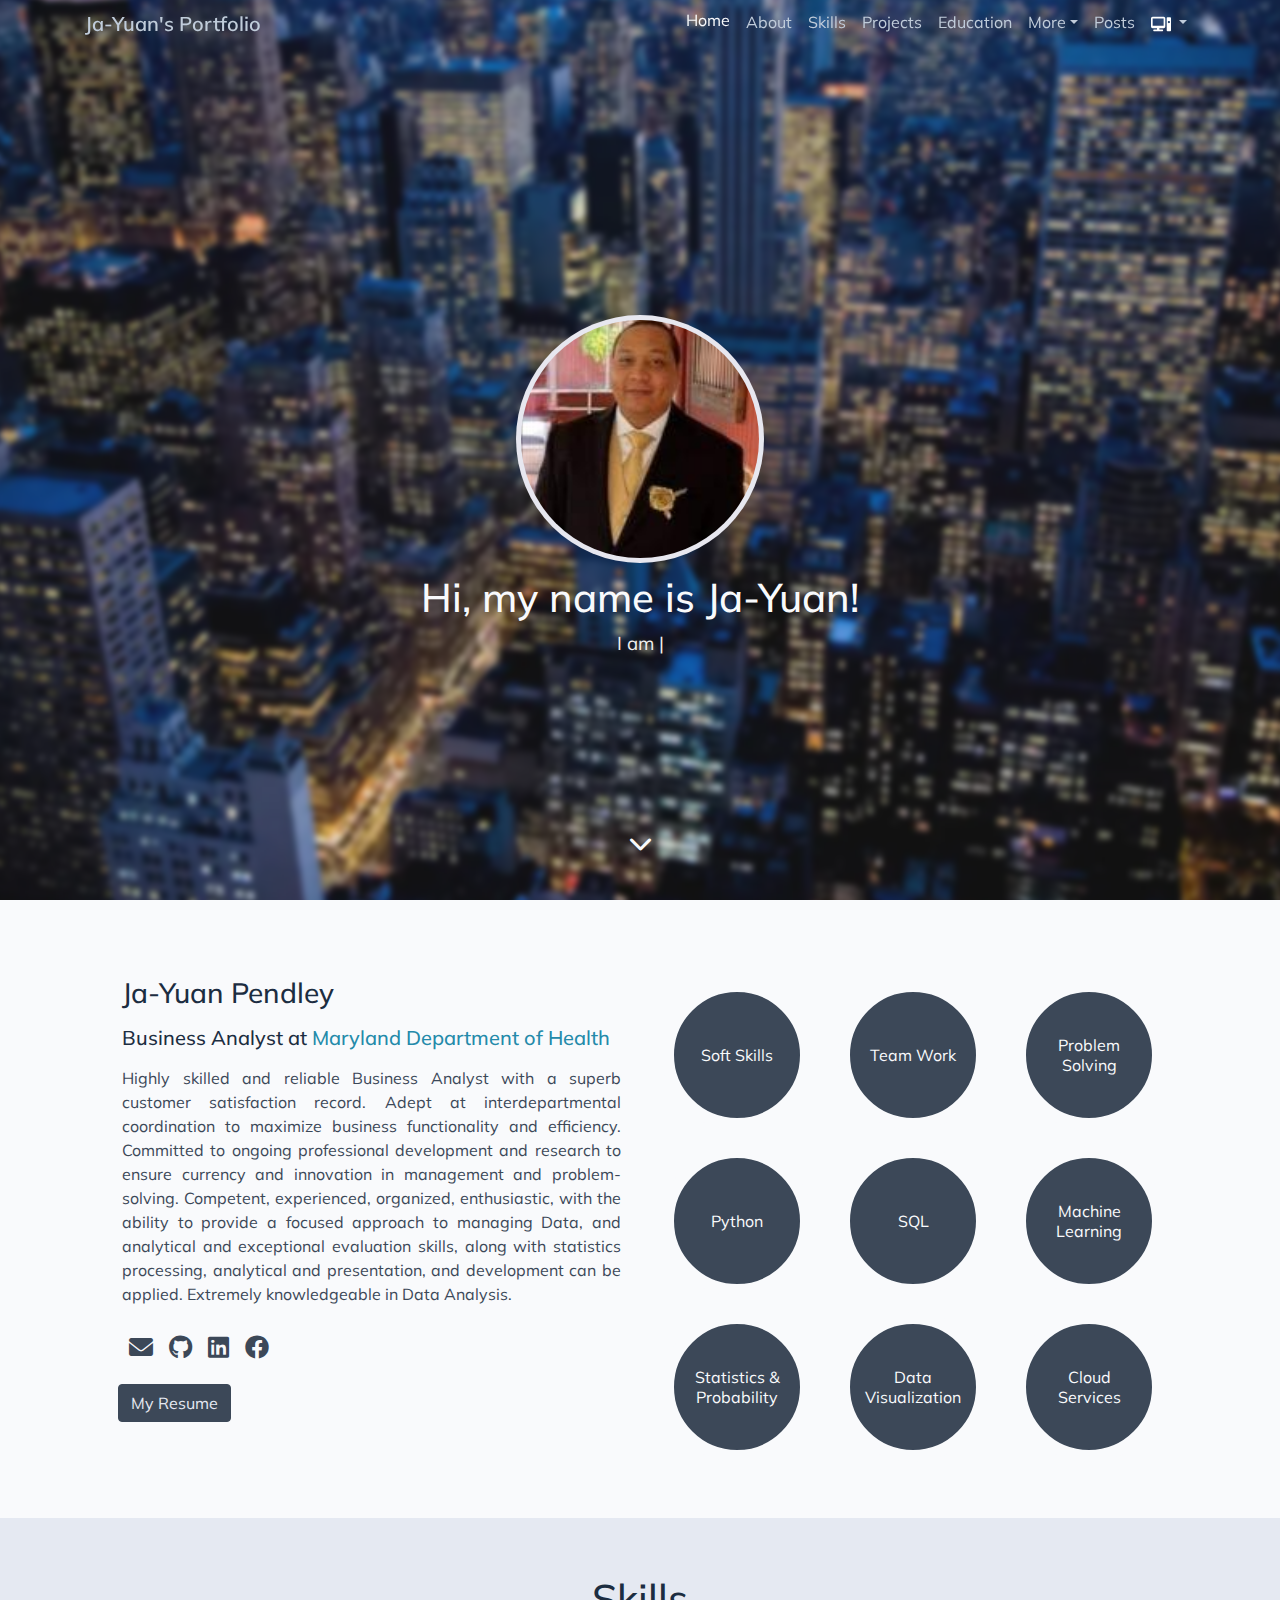
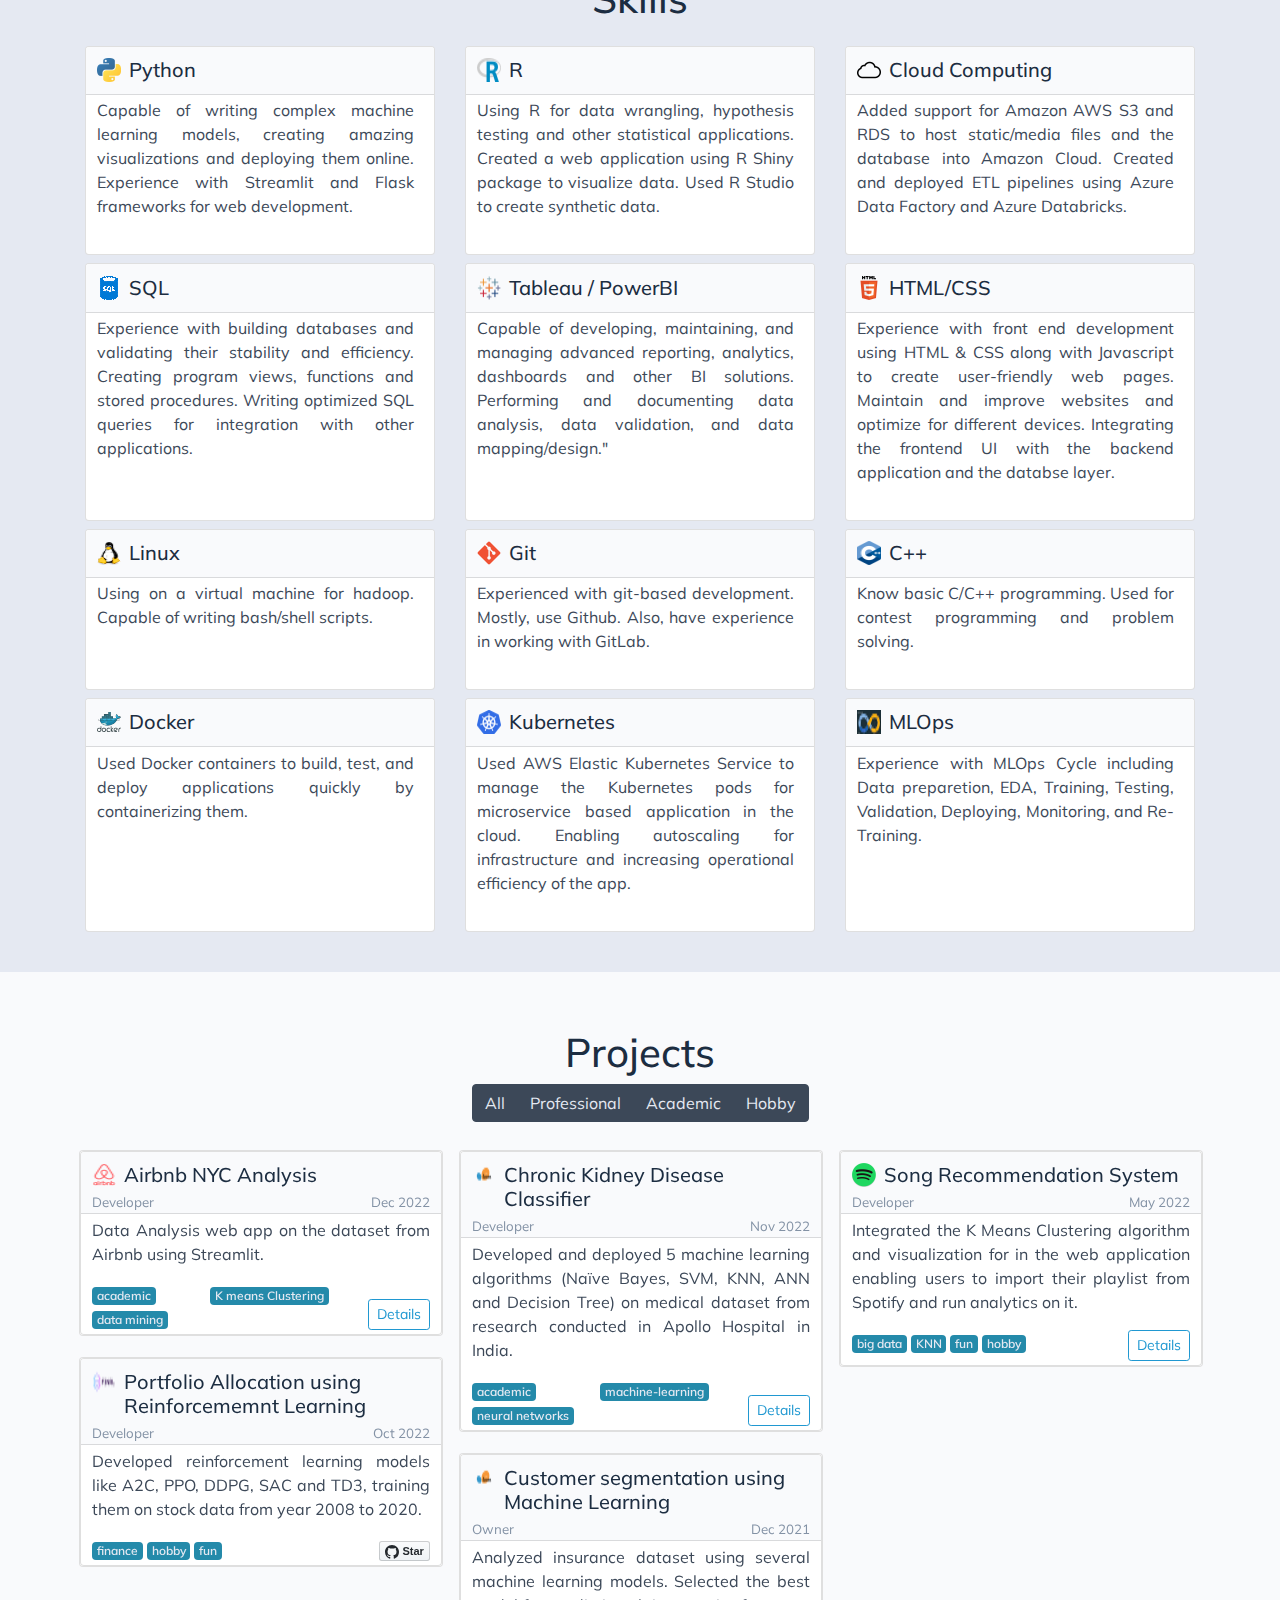
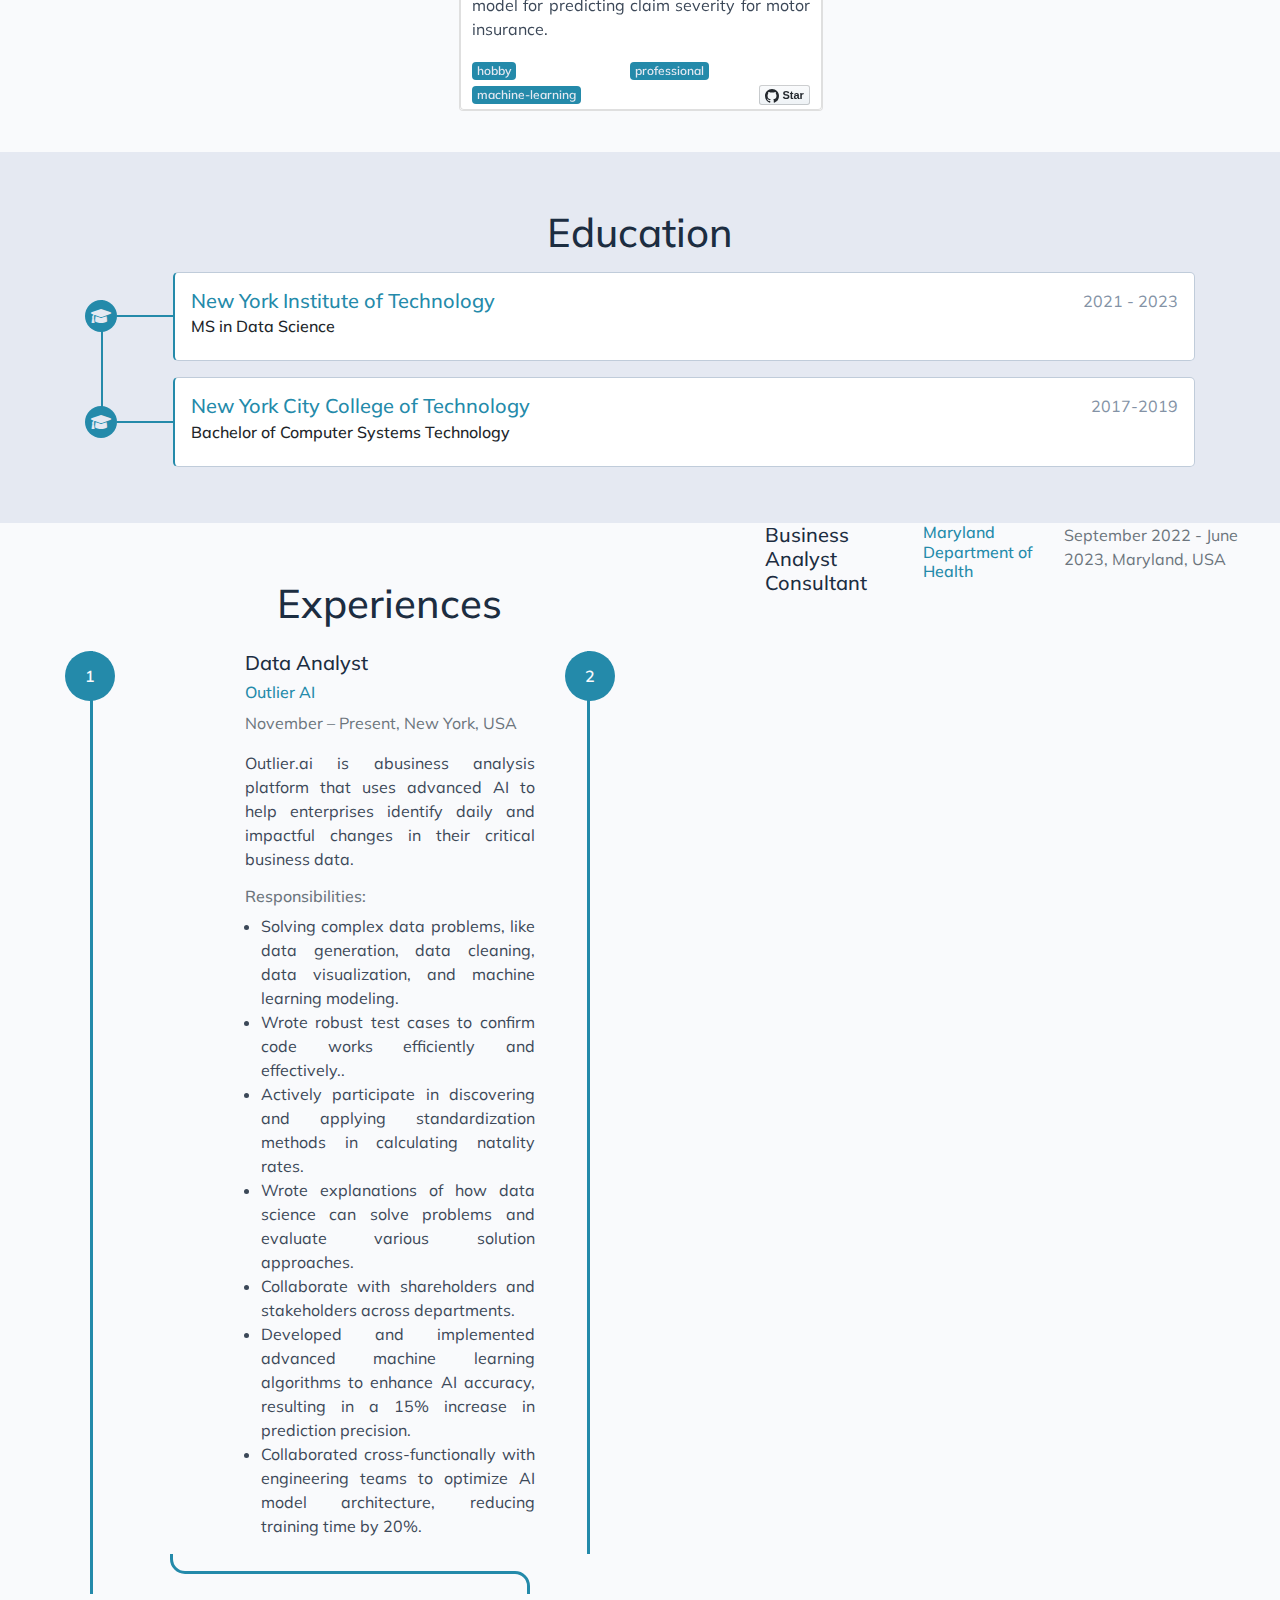
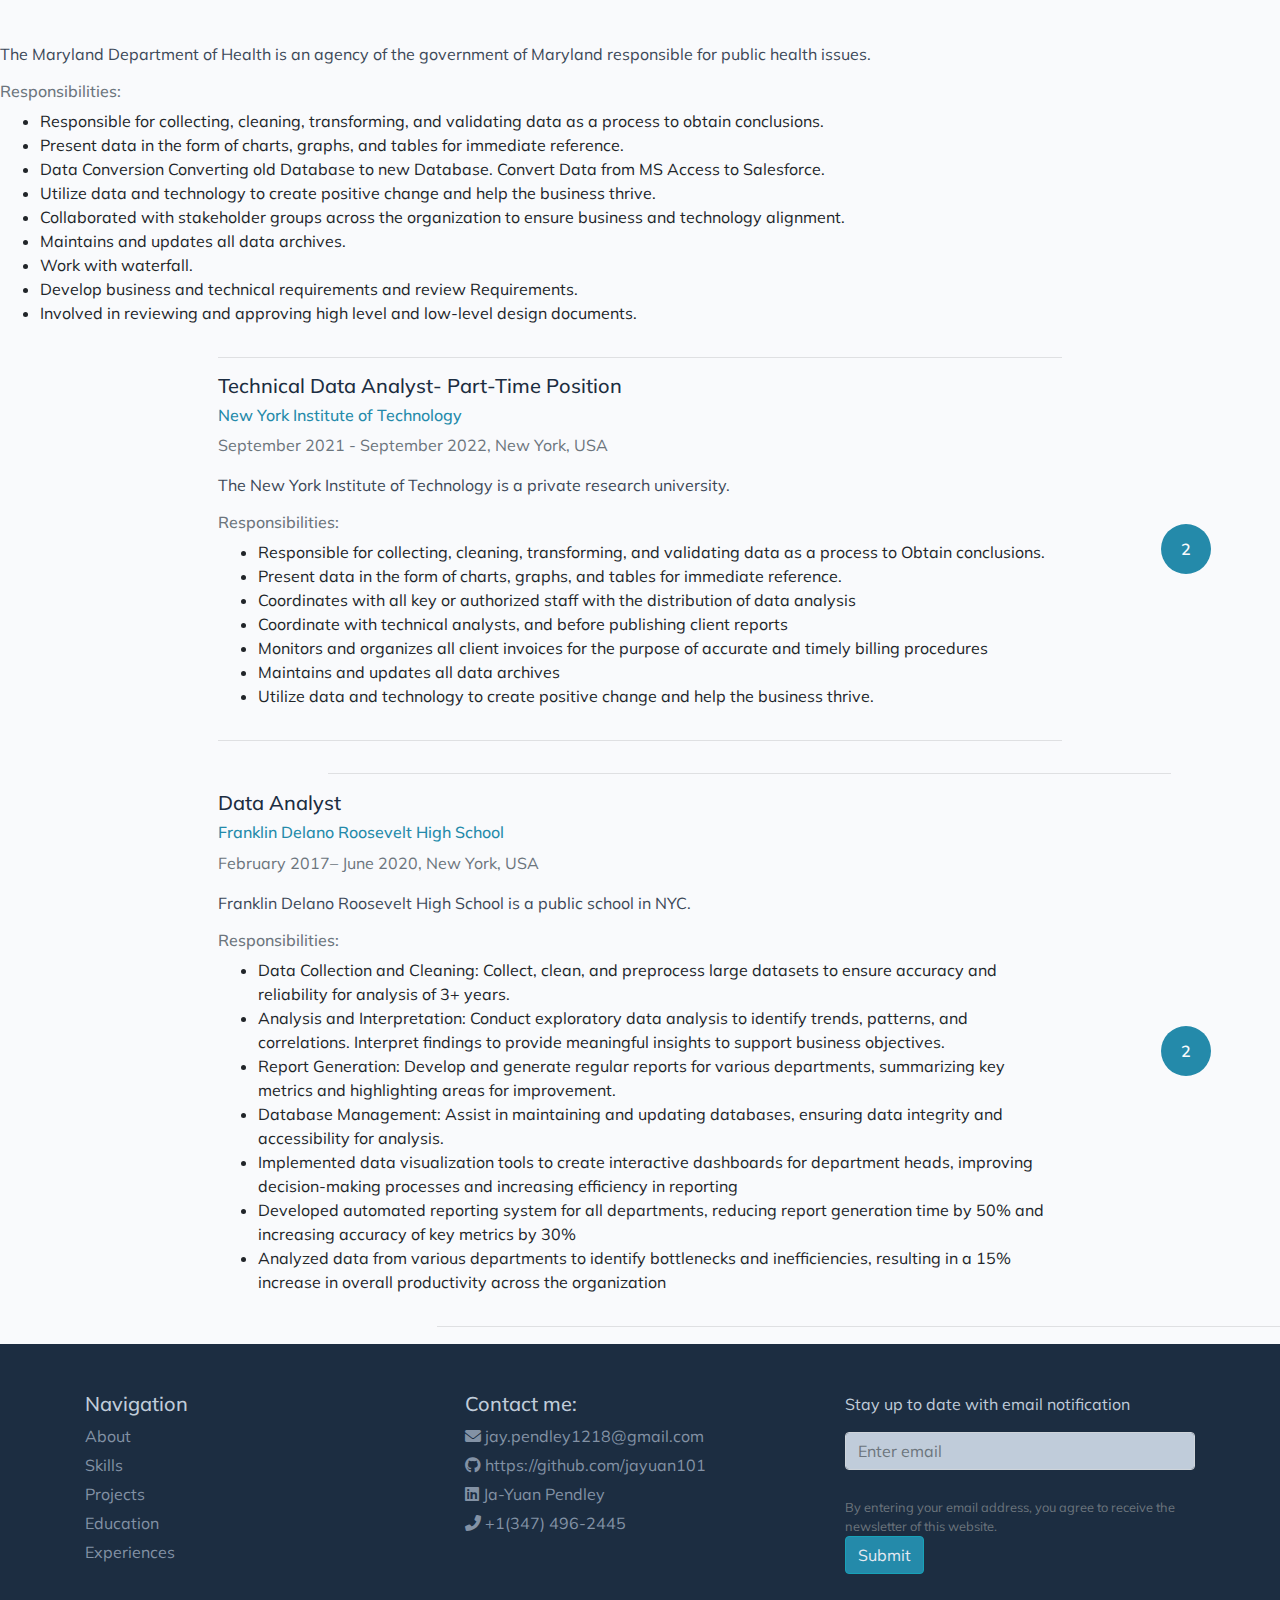
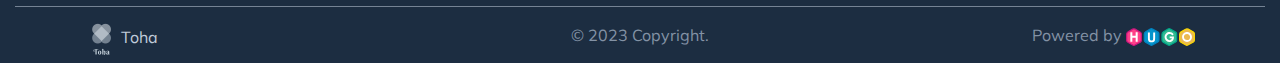
==== index.html @ 42a99b30 "index.html" ====
<!DOCTYPE html>
<html lang="en">
  <head>
	<meta name="generator" content="Hugo 0.108.0">
    <title>Ja-Yuan&#39;s Portfolio</title>
    
    
    <meta name="description" content="" />
    
    <meta charset="UTF-8" />
<meta name="viewport" content="width=device-width, initial-scale=1.0" />
<meta http-equiv="X-UA-Compatible" content="ie=edge" />


<link rel="stylesheet" href="/css/bootstrap.min.css"/>
<link rel="stylesheet" href="/css/layouts/main.css"/>
<link rel="stylesheet" href="/css/navigators/navbar.css"/>
<link rel="stylesheet" href="/css/plyr.css"/>

<link rel="stylesheet" href="/css/flag-icon.min.css"/>


<link rel="stylesheet" href="/google-fonts/Mulish/mulish.css"/>


<link rel="stylesheet" href="/fontawesome/css/all.min.css"/>



<link rel="stylesheet" href="/css/colortheme/colortheme.css"/>












<meta property="og:title" content="Ja-Yuan&#39;s Portfolio"/>
<meta property="og:type" content="website"/>
<meta property="og:description" content=""/>
<meta property="og:image" content="https://hugo-toha.github.io">
<meta property="og:url" content="https://hugo-toha.github.io">

    <link rel="stylesheet" href="/css/sections/home.css"/>
    <link rel="stylesheet" href="/css/sections/about.css"/>
    <link rel="stylesheet" href="/css/sections/skills.css"/>
    <link rel="stylesheet" href="/css/sections/experiences.css"/>
    <link rel="stylesheet" href="/css/sections/education.css"/>
    <link rel="stylesheet" href="/css/sections/projects.css"/>
    <link rel="stylesheet" href="/css/sections/recent-posts.css"/>
    <link rel="stylesheet" href="/css/sections/achievements.css"/>
    <link rel="stylesheet" href="/css/sections/accomplishments.css"/>
    <link rel="stylesheet" href="/css/sections/publications.css"/>

    
    <link rel="stylesheet" href="/css/style.css"/>
    
    




</head>
  <body data-spy="scroll" data-target="#top-navbar" data-offset="100">

    






  





















<nav class="navbar navbar-expand-xl top-navbar initial-navbar" id="top-navbar">
  <div class="container">
    <a class="navbar-brand" href="/">
      Ja-Yuan&#39;s Portfolio</a>
    <button
      class="navbar-toggler navbar-dark"
      id="navbar-toggler"
      type="button"
      data-toggle="collapse"
      data-target="#top-nav-items"
      aria-label="menu"
    >
      <span class="navbar-toggler-icon"></span>
    </button>

    <div class="collapse navbar-collapse dynamic-navbar" id="top-nav-items">
      <ul class="navbar-nav ml-auto">
        <li class="nav-item">
          <a class="nav-link" href="#home">Home</a>
        </li>
        
          
          
            
              
              
                <li class="nav-item">
                  <a class="nav-link" href="#about">About</a>
                </li>
              
            
            
              
              
                <li class="nav-item">
                  <a class="nav-link" href="#skills">Skills</a>
                </li>
              
            
            
              
              
                <li class="nav-item">
                  <a class="nav-link" href="#projects">Projects</a>
                </li>
              
            
            
              
              
                <li class="nav-item">
                  <a class="nav-link" href="#education">Education</a>
                </li>
              
            
            
              
              
            
            
            
            
            
          
          <li class="nav-item dropdown">
            <a class="nav-link dropdown-toggle" href="#" id="navbarDropdown" role="button" data-toggle="dropdown" aria-haspopup="true" aria-expanded="false">More</a>
            <div class="dropdown-menu" aria-labelledby="navbarDropdown">
                
                
                  
                    
                    
                  
                  
                    
                    
                  
                  
                    
                    
                  
                  
                    
                    
                  
                  
                    
                    
                      <a class="dropdown-item" href="#experiences">Experiences</a>
                    
                  
                  
                  
                  
                  
              </div>
            </li>
          
        
        
        
          <li class="nav-item">
            <a class="nav-link" id="blog-link" href="/posts/">Posts</a>
          </li>
        
        
        
        
        
          <li class="nav-item dropdown">

<div id="theme-initialization" style="display: none;"
  default-theme="system"></div>
<a class="nav-link dropdown-toggle"  href="#" id="themeSelector" role="button"
  data-toggle="dropdown" aria-haspopup="true" aria-expanded="false">
  <img id="navbar-theme-icon-svg" src="/icons/moon-svgrepo-com.svg" width=20 alt="Dark Theme">
</a>
<div class="dropdown-menu dropdown-menu-icons-only" aria-labelledby="themeSelector">
  <a class="dropdown-item nav-link" href="#" onclick="enableLightTheme()">
    <img class="menu-icon-center" src="/icons/sun-svgrepo-com.svg" width=20 alt="Light Theme">
  </a>
  <a class="dropdown-item nav-link" href="#" onclick="enableDarkTheme()">
    <img class="menu-icon-center" src="/icons/moon-svgrepo-com.svg" width=20 alt="Dark Theme">
  </a>
  <a class="dropdown-item nav-link" href="#" onclick="useSystemTheme()">
    <img class="menu-icon-center" src="/icons/computer-svgrepo-com.svg" width=20 alt="System Theme">
  </a>
</div>
</li>
        
      </ul>
    </div>
  </div>
  
  
  
</nav>





  







  





  





  




























  


<div class="container-fluid home" id="home">
  <style>
     
    #homePageBackgroundImageDivStyled {
      background-image: url('/images/back_hu0300ff377d4fe876053ad396070b3c70_306390_500x0_resize_q75_h2_box_2.webp');
    }
     
    @media (min-width: 500px) and (max-width: 800px) {  
      #homePageBackgroundImageDivStyled {   
          background-image: url('/images/back_hu0300ff377d4fe876053ad396070b3c70_306390_800x0_resize_q75_h2_box_2.webp');
        }
    }
    @media (min-width: 8001px) and (max-width: 12000px) {  
      #homePageBackgroundImageDivStyled {   
          background-image: url('/images/back_hu0300ff377d4fe876053ad396070b3c70_306390_1200x0_resize_q75_h2_box_2.webp');
        }
    }
    @media (min-width: 1201px) and (max-width: 1500px) {  
      #homePageBackgroundImageDivStyled {     
          background-image: url('/images/back_hu0300ff377d4fe876053ad396070b3c70_306390_1500x0_resize_q75_h2_box_2.webp');
        }
    }
    @media (min-width: 1501px) {  
      #homePageBackgroundImageDivStyled {   
          background-image: url('/images/back.webp');
        }
    }
    </style>
    <span class="on-the-fly-behavior"></span>
  <div
    id="homePageBackgroundImageDivStyled"
    class="background container-fluid"
  ></div>
  <div class="container content text-center">
    <img src="/images/author/john_huc950bf92a3f6220f464ea673e0561f9f_525648_148x148_fit_q75_box.jpg"
      class="rounded-circle"
      alt="Author Image"
    />
    <h1 class="greeting"> Hi, my name is Ja-Yuan!</h1>
    
    <div class="typing-carousel">
      <span id="ityped" class="ityped"></span>
      <span class="ityped-cursor"></span>
    </div>
    <ul id="typing-carousel-data">
      
        
          <li>I am a Data Scientist</li>
        
          <li>I am a Business Analyst</li>

          <li>I am Business Intelligence Analyst  <li>
        
          <li>I live in New York City</li>
        
          <li>I love to code</li>
        
          <li>I work with data</li>
        
      
    </ul>
    
      
        
        
          
        
        <a href="#about" class="arrow-center" aria-label="Read More - Ja-Yuan!"><i class="arrow bounce fa fa-chevron-down"></i></a>
      
    
  </div>
</div>

    
    

    
      
      
        
          <div class="container-fluid section-holder d-flex bg-white">
            

  





<div class="container anchor p-lg-5 about-section" id="about">
  <div class="row pt-sm-2 pt-md-4 align-self-center">
    
    
     <div class="col-sm-6"> 
      <h3 class="p-1">Ja-Yuan Pendley</h3>
      
      <h5 class="p-1">
        Business Analyst
        
        at <a href="https://health.maryland.gov/Pages/Home.aspx" title="Maryland Department of Health" target="_blank" rel="noopener">Maryland Department of Health</a>
        
      </h5>
      
      <p class="p-1 text-justify">
        Highly skilled and reliable Business Analyst with a superb customer satisfaction record. Adept at interdepartmental coordination to maximize business functionality and efficiency. Committed to ongoing professional development and research to ensure currency and innovation in management and problem-solving. Competent, experienced, organized, enthusiastic, with the ability to provide a focused approach to managing Data, and analytical and exceptional evaluation skills, along with statistics processing, analytical and presentation, and development can be applied. Extremely knowledgeable in Data Analysis.
      </p>
      <div class="text-container ml-auto">
        <ul class="social-link d-flex">
          
          <li>
            
              <a href="mailto:jay.pendley1218@gmail.com" title="Email" target="_blank" rel="noopener"><i class="fas fa-envelope"></i></a>
            
          </li>
          
          <li>
            
              <a href="https://github.com/jayuan101" title="Github" target="_blank" rel="noopener"><i class="fab fa-github"></i></a>
            
          </li>
          
          <li>
            
              <a href="https://www.linkedin.com/in/jayuan-pendley-7b964480/" title="LinkedIn" target="_blank" rel="noopener"><i class="fab fa-linkedin"></i></a>
            
          </li>
          
          <li>
            
              <a href="https://www.facebook.com/Mr.Youngjj/" title="Facebook" target="_blank" rel="noopener"><i class="fab fa-facebook"></i></a>
            
          </li>
          
        </ul>
      </div>
      
      
      <a href="/files/Resume.pdf" title="My Resume" target="#"
        ><button class="btn btn-dark">My Resume</button></a
      >
      
    </div>
    
    <div class="col-sm-6 pt-5 pl-md-4 pl-sm-3 pt-sm-0">
      <div class="row">
        
          <div class="col-6 col-lg-4 p-2">

    
    
    
    <div class="circular-progress black">
    <span class="circular-progress-left">
        <span
        class="circular-progress-bar circular-progress-percentage-85"
        
        ></span>
    </span>
    <span class="circular-progress-right">
        <span
        class="circular-progress-bar"
        
        ></span>
    </span>
    <div class="circular-progress-value">Soft Skills</div>
    </div>

</div>

        
          <div class="col-6 col-lg-4 p-2">

    
    
    
    <div class="circular-progress black">
    <span class="circular-progress-left">
        <span
        class="circular-progress-bar circular-progress-percentage-95"
        
        ></span>
    </span>
    <span class="circular-progress-right">
        <span
        class="circular-progress-bar"
        
        ></span>
    </span>
    <div class="circular-progress-value">Team Work</div>
    </div>

</div>

        
          <div class="col-6 col-lg-4 p-2">

    
    
    
    <div class="circular-progress black">
    <span class="circular-progress-left">
        <span
        class="circular-progress-bar circular-progress-percentage-90"
        
        ></span>
    </span>
    <span class="circular-progress-right">
        <span
        class="circular-progress-bar"
        
        ></span>
    </span>
    <div class="circular-progress-value">Problem Solving</div>
    </div>

</div>

        
          <div class="col-6 col-lg-4 p-2">

    
    
    
    <div class="circular-progress blue">
    <span class="circular-progress-left">
        <span
        class="circular-progress-bar circular-progress-percentage-75"
        
        ></span>
    </span>
    <span class="circular-progress-right">
        <span
        class="circular-progress-bar"
        
        ></span>
    </span>
    <div class="circular-progress-value">Python</div>
    </div>

</div>

        
          <div class="col-6 col-lg-4 p-2">

    
    
    
    <div class="circular-progress blue">
    <span class="circular-progress-left">
        <span
        class="circular-progress-bar circular-progress-percentage-85"
        
        ></span>
    </span>
    <span class="circular-progress-right">
        <span
        class="circular-progress-bar"
        
        ></span>
    </span>
    <div class="circular-progress-value">SQL</div>
    </div>

</div>

        
          <div class="col-6 col-lg-4 p-2">

    
    
    
    <div class="circular-progress blue">
    <span class="circular-progress-left">
        <span
        class="circular-progress-bar circular-progress-percentage-90"
        
        ></span>
    </span>
    <span class="circular-progress-right">
        <span
        class="circular-progress-bar"
        
        ></span>
    </span>
    <div class="circular-progress-value">Machine Learning</div>
    </div>

</div>

        
          <div class="col-6 col-lg-4 p-2">

    
    
    
        
    
    <div class="circular-progress ">
    <span class="circular-progress-left">
        <span
        class="circular-progress-bar circular-progress-percentage-85"
        
            style="border-color: #00adb5;"
        
        ></span>
    </span>
    <span class="circular-progress-right">
        <span
        class="circular-progress-bar"
        
            style="border-color: #00adb5;"
        
        ></span>
    </span>
    <div class="circular-progress-value">Statistics &amp; Probability</div>
    </div>

</div>

        
          <div class="col-6 col-lg-4 p-2">

    
    
    
        
    
    <div class="circular-progress ">
    <span class="circular-progress-left">
        <span
        class="circular-progress-bar circular-progress-percentage-95"
        
            style="border-color: #00adb5;"
        
        ></span>
    </span>
    <span class="circular-progress-right">
        <span
        class="circular-progress-bar"
        
            style="border-color: #00adb5;"
        
        ></span>
    </span>
    <div class="circular-progress-value">Data Visualization</div>
    </div>

</div>

        
          <div class="col-6 col-lg-4 p-2">

    
    
    
        
    
    <div class="circular-progress ">
    <span class="circular-progress-left">
        <span
        class="circular-progress-bar circular-progress-percentage-90"
        
            style="border-color: #00adb5;"
        
        ></span>
    </span>
    <span class="circular-progress-right">
        <span
        class="circular-progress-bar"
        
            style="border-color: #00adb5;"
        
        ></span>
    </span>
    <div class="circular-progress-value">Cloud Services</div>
    </div>

</div>

        
        
        
        
      </div>
    </div>
  </div>
</div>

          </div>
          
          
            
          
        
      
        
          <div class="container-fluid section-holder d-flex bg-dimmed">
            

  


<div class="container-fluid anchor pb-5 skills-section">
  
    <h1 class="text-center">
        <span id="skills"></span>Skills</h1>
  
  <div class="container d-flex-block">
    <div class="row" id="primary-skills">
      
        <div class="col-xs-12 col-sm-6 col-lg-4 pt-2">
  <a class="skill-card-link" href="https://www.python.org" title="Python" target="_blank" rel="noopener">
    <div class="card">
      <div class="card-head d-flex">
        
          
          
          
            
          
        
          <img class="card-img-xs" src="/images/sections/skills/python_hu4c02400d962bc0048939898dccf40f43_188285_24x24_fit_box_3.png" alt="Python" />
          <h5 class="card-title">Python</h5>
        
      </div>
      <div class="card-body">
        <p class="card-text">Capable of writing complex machine learning models, creating amazing visualizations and deploying them online. Experience with Streamlit and Flask frameworks for web development.</p>
      </div>
    </div>
  </a>
</div>

      
        <div class="col-xs-12 col-sm-6 col-lg-4 pt-2">
  <a class="skill-card-link" href="https://www.r-project.org" title="R" target="_blank" rel="noopener">
    <div class="card">
      <div class="card-head d-flex">
        
          
          
          
            
          
        
          <img class="card-img-xs" src="/images/sections/skills/R_hu5f69c6ded4d36846b45cb6dc485592b5_7168_24x24_fit_box_3.png" alt="R" />
          <h5 class="card-title">R</h5>
        
      </div>
      <div class="card-body">
        <p class="card-text">Using R for data wrangling, hypothesis testing and other statistical applications. Created a web application using R Shiny package to visualize data. Used R Studio to create synthetic data.</p>
      </div>
    </div>
  </a>
</div>

      
        <div class="col-xs-12 col-sm-6 col-lg-4 pt-2">
  <a class="skill-card-link" >
    <div class="card">
      <div class="card-head d-flex">
        
          
          
          
            
          
        
          <img class="card-img-xs" src="/images/sections/skills/cloud_hu7018b904f8bff0d4527e1c31c6d17334_6540_24x24_fit_box_3.png" alt="Cloud Computing" />
          <h5 class="card-title">Cloud Computing</h5>
        
      </div>
      <div class="card-body">
        <p class="card-text">Added support for Amazon AWS S3 and RDS to host static/media files and the database into Amazon Cloud. Created and deployed ETL pipelines using Azure Data Factory and Azure Databricks.</p>
      </div>
    </div>
  </a>
</div>

      
        <div class="col-xs-12 col-sm-6 col-lg-4 pt-2">
  <a class="skill-card-link" href="https://www.mysql.com/products/workbench/" title="SQL" target="_blank" rel="noopener">
    <div class="card">
      <div class="card-head d-flex">
        
          
          
          
            
          
        
          <img class="card-img-xs" src="/images/sections/skills/sql_hu2581ea3d169aa7ce41bb1bd3e01681cd_7443_24x24_fit_box_3.png" alt="SQL" />
          <h5 class="card-title">SQL</h5>
        
      </div>
      <div class="card-body">
        <p class="card-text">Experience with building databases and validating their stability and efficiency. Creating program views, functions and stored procedures. Writing optimized SQL queries for integration with other applications.</p>
      </div>
    </div>
  </a>
</div>

      
        <div class="col-xs-12 col-sm-6 col-lg-4 pt-2">
  <a class="skill-card-link" href="https://www.tableau.com" title="Tableau /  PowerBI" target="_blank" rel="noopener">
    <div class="card">
      <div class="card-head d-flex">
        
          
          
          
            
          
        
          <img class="card-img-xs" src="/images/sections/skills/tableau_hu3e4c016addcd80fb7640b133a6cd7be9_23788_24x24_fit_box_3.png" alt="Tableau /  PowerBI" />
          <h5 class="card-title">Tableau /  PowerBI</h5>
        
      </div>
      <div class="card-body">
        <p class="card-text">Capable of developing, maintaining, and managing advanced reporting, analytics, dashboards and other BI solutions. Performing and documenting data analysis, data validation, and data mapping/design.&quot;</p>
      </div>
    </div>
  </a>
</div>

      
        <div class="col-xs-12 col-sm-6 col-lg-4 pt-2">
  <a class="skill-card-link" href="https://www.docker.com/" title="HTML/CSS" target="_blank" rel="noopener">
    <div class="card">
      <div class="card-head d-flex">
        
          
          
          
            
          
        
          <img class="card-img-xs" src="/images/sections/skills/css_hu544bb09d69ca23a73779416f07cf1a10_8562_24x24_fit_box_3.png" alt="HTML/CSS" />
          <h5 class="card-title">HTML/CSS</h5>
        
      </div>
      <div class="card-body">
        <p class="card-text">Experience with front end development using HTML &amp; CSS along with Javascript to create user-friendly web pages. Maintain and improve websites and optimize for different devices. Integrating the frontend UI with the backend application and the databse layer.</p>
      </div>
    </div>
  </a>
</div>

      
        <div class="col-xs-12 col-sm-6 col-lg-4 pt-2">
  <a class="skill-card-link" >
    <div class="card">
      <div class="card-head d-flex">
        
          
          
          
            
          
        
          <img class="card-img-xs" src="/images/sections/skills/linux_huf8888e89df43f58ab32b560cb211e230_26357_24x24_fit_box_3.png" alt="Linux" />
          <h5 class="card-title">Linux</h5>
        
      </div>
      <div class="card-body">
        <p class="card-text">Using on a virtual machine for hadoop. Capable of writing bash/shell scripts.</p>
      </div>
    </div>
  </a>
</div>

      
        <div class="col-xs-12 col-sm-6 col-lg-4 pt-2">
  <a class="skill-card-link" href="https://git-scm.com/" title="Git" target="_blank" rel="noopener">
    <div class="card">
      <div class="card-head d-flex">
        
          
          
          
            
          
        
          <img class="card-img-xs" src="/images/sections/skills/git_hu6c1226675924c2f2e3476a81b4d03976_10660_24x24_fit_box_3.png" alt="Git" />
          <h5 class="card-title">Git</h5>
        
      </div>
      <div class="card-body">
        <p class="card-text">Experienced with git-based development. Mostly, use Github. Also, have experience in working with GitLab.</p>
      </div>
    </div>
  </a>
</div>

      
        <div class="col-xs-12 col-sm-6 col-lg-4 pt-2">
  <a class="skill-card-link" >
    <div class="card">
      <div class="card-head d-flex">
        
          
          
          
            
          
        
          <img class="card-img-xs" src="/images/sections/skills/c&#43;&#43;_hue32fe91ddbd83e8e5585833667109ec5_57810_24x24_fit_box_3.png" alt="C&#43;&#43;" />
          <h5 class="card-title">C&#43;&#43;</h5>
        
      </div>
      <div class="card-body">
        <p class="card-text">Know basic C/C++ programming. Used for contest programming and problem solving.</p>
      </div>
    </div>
  </a>
</div>

      
        <div class="col-xs-12 col-sm-6 col-lg-4 pt-2">
  <a class="skill-card-link" href="https://docs.docker.com/get-started/overview/" title="Docker" target="_blank" rel="noopener">
    <div class="card">
      <div class="card-head d-flex">
        
          
          
          
        
          <img class="card-img-xs" src="/images/sections/skills/docker.svg" alt="Docker" />
          <h5 class="card-title">Docker</h5>
        
      </div>
      <div class="card-body">
        <p class="card-text">Used Docker containers to build, test, and deploy applications quickly by containerizing them.</p>
      </div>
    </div>
  </a>
</div>

      
        <div class="col-xs-12 col-sm-6 col-lg-4 pt-2">
  <a class="skill-card-link" href="https://docs.docker.com/get-started/overview/" title="Kubernetes" target="_blank" rel="noopener">
    <div class="card">
      <div class="card-head d-flex">
        
          
          
          
            
          
        
          <img class="card-img-xs" src="/images/sections/skills/kubernetes_hua3e9a1b19c1572e2f049d77a47832d4b_241197_24x24_fit_box_3.png" alt="Kubernetes" />
          <h5 class="card-title">Kubernetes</h5>
        
      </div>
      <div class="card-body">
        <p class="card-text">Used AWS Elastic Kubernetes Service to manage the Kubernetes pods for microservice based application in the cloud. Enabling autoscaling for infrastructure and increasing operational efficiency of the app.</p>
      </div>
    </div>
  </a>
</div>

      
        <div class="col-xs-12 col-sm-6 col-lg-4 pt-2">
  <a class="skill-card-link" href="https://www.databricks.com/glossary/mlops" title="MLOps" target="_blank" rel="noopener">
    <div class="card">
      <div class="card-head d-flex">
        
          
          
          
            
          
        
          <img class="card-img-xs" src="/images/sections/skills/mlops_huacd38dece2f9dbbd86575380a7311fcf_25594_24x24_fit_box_3.png" alt="MLOps" />
          <h5 class="card-title">MLOps</h5>
        
      </div>
      <div class="card-body">
        <p class="card-text">Experience with MLOps Cycle including Data preparetion, EDA, Training, Testing, Validation, Deploying, Monitoring, and Re-Training.</p>
      </div>
    </div>
  </a>
</div>

      
    </div>
  </div>
</div>

          </div>
          
          
            
          
        
      
        
          <div class="container-fluid section-holder d-flex bg-white">
            

  


<div class="container-fluid anchor pb-5 projects-section" id="projects">
  
    <h1 class="text-center">
        <span id="projects"></span>Projects</h1>
  
  <div class="container ml-auto text-center">
    <div class="btn-group flex-wrap" role="group" id="project-filter-buttons">
      
      <button type="button" class="btn btn-dark project-filtr-control" data-filter="all">
        All
      </button>
      
      <button type="button" class="btn btn-dark project-filtr-control" data-filter="professional">
        Professional
      </button>
      
      <button type="button" class="btn btn-dark project-filtr-control" data-filter="academic">
        Academic
      </button>
      
      <button type="button" class="btn btn-dark project-filtr-control" data-filter="hobby">
        Hobby
      </button>
      
    </div>
  </div>
  <div class="container filtr-projects">
    <div class="row" id="project-card-holder">
      
        <div
  class="col-sm-12 col-md-6 col-lg-4 p-2 filtr-item"
  data-category='all, academic,K means Clustering,data mining'
>
  <div class="card mt-1">
    <div class="card">
      <a class="card-header" href="https://govindp2718-airbnb-app-5y77ut.streamlit.app/" target="_blank" rel="noopener">
        <div>
          <div class="d-flex">
            

            
            
            
            
              
            

            <img class="card-img-xs" src="/images/sections/projects/airbnb_hu7d752e9e7dce9514ee2d96ff93bcd54a_39267_24x24_fit_box_3.png" alt="Airbnb NYC Analysis" />
            
            
            <h5 class="card-title mb-0">Airbnb NYC Analysis</h5>
          </div>
          <div class="sub-title">
            <span>Developer</span>
            <span>Dec 2022</span>
          </div>
        </div>
      </a>
      <div class="card-body text-justify pt-1 pb-1">
        <p>Data Analysis web app on the dataset from Airbnb using Streamlit.</p>
        
        <div class="project-card-footer">
          
            <div class="project-tags-holder">
              
                  <span class="badge btn-info">
                    academic
                  </span>
              
                  <span class="badge btn-info">
                    K means Clustering
                  </span>
              
                  <span class="badge btn-info">
                    data mining
                  </span>
              
            </div>
          
          <div class="project-btn-holder">
            
            <span>
              <a
                class="btn btn-outline-info btn-sm"
                href="https://govindp2718-airbnb-app-5y77ut.streamlit.app/"
                target="#"
                >Details</a
              >
            </span>
            
          </div>
        </div>
      </div>
    </div>
  </div>
</div>

      
        <div
  class="col-sm-12 col-md-6 col-lg-4 p-2 filtr-item"
  data-category='all, academic,machine-learning,neural networks'
>
  <div class="card mt-1">
    <div class="card">
      <a class="card-header" href="https://govindp2718-chronic-kidney-disease-classifier-ckd-d7h8sc.streamlit.app/" target="_blank" rel="noopener">
        <div>
          <div class="d-flex">
            

            
            
            
            
              
            

            <img class="card-img-xs" src="/images/sections/projects/sk_hu19e8b19e33ff99fffbd76c9446f5e184_81324_24x24_fit_box_3.png" alt="Chronic Kidney Disease Classifier" />
            
            
            <h5 class="card-title mb-0">Chronic Kidney Disease Classifier</h5>
          </div>
          <div class="sub-title">
            <span>Developer</span>
            <span>Nov 2022</span>
          </div>
        </div>
      </a>
      <div class="card-body text-justify pt-1 pb-1">
        <p>Developed and deployed 5 machine learning algorithms (Naïve Bayes, SVM, KNN, ANN and Decision Tree) on medical dataset from research conducted in Apollo Hospital in India.</p>
        
        <div class="project-card-footer">
          
            <div class="project-tags-holder">
              
                  <span class="badge btn-info">
                    academic
                  </span>
              
                  <span class="badge btn-info">
                    machine-learning
                  </span>
              
                  <span class="badge btn-info">
                    neural networks
                  </span>
              
            </div>
          
          <div class="project-btn-holder">
            
            <span>
              <a
                class="btn btn-outline-info btn-sm"
                href="https://govindp2718-chronic-kidney-disease-classifier-ckd-d7h8sc.streamlit.app/"
                target="#"
                >Details</a
              >
            </span>
            
          </div>
        </div>
      </div>
    </div>
  </div>
</div>

      
        <div
  class="col-sm-12 col-md-6 col-lg-4 p-2 filtr-item"
  data-category='all, big data,KNN,fun,hobby'
>
  <div class="card mt-1">
    <div class="card">
      <a class="card-header" href="https://govindp2718-music-recommendation-app-spoti-w1shpp.streamlit.app/" target="_blank" rel="noopener">
        <div>
          <div class="d-flex">
            

            
            
            
            
              
            

            <img class="card-img-xs" src="/images/sections/projects/spotify_hu66eb573671ea65fd687e0eadc8cd20d8_87857_24x24_fit_box_3.png" alt="Song Recommendation System" />
            
            
            <h5 class="card-title mb-0">Song Recommendation System</h5>
          </div>
          <div class="sub-title">
            <span>Developer</span>
            <span>May 2022</span>
          </div>
        </div>
      </a>
      <div class="card-body text-justify pt-1 pb-1">
        <p>Integrated the K Means Clustering algorithm and visualization for in the web application enabling users to import their playlist from Spotify and run analytics on it.</p>
        
        <div class="project-card-footer">
          
            <div class="project-tags-holder">
              
                  <span class="badge btn-info">
                    big data
                  </span>
              
                  <span class="badge btn-info">
                    KNN
                  </span>
              
                  <span class="badge btn-info">
                    fun
                  </span>
              
                  <span class="badge btn-info">
                    hobby
                  </span>
              
            </div>
          
          <div class="project-btn-holder">
            
            <span>
              <a
                class="btn btn-outline-info btn-sm"
                href="https://govindp2718-music-recommendation-app-spoti-w1shpp.streamlit.app/"
                target="#"
                >Details</a
              >
            </span>
            
          </div>
        </div>
      </div>
    </div>
  </div>
</div>

      
        <div
  class="col-sm-12 col-md-6 col-lg-4 p-2 filtr-item"
  data-category='all, finance,hobby,fun'
>
  <div class="card mt-1">
    <div class="card">
      <a class="card-header" href="https://github.com/Govindp2718" target="_blank" rel="noopener">
        <div>
          <div class="d-flex">
            

            
            
            
            
              
            

            <img class="card-img-xs" src="/images/sections/projects/finrl_hud236fa37247f2516fc98791c1c3ddcbf_94681_24x24_fit_box_3.png" alt="Portfolio Allocation using Reinforcememnt Learning" />
            
            
            <h5 class="card-title mb-0">Portfolio Allocation using Reinforcememnt Learning</h5>
          </div>
          <div class="sub-title">
            <span>Developer</span>
            <span>Oct 2022</span>
          </div>
        </div>
      </a>
      <div class="card-body text-justify pt-1 pb-1">
        <p>Developed reinforcement learning models like A2C, PPO, DDPG, SAC and TD3, training them on stock data from year 2008 to 2020.</p>
        
        <div class="project-card-footer">
          
            <div class="project-tags-holder">
              
                  <span class="badge btn-info">
                    finance
                  </span>
              
                  <span class="badge btn-info">
                    hobby
                  </span>
              
                  <span class="badge btn-info">
                    fun
                  </span>
              
            </div>
          
          <div class="project-btn-holder">
            
            <a
              class="github-button-inactive project-btn"
              href="https://github.com/Govindp2718"
              data-icon="octicon-standard"
              data-show-count="true"
              aria-label="Star Portfolio Allocation using Reinforcememnt Learning"
              >Star</a
            >
            
          </div>
        </div>
      </div>
    </div>
  </div>
</div>

      
        <div
  class="col-sm-12 col-md-6 col-lg-4 p-2 filtr-item"
  data-category='all, hobby,professional,machine-learning'
>
  <div class="card mt-1">
    <div class="card">
      <a class="card-header" href="https://github.com/Govindp2718/Machine-Learning-Projects" target="_blank" rel="noopener">
        <div>
          <div class="d-flex">
            

            
            
            
            
              
            

            <img class="card-img-xs" src="/images/sections/projects/sk_hu19e8b19e33ff99fffbd76c9446f5e184_81324_24x24_fit_box_3.png" alt="Customer segmentation using Machine Learning" />
            
            
            <h5 class="card-title mb-0">Customer segmentation using Machine Learning</h5>
          </div>
          <div class="sub-title">
            <span>Owner</span>
            <span>Dec 2021</span>
          </div>
        </div>
      </a>
      <div class="card-body text-justify pt-1 pb-1">
        <p>Analyzed insurance dataset using several machine learning models. Selected the best model for predicting claim severity for motor insurance.</p>
        
        <div class="project-card-footer">
          
            <div class="project-tags-holder">
              
                  <span class="badge btn-info">
                    hobby
                  </span>
              
                  <span class="badge btn-info">
                    professional
                  </span>
              
                  <span class="badge btn-info">
                    machine-learning
                  </span>
              
            </div>
          
          <div class="project-btn-holder">
            
            <a
              class="github-button-inactive project-btn"
              href="https://github.com/Govindp2718/Machine-Learning-Projects"
              data-icon="octicon-standard"
              data-show-count="true"
              aria-label="Star Customer segmentation using Machine Learning"
              >Star</a
            >
            
          </div>
        </div>
      </div>
    </div>
  </div>
</div>

      
    </div>
  </div>
</div>

          </div>
          
          
            
          
        
      
        
          <div class="container-fluid section-holder d-flex bg-dimmed">
            




<div class="container-fluid anchor pb-5 education-section">
  
    <h1 class="text-center">
        <span id="education"></span>Education</h1>
  

  <div class="container">
    <table class="education-info-table">
        <tbody>
            
            
            <tr>
                <td class="icon">
                    
                    <div class="hline"></div>
                    
                        <div class="icon-holder">
                            <i class="fas fa-graduation-cap"></i>
                        </div>
                    </td>
                    <td class="line">
                        <div></div>
                    </td>
                    <td class="details">
                        <div class="degree-info card">
                            <div class="row">
                                <div class="col-lg-10 col-md-8">
                                    
                                        <h5><a href="https://www.nyit.edu/" title="New York Institute of Technology" target="_blank" rel="noopener">New York Institute of Technology</a></h5>
                                    
                                </div>
                                <div class="timeframe col-lg-2 col-md-4">2021 - 2023</div>
                            </div>
                            <h6>MS in Data Science</h6>
                            
                            
                            
                            
                        </div>
                    </td>
                </tr>
                
            <tr>
                <td class="icon">
                    
                    <div class="hline"></div>
                    
                        <div class="icon-holder">
                            <i class="fas fa-graduation-cap"></i>
                        </div>
                    </td>
                    <td class="line">
                        <div></div>
                    </td>
                    <td class="details">
                        <div class="degree-info card">
                            <div class="row">
                                <div class="col-lg-10 col-md-8">
                                    
                                        <h5><a href="https://www.citytech.cuny.edu/" title="New York City College of Technology" target="_blank" rel="noopener">New York City College of Technology</a></h5>
                                    
                                </div>
                                <div class="timeframe col-lg-2 col-md-4">2017-2019</div>
                            </div>
                            <h6>Bachelor of Computer Systems Technology</h6>
                            
                            
                            
                            
                        </div>
                    </td>
                </tr>
                
            </tbody>
        </table>
    </div>
</div>

          </div>
          
      
        
          <div class="container-fluid section-holder d-flex bg-white">
            

  


<div class="container-fluid anchor pb-5 experiences-section">
  
    <h1 class="text-center">
        <span id="experiences"></span>Experiences</h1>
  

  <div class="container timeline text-justify">
   
   
     
       <div class="row align-items-center  d-flex">
         <div class="col-1 col-lg-2 text-center vertical-line d-inline-flex justify-content-center">
  <div class="circle font-weight-bold">1</div>
</div>

         
  <div class="col-10 col-lg-8">
    <div class="experience-entry-heading">
        
   <div class="row align-items-center justify-content-end d-flex">
         
  <div class="col-10 col-lg-8">
    <div class="experience-entry-heading">
        
        
        <h5>Data Analyst </h5>
        <h6><a href=https://outlier.ai title="Franklin Delano Roosevelt High School" target="_blank" rel="noopener">Outlier AI</a></h6>
        
        <p class="text-muted">November – Present,
            New York, USA
        </p>
    </div>
    
    <p>Outlier.ai is abusiness analysis platform that uses advanced AI to help enterprises identify daily and impactful changes in their critical business data.</p>
    
    
    <h6 class="text-muted">Responsibilities:</h6>
    <ul class="justify-content-around">
    
        <li>Solving complex data problems, like data generation, data cleaning, data visualization, and machine learning modeling.</li>
    
        <li>Wrote robust test cases to confirm code works efficiently and effectively.. </li>
    
        <li>Actively participate in discovering and applying standardization methods in calculating natality rates.</li>
    
        <li>Wrote explanations of how data science can solve problems and evaluate various solution approaches. </li>
    
        <li>Collaborate with shareholders and stakeholders across departments.</li>
    
        <li>Developed and implemented advanced machine learning algorithms to enhance AI accuracy, resulting in a 15% increase in prediction precision.</li>
    
        <li>Collaborated cross-functionally with engineering teams to optimize AI model architecture, reducing training time by 20%.</li>
    
    </ul>
    
</div>



         <div class="col-1 col-lg-2 text-center vertical-line d-inline-flex justify-content-center">
  <div class="circle font-weight-bold">2</div>
</div>

       </div>
     
     
       <div class="row horizontal-line">
  <div class="col-1 col-lg-1 timeline-side-div">
    <div class="corner"></div>
  </div>
  <div class="col-10 col-lg-8">
    <hr />
  </div>
  <div class="col-1 col-lg-1 timeline-side-div">
    <div class="corner"></div>
  </div>
</div>

     
   
     
    
    </ul>
    
</div>



       </div>
     
     
   
  </div>
</div>

          </div>      
	    
        <h5>Business Analyst Consultant</h5>
        <h6><a href=https://health.maryland.gov/Pages/Home.aspx title="Maryland Department of Health" target="_blank" rel="noopener">Maryland Department of Health</a></h6>
        
        <p class="text-muted">September 2022 - June 2023,
            Maryland, USA
        </p>
    </div>
    
    <p>The Maryland Department of Health is an agency of the government of Maryland responsible for public health issues.</p>
    
    
    <h6 class="text-muted">Responsibilities:</h6>
    <ul class="justify-content-around">
    
        <li>Responsible for collecting, cleaning, transforming, and validating data as a process to obtain conclusions.</li>

        <li>Present data in the form of charts, graphs, and tables for immediate reference.</li>

        <li>Data Conversion Converting old Database to new Database. Convert Data from MS Access to Salesforce.</li>
        
        <li>Utilize data and technology to create positive change and help the business thrive.</li>
       
        <li>Collaborated with stakeholder groups across the organization to ensure business and technology alignment.</li>
        
        <li>Maintains and updates all data archives.</li>
        
        <li>Work with waterfall.</li>
        
        <li>Develop business and technical requirements and review Requirements.</li>

        <li>Involved in reviewing and approving high level and low-level design documents.</li>
    
    </ul>
    
</div>



       </div>
     
     
       <div class="row horizontal-line">
  <div class="col-1 col-lg-2 timeline-side-div">
    <div class="corner"></div>
  </div>
  <div class="col-10 col-lg-8">
    <hr />
  </div>
  <div class="col-1 col-lg-2 timeline-side-div">
    <div class="corner"></div>
  </div>
</div>
   
       <div class="row align-items-center justify-content-end d-flex">
         
  <div class="col-10 col-lg-8">
    <div class="experience-entry-heading">
        
        
        <h5>Technical Data Analyst- Part-Time Position</h5>
        <h6><a href=https://www.nyit.edu/ title="New York Institute of Technology" target="_blank" rel="noopener">New York Institute of Technology</a></h6>
        
        <p class="text-muted">September 2021 - September 2022,
            New York, USA
        </p>
    </div>
    
    <p>The New York Institute of Technology is a private research university.</p>
    
    
    <h6 class="text-muted">Responsibilities:</h6>
    <ul class="justify-content-around">
    
        <li>Responsible for collecting, cleaning, transforming, and validating data as a process to Obtain conclusions.</li>
    
        <li>Present data in the form of charts, graphs, and tables for immediate reference.</li>
    
        <li>Coordinates with all key or authorized staff with the distribution of data analysis</li>
    
        <li>Coordinate with technical analysts, and before publishing client reports</li>
    
        <li>Monitors and organizes all client invoices for the purpose of accurate and timely billing procedures</li>
    
        <li>Maintains and updates all data archives</li>
    
        <li>Utilize data and technology to create positive change and help the business thrive.</li>
    
    </ul>
    
</div>



         <div class="col-1 col-lg-2 text-center vertical-line d-inline-flex justify-content-center">
  <div class="circle font-weight-bold">2</div>
</div>

       </div>
     
     
       <div class="row horizontal-line">
  <div class="col-1 col-lg-2 timeline-side-div">
    <div class="corner"></div>
  </div>
  <div class="col-10 col-lg-8">
    <hr />
  </div>
  <div class="col-1 col-lg-2 timeline-side-div">
    <div class="corner"></div>
  </div>
</div>

     
   
     
    
    </ul>
    
</div>



       </div>
     
     
   
  </div>
</div>

          </div>
          
          
            
       <div class="row horizontal-line">
  <div class="col-1 col-lg-3 timeline-side-div">
    <div class="corner"></div>
  </div>
  <div class="col-10 col-lg-8">
    <hr />
  </div>
  <div class="col-1 col-lg-3 timeline-side-div">
    <div class="corner"></div>
  </div>
</div>

     
   
     
       <div class="row align-items-center justify-content-end d-flex">
         
  <div class="col-10 col-lg-8">
    <div class="experience-entry-heading">
        
        
        <h5>Data Analyst </h5>
        <h6><a href=https://www.fdrhs.org title="Franklin Delano Roosevelt High School" target="_blank" rel="noopener">Franklin Delano Roosevelt High School</a></h6>
        
        <p class="text-muted">February 2017– June 2020,
            New York, USA
        </p>
    </div>
    
    <p>Franklin Delano Roosevelt High School is a public school in NYC.</p>
    
    
    <h6 class="text-muted">Responsibilities:</h6>
    <ul class="justify-content-around">
    
        <li>Data Collection and Cleaning: Collect, clean, and preprocess large datasets to ensure accuracy and reliability for analysis of 3+ years.</li>
    
        <li>Analysis and Interpretation: Conduct exploratory data analysis to identify trends, patterns, and correlations. Interpret findings 
 	    to provide meaningful insights to support business objectives. </li>
    
        <li> Report Generation: Develop and generate regular reports for various departments, summarizing key metrics and highlighting areas for improvement.</li>
    
        <li>Database Management: Assist in maintaining and updating databases, ensuring data integrity and accessibility for analysis. </li>
    
        <li>Implemented data visualization tools to create interactive dashboards for department heads, improving decision-making 
	    processes and increasing efficiency in reporting </li>
    
        <li>Developed automated reporting system for all departments, reducing report generation time by 50% and increasing accuracy 
	    of key metrics by 30%</li>
    
        <li>Analyzed data from various departments to identify bottlenecks and inefficiencies, resulting in a 15% increase in overall 
	    productivity across the organization</li>
    
    </ul>
    
</div>



         <div class="col-1 col-lg-2 text-center vertical-line d-inline-flex justify-content-center">
  <div class="circle font-weight-bold">2</div>
</div>

       </div>
     
     
       <div class="row horizontal-line">
  <div class="col-1 col-lg-4 timeline-side-div">
    <div class="corner"></div>
  </div>
  <div class="col-10 col-lg-8">
    <hr />
  </div>
  <div class="col-1 col-lg-4 timeline-side-div">
    <div class="corner"></div>
  </div>
</div>

     
   
     
    
    </ul>
    
</div>



       </div>
     
     
   
  </div>
</div>

          </div>         
        
      
        
      
        
      
        
      
        
      
    

    
    










  
    
  



  
  

  
  

  
  

  
  


  
  
  

  
  
  

  
  
  
    
  
  

  
  
  

  <footer id="footer" class="container-fluid text-center align-content-center footer pb-2">
    <div class="container pt-5">
      <div class="row text-left">
        
        <div class="col-md-4 col-sm-12">
          <h5>Navigation</h5>
          
          <ul>
              
                
                
                  
                
                <li class="nav-item">
                  <a class="smooth-scroll" href="https://hugo-toha.github.io#about">About</a>
                </li>
              
              
                
                
                  
                
                <li class="nav-item">
                  <a class="smooth-scroll" href="https://hugo-toha.github.io#skills">Skills</a>
                </li>
              
              
                
                
                  
                
                <li class="nav-item">
                  <a class="smooth-scroll" href="https://hugo-toha.github.io#projects">Projects</a>
                </li>
              
              
                
                
                  
                
                <li class="nav-item">
                  <a class="smooth-scroll" href="https://hugo-toha.github.io#education">Education</a>
                </li>
              
              
                
                
                  
                
                <li class="nav-item">
                  <a class="smooth-scroll" href="https://hugo-toha.github.io#experiences">Experiences</a>
                </li>
              
              
              
              
              
            
              
            
          </ul>
          
        </div>
        
        
        <div class="col-md-4 col-sm-12">
          <h5>Contact me:</h5>
          <ul>
            
              
                <li><a href=mailto:jay.pendley1218@gmail.com target="_blank" rel="noopener">
                  <span><i class="fas fa-envelope"></i></span> <span>jay.pendley1218@gmail.com</span>
                </a></li>
              
            
              
                <li><a href=https://github.com/jayuan101 target="_blank" rel="noopener">
                  <span><i class="fab fa-github"></i></span> <span>https://github.com/jayuan101</span>
                </a></li>
              
            
              
                <li><a href=https://www.linkedin.com/in/jayuan-pendley-7b964480/ target="_blank" rel="noopener">
                  <span><i class="fab fa-linkedin"></i></span> <span>Ja-Yuan Pendley</span>
                </a></li>
              
            
              
                <li><span><i class="fas fa-phone-alt"></i></span> <span>&#43;1(347) 496-2445</span></li>
              
            
          </ul>
        </div>
        
        
        
          
          <div class="col-md-4 col-sm-12">
            <p>Stay up to date with email notification</p>
            
              <form method='post' action='https://blogtrottr.com'>
              <div class="form-group">
              <input type='email' class="form-control" name='btr_email' placeholder="Enter email"/><br />
              <input type='hidden' name='btr_url' value='https://hugo-toha.github.ioindex.xml' />
              <input type='hidden' name='schedule_type' value='1' />
              <small id="emailHelp" class="form-text text-muted">By entering your email address, you agree to receive the newsletter of this website.</small>
              <button type="submit" class="btn btn-info"> Submit </button>
              </div>
              </form>
            
          </div>
        
      </div>
    </div>
    
    
    <hr />
    <div class="container">
      <div class="row text-left">
        <div class="col-md-4">
          <a id="theme" href="https://github.com/hugo-toha/toha" target="_blank" rel="noopener">
            <img src="/images/theme-logo_hu8376fd15465fef26ffe66b6bcf0ca686_13669_32x0_resize_box_3.png" alt="Toha Theme Logo">
            Toha
          </a>
        </div>
        <div class="col-md-4 text-center">© 2023 Copyright.</div>
        <div class="col-md-4 text-right">
          <a id="hugo" href="https://gohugo.io/" target="_blank" rel="noopener">Powered by
          <img
            src="/images/hugo-logo.svg"
            alt="Hugo Logo"
            height="18"
          />
          </a>
        </div>
      </div>
    </div>
    
  </footer>


    <script type="text/javascript" src="/js/jquery-3.4.1.min.js"></script>
<script type="text/javascript" src="/js/popper.min.js"></script>
<script type="text/javascript" src="/js/bootstrap.min.js"></script>

<script type="text/javascript" src="/js/navbar.js"></script>
<script type="text/javascript" src="/js/plyr.js"></script>
<script type="text/javascript" src="/js/main.js"></script>



<script type="text/javascript" src="/js/darkreader.js"></script>
<script type="text/javascript" src="/js/darkmode-darkreader.js"></script>



    
    <script src="/js/itype.min.js"></script>
    <script src="/js/github-button.js"></script>
    <script src="/js/home.js"></script>
    <script src="/js/jquery.filterizr.min.js"></script>

    
</body>
</html>
---- css/layouts/main.css ----
/* ========= Colors ============
Heading:     #1C2D41
Paragraph:   #3C4858
Iconography: #8392A5
Secondary:   #C0CCDA
Dirty Snow:  #E5E9F2
Snow:        #F9FAFC

Magenta: #7551E9
Orange:  #FF7D51
Pink:    #ED63D2
Green:   #2DCA73
Yellow:  #FFC212
*/

body {
  background-color: #f9fafc;
  font-family: "Muli";
}

h1,
h2,
h3,
h4,
h5 {
  color: #1c2d41;
}

strong {
  color: #1c2d41 !important;
}

p {
  color: #3c4858;
}

a {
  color: #248aaa;
}

a:hover {
  color: #207089;
}

.nav-button {
  background-color: transparent;
  border: 1px solid transparent;
  border-radius: 0.25rem;
  color: #8392a5;
}

.btn-dark {
  background-color: #3c4858!important;
  border-color: #3c4858!important;
  color: #e5e9f2!important;
  transition: all 0.3s ease-out!important;
}

.btn-dark:hover,
.btn-dark:focus {
  background-color: #248aaa!important;
  border-color: #248aaa!important;
  transition: all 0.3s ease-out!important;
}

.btn-outline-info {
  color: #2098d1 !important;
  border-color: #2098d1 !important;
}

.btn-outline-info:hover {
  background-color: #2098d1 !important;
  color: #e5e9f2 !important;
}

.btn-info {
  background-color: #248aaa !important;
  color: #e5e9f2 !important;
}

.btn-info:hover {
  background-color: #2098d1 !important;
  color: #e5e9f2 !important;
}

.btn-link {
  color: #248aaa;
}

.btn-link:hover {
  color: #207089;
}

.bg-white {
  background-color: #f9fafc !important;
}

.bg-dimmed {
  background-color: #e5e9f2;
}

.anchor {
  padding-top: 3.5rem;
}

img.center {
  display: block;
  margin-left: auto;
  margin-right: auto;
}

img.left {
  display: block;
  margin-right: auto;
}

img.right {
  display: block;
  margin-left: auto;
}

.card {
  box-shadow: none;
  transition: all 0.3s ease-out;
  overflow: hidden;
}

.card-img-sm {
  width: 32px;
  height: 32px;
}

.card-img-xs {
  width: 24px;
  height: 24px;
}

.card:hover,
.card:focus {
  box-shadow: 0px 8px 56px rgba(15, 80, 100, 0.16);
  border: 1px solid #fff;
  transition: all 0.3s ease-out;
}

.card .card-head {
  height: 172px;
  -o-object-fit: cover;
  object-fit: cover;
  overflow: hidden;
}

.card-img-top {
  transition: all 0.3s ease-out !important;
}

.card:hover .card-head .card-img-top,
.card:focus .card-head .card-img-top {
  transition: all 0.3s ease-out;
  transform: scale(1.2);
}

.card-body {
  text-align: justify;
}

.sub-title {
  color: #c0ccda;
  font-size: 10pt;
}

.flag-icon {
  width: 16px !important;
  margin-top: 3px;
  margin-right: 3px;
}

/* ====== table ====== */
table {
  border-radius: 0.1rem;
  background: #e5e9f2;
  border: 1px solid #c0ccda;
  padding: 0.1rem;
}

table tr {
  height: 40px !important;
}

table th,
td {
  padding: 0.5rem;
  border-left: 1px solid #8392a5;
  border-bottom: 1px solid #8392a5;
}

table thead tr {
  background: #248aaa;
  color: #e5e9f2;
}

tbody tr:nth-child(odd) {
  background-color: #e5e9f2;
}

tbody tr:hover {
  background: #c0ccda;
}

/* ====== don't apply css to tables inside gist ====== */
.gist table {
  border-radius: unset;
  background: unset;
  border: unset;
  padding: unset;
}

.gist table tr {
  height: unset !important;
}

.gist table th,
td {
  padding: unset;
  border-left: unset;
  border-bottom: unset;
}

.gist table thead tr {
  background: unset;
  color: unset;
}

.gist tbody tr:nth-child(odd) {
  background-color: unset;
}

.gist tbody tr:hover {
  background: unset;
}

.gist table td, .gist table tc{
  border-right: 1px solid #eee;
}

figure {
  border: 1px solid #c0ccda;
  height: -moz-fit-content;
  height: fit-content;
  width: -moz-fit-content;
  width: fit-content;
  align-self: center;
  margin: auto;
}

img {
  max-width: 100%;
}

caption,
figcaption {
  caption-side: bottom;
  text-align: center;
  color: #8392a5;
}

pre {
  margin: 5px;
}

pre > code {
  padding: 10px !important;
}

a.header-anchor {
  text-decoration: none;
  color: #1c2d41;
}

a.header-anchor i {
  font-size: 10pt;
  color: #3c4858;
  display: none;
  margin-left: 0.5rem;
}
a.header-anchor:hover i {
  display: inline-block;
}
a.header-anchor code {
  color: #e83e8c;
}

.content ul > ol,
.content ol > ul,
.content ul > ul,
.content ol > ol,
.content li > ol,
.content li > ul {
  -webkit-padding-start: 1rem;
  padding-inline-start: 1rem;
}

kbd {
  background-color: #248aaa !important;
  color: #f9fafc;
}

mark {
  background-color: #ffc21280;
}

/* ======= Paginator ========= */
.paginator {
  width: -moz-fit-content;
  width: fit-content;
  margin: auto;
  vertical-align: bottom;
}

.paginator .page-item > a {
  color: #248aaa;
}

.paginator .page-item.active > a {
  background-color: #248aaa;
  color: #f9fafc;
}

/* --- FOOTER START --- */

.footer {
  color: #8392a5 !important;
  background-color: #1c2d41;
  position: relative;
  z-index: 9999;
}

.footer h5 {
  color: #c0ccda;
}
.footer a {
  color: #8392a5;
  transition: all 0.3s ease-out;
}

.footer a:hover {
  margin-left: 5px;
  transition: all 0.3s ease-out;
}

.footer ul {
  list-style: none;
  padding-left: 0;
}

.footer li {
  margin-top: 5px;
}

.footer hr {
  background-color: #8392a5;
}

.footer p:first-child {
  color: #c0ccda;
}

.footer input {
  background-color: #c0ccda;
}

.footer input:focus {
  background-color: #e5e9f2;
}

.footer #disclaimer{
  color: #8392a5 !important;
  text-align: justify;
}
.footer #disclaimer>strong{
  color: #c0ccda!important;
}

.footer #theme {
  color: #c0ccda;
}

.footer #theme img {
  width: 32px;
}

.footer #hugo:hover {
  margin-right: 5px;
  transition: all 0.3s ease-out;
}

/* --- FOOTER END ---- */

/* ============= Device specific fixes ======= */

/* Large screens such as TV */
@media only screen and (min-width: 1824px) {
}

/* Extra large devices (large desktops, 1200px and up) */

@media (max-width: 1400px) {
}

@media (max-width: 1200px) {
}

/* IPad Pro */
@media (max-width: 1024px) {
  .content-section .languageSelector {
    position: fixed;
    right: 0.5rem;
    bottom: 1rem;
    z-index: 10000000;
    background-color: #f9fafc;
    box-shadow: 0px 8px 56px rgba(15, 80, 100, 0.16);
  }
  pre {
    margin: 0px;
  }
  code {
    padding: 0px;
  }
}

/*  Large devices (desktops, 992px and up) */

@media (max-width: 992px) {
}

/* Medium devices (tablets, 768px and up) */

@media only screen and (max-width: 768px) {
}

/* Small devices (landscape phones, 576px and up) */

@media only screen and (max-width: 576px) {
  .skills-section .container,
  .projects-section .container,
  .publications-section .container {
    padding-left: 0.3rem;
    padding-right: 0.3rem;
  }

  .section-holder {
    padding-left: 5px;
    padding-right: 5px;
  }

  .skills-section,
  .projects-section,
  .recent-posts-section,
  .achievements-section,
  .publications-section {
    padding-left: 0;
    padding-right: 0;
  }

  pre {
    margin: 0px;
  }
  code {
    padding: 0px;
  }

  h1 {
    font-size: 2.2rem;
  }
}

/* iPhoneX, iPhone 6,7,8 */
@media only screen and (max-width: 375px) {
  h1 {
    font-size: 2rem;
  }
}

/* Galaxy S5, Moto G4 */
@media only screen and (max-width: 360px) {
  h1 {
    font-size: 1.8rem;
  }
}

/* iPhone 5 or before */
@media only screen and (max-width: 320px) {
  h1 {
    font-size: 1.5rem;
  }
}
---- css/navigators/navbar.css ----
.top-navbar {
  position: fixed;
  left: 0;
  top: 0;
  width: 100%;
  height: 50px;
  z-index: 99999;
  transition: all 0.4s ease-out;
  margin: 0px;
  padding-top: 0.4rem;
  text-align: center;
}

/* --- initial state start ------ */

.initial-navbar {
  background-color: transparent;
}

.initial-navbar .navbar-brand {
  color: #c0ccda;
  font-weight: 600;
}

.initial-navbar li a {
  color: #c0ccda;
}

.initial-navbar .navbar-nav .active,
.initial-navbar li a:hover {
  color: #f9fafc;
  transition: all 0.3s ease-out;
  transform: translateY(-2px);
}

.navbar-collapse {
  margin-top: -5px;
}

.navbar-collapse.show,
.navbar-collapse.collapsing {
  background-color: #f9fafc;
  padding-left: 1rem;
}

/* --- initial state end ------ */

/* --- state after scroll start --- */

.final-navbar {
  background-color: #f9fafc;
  color: #1c2d41;
  transition: all 0.3s ease-out;
}

.final-navbar .navbar-brand {
  color: #1c2d41;
  font-weight: 600;
}

.final-navbar li a {
  color: #1c2d41;
  font-weight: 500;
  transition: all 0.3s ease-out;
  border-bottom: 2px solid#F9FAFC;
}

.final-navbar .navbar-nav .active,
.final-navbar li a:hover {
  color: #2098d1;
  transition: all 0.3s ease-out;
  border-bottom: 2px solid #2098d1;
  background: rgb(2, 0, 36);
  background: linear-gradient(
    90deg,
    rgba(2, 0, 36, 1) 0%,
    rgba(34, 136, 168, 0.1) 0%
  );
}

.navbar-collapse.show li a,
.navbar-collapse.collapsing li a {
  color: #1c2d41;
  font-weight: 500;
  transition: all 0.3s ease-out;
}

.navbar-collapse.show .navbar-nav .active,
.navbar-collapse.show .navbar-nav a:hover {
  color: #2098d1;
}

#top-navbar-divider {
  margin-top: 10px;
}

/* --- state after scroll end --- */

#top-navbar-divider {
  background: rgba(192, 204, 218, 0.8);
  height: 20px;
  width: 2px;
}

.final-navbar #top-navbar-divider {
  background: rgba(0, 0, 0, 0.6);
}

#top-navbar-divider {
  height: 20px;
  width: 2px;
}

.navbar-brand img {
  width: 42px;
  padding: 5px;
  margin-left: -10px;
}

.top-navbar .dropdown-menu {
  box-shadow: 0px 8px 56px rgba(15, 80, 100, 0.16);
  border: 1px solid #fff;
  max-height: 0vh;
  overflow: hidden;
  display: block;
  visibility: hidden;
  transition: all 0.3s ease-out;
}

.top-navbar .dropdown-menu.show {
  max-height: 100vh;
  visibility: visible;
  transition: all 0.3s ease-in;
}

.top-navbar .dropdown-menu a {
  color: #1c2d41;
  border-bottom: none;
}

.top-navbar .dropdown-menu a:hover {
  color: #2098d1;
  transition: all 0.3s ease-out;
  border-bottom: none;
  background: rgb(2, 0, 36);
  background: linear-gradient(
    90deg,
    rgba(2, 0, 36, 1) 0%,
    rgba(34, 136, 168, 0.2) 0%
  );
}

/* ============= Device specific fixes ======= */

/* Large screens such as TV */
@media only screen and (min-width: 1824px) {
}

/* Extra large devices (large desktops, 1200px and up) */

@media (max-width: 1400px) {
}

@media (max-width: 1200px) {
}

/* IPad Pro */
@media (max-width: 1024px) {
  .top-navbar {
    height: -moz-fit-content;
    height: fit-content;
    padding-bottom: 0px;
    padding-top: 0px;
  }

  .top-navbar .container {
    max-width: 100%;
  }

  .initial-navbar .navbar-nav .active,
  .initial-navbar li a:hover {
    color: #2098d1;
    transition: all 0.3s ease-out;
  }

  .final-navbar .navbar-nav .active,
  .final-navbar li a:hover {
    color: #2098d1;
    transition: none;

    border-bottom: none;
    background: transparent;
  }

  .final-navbar li a {
    border-bottom: none;
  }

  .dropdown-divider {
    border-top: 1px solid #c0ccda;
  }
  #top-navbar-divider {
    background: rgba(0, 0, 0, 0.6);
    height: auto;
    width: auto;
    margin-right: 15px;
  }
  .top-navbar .dropdown-menu {
    text-align: center;
    margin-bottom: 0.5rem;
    margin-right: 1rem;
    transition: all 0.3s ease-out;
  }
}

/*  Large devices (desktops, 992px and up) */

@media (max-width: 992px) {
  .initial-navbar .navbar-nav .active,
  .initial-navbar li a:hover {
    color: #2098d1;
    transition: all 0.3s ease-out;
  }

  .final-navbar .navbar-nav .active,
  .final-navbar li a:hover {
    color: #2098d1;
    transition: none;

    border-bottom: none;
    background: transparent;
  }

  .final-navbar li a {
    border-bottom: none;
  }

  .dropdown-divider {
    border-top: 1px solid #c0ccda;
  }
  #top-navbar-divider {
    background: rgba(0, 0, 0, 0.6);
    height: auto;
    width: auto;
    margin-right: 15px;
  }
}

/* Medium devices (tablets, 768px and up) */

@media only screen and (max-width: 768px) {
  .initial-navbar .navbar-nav .active,
  .initial-navbar li a:hover {
    color: #2098d1;
    transition: all 0.3s ease-out;
  }

  .final-navbar .navbar-nav .active,
  .final-navbar li a:hover {
    color: #2098d1;
    transition: none;

    border-bottom: none;
    background: transparent;
  }

  .final-navbar li a {
    border-bottom: none;
  }

  .dropdown-divider {
    border-top: 1px solid #c0ccda;
  }
  #top-navbar-divider {
    background: rgba(0, 0, 0, 0.6);
    height: auto;
    width: auto;
    margin-right: 15px;
  }
}

/* Small devices (landscape phones, 576px and up) */

@media only screen and (max-width: 576px) {
  .top-navbar .dropdown-menu {
    margin-left: -1rem;
    margin-right: 0rem;
  }
}

/* iPhoneX, iPhone 6,7,8 */
@media only screen and (max-width: 375px) {
}

/* Galaxy S5, Moto G4 */
@media only screen and (max-width: 360px) {
}

/* iPhone 5 or before */
@media only screen and (max-width: 320px) {
}
---- css/plyr.css ----
@keyframes plyr-progress{to{background-position:25px 0;background-position:var(--plyr-progress-loading-size,25px) 0}}@keyframes plyr-popup{0%{opacity:.5;transform:translateY(10px)}to{opacity:1;transform:translateY(0)}}@keyframes plyr-fade-in{0%{opacity:0}to{opacity:1}}.plyr{-moz-osx-font-smoothing:grayscale;-webkit-font-smoothing:antialiased;align-items:center;direction:ltr;display:flex;flex-direction:column;font-family:inherit;font-family:var(--plyr-font-family,inherit);font-variant-numeric:tabular-nums;font-weight:400;font-weight:var(--plyr-font-weight-regular,400);line-height:1.7;line-height:var(--plyr-line-height,1.7);max-width:100%;min-width:200px;position:relative;text-shadow:none;transition:box-shadow .3s ease;z-index:0}.plyr audio,.plyr iframe,.plyr video{display:block;height:100%;width:100%}.plyr button{font:inherit;line-height:inherit;width:auto}.plyr:focus{outline:0}.plyr--full-ui{box-sizing:border-box}.plyr--full-ui *,.plyr--full-ui :after,.plyr--full-ui :before{box-sizing:inherit}.plyr--full-ui a,.plyr--full-ui button,.plyr--full-ui input,.plyr--full-ui label{touch-action:manipulation}.plyr__badge{background:#4a5464;background:var(--plyr-badge-background,#4a5464);border-radius:2px;border-radius:var(--plyr-badge-border-radius,2px);color:#fff;color:var(--plyr-badge-text-color,#fff);font-size:9px;font-size:var(--plyr-font-size-badge,9px);line-height:1;padding:3px 4px}.plyr--full-ui ::-webkit-media-text-track-container{display:none}.plyr__captions{animation:plyr-fade-in .3s ease;bottom:0;display:none;font-size:13px;font-size:var(--plyr-font-size-small,13px);left:0;padding:10px;padding:var(--plyr-control-spacing,10px);position:absolute;text-align:center;transition:transform .4s ease-in-out;width:100%}.plyr__captions span:empty{display:none}@media (min-width:480px){.plyr__captions{font-size:15px;font-size:var(--plyr-font-size-base,15px);padding:20px;padding:calc(var(--plyr-control-spacing, 10px)*2)}}@media (min-width:768px){.plyr__captions{font-size:18px;font-size:var(--plyr-font-size-large,18px)}}.plyr--captions-active .plyr__captions{display:block}.plyr:not(.plyr--hide-controls) .plyr__controls:not(:empty)~.plyr__captions{transform:translateY(-40px);transform:translateY(calc(var(--plyr-control-spacing, 10px)*-4))}.plyr__caption{background:rgba(0,0,0,.8);background:var(--plyr-captions-background,rgba(0,0,0,.8));border-radius:2px;-webkit-box-decoration-break:clone;box-decoration-break:clone;color:#fff;color:var(--plyr-captions-text-color,#fff);line-height:185%;padding:.2em .5em;white-space:pre-wrap}.plyr__caption div{display:inline}.plyr__control{background:transparent;border:0;border-radius:3px;border-radius:var(--plyr-control-radius,3px);color:inherit;cursor:pointer;flex-shrink:0;overflow:visible;padding:7px;padding:calc(var(--plyr-control-spacing, 10px)*.7);position:relative;transition:all .3s ease}.plyr__control svg{fill:currentColor;display:block;height:18px;height:var(--plyr-control-icon-size,18px);pointer-events:none;width:18px;width:var(--plyr-control-icon-size,18px)}.plyr__control:focus{outline:0}.plyr__control.plyr__tab-focus{outline-color:#00b3ff;outline-color:var(--plyr-tab-focus-color,var(--plyr-color-main,var(--plyr-color-main,#00b3ff)));outline-offset:2px;outline-style:dotted;outline-width:3px}a.plyr__control{text-decoration:none}.plyr__control.plyr__control--pressed .icon--not-pressed,.plyr__control.plyr__control--pressed .label--not-pressed,.plyr__control:not(.plyr__control--pressed) .icon--pressed,.plyr__control:not(.plyr__control--pressed) .label--pressed,a.plyr__control:after,a.plyr__control:before{display:none}.plyr--full-ui ::-webkit-media-controls{display:none}.plyr__controls{align-items:center;display:flex;justify-content:flex-end;text-align:center}.plyr__controls .plyr__progress__container{flex:1;min-width:0}.plyr__controls .plyr__controls__item{margin-left:2.5px;margin-left:calc(var(--plyr-control-spacing, 10px)/4)}.plyr__controls .plyr__controls__item:first-child{margin-left:0;margin-right:auto}.plyr__controls .plyr__controls__item.plyr__progress__container{padding-left:2.5px;padding-left:calc(var(--plyr-control-spacing, 10px)/4)}.plyr__controls .plyr__controls__item.plyr__time{padding:0 5px;padding:0 calc(var(--plyr-control-spacing, 10px)/2)}.plyr__controls .plyr__controls__item.plyr__progress__container:first-child,.plyr__controls .plyr__controls__item.plyr__time+.plyr__time,.plyr__controls .plyr__controls__item.plyr__time:first-child{padding-left:0}.plyr [data-plyr=airplay],.plyr [data-plyr=captions],.plyr [data-plyr=fullscreen],.plyr [data-plyr=pip],.plyr__controls:empty{display:none}.plyr--airplay-supported [data-plyr=airplay],.plyr--captions-enabled [data-plyr=captions],.plyr--fullscreen-enabled [data-plyr=fullscreen],.plyr--pip-supported [data-plyr=pip]{display:inline-block}.plyr__menu{display:flex;position:relative}.plyr__menu .plyr__control svg{transition:transform .3s ease}.plyr__menu .plyr__control[aria-expanded=true] svg{transform:rotate(90deg)}.plyr__menu .plyr__control[aria-expanded=true] .plyr__tooltip{display:none}.plyr__menu__container{animation:plyr-popup .2s ease;background:hsla(0,0%,100%,.9);background:var(--plyr-menu-background,hsla(0,0%,100%,.9));border-radius:4px;bottom:100%;box-shadow:0 1px 2px rgba(0,0,0,.15);box-shadow:var(--plyr-menu-shadow,0 1px 2px rgba(0,0,0,.15));color:#4a5464;color:var(--plyr-menu-color,#4a5464);font-size:15px;font-size:var(--plyr-font-size-base,15px);margin-bottom:10px;position:absolute;right:-3px;text-align:left;white-space:nowrap;z-index:3}.plyr__menu__container>div{overflow:hidden;transition:height .35s cubic-bezier(.4,0,.2,1),width .35s cubic-bezier(.4,0,.2,1)}.plyr__menu__container:after{border:4px solid transparent;border-top:var(--plyr-menu-arrow-size,4px) solid hsla(0,0%,100%,.9);border-width:var(--plyr-menu-arrow-size,4px);content:"";height:0;position:absolute;right:14px;right:calc(var(--plyr-control-icon-size, 18px)/2 + var(--plyr-control-spacing, 10px)*.7 - var(--plyr-menu-arrow-size, 4px)/2);top:100%;width:0}.plyr__menu__container [role=menu]{padding:7px;padding:calc(var(--plyr-control-spacing, 10px)*.7)}.plyr__menu__container [role=menuitem],.plyr__menu__container [role=menuitemradio]{margin-top:2px}.plyr__menu__container [role=menuitem]:first-child,.plyr__menu__container [role=menuitemradio]:first-child{margin-top:0}.plyr__menu__container .plyr__control{align-items:center;color:#4a5464;color:var(--plyr-menu-color,#4a5464);display:flex;font-size:13px;font-size:var(--plyr-font-size-menu,var(--plyr-font-size-small,13px));padding:4.66667px 10.5px;padding:calc(var(--plyr-control-spacing, 10px)*.7/1.5) calc(var(--plyr-control-spacing, 10px)*.7*1.5);-webkit-user-select:none;user-select:none;width:100%}.plyr__menu__container .plyr__control>span{align-items:inherit;display:flex;width:100%}.plyr__menu__container .plyr__control:after{border:4px solid transparent;border:var(--plyr-menu-item-arrow-size,4px) solid transparent;content:"";position:absolute;top:50%;transform:translateY(-50%)}.plyr__menu__container .plyr__control--forward{padding-right:28px;padding-right:calc(var(--plyr-control-spacing, 10px)*.7*4)}.plyr__menu__container .plyr__control--forward:after{border-left-color:#728197;border-left-color:var(--plyr-menu-arrow-color,#728197);right:6.5px;right:calc(var(--plyr-control-spacing, 10px)*.7*1.5 - var(--plyr-menu-item-arrow-size, 4px))}.plyr__menu__container .plyr__control--forward.plyr__tab-focus:after,.plyr__menu__container .plyr__control--forward:hover:after{border-left-color:initial}.plyr__menu__container .plyr__control--back{font-weight:400;font-weight:var(--plyr-font-weight-regular,400);margin:7px;margin:calc(var(--plyr-control-spacing, 10px)*.7);margin-bottom:3.5px;margin-bottom:calc(var(--plyr-control-spacing, 10px)*.7/2);padding-left:28px;padding-left:calc(var(--plyr-control-spacing, 10px)*.7*4);position:relative;width:calc(100% - 14px);width:calc(100% - var(--plyr-control-spacing, 10px)*.7*2)}.plyr__menu__container .plyr__control--back:after{border-right-color:#728197;border-right-color:var(--plyr-menu-arrow-color,#728197);left:6.5px;left:calc(var(--plyr-control-spacing, 10px)*.7*1.5 - var(--plyr-menu-item-arrow-size, 4px))}.plyr__menu__container .plyr__control--back:before{background:#dcdfe5;background:var(--plyr-menu-back-border-color,#dcdfe5);box-shadow:0 1px 0 #fff;box-shadow:0 1px 0 var(--plyr-menu-back-border-shadow-color,#fff);content:"";height:1px;left:0;margin-top:3.5px;margin-top:calc(var(--plyr-control-spacing, 10px)*.7/2);overflow:hidden;position:absolute;right:0;top:100%}.plyr__menu__container .plyr__control--back.plyr__tab-focus:after,.plyr__menu__container .plyr__control--back:hover:after{border-right-color:initial}.plyr__menu__container .plyr__control[role=menuitemradio]{padding-left:7px;padding-left:calc(var(--plyr-control-spacing, 10px)*.7)}.plyr__menu__container .plyr__control[role=menuitemradio]:after,.plyr__menu__container .plyr__control[role=menuitemradio]:before{border-radius:100%}.plyr__menu__container .plyr__control[role=menuitemradio]:before{background:rgba(0,0,0,.1);content:"";display:block;flex-shrink:0;height:16px;margin-right:10px;margin-right:var(--plyr-control-spacing,10px);transition:all .3s ease;width:16px}.plyr__menu__container .plyr__control[role=menuitemradio]:after{background:#fff;border:0;height:6px;left:12px;opacity:0;top:50%;transform:translateY(-50%) scale(0);transition:transform .3s ease,opacity .3s ease;width:6px}.plyr__menu__container .plyr__control[role=menuitemradio][aria-checked=true]:before{background:#00b3ff;background:var(--plyr-control-toggle-checked-background,var(--plyr-color-main,var(--plyr-color-main,#00b3ff)))}.plyr__menu__container .plyr__control[role=menuitemradio][aria-checked=true]:after{opacity:1;transform:translateY(-50%) scale(1)}.plyr__menu__container .plyr__control[role=menuitemradio].plyr__tab-focus:before,.plyr__menu__container .plyr__control[role=menuitemradio]:hover:before{background:rgba(35,40,47,.1)}.plyr__menu__container .plyr__menu__value{align-items:center;display:flex;margin-left:auto;margin-right:calc(-7px - -2);margin-right:calc(var(--plyr-control-spacing, 10px)*.7*-1 - -2);overflow:hidden;padding-left:24.5px;padding-left:calc(var(--plyr-control-spacing, 10px)*.7*3.5);pointer-events:none}.plyr--full-ui input[type=range]{-webkit-appearance:none;background:transparent;border:0;border-radius:26px;border-radius:calc(var(--plyr-range-thumb-height, 13px)*2);color:#00b3ff;color:var(--plyr-range-fill-background,var(--plyr-color-main,var(--plyr-color-main,#00b3ff)));display:block;height:19px;height:calc(var(--plyr-range-thumb-active-shadow-width, 3px)*2 + var(--plyr-range-thumb-height, 13px));margin:0;min-width:0;padding:0;transition:box-shadow .3s ease;width:100%}.plyr--full-ui input[type=range]::-webkit-slider-runnable-track{background:transparent;background-image:linear-gradient(90deg,currentColor 0,transparent 0);background-image:linear-gradient(to right,currentColor var(--value,0),transparent var(--value,0));border:0;border-radius:2.5px;border-radius:calc(var(--plyr-range-track-height, 5px)/2);height:5px;height:var(--plyr-range-track-height,5px);-webkit-transition:box-shadow .3s ease;transition:box-shadow .3s ease;-webkit-user-select:none;user-select:none}.plyr--full-ui input[type=range]::-webkit-slider-thumb{-webkit-appearance:none;background:#fff;background:var(--plyr-range-thumb-background,#fff);border:0;border-radius:100%;box-shadow:0 1px 1px rgba(35,40,47,.15),0 0 0 1px rgba(35,40,47,.2);box-shadow:var(--plyr-range-thumb-shadow,0 1px 1px rgba(35,40,47,.15),0 0 0 1px rgba(35,40,47,.2));height:13px;height:var(--plyr-range-thumb-height,13px);margin-top:-4px;margin-top:calc(var(--plyr-range-thumb-height, 13px)/2*-1 - var(--plyr-range-track-height, 5px)/2*-1);position:relative;-webkit-transition:all .2s ease;transition:all .2s ease;width:13px;width:var(--plyr-range-thumb-height,13px)}.plyr--full-ui input[type=range]::-moz-range-track{background:transparent;border:0;border-radius:2.5px;border-radius:calc(var(--plyr-range-track-height, 5px)/2);height:5px;height:var(--plyr-range-track-height,5px);-moz-transition:box-shadow .3s ease;transition:box-shadow .3s ease;user-select:none}.plyr--full-ui input[type=range]::-moz-range-thumb{background:#fff;background:var(--plyr-range-thumb-background,#fff);border:0;border-radius:100%;box-shadow:0 1px 1px rgba(35,40,47,.15),0 0 0 1px rgba(35,40,47,.2);box-shadow:var(--plyr-range-thumb-shadow,0 1px 1px rgba(35,40,47,.15),0 0 0 1px rgba(35,40,47,.2));height:13px;height:var(--plyr-range-thumb-height,13px);position:relative;-moz-transition:all .2s ease;transition:all .2s ease;width:13px;width:var(--plyr-range-thumb-height,13px)}.plyr--full-ui input[type=range]::-moz-range-progress{background:currentColor;border-radius:2.5px;border-radius:calc(var(--plyr-range-track-height, 5px)/2);height:5px;height:var(--plyr-range-track-height,5px)}.plyr--full-ui input[type=range]::-ms-track{color:transparent}.plyr--full-ui input[type=range]::-ms-fill-upper,.plyr--full-ui input[type=range]::-ms-track{background:transparent;border:0;border-radius:2.5px;border-radius:calc(var(--plyr-range-track-height, 5px)/2);height:5px;height:var(--plyr-range-track-height,5px);-ms-transition:box-shadow .3s ease;transition:box-shadow .3s ease;user-select:none}.plyr--full-ui input[type=range]::-ms-fill-lower{background:transparent;background:currentColor;border:0;border-radius:2.5px;border-radius:calc(var(--plyr-range-track-height, 5px)/2);height:5px;height:var(--plyr-range-track-height,5px);-ms-transition:box-shadow .3s ease;transition:box-shadow .3s ease;user-select:none}.plyr--full-ui input[type=range]::-ms-thumb{background:#fff;background:var(--plyr-range-thumb-background,#fff);border:0;border-radius:100%;box-shadow:0 1px 1px rgba(35,40,47,.15),0 0 0 1px rgba(35,40,47,.2);box-shadow:var(--plyr-range-thumb-shadow,0 1px 1px rgba(35,40,47,.15),0 0 0 1px rgba(35,40,47,.2));height:13px;height:var(--plyr-range-thumb-height,13px);margin-top:0;position:relative;-ms-transition:all .2s ease;transition:all .2s ease;width:13px;width:var(--plyr-range-thumb-height,13px)}.plyr--full-ui input[type=range]::-ms-tooltip{display:none}.plyr--full-ui input[type=range]:focus{outline:0}.plyr--full-ui input[type=range]::-moz-focus-outer{border:0}.plyr--full-ui input[type=range].plyr__tab-focus::-webkit-slider-runnable-track{outline-color:#00b3ff;outline-color:var(--plyr-tab-focus-color,var(--plyr-color-main,var(--plyr-color-main,#00b3ff)));outline-offset:2px;outline-style:dotted;outline-width:3px}.plyr--full-ui input[type=range].plyr__tab-focus::-moz-range-track{outline-color:#00b3ff;outline-color:var(--plyr-tab-focus-color,var(--plyr-color-main,var(--plyr-color-main,#00b3ff)));outline-offset:2px;outline-style:dotted;outline-width:3px}.plyr--full-ui input[type=range].plyr__tab-focus::-ms-track{outline-color:#00b3ff;outline-color:var(--plyr-tab-focus-color,var(--plyr-color-main,var(--plyr-color-main,#00b3ff)));outline-offset:2px;outline-style:dotted;outline-width:3px}.plyr__poster{background-color:#000;background-color:var(--plyr-video-background,var(--plyr-video-background,#000));background-position:50% 50%;background-repeat:no-repeat;background-size:contain;height:100%;left:0;opacity:0;position:absolute;top:0;transition:opacity .2s ease;width:100%;z-index:1}.plyr--stopped.plyr__poster-enabled .plyr__poster{opacity:1}.plyr--youtube.plyr--paused.plyr__poster-enabled:not(.plyr--stopped) .plyr__poster{display:none}.plyr__time{font-size:13px;font-size:var(--plyr-font-size-time,var(--plyr-font-size-small,13px))}.plyr__time+.plyr__time:before{content:"\2044";margin-right:10px;margin-right:var(--plyr-control-spacing,10px)}@media (max-width:767px){.plyr__time+.plyr__time{display:none}}.plyr__tooltip{background:hsla(0,0%,100%,.9);background:var(--plyr-tooltip-background,hsla(0,0%,100%,.9));border-radius:3px;border-radius:var(--plyr-tooltip-radius,3px);bottom:100%;box-shadow:0 1px 2px rgba(0,0,0,.15);box-shadow:var(--plyr-tooltip-shadow,0 1px 2px rgba(0,0,0,.15));color:#4a5464;color:var(--plyr-tooltip-color,#4a5464);font-size:13px;font-size:var(--plyr-font-size-small,13px);font-weight:400;font-weight:var(--plyr-font-weight-regular,400);left:50%;line-height:1.3;margin-bottom:10px;margin-bottom:calc(var(--plyr-control-spacing, 10px)/2*2);opacity:0;padding:5px 7.5px;padding:calc(var(--plyr-control-spacing, 10px)/2) calc(var(--plyr-control-spacing, 10px)/2*1.5);pointer-events:none;position:absolute;transform:translate(-50%,10px) scale(.8);transform-origin:50% 100%;transition:transform .2s ease .1s,opacity .2s ease .1s;white-space:nowrap;z-index:2}.plyr__tooltip:before{border-left:4px solid transparent;border-left:var(--plyr-tooltip-arrow-size,4px) solid transparent;border-right:4px solid transparent;border-right:var(--plyr-tooltip-arrow-size,4px) solid transparent;border-top:4px solid hsla(0,0%,100%,.9);border-top:var(--plyr-tooltip-arrow-size,4px) solid var(--plyr-tooltip-background,hsla(0,0%,100%,.9));bottom:-4px;bottom:calc(var(--plyr-tooltip-arrow-size, 4px)*-1);content:"";height:0;left:50%;position:absolute;transform:translateX(-50%);width:0;z-index:2}.plyr .plyr__control.plyr__tab-focus .plyr__tooltip,.plyr .plyr__control:hover .plyr__tooltip,.plyr__tooltip--visible{opacity:1;transform:translate(-50%) scale(1)}.plyr .plyr__control:hover .plyr__tooltip{z-index:3}.plyr__controls>.plyr__control:first-child+.plyr__control .plyr__tooltip,.plyr__controls>.plyr__control:first-child .plyr__tooltip{left:0;transform:translateY(10px) scale(.8);transform-origin:0 100%}.plyr__controls>.plyr__control:first-child+.plyr__control .plyr__tooltip:before,.plyr__controls>.plyr__control:first-child .plyr__tooltip:before{left:16px;left:calc(var(--plyr-control-icon-size, 18px)/2 + var(--plyr-control-spacing, 10px)*.7)}.plyr__controls>.plyr__control:last-child .plyr__tooltip{left:auto;right:0;transform:translateY(10px) scale(.8);transform-origin:100% 100%}.plyr__controls>.plyr__control:last-child .plyr__tooltip:before{left:auto;right:16px;right:calc(var(--plyr-control-icon-size, 18px)/2 + var(--plyr-control-spacing, 10px)*.7);transform:translateX(50%)}.plyr__controls>.plyr__control:first-child+.plyr__control.plyr__tab-focus .plyr__tooltip,.plyr__controls>.plyr__control:first-child+.plyr__control .plyr__tooltip--visible,.plyr__controls>.plyr__control:first-child+.plyr__control:hover .plyr__tooltip,.plyr__controls>.plyr__control:first-child.plyr__tab-focus .plyr__tooltip,.plyr__controls>.plyr__control:first-child .plyr__tooltip--visible,.plyr__controls>.plyr__control:first-child:hover .plyr__tooltip,.plyr__controls>.plyr__control:last-child.plyr__tab-focus .plyr__tooltip,.plyr__controls>.plyr__control:last-child .plyr__tooltip--visible,.plyr__controls>.plyr__control:last-child:hover .plyr__tooltip{transform:translate(0) scale(1)}.plyr__progress{left:6.5px;left:calc(var(--plyr-range-thumb-height, 13px)*.5);margin-right:13px;margin-right:var(--plyr-range-thumb-height,13px);position:relative}.plyr__progress__buffer,.plyr__progress input[type=range]{margin-left:-6.5px;margin-left:calc(var(--plyr-range-thumb-height, 13px)*-.5);margin-right:-6.5px;margin-right:calc(var(--plyr-range-thumb-height, 13px)*-.5);width:calc(100% + 13px);width:calc(100% + var(--plyr-range-thumb-height, 13px))}.plyr__progress input[type=range]{position:relative;z-index:2}.plyr__progress .plyr__tooltip{font-size:13px;font-size:var(--plyr-font-size-time,var(--plyr-font-size-small,13px));left:0}.plyr__progress__buffer{-webkit-appearance:none;background:transparent;border:0;border-radius:100px;height:5px;height:var(--plyr-range-track-height,5px);left:0;margin-top:-2.5px;margin-top:calc(var(--plyr-range-track-height, 5px)/2*-1);padding:0;position:absolute;top:50%}.plyr__progress__buffer::-webkit-progress-bar{background:transparent}.plyr__progress__buffer::-webkit-progress-value{background:currentColor;border-radius:100px;min-width:5px;min-width:var(--plyr-range-track-height,5px);-webkit-transition:width .2s ease;transition:width .2s ease}.plyr__progress__buffer::-moz-progress-bar{background:currentColor;border-radius:100px;min-width:5px;min-width:var(--plyr-range-track-height,5px);-moz-transition:width .2s ease;transition:width .2s ease}.plyr__progress__buffer::-ms-fill{border-radius:100px;-ms-transition:width .2s ease;transition:width .2s ease}.plyr--loading .plyr__progress__buffer{animation:plyr-progress 1s linear infinite;background-image:linear-gradient(-45deg,rgba(35,40,47,.6) 25%,transparent 0,transparent 50%,rgba(35,40,47,.6) 0,rgba(35,40,47,.6) 75%,transparent 0,transparent);background-image:linear-gradient(-45deg,var(--plyr-progress-loading-background,rgba(35,40,47,.6)) 25%,transparent 25%,transparent 50%,var(--plyr-progress-loading-background,rgba(35,40,47,.6)) 50%,var(--plyr-progress-loading-background,rgba(35,40,47,.6)) 75%,transparent 75%,transparent);background-repeat:repeat-x;background-size:25px 25px;background-size:var(--plyr-progress-loading-size,25px) var(--plyr-progress-loading-size,25px);color:transparent}.plyr--video.plyr--loading .plyr__progress__buffer{background-color:hsla(0,0%,100%,.25);background-color:var(--plyr-video-progress-buffered-background,hsla(0,0%,100%,.25))}.plyr--audio.plyr--loading .plyr__progress__buffer{background-color:rgba(193,200,209,.6);background-color:var(--plyr-audio-progress-buffered-background,rgba(193,200,209,.6))}.plyr__volume{align-items:center;display:flex;max-width:110px;min-width:80px;position:relative;width:20%}.plyr__volume input[type=range]{margin-left:5px;margin-left:calc(var(--plyr-control-spacing, 10px)/2);margin-right:5px;margin-right:calc(var(--plyr-control-spacing, 10px)/2);position:relative;z-index:2}.plyr--is-ios .plyr__volume{min-width:0;width:auto}.plyr--audio{display:block}.plyr--audio .plyr__controls{background:#fff;background:var(--plyr-audio-controls-background,#fff);border-radius:inherit;color:#4a5464;color:var(--plyr-audio-control-color,#4a5464);padding:10px;padding:var(--plyr-control-spacing,10px)}.plyr--audio .plyr__control.plyr__tab-focus,.plyr--audio .plyr__control:hover,.plyr--audio .plyr__control[aria-expanded=true]{background:#00b3ff;background:var(--plyr-audio-control-background-hover,var(--plyr-color-main,var(--plyr-color-main,#00b3ff)));color:#fff;color:var(--plyr-audio-control-color-hover,#fff)}.plyr--full-ui.plyr--audio input[type=range]::-webkit-slider-runnable-track{background-color:rgba(193,200,209,.6);background-color:var(--plyr-audio-range-track-background,var(--plyr-audio-progress-buffered-background,rgba(193,200,209,.6)))}.plyr--full-ui.plyr--audio input[type=range]::-moz-range-track{background-color:rgba(193,200,209,.6);background-color:var(--plyr-audio-range-track-background,var(--plyr-audio-progress-buffered-background,rgba(193,200,209,.6)))}.plyr--full-ui.plyr--audio input[type=range]::-ms-track{background-color:rgba(193,200,209,.6);background-color:var(--plyr-audio-range-track-background,var(--plyr-audio-progress-buffered-background,rgba(193,200,209,.6)))}.plyr--full-ui.plyr--audio input[type=range]:active::-webkit-slider-thumb{box-shadow:0 1px 1px rgba(35,40,47,.15),0 0 0 1px rgba(35,40,47,.2),0 0 0 3px rgba(35,40,47,.1);box-shadow:var(--plyr-range-thumb-shadow,0 1px 1px rgba(35,40,47,.15),0 0 0 1px rgba(35,40,47,.2)),0 0 0 var(--plyr-range-thumb-active-shadow-width,3px) var(--plyr-audio-range-thumb-active-shadow-color,rgba(35,40,47,.1))}.plyr--full-ui.plyr--audio input[type=range]:active::-moz-range-thumb{box-shadow:0 1px 1px rgba(35,40,47,.15),0 0 0 1px rgba(35,40,47,.2),0 0 0 3px rgba(35,40,47,.1);box-shadow:var(--plyr-range-thumb-shadow,0 1px 1px rgba(35,40,47,.15),0 0 0 1px rgba(35,40,47,.2)),0 0 0 var(--plyr-range-thumb-active-shadow-width,3px) var(--plyr-audio-range-thumb-active-shadow-color,rgba(35,40,47,.1))}.plyr--full-ui.plyr--audio input[type=range]:active::-ms-thumb{box-shadow:0 1px 1px rgba(35,40,47,.15),0 0 0 1px rgba(35,40,47,.2),0 0 0 3px rgba(35,40,47,.1);box-shadow:var(--plyr-range-thumb-shadow,0 1px 1px rgba(35,40,47,.15),0 0 0 1px rgba(35,40,47,.2)),0 0 0 var(--plyr-range-thumb-active-shadow-width,3px) var(--plyr-audio-range-thumb-active-shadow-color,rgba(35,40,47,.1))}.plyr--audio .plyr__progress__buffer{color:rgba(193,200,209,.6);color:var(--plyr-audio-progress-buffered-background,rgba(193,200,209,.6))}.plyr--video{background:#000;background:var(--plyr-video-background,var(--plyr-video-background,#000));overflow:hidden}.plyr--video.plyr--menu-open{overflow:visible}.plyr__video-wrapper{background:#000;background:var(--plyr-video-background,var(--plyr-video-background,#000));margin:auto;overflow:hidden;position:relative;width:100%}.plyr__video-embed,.plyr__video-wrapper--fixed-ratio{aspect-ratio:16/9}@supports not (aspect-ratio:16/9){.plyr__video-embed,.plyr__video-wrapper--fixed-ratio{height:0;padding-bottom:56.25%;position:relative}}.plyr__video-embed iframe,.plyr__video-wrapper--fixed-ratio video{border:0;height:100%;left:0;position:absolute;top:0;width:100%}.plyr--full-ui .plyr__video-embed>.plyr__video-embed__container{padding-bottom:240%;position:relative;transform:translateY(-38.28125%)}.plyr--video .plyr__controls{background:linear-gradient(transparent,rgba(0,0,0,.75));background:var(--plyr-video-controls-background,linear-gradient(transparent,rgba(0,0,0,.75)));border-bottom-left-radius:inherit;border-bottom-right-radius:inherit;bottom:0;color:#fff;color:var(--plyr-video-control-color,#fff);left:0;padding:5px;padding:calc(var(--plyr-control-spacing, 10px)/2);padding-top:20px;padding-top:calc(var(--plyr-control-spacing, 10px)*2);position:absolute;right:0;transition:opacity .4s ease-in-out,transform .4s ease-in-out;z-index:3}@media (min-width:480px){.plyr--video .plyr__controls{padding:10px;padding:var(--plyr-control-spacing,10px);padding-top:35px;padding-top:calc(var(--plyr-control-spacing, 10px)*3.5)}}.plyr--video.plyr--hide-controls .plyr__controls{opacity:0;pointer-events:none;transform:translateY(100%)}.plyr--video .plyr__control.plyr__tab-focus,.plyr--video .plyr__control:hover,.plyr--video .plyr__control[aria-expanded=true]{background:#00b3ff;background:var(--plyr-video-control-background-hover,var(--plyr-color-main,var(--plyr-color-main,#00b3ff)));color:#fff;color:var(--plyr-video-control-color-hover,#fff)}.plyr__control--overlaid{background:#00b3ff;background:var(--plyr-video-control-background-hover,var(--plyr-color-main,var(--plyr-color-main,#00b3ff)));border:0;border-radius:100%;color:#fff;color:var(--plyr-video-control-color,#fff);display:none;left:50%;opacity:.9;padding:15px;padding:calc(var(--plyr-control-spacing, 10px)*1.5);position:absolute;top:50%;transform:translate(-50%,-50%);transition:.3s;z-index:2}.plyr__control--overlaid svg{left:2px;position:relative}.plyr__control--overlaid:focus,.plyr__control--overlaid:hover{opacity:1}.plyr--playing .plyr__control--overlaid{opacity:0;visibility:hidden}.plyr--full-ui.plyr--video .plyr__control--overlaid{display:block}.plyr--full-ui.plyr--video input[type=range]::-webkit-slider-runnable-track{background-color:hsla(0,0%,100%,.25);background-color:var(--plyr-video-range-track-background,var(--plyr-video-progress-buffered-background,hsla(0,0%,100%,.25)))}.plyr--full-ui.plyr--video input[type=range]::-moz-range-track{background-color:hsla(0,0%,100%,.25);background-color:var(--plyr-video-range-track-background,var(--plyr-video-progress-buffered-background,hsla(0,0%,100%,.25)))}.plyr--full-ui.plyr--video input[type=range]::-ms-track{background-color:hsla(0,0%,100%,.25);background-color:var(--plyr-video-range-track-background,var(--plyr-video-progress-buffered-background,hsla(0,0%,100%,.25)))}.plyr--full-ui.plyr--video input[type=range]:active::-webkit-slider-thumb{box-shadow:0 1px 1px rgba(35,40,47,.15),0 0 0 1px rgba(35,40,47,.2),0 0 0 3px hsla(0,0%,100%,.5);box-shadow:var(--plyr-range-thumb-shadow,0 1px 1px rgba(35,40,47,.15),0 0 0 1px rgba(35,40,47,.2)),0 0 0 var(--plyr-range-thumb-active-shadow-width,3px) var(--plyr-audio-range-thumb-active-shadow-color,hsla(0,0%,100%,.5))}.plyr--full-ui.plyr--video input[type=range]:active::-moz-range-thumb{box-shadow:0 1px 1px rgba(35,40,47,.15),0 0 0 1px rgba(35,40,47,.2),0 0 0 3px hsla(0,0%,100%,.5);box-shadow:var(--plyr-range-thumb-shadow,0 1px 1px rgba(35,40,47,.15),0 0 0 1px rgba(35,40,47,.2)),0 0 0 var(--plyr-range-thumb-active-shadow-width,3px) var(--plyr-audio-range-thumb-active-shadow-color,hsla(0,0%,100%,.5))}.plyr--full-ui.plyr--video input[type=range]:active::-ms-thumb{box-shadow:0 1px 1px rgba(35,40,47,.15),0 0 0 1px rgba(35,40,47,.2),0 0 0 3px hsla(0,0%,100%,.5);box-shadow:var(--plyr-range-thumb-shadow,0 1px 1px rgba(35,40,47,.15),0 0 0 1px rgba(35,40,47,.2)),0 0 0 var(--plyr-range-thumb-active-shadow-width,3px) var(--plyr-audio-range-thumb-active-shadow-color,hsla(0,0%,100%,.5))}.plyr--video .plyr__progress__buffer{color:hsla(0,0%,100%,.25);color:var(--plyr-video-progress-buffered-background,hsla(0,0%,100%,.25))}.plyr:fullscreen{background:#000;border-radius:0!important;height:100%;margin:0;width:100%}.plyr:fullscreen video{height:100%}.plyr:fullscreen .plyr__control .icon--exit-fullscreen{display:block}.plyr:fullscreen .plyr__control .icon--exit-fullscreen+svg{display:none}.plyr:fullscreen.plyr--hide-controls{cursor:none}@media (min-width:1024px){.plyr:-webkit-full-screen .plyr__captions{font-size:21px;font-size:var(--plyr-font-size-xlarge,21px)}.plyr:fullscreen .plyr__captions{font-size:21px;font-size:var(--plyr-font-size-xlarge,21px)}}.plyr:-webkit-full-screen{background:#000;border-radius:0!important;height:100%;margin:0;width:100%}.plyr:-webkit-full-screen video{height:100%}.plyr:-webkit-full-screen .plyr__control .icon--exit-fullscreen{display:block}.plyr:-webkit-full-screen .plyr__control .icon--exit-fullscreen+svg{display:none}.plyr:-webkit-full-screen.plyr--hide-controls{cursor:none}@media (min-width:1024px){.plyr:-webkit-full-screen .plyr__captions{font-size:21px;font-size:var(--plyr-font-size-xlarge,21px)}}.plyr:-moz-full-screen{background:#000;border-radius:0!important;height:100%;margin:0;width:100%}.plyr:-moz-full-screen video{height:100%}.plyr:-moz-full-screen .plyr__control .icon--exit-fullscreen{display:block}.plyr:-moz-full-screen .plyr__control .icon--exit-fullscreen+svg{display:none}.plyr:-moz-full-screen.plyr--hide-controls{cursor:none}@media (min-width:1024px){.plyr:-moz-full-screen .plyr__captions{font-size:21px;font-size:var(--plyr-font-size-xlarge,21px)}}.plyr:-ms-fullscreen{background:#000;border-radius:0!important;height:100%;margin:0;width:100%}.plyr:-ms-fullscreen video{height:100%}.plyr:-ms-fullscreen .plyr__control .icon--exit-fullscreen{display:block}.plyr:-ms-fullscreen .plyr__control .icon--exit-fullscreen+svg{display:none}.plyr:-ms-fullscreen.plyr--hide-controls{cursor:none}@media (min-width:1024px){.plyr:-ms-fullscreen .plyr__captions{font-size:21px;font-size:var(--plyr-font-size-xlarge,21px)}}.plyr--fullscreen-fallback{background:#000;border-radius:0!important;bottom:0;display:block;height:100%;left:0;margin:0;position:fixed;right:0;top:0;width:100%;z-index:10000000}.plyr--fullscreen-fallback video{height:100%}.plyr--fullscreen-fallback .plyr__control .icon--exit-fullscreen{display:block}.plyr--fullscreen-fallback .plyr__control .icon--exit-fullscreen+svg{display:none}.plyr--fullscreen-fallback.plyr--hide-controls{cursor:none}@media (min-width:1024px){.plyr--fullscreen-fallback .plyr__captions{font-size:21px;font-size:var(--plyr-font-size-xlarge,21px)}}.plyr__ads{border-radius:inherit;bottom:0;cursor:pointer;left:0;overflow:hidden;position:absolute;right:0;top:0;z-index:-1}.plyr__ads>div,.plyr__ads>div iframe{height:100%;position:absolute;width:100%}.plyr__ads:after{background:#23282f;border-radius:2px;bottom:10px;bottom:var(--plyr-control-spacing,10px);color:#fff;content:attr(data-badge-text);font-size:11px;padding:2px 6px;pointer-events:none;position:absolute;right:10px;right:var(--plyr-control-spacing,10px);z-index:3}.plyr__ads:after:empty{display:none}.plyr__cues{background:currentColor;display:block;height:5px;height:var(--plyr-range-track-height,5px);left:0;margin:-var(--plyr-range-track-height,5px)/2 0 0;opacity:.8;position:absolute;top:50%;width:3px;z-index:3}.plyr__preview-thumb{background-color:hsla(0,0%,100%,.9);background-color:var(--plyr-tooltip-background,hsla(0,0%,100%,.9));border-radius:3px;bottom:100%;box-shadow:0 1px 2px rgba(0,0,0,.15);box-shadow:var(--plyr-tooltip-shadow,0 1px 2px rgba(0,0,0,.15));margin-bottom:10px;margin-bottom:calc(var(--plyr-control-spacing, 10px)/2*2);opacity:0;padding:3px;padding:var(--plyr-tooltip-radius,3px);pointer-events:none;position:absolute;transform:translateY(10px) scale(.8);transform-origin:50% 100%;transition:transform .2s ease .1s,opacity .2s ease .1s;z-index:2}.plyr__preview-thumb--is-shown{opacity:1;transform:translate(0) scale(1)}.plyr__preview-thumb:before{border-left:4px solid transparent;border-left:var(--plyr-tooltip-arrow-size,4px) solid transparent;border-right:4px solid transparent;border-right:var(--plyr-tooltip-arrow-size,4px) solid transparent;border-top:4px solid hsla(0,0%,100%,.9);border-top:var(--plyr-tooltip-arrow-size,4px) solid var(--plyr-tooltip-background,hsla(0,0%,100%,.9));bottom:-4px;bottom:calc(var(--plyr-tooltip-arrow-size, 4px)*-1);content:"";height:0;left:50%;position:absolute;transform:translateX(-50%);width:0;z-index:2}.plyr__preview-thumb__image-container{background:#c1c8d1;border-radius:2px;border-radius:calc(var(--plyr-tooltip-radius, 3px) - 1px);overflow:hidden;position:relative;z-index:0}.plyr__preview-thumb__image-container img{height:100%;left:0;max-height:none;max-width:none;position:absolute;top:0;width:100%}.plyr__preview-thumb__time-container{bottom:6px;left:0;position:absolute;right:0;white-space:nowrap;z-index:3}.plyr__preview-thumb__time-container span{background-color:rgba(0,0,0,.55);border-radius:2px;border-radius:calc(var(--plyr-tooltip-radius, 3px) - 1px);color:#fff;font-size:13px;font-size:var(--plyr-font-size-time,var(--plyr-font-size-small,13px));padding:3px 6px}.plyr__preview-scrubbing{bottom:0;filter:blur(1px);height:100%;left:0;margin:auto;opacity:0;overflow:hidden;pointer-events:none;position:absolute;right:0;top:0;transition:opacity .3s ease;width:100%;z-index:1}.plyr__preview-scrubbing--is-shown{opacity:1}.plyr__preview-scrubbing img{height:100%;left:0;max-height:none;max-width:none;-o-object-fit:contain;object-fit:contain;position:absolute;top:0;width:100%}.plyr--no-transition{transition:none!important}.plyr__sr-only{clip:rect(1px,1px,1px,1px);border:0!important;height:1px!important;overflow:hidden;padding:0!important;position:absolute!important;width:1px!important}.plyr [hidden]{display:none!important}
---- css/flag-icon.min.css ----
.flag-icon-background{background-size:contain;background-position:50%;background-repeat:no-repeat}.flag-icon{background-size:contain;background-position:50%;background-repeat:no-repeat;position:relative;display:inline-block;width:1.33333333em;line-height:1em}.flag-icon:before{content:'\00a0'}.flag-icon.flag-icon-squared{width:1em}.flag-icon-ad{background-image:url(../flags/4x3/ad.svg)}.flag-icon-ad.flag-icon-squared{background-image:url(../flags/1x1/ad.svg)}.flag-icon-ae{background-image:url(../flags/4x3/ae.svg)}.flag-icon-ae.flag-icon-squared{background-image:url(../flags/1x1/ae.svg)}.flag-icon-af{background-image:url(../flags/4x3/af.svg)}.flag-icon-af.flag-icon-squared{background-image:url(../flags/1x1/af.svg)}.flag-icon-ag{background-image:url(../flags/4x3/ag.svg)}.flag-icon-ag.flag-icon-squared{background-image:url(../flags/1x1/ag.svg)}.flag-icon-ai{background-image:url(../flags/4x3/ai.svg)}.flag-icon-ai.flag-icon-squared{background-image:url(../flags/1x1/ai.svg)}.flag-icon-al{background-image:url(../flags/4x3/al.svg)}.flag-icon-al.flag-icon-squared{background-image:url(../flags/1x1/al.svg)}.flag-icon-am{background-image:url(../flags/4x3/am.svg)}.flag-icon-am.flag-icon-squared{background-image:url(../flags/1x1/am.svg)}.flag-icon-ao{background-image:url(../flags/4x3/ao.svg)}.flag-icon-ao.flag-icon-squared{background-image:url(../flags/1x1/ao.svg)}.flag-icon-aq{background-image:url(../flags/4x3/aq.svg)}.flag-icon-aq.flag-icon-squared{background-image:url(../flags/1x1/aq.svg)}.flag-icon-ar{background-image:url(../flags/4x3/ar.svg)}.flag-icon-ar.flag-icon-squared{background-image:url(../flags/1x1/ar.svg)}.flag-icon-as{background-image:url(../flags/4x3/as.svg)}.flag-icon-as.flag-icon-squared{background-image:url(../flags/1x1/as.svg)}.flag-icon-at{background-image:url(../flags/4x3/at.svg)}.flag-icon-at.flag-icon-squared{background-image:url(../flags/1x1/at.svg)}.flag-icon-au{background-image:url(../flags/4x3/au.svg)}.flag-icon-au.flag-icon-squared{background-image:url(../flags/1x1/au.svg)}.flag-icon-aw{background-image:url(../flags/4x3/aw.svg)}.flag-icon-aw.flag-icon-squared{background-image:url(../flags/1x1/aw.svg)}.flag-icon-ax{background-image:url(../flags/4x3/ax.svg)}.flag-icon-ax.flag-icon-squared{background-image:url(../flags/1x1/ax.svg)}.flag-icon-az{background-image:url(../flags/4x3/az.svg)}.flag-icon-az.flag-icon-squared{background-image:url(../flags/1x1/az.svg)}.flag-icon-ba{background-image:url(../flags/4x3/ba.svg)}.flag-icon-ba.flag-icon-squared{background-image:url(../flags/1x1/ba.svg)}.flag-icon-bb{background-image:url(../flags/4x3/bb.svg)}.flag-icon-bb.flag-icon-squared{background-image:url(../flags/1x1/bb.svg)}.flag-icon-bd{background-image:url(../flags/4x3/bd.svg)}.flag-icon-bd.flag-icon-squared{background-image:url(../flags/1x1/bd.svg)}.flag-icon-be{background-image:url(../flags/4x3/be.svg)}.flag-icon-be.flag-icon-squared{background-image:url(../flags/1x1/be.svg)}.flag-icon-bf{background-image:url(../flags/4x3/bf.svg)}.flag-icon-bf.flag-icon-squared{background-image:url(../flags/1x1/bf.svg)}.flag-icon-bg{background-image:url(../flags/4x3/bg.svg)}.flag-icon-bg.flag-icon-squared{background-image:url(../flags/1x1/bg.svg)}.flag-icon-bh{background-image:url(../flags/4x3/bh.svg)}.flag-icon-bh.flag-icon-squared{background-image:url(../flags/1x1/bh.svg)}.flag-icon-bi{background-image:url(../flags/4x3/bi.svg)}.flag-icon-bi.flag-icon-squared{background-image:url(../flags/1x1/bi.svg)}.flag-icon-bj{background-image:url(../flags/4x3/bj.svg)}.flag-icon-bj.flag-icon-squared{background-image:url(../flags/1x1/bj.svg)}.flag-icon-bl{background-image:url(../flags/4x3/bl.svg)}.flag-icon-bl.flag-icon-squared{background-image:url(../flags/1x1/bl.svg)}.flag-icon-bm{background-image:url(../flags/4x3/bm.svg)}.flag-icon-bm.flag-icon-squared{background-image:url(../flags/1x1/bm.svg)}.flag-icon-bn{background-image:url(../flags/4x3/bn.svg)}.flag-icon-bn.flag-icon-squared{background-image:url(../flags/1x1/bn.svg)}.flag-icon-bo{background-image:url(../flags/4x3/bo.svg)}.flag-icon-bo.flag-icon-squared{background-image:url(../flags/1x1/bo.svg)}.flag-icon-bq{background-image:url(../flags/4x3/bq.svg)}.flag-icon-bq.flag-icon-squared{background-image:url(../flags/1x1/bq.svg)}.flag-icon-br{background-image:url(../flags/4x3/br.svg)}.flag-icon-br.flag-icon-squared{background-image:url(../flags/1x1/br.svg)}.flag-icon-bs{background-image:url(../flags/4x3/bs.svg)}.flag-icon-bs.flag-icon-squared{background-image:url(../flags/1x1/bs.svg)}.flag-icon-bt{background-image:url(../flags/4x3/bt.svg)}.flag-icon-bt.flag-icon-squared{background-image:url(../flags/1x1/bt.svg)}.flag-icon-bv{background-image:url(../flags/4x3/bv.svg)}.flag-icon-bv.flag-icon-squared{background-image:url(../flags/1x1/bv.svg)}.flag-icon-bw{background-image:url(../flags/4x3/bw.svg)}.flag-icon-bw.flag-icon-squared{background-image:url(../flags/1x1/bw.svg)}.flag-icon-by{background-image:url(../flags/4x3/by.svg)}.flag-icon-by.flag-icon-squared{background-image:url(../flags/1x1/by.svg)}.flag-icon-bz{background-image:url(../flags/4x3/bz.svg)}.flag-icon-bz.flag-icon-squared{background-image:url(../flags/1x1/bz.svg)}.flag-icon-ca{background-image:url(../flags/4x3/ca.svg)}.flag-icon-ca.flag-icon-squared{background-image:url(../flags/1x1/ca.svg)}.flag-icon-cc{background-image:url(../flags/4x3/cc.svg)}.flag-icon-cc.flag-icon-squared{background-image:url(../flags/1x1/cc.svg)}.flag-icon-cd{background-image:url(../flags/4x3/cd.svg)}.flag-icon-cd.flag-icon-squared{background-image:url(../flags/1x1/cd.svg)}.flag-icon-cf{background-image:url(../flags/4x3/cf.svg)}.flag-icon-cf.flag-icon-squared{background-image:url(../flags/1x1/cf.svg)}.flag-icon-cg{background-image:url(../flags/4x3/cg.svg)}.flag-icon-cg.flag-icon-squared{background-image:url(../flags/1x1/cg.svg)}.flag-icon-ch{background-image:url(../flags/4x3/ch.svg)}.flag-icon-ch.flag-icon-squared{background-image:url(../flags/1x1/ch.svg)}.flag-icon-ci{background-image:url(../flags/4x3/ci.svg)}.flag-icon-ci.flag-icon-squared{background-image:url(../flags/1x1/ci.svg)}.flag-icon-ck{background-image:url(../flags/4x3/ck.svg)}.flag-icon-ck.flag-icon-squared{background-image:url(../flags/1x1/ck.svg)}.flag-icon-cl{background-image:url(../flags/4x3/cl.svg)}.flag-icon-cl.flag-icon-squared{background-image:url(../flags/1x1/cl.svg)}.flag-icon-cm{background-image:url(../flags/4x3/cm.svg)}.flag-icon-cm.flag-icon-squared{background-image:url(../flags/1x1/cm.svg)}.flag-icon-cn{background-image:url(../flags/4x3/cn.svg)}.flag-icon-cn.flag-icon-squared{background-image:url(../flags/1x1/cn.svg)}.flag-icon-co{background-image:url(../flags/4x3/co.svg)}.flag-icon-co.flag-icon-squared{background-image:url(../flags/1x1/co.svg)}.flag-icon-cr{background-image:url(../flags/4x3/cr.svg)}.flag-icon-cr.flag-icon-squared{background-image:url(../flags/1x1/cr.svg)}.flag-icon-cu{background-image:url(../flags/4x3/cu.svg)}.flag-icon-cu.flag-icon-squared{background-image:url(../flags/1x1/cu.svg)}.flag-icon-cv{background-image:url(../flags/4x3/cv.svg)}.flag-icon-cv.flag-icon-squared{background-image:url(../flags/1x1/cv.svg)}.flag-icon-cw{background-image:url(../flags/4x3/cw.svg)}.flag-icon-cw.flag-icon-squared{background-image:url(../flags/1x1/cw.svg)}.flag-icon-cx{background-image:url(../flags/4x3/cx.svg)}.flag-icon-cx.flag-icon-squared{background-image:url(../flags/1x1/cx.svg)}.flag-icon-cy{background-image:url(../flags/4x3/cy.svg)}.flag-icon-cy.flag-icon-squared{background-image:url(../flags/1x1/cy.svg)}.flag-icon-cz{background-image:url(../flags/4x3/cz.svg)}.flag-icon-cz.flag-icon-squared{background-image:url(../flags/1x1/cz.svg)}.flag-icon-de{background-image:url(../flags/4x3/de.svg)}.flag-icon-de.flag-icon-squared{background-image:url(../flags/1x1/de.svg)}.flag-icon-dj{background-image:url(../flags/4x3/dj.svg)}.flag-icon-dj.flag-icon-squared{background-image:url(../flags/1x1/dj.svg)}.flag-icon-dk{background-image:url(../flags/4x3/dk.svg)}.flag-icon-dk.flag-icon-squared{background-image:url(../flags/1x1/dk.svg)}.flag-icon-dm{background-image:url(../flags/4x3/dm.svg)}.flag-icon-dm.flag-icon-squared{background-image:url(../flags/1x1/dm.svg)}.flag-icon-do{background-image:url(../flags/4x3/do.svg)}.flag-icon-do.flag-icon-squared{background-image:url(../flags/1x1/do.svg)}.flag-icon-dz{background-image:url(../flags/4x3/dz.svg)}.flag-icon-dz.flag-icon-squared{background-image:url(../flags/1x1/dz.svg)}.flag-icon-ec{background-image:url(../flags/4x3/ec.svg)}.flag-icon-ec.flag-icon-squared{background-image:url(../flags/1x1/ec.svg)}.flag-icon-ee{background-image:url(../flags/4x3/ee.svg)}.flag-icon-ee.flag-icon-squared{background-image:url(../flags/1x1/ee.svg)}.flag-icon-eg{background-image:url(../flags/4x3/eg.svg)}.flag-icon-eg.flag-icon-squared{background-image:url(../flags/1x1/eg.svg)}.flag-icon-eh{background-image:url(../flags/4x3/eh.svg)}.flag-icon-eh.flag-icon-squared{background-image:url(../flags/1x1/eh.svg)}.flag-icon-er{background-image:url(../flags/4x3/er.svg)}.flag-icon-er.flag-icon-squared{background-image:url(../flags/1x1/er.svg)}.flag-icon-es{background-image:url(../flags/4x3/es.svg)}.flag-icon-es.flag-icon-squared{background-image:url(../flags/1x1/es.svg)}.flag-icon-et{background-image:url(../flags/4x3/et.svg)}.flag-icon-et.flag-icon-squared{background-image:url(../flags/1x1/et.svg)}.flag-icon-fi{background-image:url(../flags/4x3/fi.svg)}.flag-icon-fi.flag-icon-squared{background-image:url(../flags/1x1/fi.svg)}.flag-icon-fj{background-image:url(../flags/4x3/fj.svg)}.flag-icon-fj.flag-icon-squared{background-image:url(../flags/1x1/fj.svg)}.flag-icon-fk{background-image:url(../flags/4x3/fk.svg)}.flag-icon-fk.flag-icon-squared{background-image:url(../flags/1x1/fk.svg)}.flag-icon-fm{background-image:url(../flags/4x3/fm.svg)}.flag-icon-fm.flag-icon-squared{background-image:url(../flags/1x1/fm.svg)}.flag-icon-fo{background-image:url(../flags/4x3/fo.svg)}.flag-icon-fo.flag-icon-squared{background-image:url(../flags/1x1/fo.svg)}.flag-icon-fr{background-image:url(../flags/4x3/fr.svg)}.flag-icon-fr.flag-icon-squared{background-image:url(../flags/1x1/fr.svg)}.flag-icon-ga{background-image:url(../flags/4x3/ga.svg)}.flag-icon-ga.flag-icon-squared{background-image:url(../flags/1x1/ga.svg)}.flag-icon-gb{background-image:url(../flags/4x3/gb.svg)}.flag-icon-gb.flag-icon-squared{background-image:url(../flags/1x1/gb.svg)}.flag-icon-gd{background-image:url(../flags/4x3/gd.svg)}.flag-icon-gd.flag-icon-squared{background-image:url(../flags/1x1/gd.svg)}.flag-icon-ge{background-image:url(../flags/4x3/ge.svg)}.flag-icon-ge.flag-icon-squared{background-image:url(../flags/1x1/ge.svg)}.flag-icon-gf{background-image:url(../flags/4x3/gf.svg)}.flag-icon-gf.flag-icon-squared{background-image:url(../flags/1x1/gf.svg)}.flag-icon-gg{background-image:url(../flags/4x3/gg.svg)}.flag-icon-gg.flag-icon-squared{background-image:url(../flags/1x1/gg.svg)}.flag-icon-gh{background-image:url(../flags/4x3/gh.svg)}.flag-icon-gh.flag-icon-squared{background-image:url(../flags/1x1/gh.svg)}.flag-icon-gi{background-image:url(../flags/4x3/gi.svg)}.flag-icon-gi.flag-icon-squared{background-image:url(../flags/1x1/gi.svg)}.flag-icon-gl{background-image:url(../flags/4x3/gl.svg)}.flag-icon-gl.flag-icon-squared{background-image:url(../flags/1x1/gl.svg)}.flag-icon-gm{background-image:url(../flags/4x3/gm.svg)}.flag-icon-gm.flag-icon-squared{background-image:url(../flags/1x1/gm.svg)}.flag-icon-gn{background-image:url(../flags/4x3/gn.svg)}.flag-icon-gn.flag-icon-squared{background-image:url(../flags/1x1/gn.svg)}.flag-icon-gp{background-image:url(../flags/4x3/gp.svg)}.flag-icon-gp.flag-icon-squared{background-image:url(../flags/1x1/gp.svg)}.flag-icon-gq{background-image:url(../flags/4x3/gq.svg)}.flag-icon-gq.flag-icon-squared{background-image:url(../flags/1x1/gq.svg)}.flag-icon-gr{background-image:url(../flags/4x3/gr.svg)}.flag-icon-gr.flag-icon-squared{background-image:url(../flags/1x1/gr.svg)}.flag-icon-gs{background-image:url(../flags/4x3/gs.svg)}.flag-icon-gs.flag-icon-squared{background-image:url(../flags/1x1/gs.svg)}.flag-icon-gt{background-image:url(../flags/4x3/gt.svg)}.flag-icon-gt.flag-icon-squared{background-image:url(../flags/1x1/gt.svg)}.flag-icon-gu{background-image:url(../flags/4x3/gu.svg)}.flag-icon-gu.flag-icon-squared{background-image:url(../flags/1x1/gu.svg)}.flag-icon-gw{background-image:url(../flags/4x3/gw.svg)}.flag-icon-gw.flag-icon-squared{background-image:url(../flags/1x1/gw.svg)}.flag-icon-gy{background-image:url(../flags/4x3/gy.svg)}.flag-icon-gy.flag-icon-squared{background-image:url(../flags/1x1/gy.svg)}.flag-icon-hk{background-image:url(../flags/4x3/hk.svg)}.flag-icon-hk.flag-icon-squared{background-image:url(../flags/1x1/hk.svg)}.flag-icon-hm{background-image:url(../flags/4x3/hm.svg)}.flag-icon-hm.flag-icon-squared{background-image:url(../flags/1x1/hm.svg)}.flag-icon-hn{background-image:url(../flags/4x3/hn.svg)}.flag-icon-hn.flag-icon-squared{background-image:url(../flags/1x1/hn.svg)}.flag-icon-hr{background-image:url(../flags/4x3/hr.svg)}.flag-icon-hr.flag-icon-squared{background-image:url(../flags/1x1/hr.svg)}.flag-icon-ht{background-image:url(../flags/4x3/ht.svg)}.flag-icon-ht.flag-icon-squared{background-image:url(../flags/1x1/ht.svg)}.flag-icon-hu{background-image:url(../flags/4x3/hu.svg)}.flag-icon-hu.flag-icon-squared{background-image:url(../flags/1x1/hu.svg)}.flag-icon-id{background-image:url(../flags/4x3/id.svg)}.flag-icon-id.flag-icon-squared{background-image:url(../flags/1x1/id.svg)}.flag-icon-ie{background-image:url(../flags/4x3/ie.svg)}.flag-icon-ie.flag-icon-squared{background-image:url(../flags/1x1/ie.svg)}.flag-icon-il{background-image:url(../flags/4x3/il.svg)}.flag-icon-il.flag-icon-squared{background-image:url(../flags/1x1/il.svg)}.flag-icon-im{background-image:url(../flags/4x3/im.svg)}.flag-icon-im.flag-icon-squared{background-image:url(../flags/1x1/im.svg)}.flag-icon-in{background-image:url(../flags/4x3/in.svg)}.flag-icon-in.flag-icon-squared{background-image:url(../flags/1x1/in.svg)}.flag-icon-io{background-image:url(../flags/4x3/io.svg)}.flag-icon-io.flag-icon-squared{background-image:url(../flags/1x1/io.svg)}.flag-icon-iq{background-image:url(../flags/4x3/iq.svg)}.flag-icon-iq.flag-icon-squared{background-image:url(../flags/1x1/iq.svg)}.flag-icon-ir{background-image:url(../flags/4x3/ir.svg)}.flag-icon-ir.flag-icon-squared{background-image:url(../flags/1x1/ir.svg)}.flag-icon-is{background-image:url(../flags/4x3/is.svg)}.flag-icon-is.flag-icon-squared{background-image:url(../flags/1x1/is.svg)}.flag-icon-it{background-image:url(../flags/4x3/it.svg)}.flag-icon-it.flag-icon-squared{background-image:url(../flags/1x1/it.svg)}.flag-icon-je{background-image:url(../flags/4x3/je.svg)}.flag-icon-je.flag-icon-squared{background-image:url(../flags/1x1/je.svg)}.flag-icon-jm{background-image:url(../flags/4x3/jm.svg)}.flag-icon-jm.flag-icon-squared{background-image:url(../flags/1x1/jm.svg)}.flag-icon-jo{background-image:url(../flags/4x3/jo.svg)}.flag-icon-jo.flag-icon-squared{background-image:url(../flags/1x1/jo.svg)}.flag-icon-jp{background-image:url(../flags/4x3/jp.svg)}.flag-icon-jp.flag-icon-squared{background-image:url(../flags/1x1/jp.svg)}.flag-icon-ke{background-image:url(../flags/4x3/ke.svg)}.flag-icon-ke.flag-icon-squared{background-image:url(../flags/1x1/ke.svg)}.flag-icon-kg{background-image:url(../flags/4x3/kg.svg)}.flag-icon-kg.flag-icon-squared{background-image:url(../flags/1x1/kg.svg)}.flag-icon-kh{background-image:url(../flags/4x3/kh.svg)}.flag-icon-kh.flag-icon-squared{background-image:url(../flags/1x1/kh.svg)}.flag-icon-ki{background-image:url(../flags/4x3/ki.svg)}.flag-icon-ki.flag-icon-squared{background-image:url(../flags/1x1/ki.svg)}.flag-icon-km{background-image:url(../flags/4x3/km.svg)}.flag-icon-km.flag-icon-squared{background-image:url(../flags/1x1/km.svg)}.flag-icon-kn{background-image:url(../flags/4x3/kn.svg)}.flag-icon-kn.flag-icon-squared{background-image:url(../flags/1x1/kn.svg)}.flag-icon-kp{background-image:url(../flags/4x3/kp.svg)}.flag-icon-kp.flag-icon-squared{background-image:url(../flags/1x1/kp.svg)}.flag-icon-kr{background-image:url(../flags/4x3/kr.svg)}.flag-icon-kr.flag-icon-squared{background-image:url(../flags/1x1/kr.svg)}.flag-icon-kw{background-image:url(../flags/4x3/kw.svg)}.flag-icon-kw.flag-icon-squared{background-image:url(../flags/1x1/kw.svg)}.flag-icon-ky{background-image:url(../flags/4x3/ky.svg)}.flag-icon-ky.flag-icon-squared{background-image:url(../flags/1x1/ky.svg)}.flag-icon-kz{background-image:url(../flags/4x3/kz.svg)}.flag-icon-kz.flag-icon-squared{background-image:url(../flags/1x1/kz.svg)}.flag-icon-la{background-image:url(../flags/4x3/la.svg)}.flag-icon-la.flag-icon-squared{background-image:url(../flags/1x1/la.svg)}.flag-icon-lb{background-image:url(../flags/4x3/lb.svg)}.flag-icon-lb.flag-icon-squared{background-image:url(../flags/1x1/lb.svg)}.flag-icon-lc{background-image:url(../flags/4x3/lc.svg)}.flag-icon-lc.flag-icon-squared{background-image:url(../flags/1x1/lc.svg)}.flag-icon-li{background-image:url(../flags/4x3/li.svg)}.flag-icon-li.flag-icon-squared{background-image:url(../flags/1x1/li.svg)}.flag-icon-lk{background-image:url(../flags/4x3/lk.svg)}.flag-icon-lk.flag-icon-squared{background-image:url(../flags/1x1/lk.svg)}.flag-icon-lr{background-image:url(../flags/4x3/lr.svg)}.flag-icon-lr.flag-icon-squared{background-image:url(../flags/1x1/lr.svg)}.flag-icon-ls{background-image:url(../flags/4x3/ls.svg)}.flag-icon-ls.flag-icon-squared{background-image:url(../flags/1x1/ls.svg)}.flag-icon-lt{background-image:url(../flags/4x3/lt.svg)}.flag-icon-lt.flag-icon-squared{background-image:url(../flags/1x1/lt.svg)}.flag-icon-lu{background-image:url(../flags/4x3/lu.svg)}.flag-icon-lu.flag-icon-squared{background-image:url(../flags/1x1/lu.svg)}.flag-icon-lv{background-image:url(../flags/4x3/lv.svg)}.flag-icon-lv.flag-icon-squared{background-image:url(../flags/1x1/lv.svg)}.flag-icon-ly{background-image:url(../flags/4x3/ly.svg)}.flag-icon-ly.flag-icon-squared{background-image:url(../flags/1x1/ly.svg)}.flag-icon-ma{background-image:url(../flags/4x3/ma.svg)}.flag-icon-ma.flag-icon-squared{background-image:url(../flags/1x1/ma.svg)}.flag-icon-mc{background-image:url(../flags/4x3/mc.svg)}.flag-icon-mc.flag-icon-squared{background-image:url(../flags/1x1/mc.svg)}.flag-icon-md{background-image:url(../flags/4x3/md.svg)}.flag-icon-md.flag-icon-squared{background-image:url(../flags/1x1/md.svg)}.flag-icon-me{background-image:url(../flags/4x3/me.svg)}.flag-icon-me.flag-icon-squared{background-image:url(../flags/1x1/me.svg)}.flag-icon-mf{background-image:url(../flags/4x3/mf.svg)}.flag-icon-mf.flag-icon-squared{background-image:url(../flags/1x1/mf.svg)}.flag-icon-mg{background-image:url(../flags/4x3/mg.svg)}.flag-icon-mg.flag-icon-squared{background-image:url(../flags/1x1/mg.svg)}.flag-icon-mh{background-image:url(../flags/4x3/mh.svg)}.flag-icon-mh.flag-icon-squared{background-image:url(../flags/1x1/mh.svg)}.flag-icon-mk{background-image:url(../flags/4x3/mk.svg)}.flag-icon-mk.flag-icon-squared{background-image:url(../flags/1x1/mk.svg)}.flag-icon-ml{background-image:url(../flags/4x3/ml.svg)}.flag-icon-ml.flag-icon-squared{background-image:url(../flags/1x1/ml.svg)}.flag-icon-mm{background-image:url(../flags/4x3/mm.svg)}.flag-icon-mm.flag-icon-squared{background-image:url(../flags/1x1/mm.svg)}.flag-icon-mn{background-image:url(../flags/4x3/mn.svg)}.flag-icon-mn.flag-icon-squared{background-image:url(../flags/1x1/mn.svg)}.flag-icon-mo{background-image:url(../flags/4x3/mo.svg)}.flag-icon-mo.flag-icon-squared{background-image:url(../flags/1x1/mo.svg)}.flag-icon-mp{background-image:url(../flags/4x3/mp.svg)}.flag-icon-mp.flag-icon-squared{background-image:url(../flags/1x1/mp.svg)}.flag-icon-mq{background-image:url(../flags/4x3/mq.svg)}.flag-icon-mq.flag-icon-squared{background-image:url(../flags/1x1/mq.svg)}.flag-icon-mr{background-image:url(../flags/4x3/mr.svg)}.flag-icon-mr.flag-icon-squared{background-image:url(../flags/1x1/mr.svg)}.flag-icon-ms{background-image:url(../flags/4x3/ms.svg)}.flag-icon-ms.flag-icon-squared{background-image:url(../flags/1x1/ms.svg)}.flag-icon-mt{background-image:url(../flags/4x3/mt.svg)}.flag-icon-mt.flag-icon-squared{background-image:url(../flags/1x1/mt.svg)}.flag-icon-mu{background-image:url(../flags/4x3/mu.svg)}.flag-icon-mu.flag-icon-squared{background-image:url(../flags/1x1/mu.svg)}.flag-icon-mv{background-image:url(../flags/4x3/mv.svg)}.flag-icon-mv.flag-icon-squared{background-image:url(../flags/1x1/mv.svg)}.flag-icon-mw{background-image:url(../flags/4x3/mw.svg)}.flag-icon-mw.flag-icon-squared{background-image:url(../flags/1x1/mw.svg)}.flag-icon-mx{background-image:url(../flags/4x3/mx.svg)}.flag-icon-mx.flag-icon-squared{background-image:url(../flags/1x1/mx.svg)}.flag-icon-my{background-image:url(../flags/4x3/my.svg)}.flag-icon-my.flag-icon-squared{background-image:url(../flags/1x1/my.svg)}.flag-icon-mz{background-image:url(../flags/4x3/mz.svg)}.flag-icon-mz.flag-icon-squared{background-image:url(../flags/1x1/mz.svg)}.flag-icon-na{background-image:url(../flags/4x3/na.svg)}.flag-icon-na.flag-icon-squared{background-image:url(../flags/1x1/na.svg)}.flag-icon-nc{background-image:url(../flags/4x3/nc.svg)}.flag-icon-nc.flag-icon-squared{background-image:url(../flags/1x1/nc.svg)}.flag-icon-ne{background-image:url(../flags/4x3/ne.svg)}.flag-icon-ne.flag-icon-squared{background-image:url(../flags/1x1/ne.svg)}.flag-icon-nf{background-image:url(../flags/4x3/nf.svg)}.flag-icon-nf.flag-icon-squared{background-image:url(../flags/1x1/nf.svg)}.flag-icon-ng{background-image:url(../flags/4x3/ng.svg)}.flag-icon-ng.flag-icon-squared{background-image:url(../flags/1x1/ng.svg)}.flag-icon-ni{background-image:url(../flags/4x3/ni.svg)}.flag-icon-ni.flag-icon-squared{background-image:url(../flags/1x1/ni.svg)}.flag-icon-nl{background-image:url(../flags/4x3/nl.svg)}.flag-icon-nl.flag-icon-squared{background-image:url(../flags/1x1/nl.svg)}.flag-icon-no{background-image:url(../flags/4x3/no.svg)}.flag-icon-no.flag-icon-squared{background-image:url(../flags/1x1/no.svg)}.flag-icon-np{background-image:url(../flags/4x3/np.svg)}.flag-icon-np.flag-icon-squared{background-image:url(../flags/1x1/np.svg)}.flag-icon-nr{background-image:url(../flags/4x3/nr.svg)}.flag-icon-nr.flag-icon-squared{background-image:url(../flags/1x1/nr.svg)}.flag-icon-nu{background-image:url(../flags/4x3/nu.svg)}.flag-icon-nu.flag-icon-squared{background-image:url(../flags/1x1/nu.svg)}.flag-icon-nz{background-image:url(../flags/4x3/nz.svg)}.flag-icon-nz.flag-icon-squared{background-image:url(../flags/1x1/nz.svg)}.flag-icon-om{background-image:url(../flags/4x3/om.svg)}.flag-icon-om.flag-icon-squared{background-image:url(../flags/1x1/om.svg)}.flag-icon-pa{background-image:url(../flags/4x3/pa.svg)}.flag-icon-pa.flag-icon-squared{background-image:url(../flags/1x1/pa.svg)}.flag-icon-pe{background-image:url(../flags/4x3/pe.svg)}.flag-icon-pe.flag-icon-squared{background-image:url(../flags/1x1/pe.svg)}.flag-icon-pf{background-image:url(../flags/4x3/pf.svg)}.flag-icon-pf.flag-icon-squared{background-image:url(../flags/1x1/pf.svg)}.flag-icon-pg{background-image:url(../flags/4x3/pg.svg)}.flag-icon-pg.flag-icon-squared{background-image:url(../flags/1x1/pg.svg)}.flag-icon-ph{background-image:url(../flags/4x3/ph.svg)}.flag-icon-ph.flag-icon-squared{background-image:url(../flags/1x1/ph.svg)}.flag-icon-pk{background-image:url(../flags/4x3/pk.svg)}.flag-icon-pk.flag-icon-squared{background-image:url(../flags/1x1/pk.svg)}.flag-icon-pl{background-image:url(../flags/4x3/pl.svg)}.flag-icon-pl.flag-icon-squared{background-image:url(../flags/1x1/pl.svg)}.flag-icon-pm{background-image:url(../flags/4x3/pm.svg)}.flag-icon-pm.flag-icon-squared{background-image:url(../flags/1x1/pm.svg)}.flag-icon-pn{background-image:url(../flags/4x3/pn.svg)}.flag-icon-pn.flag-icon-squared{background-image:url(../flags/1x1/pn.svg)}.flag-icon-pr{background-image:url(../flags/4x3/pr.svg)}.flag-icon-pr.flag-icon-squared{background-image:url(../flags/1x1/pr.svg)}.flag-icon-ps{background-image:url(../flags/4x3/ps.svg)}.flag-icon-ps.flag-icon-squared{background-image:url(../flags/1x1/ps.svg)}.flag-icon-pt{background-image:url(../flags/4x3/pt.svg)}.flag-icon-pt.flag-icon-squared{background-image:url(../flags/1x1/pt.svg)}.flag-icon-pw{background-image:url(../flags/4x3/pw.svg)}.flag-icon-pw.flag-icon-squared{background-image:url(../flags/1x1/pw.svg)}.flag-icon-py{background-image:url(../flags/4x3/py.svg)}.flag-icon-py.flag-icon-squared{background-image:url(../flags/1x1/py.svg)}.flag-icon-qa{background-image:url(../flags/4x3/qa.svg)}.flag-icon-qa.flag-icon-squared{background-image:url(../flags/1x1/qa.svg)}.flag-icon-re{background-image:url(../flags/4x3/re.svg)}.flag-icon-re.flag-icon-squared{background-image:url(../flags/1x1/re.svg)}.flag-icon-ro{background-image:url(../flags/4x3/ro.svg)}.flag-icon-ro.flag-icon-squared{background-image:url(../flags/1x1/ro.svg)}.flag-icon-rs{background-image:url(../flags/4x3/rs.svg)}.flag-icon-rs.flag-icon-squared{background-image:url(../flags/1x1/rs.svg)}.flag-icon-ru{background-image:url(../flags/4x3/ru.svg)}.flag-icon-ru.flag-icon-squared{background-image:url(../flags/1x1/ru.svg)}.flag-icon-rw{background-image:url(../flags/4x3/rw.svg)}.flag-icon-rw.flag-icon-squared{background-image:url(../flags/1x1/rw.svg)}.flag-icon-sa{background-image:url(../flags/4x3/sa.svg)}.flag-icon-sa.flag-icon-squared{background-image:url(../flags/1x1/sa.svg)}.flag-icon-sb{background-image:url(../flags/4x3/sb.svg)}.flag-icon-sb.flag-icon-squared{background-image:url(../flags/1x1/sb.svg)}.flag-icon-sc{background-image:url(../flags/4x3/sc.svg)}.flag-icon-sc.flag-icon-squared{background-image:url(../flags/1x1/sc.svg)}.flag-icon-sd{background-image:url(../flags/4x3/sd.svg)}.flag-icon-sd.flag-icon-squared{background-image:url(../flags/1x1/sd.svg)}.flag-icon-se{background-image:url(../flags/4x3/se.svg)}.flag-icon-se.flag-icon-squared{background-image:url(../flags/1x1/se.svg)}.flag-icon-sg{background-image:url(../flags/4x3/sg.svg)}.flag-icon-sg.flag-icon-squared{background-image:url(../flags/1x1/sg.svg)}.flag-icon-sh{background-image:url(../flags/4x3/sh.svg)}.flag-icon-sh.flag-icon-squared{background-image:url(../flags/1x1/sh.svg)}.flag-icon-si{background-image:url(../flags/4x3/si.svg)}.flag-icon-si.flag-icon-squared{background-image:url(../flags/1x1/si.svg)}.flag-icon-sj{background-image:url(../flags/4x3/sj.svg)}.flag-icon-sj.flag-icon-squared{background-image:url(../flags/1x1/sj.svg)}.flag-icon-sk{background-image:url(../flags/4x3/sk.svg)}.flag-icon-sk.flag-icon-squared{background-image:url(../flags/1x1/sk.svg)}.flag-icon-sl{background-image:url(../flags/4x3/sl.svg)}.flag-icon-sl.flag-icon-squared{background-image:url(../flags/1x1/sl.svg)}.flag-icon-sm{background-image:url(../flags/4x3/sm.svg)}.flag-icon-sm.flag-icon-squared{background-image:url(../flags/1x1/sm.svg)}.flag-icon-sn{background-image:url(../flags/4x3/sn.svg)}.flag-icon-sn.flag-icon-squared{background-image:url(../flags/1x1/sn.svg)}.flag-icon-so{background-image:url(../flags/4x3/so.svg)}.flag-icon-so.flag-icon-squared{background-image:url(../flags/1x1/so.svg)}.flag-icon-sr{background-image:url(../flags/4x3/sr.svg)}.flag-icon-sr.flag-icon-squared{background-image:url(../flags/1x1/sr.svg)}.flag-icon-ss{background-image:url(../flags/4x3/ss.svg)}.flag-icon-ss.flag-icon-squared{background-image:url(../flags/1x1/ss.svg)}.flag-icon-st{background-image:url(../flags/4x3/st.svg)}.flag-icon-st.flag-icon-squared{background-image:url(../flags/1x1/st.svg)}.flag-icon-sv{background-image:url(../flags/4x3/sv.svg)}.flag-icon-sv.flag-icon-squared{background-image:url(../flags/1x1/sv.svg)}.flag-icon-sx{background-image:url(../flags/4x3/sx.svg)}.flag-icon-sx.flag-icon-squared{background-image:url(../flags/1x1/sx.svg)}.flag-icon-sy{background-image:url(../flags/4x3/sy.svg)}.flag-icon-sy.flag-icon-squared{background-image:url(../flags/1x1/sy.svg)}.flag-icon-sz{background-image:url(../flags/4x3/sz.svg)}.flag-icon-sz.flag-icon-squared{background-image:url(../flags/1x1/sz.svg)}.flag-icon-tc{background-image:url(../flags/4x3/tc.svg)}.flag-icon-tc.flag-icon-squared{background-image:url(../flags/1x1/tc.svg)}.flag-icon-td{background-image:url(../flags/4x3/td.svg)}.flag-icon-td.flag-icon-squared{background-image:url(../flags/1x1/td.svg)}.flag-icon-tf{background-image:url(../flags/4x3/tf.svg)}.flag-icon-tf.flag-icon-squared{background-image:url(../flags/1x1/tf.svg)}.flag-icon-tg{background-image:url(../flags/4x3/tg.svg)}.flag-icon-tg.flag-icon-squared{background-image:url(../flags/1x1/tg.svg)}.flag-icon-th{background-image:url(../flags/4x3/th.svg)}.flag-icon-th.flag-icon-squared{background-image:url(../flags/1x1/th.svg)}.flag-icon-tj{background-image:url(../flags/4x3/tj.svg)}.flag-icon-tj.flag-icon-squared{background-image:url(../flags/1x1/tj.svg)}.flag-icon-tk{background-image:url(../flags/4x3/tk.svg)}.flag-icon-tk.flag-icon-squared{background-image:url(../flags/1x1/tk.svg)}.flag-icon-tl{background-image:url(../flags/4x3/tl.svg)}.flag-icon-tl.flag-icon-squared{background-image:url(../flags/1x1/tl.svg)}.flag-icon-tm{background-image:url(../flags/4x3/tm.svg)}.flag-icon-tm.flag-icon-squared{background-image:url(../flags/1x1/tm.svg)}.flag-icon-tn{background-image:url(../flags/4x3/tn.svg)}.flag-icon-tn.flag-icon-squared{background-image:url(../flags/1x1/tn.svg)}.flag-icon-to{background-image:url(../flags/4x3/to.svg)}.flag-icon-to.flag-icon-squared{background-image:url(../flags/1x1/to.svg)}.flag-icon-tr{background-image:url(../flags/4x3/tr.svg)}.flag-icon-tr.flag-icon-squared{background-image:url(../flags/1x1/tr.svg)}.flag-icon-tt{background-image:url(../flags/4x3/tt.svg)}.flag-icon-tt.flag-icon-squared{background-image:url(../flags/1x1/tt.svg)}.flag-icon-tv{background-image:url(../flags/4x3/tv.svg)}.flag-icon-tv.flag-icon-squared{background-image:url(../flags/1x1/tv.svg)}.flag-icon-tw{background-image:url(../flags/4x3/tw.svg)}.flag-icon-tw.flag-icon-squared{background-image:url(../flags/1x1/tw.svg)}.flag-icon-tz{background-image:url(../flags/4x3/tz.svg)}.flag-icon-tz.flag-icon-squared{background-image:url(../flags/1x1/tz.svg)}.flag-icon-ua{background-image:url(../flags/4x3/ua.svg)}.flag-icon-ua.flag-icon-squared{background-image:url(../flags/1x1/ua.svg)}.flag-icon-ug{background-image:url(../flags/4x3/ug.svg)}.flag-icon-ug.flag-icon-squared{background-image:url(../flags/1x1/ug.svg)}.flag-icon-um{background-image:url(../flags/4x3/um.svg)}.flag-icon-um.flag-icon-squared{background-image:url(../flags/1x1/um.svg)}.flag-icon-us{background-image:url(../flags/4x3/us.svg)}.flag-icon-us.flag-icon-squared{background-image:url(../flags/1x1/us.svg)}.flag-icon-uy{background-image:url(../flags/4x3/uy.svg)}.flag-icon-uy.flag-icon-squared{background-image:url(../flags/1x1/uy.svg)}.flag-icon-uz{background-image:url(../flags/4x3/uz.svg)}.flag-icon-uz.flag-icon-squared{background-image:url(../flags/1x1/uz.svg)}.flag-icon-va{background-image:url(../flags/4x3/va.svg)}.flag-icon-va.flag-icon-squared{background-image:url(../flags/1x1/va.svg)}.flag-icon-vc{background-image:url(../flags/4x3/vc.svg)}.flag-icon-vc.flag-icon-squared{background-image:url(../flags/1x1/vc.svg)}.flag-icon-ve{background-image:url(../flags/4x3/ve.svg)}.flag-icon-ve.flag-icon-squared{background-image:url(../flags/1x1/ve.svg)}.flag-icon-vg{background-image:url(../flags/4x3/vg.svg)}.flag-icon-vg.flag-icon-squared{background-image:url(../flags/1x1/vg.svg)}.flag-icon-vi{background-image:url(../flags/4x3/vi.svg)}.flag-icon-vi.flag-icon-squared{background-image:url(../flags/1x1/vi.svg)}.flag-icon-vn{background-image:url(../flags/4x3/vn.svg)}.flag-icon-vn.flag-icon-squared{background-image:url(../flags/1x1/vn.svg)}.flag-icon-vu{background-image:url(../flags/4x3/vu.svg)}.flag-icon-vu.flag-icon-squared{background-image:url(../flags/1x1/vu.svg)}.flag-icon-wf{background-image:url(../flags/4x3/wf.svg)}.flag-icon-wf.flag-icon-squared{background-image:url(../flags/1x1/wf.svg)}.flag-icon-ws{background-image:url(../flags/4x3/ws.svg)}.flag-icon-ws.flag-icon-squared{background-image:url(../flags/1x1/ws.svg)}.flag-icon-ye{background-image:url(../flags/4x3/ye.svg)}.flag-icon-ye.flag-icon-squared{background-image:url(../flags/1x1/ye.svg)}.flag-icon-yt{background-image:url(../flags/4x3/yt.svg)}.flag-icon-yt.flag-icon-squared{background-image:url(../flags/1x1/yt.svg)}.flag-icon-za{background-image:url(../flags/4x3/za.svg)}.flag-icon-za.flag-icon-squared{background-image:url(../flags/1x1/za.svg)}.flag-icon-zm{background-image:url(../flags/4x3/zm.svg)}.flag-icon-zm.flag-icon-squared{background-image:url(../flags/1x1/zm.svg)}.flag-icon-zw{background-image:url(../flags/4x3/zw.svg)}.flag-icon-zw.flag-icon-squared{background-image:url(../flags/1x1/zw.svg)}.flag-icon-es-ct{background-image:url(../flags/4x3/es-ct.svg)}.flag-icon-es-ct.flag-icon-squared{background-image:url(../flags/1x1/es-ct.svg)}.flag-icon-es-ga{background-image:url(../flags/4x3/es-ga.svg)}.flag-icon-es-ga.flag-icon-squared{background-image:url(../flags/1x1/es-ga.svg)}.flag-icon-eu{background-image:url(../flags/4x3/eu.svg)}.flag-icon-eu.flag-icon-squared{background-image:url(../flags/1x1/eu.svg)}.flag-icon-gb-eng{background-image:url(../flags/4x3/gb-eng.svg)}.flag-icon-gb-eng.flag-icon-squared{background-image:url(../flags/1x1/gb-eng.svg)}.flag-icon-gb-nir{background-image:url(../flags/4x3/gb-nir.svg)}.flag-icon-gb-nir.flag-icon-squared{background-image:url(../flags/1x1/gb-nir.svg)}.flag-icon-gb-sct{background-image:url(../flags/4x3/gb-sct.svg)}.flag-icon-gb-sct.flag-icon-squared{background-image:url(../flags/1x1/gb-sct.svg)}.flag-icon-gb-wls{background-image:url(../flags/4x3/gb-wls.svg)}.flag-icon-gb-wls.flag-icon-squared{background-image:url(../flags/1x1/gb-wls.svg)}.flag-icon-un{background-image:url(../flags/4x3/un.svg)}.flag-icon-un.flag-icon-squared{background-image:url(../flags/1x1/un.svg)}.flag-icon-xk{background-image:url(../flags/4x3/xk.svg)}.flag-icon-xk.flag-icon-squared{background-image:url(../flags/1x1/xk.svg)}
---- google-fonts/Mulish/mulish.css ----
/* vietnamese */
@font-face {
  font-family: 'Muli';
  font-style: normal;
  font-weight: 300;
  src: url(/google-fonts/Mulish/Mulish-VariableFont_wght.ttf) format('truetype');
  unicode-range: U+0102-0103, U+0110-0111, U+0128-0129, U+0168-0169, U+01A0-01A1, U+01AF-01B0, U+1EA0-1EF9, U+20AB;
}
/* latin-ext */
@font-face {
  font-family: 'Muli';
  font-style: normal;
  font-weight: 300;
  src: url(/google-fonts/Mulish/Mulish-VariableFont_wght.ttf) format('truetype');
  unicode-range: U+0100-024F, U+0259, U+1E00-1EFF, U+2020, U+20A0-20AB, U+20AD-20CF, U+2113, U+2C60-2C7F, U+A720-A7FF;
}
/* latin */
@font-face {
  font-family: 'Muli';
  font-style: normal;
  font-weight: 300;
  src: url(/google-fonts/Mulish/Mulish-VariableFont_wght.ttf) format('truetype');
  unicode-range: U+0000-00FF, U+0131, U+0152-0153, U+02BB-02BC, U+02C6, U+02DA, U+02DC, U+2000-206F, U+2074, U+20AC, U+2122, U+2191, U+2193, U+2212, U+2215, U+FEFF, U+FFFD;
}
/* vietnamese */
@font-face {
  font-family: 'Muli';
  font-style: normal;
  font-weight: 400;
  src: url(/google-fonts/Mulish/Mulish-VariableFont_wght.ttf) format('truetype');
  unicode-range: U+0102-0103, U+0110-0111, U+0128-0129, U+0168-0169, U+01A0-01A1, U+01AF-01B0, U+1EA0-1EF9, U+20AB;
}
/* latin-ext */
@font-face {
  font-family: 'Muli';
  font-style: normal;
  font-weight: 400;
  src: url(/google-fonts/Mulish/Mulish-VariableFont_wght.ttf) format('truetype');
  unicode-range: U+0100-024F, U+0259, U+1E00-1EFF, U+2020, U+20A0-20AB, U+20AD-20CF, U+2113, U+2C60-2C7F, U+A720-A7FF;
}
/* latin */
@font-face {
  font-family: 'Muli';
  font-style: normal;
  font-weight: 400;
  src: url(/google-fonts/Mulish/Mulish-VariableFont_wght.ttf) format('truetype');
  unicode-range: U+0000-00FF, U+0131, U+0152-0153, U+02BB-02BC, U+02C6, U+02DA, U+02DC, U+2000-206F, U+2074, U+20AC, U+2122, U+2191, U+2193, U+2212, U+2215, U+FEFF, U+FFFD;
}
/* vietnamese */
@font-face {
  font-family: 'Muli';
  font-style: normal;
  font-weight: 500;
  src: url(/google-fonts/Mulish/Mulish-VariableFont_wght.ttf) format('truetype');
  unicode-range: U+0102-0103, U+0110-0111, U+0128-0129, U+0168-0169, U+01A0-01A1, U+01AF-01B0, U+1EA0-1EF9, U+20AB;
}
/* latin-ext */
@font-face {
  font-family: 'Muli';
  font-style: normal;
  font-weight: 500;
  src: url(/google-fonts/Mulish/Mulish-VariableFont_wght.ttf) format('truetype');
  unicode-range: U+0100-024F, U+0259, U+1E00-1EFF, U+2020, U+20A0-20AB, U+20AD-20CF, U+2113, U+2C60-2C7F, U+A720-A7FF;
}
/* latin */
@font-face {
  font-family: 'Muli';
  font-style: normal;
  font-weight: 500;
  src: url(/google-fonts/Mulish/Mulish-VariableFont_wght.ttf) format('truetype');
  unicode-range: U+0000-00FF, U+0131, U+0152-0153, U+02BB-02BC, U+02C6, U+02DA, U+02DC, U+2000-206F, U+2074, U+20AC, U+2122, U+2191, U+2193, U+2212, U+2215, U+FEFF, U+FFFD;
}
/* vietnamese */
@font-face {
  font-family: 'Muli';
  font-style: normal;
  font-weight: 600;
  src: url(/google-fonts/Mulish/Mulish-VariableFont_wght.ttf) format('truetype');
  unicode-range: U+0102-0103, U+0110-0111, U+0128-0129, U+0168-0169, U+01A0-01A1, U+01AF-01B0, U+1EA0-1EF9, U+20AB;
}
/* latin-ext */
@font-face {
  font-family: 'Muli';
  font-style: normal;
  font-weight: 600;
  src: url(/google-fonts/Mulish/Mulish-VariableFont_wght.ttf) format('truetype');
  unicode-range: U+0100-024F, U+0259, U+1E00-1EFF, U+2020, U+20A0-20AB, U+20AD-20CF, U+2113, U+2C60-2C7F, U+A720-A7FF;
}
/* latin */
@font-face {
  font-family: 'Muli';
  font-style: normal;
  font-weight: 600;
  src: url(/google-fonts/Mulish/Mulish-VariableFont_wght.ttf) format('truetype');
  unicode-range: U+0000-00FF, U+0131, U+0152-0153, U+02BB-02BC, U+02C6, U+02DA, U+02DC, U+2000-206F, U+2074, U+20AC, U+2122, U+2191, U+2193, U+2212, U+2215, U+FEFF, U+FFFD;
}
---- css/colortheme/colortheme.css ----
/* Note: No need to invert when the screen is small because the navbar is
   collapsed to a hamburger menu. */
@media only screen and (min-width: 1200px) {
  .dynamic-navbar .navbar-icon-svg-dark {
    filter: invert(1);
  };
}

@media only screen and (min-width: 1200px) {
  .dropdown-menu-icons-only {
    width: 25px;
    min-width: 3rem;
  }
}

.menu-icon-center {
  display: block;
  margin-left: auto;
  margin-right: auto;
}
---- css/sections/home.css ----
.home {
  height: 100vh;
  padding: 0;
  margin: 0;
  color: #f9fafc;
  overflow: hidden;
}

.background {
  height: 100%;
  width: 100%;
  padding: 0;
  margin: 0;
  background-attachment: fixed;
  background-position: center;
  transform: scale(1.1);
  filter: blur(3px);
  background-size: cover;
}

.arrow-center {
  display: flex;
  justify-content: center;
}

/*
  Resolves https://github.com/hugo-toha/toha/issues/70

  fixed attached images use the whole <body> size. On mobile this can get really
  tall which blows your image out. Setting the attachment back to scroll allows
  your cover image to stretch within its own container
*/
@supports (-webkit-touch-callout: none) {
  .background {
    background-attachment: scroll;
  }
}

.content {
  position: relative;
  top: -65%;
  height: 60%;
}

.home img {
  width: 248px;
  height: 248px;
  background-color: #e7e7ef;
  padding: 5px;
  margin-bottom: 10px;
}

.home .greeting, .home .greeting-subtitle {
  color: #f9fafc;
}

.home .typing-carousel {
  font-size: 14pt;
  color: #f0f0f0;
}

#typing-carousel-data {
  display: none;
}

.arrow {
  position: absolute;
  color: #f9fafc;
  font-size: 1.5rem;
  bottom: 0;
}

.bounce {
  animation: bounce 2s infinite;
}

@keyframes bounce {
  0%,
  20%,
  50%,
  80%,
  100% {
    transform: translateY(0);
  }
  40% {
    transform: translateY(-30px);
  }
  60% {
    transform: translateY(-15px);
  }
}

/* ============= Device specific fixes ======= */

/* Large screens such as TV */
@media only screen and (min-width: 1824px) {
}

/* Extra large devices (large desktops, 1200px and up) */

@media (max-width: 1400px) {
}

@media (max-width: 1200px) {
}

/* IPad Pro */
@media (max-width: 1024px) {
}

/*  Large devices (desktops, 992px and up) */

@media (max-width: 992px) {
}

/* Medium devices (tablets, 768px and up) */

@media only screen and (max-width: 768px) {
}

/* Small devices (landscape phones, 576px and up) */

@media only screen and (max-width: 576px) {
  .content {
    position: relative;
    top: -75%;
    height: 65%;
  }

  .home img {
    width: 140px;
    max-width: 50%;
    height: auto;
  }

  .home .greeting {
    font-size: 24pt;
  }
}

/* iPhoneX, iPhone 6,7,8 */
@media only screen and (max-width: 375px) {
}

/* Galaxy S5, Moto G4 */
@media only screen and (max-width: 360px) {
}

/* iPhone 5 or before */
@media only screen and (max-width: 320px) {
}
---- css/sections/about.css ----
.social-link {
  list-style: none;
  padding: 0.2rem;
}

.social-link a {
  font-size: 1.5rem;
  color: #3c4858;
  padding: 0.5rem;
}

.social-link a:hover {
  color: #248aaa;
  transition: all 0.3s ease-in;
}

.circular-progress {
  width: 150px;
  height: 150px;
  line-height: 150px;
  background: none;
  margin: 0 auto;
  box-shadow: none;
  position: relative;
}

.circular-progress:after {
  content: "";
  width: 100%;
  height: 100%;
  border-radius: 50%;
  border: 12px solid #f9fafc;
  position: absolute;
  top: 0;
  left: 0;
}

.circular-progress > span {
  width: 50%;
  height: 100%;
  overflow: hidden;
  position: absolute;
  top: 0;
  z-index: 1;
}

.circular-progress .circular-progress-left {
  left: 0;
}

.circular-progress .circular-progress-bar {
  width: 100%;
  height: 100%;
  background: none;
  border-width: 12px;
  border-style: solid;
  position: absolute;
  top: 0;
}

.circular-progress .circular-progress-left .circular-progress-bar {
  left: 100%;
  border-top-right-radius: 80px;
  border-bottom-right-radius: 80px;
  border-left: 0;
  transform-origin: center left;
}

.circular-progress .circular-progress-right {
  right: 0;
}

.circular-progress .circular-progress-right .circular-progress-bar {
  left: -100%;
  border-top-left-radius: 80px;
  border-bottom-left-radius: 80px;
  border-right: 0;
  transform-origin: center right;
  animation: circular-loading-1 1.8s linear forwards;
}

.circular-progress .circular-progress-value {
  width: 90%;
  height: 90%;
  padding: 1rem;
  border-radius: 50%;
  background: #3c4858;
  font-size: 1rem;
  color: #f9fafc;
  line-height: initial;
  text-align: center;
  position: absolute;
  top: 5%;
  left: 5%;
  display: flex;
  justify-content: center;
  align-items: center;
}

.circular-progress.blue .circular-progress-bar {
  border-color: #048dff;
}

.circular-progress.yellow .circular-progress-bar {
  border-color: #eebb4d;
}

.circular-progress.pink .circular-progress-bar {
  border-color: #ed63d2;
}

.circular-progress.green .circular-progress-bar {
  border-color: #2dca73;
}

.circular-progress.sky .circular-progress-bar {
  border-color: #00c9e3;
}

.circular-progress.orange .circular-progress-bar {
  border-color: #ff7c7c;
}

.circular-progress-percentage-50 {
  animation: circular-loading-50 0s linear forwards 1.8s;
}

.circular-progress-percentage-55 {
  animation: circular-loading-55 0.18s linear forwards 1.8s;
}

.circular-progress-percentage-60 {
  animation: circular-loading-60 0.36s linear forwards 1.8s;
}

.circular-progress-percentage-65 {
  animation: circular-loading-65 0.54s linear forwards 1.8s;
}

.circular-progress-percentage-70 {
  animation: circular-loading-70 0.72s linear forwards 1.8s;
}

.circular-progress-percentage-75 {
  animation: circular-loading-75 0.9s linear forwards 1.8s;
}

.circular-progress-percentage-80 {
  animation: circular-loading-80 1.08s linear forwards 1.8s;
}

.circular-progress-percentage-85 {
  animation: circular-loading-85 1.26s linear forwards 1.8s;
}

.circular-progress-percentage-90 {
  animation: circular-loading-90 1.44s linear forwards 1.8s;
}

.circular-progress-percentage-95 {
  animation: circular-loading-95 1.62s linear forwards 1.8s;
}

.circular-progress-percentage-100 {
  animation: circular-loading-100 1.8s linear forwards 1.8s;
}

@keyframes circular-loading-50 {
  0% {
    transform: rotate(0deg);
  }
  100% {
    transform: rotate(0deg);
  }
}

@keyframes circular-loading-55 {
  0% {
    transform: rotate(0deg);
  }
  100% {
    transform: rotate(18deg);
  }
}

@keyframes circular-loading-60 {
  0% {
    transform: rotate(0deg);
  }
  100% {
    transform: rotate(36deg);
  }
}

@keyframes circular-loading-65 {
  0% {
    transform: rotate(0deg);
  }
  100% {
    transform: rotate(54deg);
  }
}

@keyframes circular-loading-70 {
  0% {
    transform: rotate(0deg);
  }
  100% {
    transform: rotate(72deg);
  }
}

@keyframes circular-loading-75 {
  0% {
    transform: rotate(0deg);
  }
  100% {
    transform: rotate(90deg);
  }
}

@keyframes circular-loading-80 {
  0% {
    transform: rotate(0deg);
  }
  100% {
    transform: rotate(108deg);
  }
}

@keyframes circular-loading-85 {
  0% {
    transform: rotate(0deg);
  }
  100% {
    transform: rotate(126deg);
  }
}

@keyframes circular-loading-90 {
  0% {
    transform: rotate(0deg);
  }
  100% {
    transform: rotate(144deg);
  }
}

@keyframes circular-loading-95 {
  0% {
    transform: rotate(0deg);
  }
  100% {
    transform: rotate(162deg);
  }
}

@keyframes circular-loading-100 {
  0% {
    transform: rotate(0deg);
  }
  100% {
    transform: rotate(180deg);
  }
}

@keyframes circular-loading-1 {
  0% {
    transform: rotate(0deg);
  }
  100% {
    transform: rotate(180deg);
  }
}

@keyframes circular-loading-2 {
  0% {
    transform: rotate(0deg);
  }
  100% {
    transform: rotate(144deg);
  }
}

@keyframes circular-loading-3 {
  0% {
    transform: rotate(0deg);
  }
  100% {
    transform: rotate(90deg);
  }
}

@keyframes circular-loading-4 {
  0% {
    transform: rotate(0deg);
  }
  100% {
    transform: rotate(36deg);
  }
}

@keyframes circular-loading-5 {
  0% {
    transform: rotate(0deg);
  }
  100% {
    transform: rotate(126deg);
  }
}

@media only screen and (max-width: 990px) {
  .circular-progress {
    margin-bottom: 20px;
  }
}

/* ============= Device specific fixes ======= */

/* Large screens such as TV */
@media only screen and (min-width: 1824px) {
}

/* Extra large devices (large desktops, 1200px and up) */

@media (max-width: 1400px) {
}

@media (max-width: 1200px) {
}

/* IPad Pro */
@media (max-width: 1024px) {
}

/*  Large devices (desktops, 992px and up) */

@media (max-width: 992px) {
}

/* Medium devices (tablets, 768px and up) */

@media only screen and (max-width: 768px) {
  .about-section.container {
    max-width: 100%;
  }
  
  .circular-progress {
    width: 135px;
    height: 135px;
  }
}

/* Small devices (landscape phones, 576px and up) */

@media only screen and (max-width: 576px) {
  .circular-progress {
    width: 150px;
    height: 150px;
  }

  .circular-progress .circular-progress-value {
    font-size: 1rem;
  }
}

/* iPhoneX, iPhone 6,7,8 */
@media only screen and (max-width: 375px) {
}

/* Galaxy S5, Moto G4 */
@media only screen and (max-width: 360px) {
}

/* iPhone 5 or before */
@media only screen and (max-width: 320px) {
  .col-6 {
    flex: auto;
    max-width: 100%;
  }

  .social-link {
    flex-wrap: wrap;
  }
}
---- css/sections/skills.css ----
.skills-section .card .card-head {
  background-color: #f9fafc;
  height: -moz-fit-content;
  height: fit-content;
  padding: 0.7rem;
  padding-bottom: 0rem;
  border-bottom: 0.0625rem solid rgba(0, 0, 0, 0.125);
}

.skills-section h1 > span{
  margin-top: -55px;  /* Size of fixed header */
  padding-bottom:55px; 
  display: block; 
}

.skills-section .skill-card-link {
  text-decoration: none;
}

.skills-section .card .card-img-xs {
  margin-right: 0.5rem;
}

.skills-section .card {
  margin-top: 0.5rem;
  margin-bottom: 0.5rem;
  height: 100%;
}

.skills-section .card .card-body {
  padding-top: 0.2rem;
  padding-left: 0.7rem;
}

/* ============= Device specific fixes ======= */

/* Large screens such as TV */
@media only screen and (min-width: 1824px) {
}

/* Extra large devices (large desktops, 1200px and up) */

@media (max-width: 1400px) {
}

@media (max-width: 1200px) {
}

/* IPad Pro */
@media (max-width: 1024px) {
}

/*  Large devices (desktops, 992px and up) */

@media (max-width: 992px) {
}

/* Medium devices (tablets, 768px and up) */

@media only screen and (max-width: 768px) {
  .skills-section {
    padding-left: 0;
    padding-right: 0;
  }
  .skills-section .container {
    max-width: 95%;
  }
}

/* Small devices (landscape phones, 576px and up) */

@media only screen and (max-width: 576px) {
}

/* iPhoneX, iPhone 6,7,8 */
@media only screen and (max-width: 375px) {
}

/* Galaxy S5, Moto G4 */
@media only screen and (max-width: 360px) {
}

/* iPhone 5 or before */
@media only screen and (max-width: 320px) {
}
---- css/sections/experiences.css ----
.experiences-section {
  padding-bottom: 1rem;
}

.experiences-section .timeline {
  margin-top: 1.5rem !important;
}

.experiences-section h1 > span{
  margin-top: -55px;  /* Size of fixed header */
  padding-bottom:55px; 
  display: block; 
}

.experiences-section ul {
  padding-left: 1rem;
}

.experiences-section ul > li {
  margin-left: 0;
  color: #3c4858;
}

.experiences-section .designation {
  font-weight: 600;
}

.circle {
  padding: 13px 20px;
  border-radius: 50%;
  background-color: #248aaa;
  color: #f9fafc;
  max-height: 50px;
  z-index: 2;
}

.timeline .vertical-line {
  align-self: stretch;
}

.timeline .vertical-line::after {
  content: "";
  position: absolute;
  border-left: 3px solid #248aaa;
  z-index: 1;
  height: 100%;
  left: 50%;
}

.vertical-line-left-adjustment::after {
  left: calc(50% - 3px) !important;
}

.timeline .horizontal-line div {
  padding: 0;
  height: 40px;
}

.timeline .horizontal-line hr {
  border-top: 3px solid #248aaa;
  margin: 0;
  top: 17px;
  position: relative;
}

.timeline .horizontal-line .timeline-side-div {
  display: flex;
  overflow: hidden;
}

.timeline .horizontal-line .corner {
  border: 3px solid #248aaa;
  width: 100%;
  position: relative;
  border-radius: 15px;
}

.top-left {
  left: -50%;
  top: -50%;
}

.top-right {
  left: 50%;
  top: -50%;
}

.bottom-left {
  left: -50%;
  top: calc(50% - 3px);
}

.bottom-right {
  left: 50%;
  top: calc(50% - 3px);
}

/* ============= Device specific fixes ======= */

/* Large screens such as TV */
@media only screen and (min-width: 1824px) {
}

/* Extra large devices (large desktops, 1200px and up) */

@media (max-width: 1400px) {
}

@media (max-width: 1200px) {
}

/* IPad Pro */
@media (max-width: 1024px) {
}

/*  Large devices (desktops, 992px and up) */

@media (max-width: 992px) {
}

/* Medium devices (tablets, 768px and up) */

@media only screen and (max-width: 768px) {
  .experiences-section .container {
    max-width: 100%;
  }
}

/* Small devices (landscape phones, 576px and up) */

@media only screen and (max-width: 576px) {
}

/* iPhoneX, iPhone 6,7,8 */
@media only screen and (max-width: 375px) {
  .top-left {
    left: -52%;
    top: -50%;
  }

  .top-right {
    left: 52%;
    top: -50%;
  }
}

/* Galaxy S5, Moto G4 */
@media only screen and (max-width: 360px) {
  .top-left {
    left: -56%;
    top: -50%;
  }

  .top-right {
    left: 56%;
    top: -50%;
  }
}

/* iPhone 5 or before */
@media only screen and (max-width: 320px) {
  .top-left {
    left: -64%;
    top: -50%;
  }

  .top-right {
    left: 64%;
    top: -50%;
  }
}
---- css/sections/education.css ----
.education-section .education-info-table {
  width: 100%;
  border: none;
  background: none;
}

.education-section .education-info-table tr:hover {
  background: none;
}

.education-section .education-info-table tr,
.education-section .education-info-table th,
.education-section .education-info-table td {
  border: none;
  padding: 0;
  background: none;
}

.education-section .timeframe {
  color: #8392a5;
  text-align: right;
}

.education-section h1 > span{
  margin-top: -55px;  /* Size of fixed header */
  padding-bottom:55px;
  display: block;
}

.education-section .icon {
  width: 2rem;
  padding-left: 0;
  padding-right: 0;
  position: relative;
}

.education-section .icon .hline {
  position: absolute;
  left: 1rem;
  top: 0;
  background-color: #248aaa;
  height: 100%;
  width: 2px;
}

.education-section .education-info-table tr:first-child .hline {
  height: 65%;
  top: auto;
}

.education-section .education-info-table tr:last-child .hline {
  height: 50%;
}

.education-section .icon-holder {
  background-color: #248aaa;
  border-radius: 50%;
  height: 2rem;
  width: 2rem;
  padding: 0.2rem;
  text-align: center;
  color: #e5e9f2;
  position: relative;
}

.education-section .line {
  width: 5%;
  padding-left: 0;
  padding-right: 0;
}

.education-section .line div {
  height: 2px;
  /* width: 100%; */
  margin-right: -1px;
  background-color: #248aaa;
}

.education-section .degree-info {
  padding: 1rem;
  margin-top: 0.5rem;
  margin-bottom: 0.5rem;
  border-left: 2px solid #248aaa;
  border-top: 1px solid #c0ccda;
  border-bottom: 1px solid #c0ccda;
  border-right: 1px solid #c0ccda;
  border-radius: 5px;
}

.education-section .degree-info h5 {
  margin-bottom: 0.3rem;
}

.education-section .taken-courses table {
  margin-left: 1rem;
  width: 100%;
  transition: all 0.3s ease-out;
  background: none;
  border: none;
}

.education-section .taken-courses tr {
  height: auto !important;
}

.education-section .taken-courses tr,
.education-section .taken-courses td,
.education-section .taken-courses th {
  background: none;
  border: none;
  color: #212529;
}
.education-section .taken-courses th.course-name-header{
  width: 50%;
}
.education-section .taken-courses .hidden-course {
  display: none;
  transition: all 1s ease-out;
}

.education-section .taken-courses ul {
  margin-bottom: 0;
}

/*============ Education Alter Template =============*/
.education-alt .degree-info {
  border-right: 2px solid #248aaa;
}

/* ============= Device specific fixes ======= */

/* Large screens such as TV */

@media only screen and (min-width: 1824px) {
}

/* Extra large devices (large desktops, 1200px and up) */

@media (max-width: 1400px) {
}

@media (max-width: 1200px) {
}

/* IPad Pro */

@media (max-width: 1024px) {
  .education-section .container {
    padding-left: 0;
  }
}

/*  Large devices (desktops, 992px and up) */

@media (max-width: 992px) {
}

/* Medium devices (tablets, 768px and up) */

@media only screen and (max-width: 768px) {
}

/* Small devices (landscape phones, 576px and up) */

@media only screen and (max-width: 576px) {
  .education-section {
    padding-left: 0.5rem;
    padding-right: 0.5rem;
  }
  .education-section .container {
    padding-right: 0;
  }

  .education-section .icon {
    display: none;
  }
  .education-section .line {
    display: none;
  }
  .education-section .timeframe {
    text-align: left;
  }
}

/* iPhoneX, iPhone 6,7,8 */

@media only screen and (max-width: 375px) {
}

/* Galaxy S5, Moto G4 */

@media only screen and (max-width: 360px) {
}

/* iPhone 5 or before */

@media only screen and (max-width: 320px) {
}
---- css/sections/projects.css ----
.projects-section .card .card-header {
  background-color: #f9fafc;
  padding: 0.7rem;
  padding-bottom: 0rem;
  text-decoration: none;
}

.projects-section .card .card-img-xs {
  margin-right: 0.5rem;
}

.card .card-header .sub-title span:nth-child(1) {
  float: left;
}
.card .card-header .sub-title span:nth-child(2) {
  float: right;
}

.projects-section .card .card-body {
  padding: 0.7rem;
}

.projects-section .card .card-header .sub-title {
  color: #8392a5;
  margin-top: 0.4rem;
}

.filtr-projects {
  padding: 1rem !important;
}

.project-card-footer {
  display: flex;
}

.project-tags-holder {
  width: 70%;
}

.project-btn-holder {
  width: 30%;
  display: flex;
  justify-content: flex-end;
  flex-direction: column;
}

.project-btn-holder span {
  justify-content: flex-end;
  display: flex;
}

/* ============= Device specific fixes ======= */

/* Large screens such as TV */
@media only screen and (min-width: 1824px) {
}

/* Extra large devices (large desktops, 1200px and up) */

@media (max-width: 1400px) {
}

@media (max-width: 1200px) {
}

/* IPad Pro */
@media (max-width: 1024px) {
  .projects-section {
    padding-left: 0;
    padding-right: 0;
    width: 100%;
  }
  .projects-section .container {
    max-width: 100%;
  }
  .projects-section .filtr-projects {
    padding: 0;
  }
  .projects-section .filtr-item {
    padding-left: 0.2rem;
    padding-right: 0.2rem;
  }
}

/*  Large devices (desktops, 992px and up) */

@media (max-width: 992px) {
}

/* Medium devices (tablets, 768px and up) */

@media only screen and (max-width: 768px) {
  .projects-section {
    padding-left: 0;
    padding-right: 0;
    width: 100%;
  }
  .projects-section .container {
    max-width: 100%;
  }
  .projects-section .filtr-projects {
    padding: 0;
  }
  .projects-section .filtr-item {
    padding-left: 0.2rem;
    padding-right: 0.2rem;
    flex: 50%;
    max-width: calc(100% / 2 - 0.2rem);
  }
}

/* Small devices (landscape phones, 576px and up) */

@media only screen and (max-width: 576px) {
  .projects-section .btn {
    margin-top: 0.3125rem;
  }
  .projects-section .filtr-item {
    flex: 100%;
    max-width: 100%;
  }
}

/* iPhoneX, iPhone 6,7,8 */
@media only screen and (max-width: 375px) {
}

/* Galaxy S5, Moto G4 */
@media only screen and (max-width: 360px) {
}

/* iPhone 5 or before */
@media only screen and (max-width: 320px) {
}
---- css/sections/recent-posts.css ----
.recent-posts-section .container {
  padding-top: 1rem;
}

.recent-posts-section h1 > span{
  margin-top: -55px;  /* Size of fixed header */
  padding-bottom:55px; 
  display: block; 
}

.recent-posts-section .card .card-footer span {
  font-size: 10pt;
  color: #6c757d !important;
  padding-top: 5px;
}

.recent-posts-section .card .card-footer {
  background: #fff;
  margin-top: auto;
}

.recent-posts-section .post-card-link {
  text-decoration: none;
}

.post-summary {
  overflow: hidden;
  text-overflow: ellipsis;
  display: -webkit-box;
  /* line-height: 24px;     fallback */
  max-height: 144px; /* fallback */
  -webkit-line-clamp: 5; /* number of lines to show */
  -webkit-box-orient: vertical;
}

/* ============= Device specific fixes ======= */

/* Large screens such as TV */
@media only screen and (min-width: 1824px) {
}

/* Extra large devices (large desktops, 1200px and up) */

@media (max-width: 1400px) {
}

@media (max-width: 1200px) {
}

/* IPad Pro */
@media (max-width: 1024px) {
}

/*  Large devices (desktops, 992px and up) */

@media (max-width: 992px) {
}

/* Medium devices (tablets, 768px and up) */

@media only screen and (max-width: 768px) {
  .recent-posts-section .container {
    max-width: 100%;
  }
  .recent-posts-section .post-card {
    width: 50%;
  }
}

/* Small devices (landscape phones, 576px and up) */

@media only screen and (max-width: 576px) {
  .recent-posts-section .post-card {
    width: 100%;
  }
}

/* iPhoneX, iPhone 6,7,8 */
@media only screen and (max-width: 375px) {
}

/* Galaxy S5, Moto G4 */
@media only screen and (max-width: 360px) {
}

/* iPhone 5 or before */
@media only screen and (max-width: 320px) {
}
---- css/sections/achievements.css ----
.achievements-section .container {
  padding-top: 0.5rem;
}

.achievements-section h1 > span{
  margin-top: -55px;  /* Size of fixed header */
  padding-bottom:55px; 
  display: block; 
}

#gallery .achievement-entry {
  cursor: pointer;
  margin-top: 5px;
  margin-bottom: 5px;
  margin-left: 7px;
  margin-right: 7px;
  z-index: 1;
  background-color: #e5e9f2;
  background-size: cover;
  background-repeat: no-repeat;
  background-position: center;
  position: relative;
  overflow: hidden;
  transition: all 0.3s ease-out;
}

#gallery .achievement-entry:hover {
  cursor: pointer;
  z-index: 1;
  transform: scale(1.1);
  transition: all 0.3s ease-out;
  z-index: 20000;
}

#gallery .achievement-details {
  cursor: pointer;
  z-index: 1;
  opacity: 1 !important;
  transition: none !important;
  transform: none !important;
}

#gallery .img-type-1 {
  height: 300px;
}
#gallery .img-type-2 {
  height: 146px;
  margin-bottom: 8px;
}

#gallery i {
  color: #8392a5;
  background-color: rgba(0, 0, 0, 0.7);
  padding: 10px;
  font-size: 0rem;
  opacity: 0;
}

#gallery .achievement-entry:hover i {
  opacity: 1;
  font-size: 1rem;
  transition: all 0.3s ease-out;
}

#gallery .img-type-1 i {
  margin-top: 135px;
}
#gallery .img-type-2 i {
  margin-top: 50px;
}

#gallery .achievement-details.img-type-1 i,
.achievement-details.img-type-2 i {
  margin-top: 0px !important;
  transition: none !important;
  float: right;
}

#gallery .achievement-entry .title {
  color: #e5e9f2;
  background-color: rgba(0, 0, 0, 0.7);
  opacity: 0;
  padding: 5px;
  position: absolute;
  bottom: 0px;
  width: 100%;
  margin-bottom: 0px;
  bottom: -5px;
}

#gallery .achievement-entry:hover .title {
  opacity: 1;
  bottom: 0px;
  transition: bottom 0.3s ease-out;
}

#gallery .caption {
  background-color: rgba(0, 0, 0, 0.7);
  bottom: 1rem;
  left: 1rem;
  color: #e5e9f2;
  padding: 15px;
  position: absolute;
  transition: all 0.3s ease-out;
}

#gallery .caption h4 {
  color: #e5e9f2;
}

#gallery .caption p {
  font-size: 16px;
  font-weight: 300;
  color: #e5e9f2;
}

.hidden {
  display: none !important;
}

#gallery .achievement-details {
  height: 75vh !important;
}

/* ============= Device specific fixes ======= */

/* Large screens such as TV */
@media only screen and (min-width: 1824px) {
}

/* Extra large devices (large desktops, 1200px and up) */

@media (max-width: 1400px) {
}

@media (max-width: 1200px) {
}

/* IPad Pro */
@media (max-width: 1024px) {
}

/*  Large devices (desktops, 992px and up) */

@media (max-width: 992px) {
}

/* Medium devices (tablets, 768px and up) */

@media only screen and (max-width: 768px) {
  .achievements-section .container {
    max-width: 100%;
  }
  .achievements-section .col-md-6 {
    flex: 50%;
    width: 50%;
  }
}

/* Small devices (landscape phones, 576px and up) */

@media only screen and (max-width: 576px) {
  #gallery .achievement-entry:hover {
    transform: scale(1.05);
  }
}

/* iPhoneX, iPhone 6,7,8 */
@media only screen and (max-width: 375px) {
}

/* Galaxy S5, Moto G4 */
@media only screen and (max-width: 360px) {
}

/* iPhone 5 or before */
@media only screen and (max-width: 320px) {
}
---- css/sections/accomplishments.css ----
.accomplishments-section h1 > span{
  margin-top: -55px;  /* Size of fixed header */
  padding-bottom:55px; 
  display: block; 
}

.accomplishments-section .card {
  background: #fff;
  border-top: 2px solid #248aaa;
}
.accomplishments-section .card .card-header {
  background: none;
  border: none;
}

.accomplishments-section .card .card-header .sub-title {
  color: #8392a5;
  margin-top: 0.4rem;
}

.accomplishments-section .card .sub-title :nth-child(2) {
  float: none !important;
}

.accomplishments-section .card .card-body {
  padding: 0;
  padding-left: 1rem;
  padding-right: 1rem;
}

.accomplishments-section .card .card-footer {
  background: #fff;
  border: none;
  padding: 0;
  padding-left: 0.7rem;
  padding-bottom: 0.3rem;
}

/* ============= Device specific fixes ======= */

/* Large screens such as TV */
@media only screen and (min-width: 1824px) {
}

/* Extra large devices (large desktops, 1200px and up) */

@media (max-width: 1400px) {
}

@media (max-width: 1200px) {
}

/* IPad Pro */
@media (max-width: 1024px) {
  .accomplishments-section {
    padding-left: 0;
    padding-right: 0;
    width: 100%;
  }
  .accomplishments-section .container {
    max-width: 100%;
  }
  .accomplishments-section {
    padding: 0;
  }
  .accomplishments-section {
    padding-left: 0.2rem;
    padding-right: 0.2rem;
  }
}

/*  Large devices (desktops, 992px and up) */

@media (max-width: 992px) {
}

/* Medium devices (tablets, 768px and up) */

@media only screen and (max-width: 768px) {

}

/* Small devices (landscape phones, 576px and up) */

@media only screen and (max-width: 576px) {
  .accomplishments-section {
    flex: 100%;
    max-width: 100%;
    margin-top: 2rem;
  }
}

/* iPhoneX, iPhone 6,7,8 */
@media only screen and (max-width: 375px) {
}

/* Galaxy S5, Moto G4 */
@media only screen and (max-width: 360px) {
}

/* iPhone 5 or before */
@media only screen and (max-width: 320px) {
}
---- css/sections/publications.css ----
.publications-section h1 > span{
  margin-top: -55px;  /* Size of fixed header */
  padding-bottom:55px; 
  display: block; 
}

.publications-section .card {
  background: #fff;
  border-top: 2px solid #248aaa;
}
.publications-section .card .card-header {
  background: none;
  border: none;
  display: flex;
  flex-direction: column;
}

.publications-section .card .card-header .sub-title {
  color: #8392a5;
  margin-top: 0.4rem;
}

.publications-section .card .sub-title :nth-child(2) {
  float: right !important;
}

.publications-section .card .card-body {
  padding: 0;
  padding-left: 1rem;
  padding-right: 1rem;
}

.publications-section .card .card-footer {
  background: #fff;
  border: none;
  padding: 0;
  padding-left: 1rem;
  padding-right: 1rem;
  padding-bottom: 0.3rem;
  display: flex;
  justify-content: space-between;
  flex-wrap: wrap;
}

.publications-section .card .card-footer .tags {
  display: flex;
  flex-direction: row;
  justify-content: flex-start;
  align-items: flex-start;
}
.publications-section .card .card-footer .tags .badge {
  cursor: auto;
}

.filtr-publications {
  padding: 1rem !important;
}

.publications-section .btn-group{
  justify-content: center;
}

/* ============= Device specific fixes ======= */

/* Large screens such as TV */
@media only screen and (min-width: 1824px) {
}

/* Extra large devices (large desktops, 1200px and up) */

@media (max-width: 1400px) {
}

@media (max-width: 1200px) {
}

/* IPad Pro */
@media (max-width: 1024px) {
  .publications-section {
    padding-left: 0;
    padding-right: 0;
    width: 100%;
  }
  .publications-section .container {
    max-width: 100%;
  }
  .publicationss-section .filtr-publications {
    padding: 0;
  }
  .publicationss-section .pub-filtr-item {
    padding-left: 0.2rem;
    padding-right: 0.2rem;
  }
}

/*  Large devices (desktops, 992px and up) */

@media (max-width: 992px) {
}

/* Medium devices (tablets, 768px and up) */

@media only screen and (max-width: 768px) {
  .publications-section {
    padding-left: 0;
    padding-right: 0;
    width: 100%;
  }
  .publications-section .container {
    max-width: 100%;
  }
  .publications-section .filtr-publications {
    padding: 0;
  }
  .publications-section .pub-filtr-item {
    padding-left: 0.2rem;
    padding-right: 0.2rem;
    flex: 100%;
  }
}

/* Small devices (landscape phones, 576px and up) */

@media only screen and (max-width: 576px) {
  .publications-section .btn {
    margin-top: 0.3125rem;
  }
  .publications-section .pub-filtr-item {
    flex: 100%;
    max-width: 100%;
  }
  .publications-section .card .card-footer .tags {
    flex: 100%;
  }
}

/* iPhoneX, iPhone 6,7,8 */
@media only screen and (max-width: 375px) {
}

/* Galaxy S5, Moto G4 */
@media only screen and (max-width: 360px) {
}

/* iPhone 5 or before */
@media only screen and (max-width: 320px) {
}
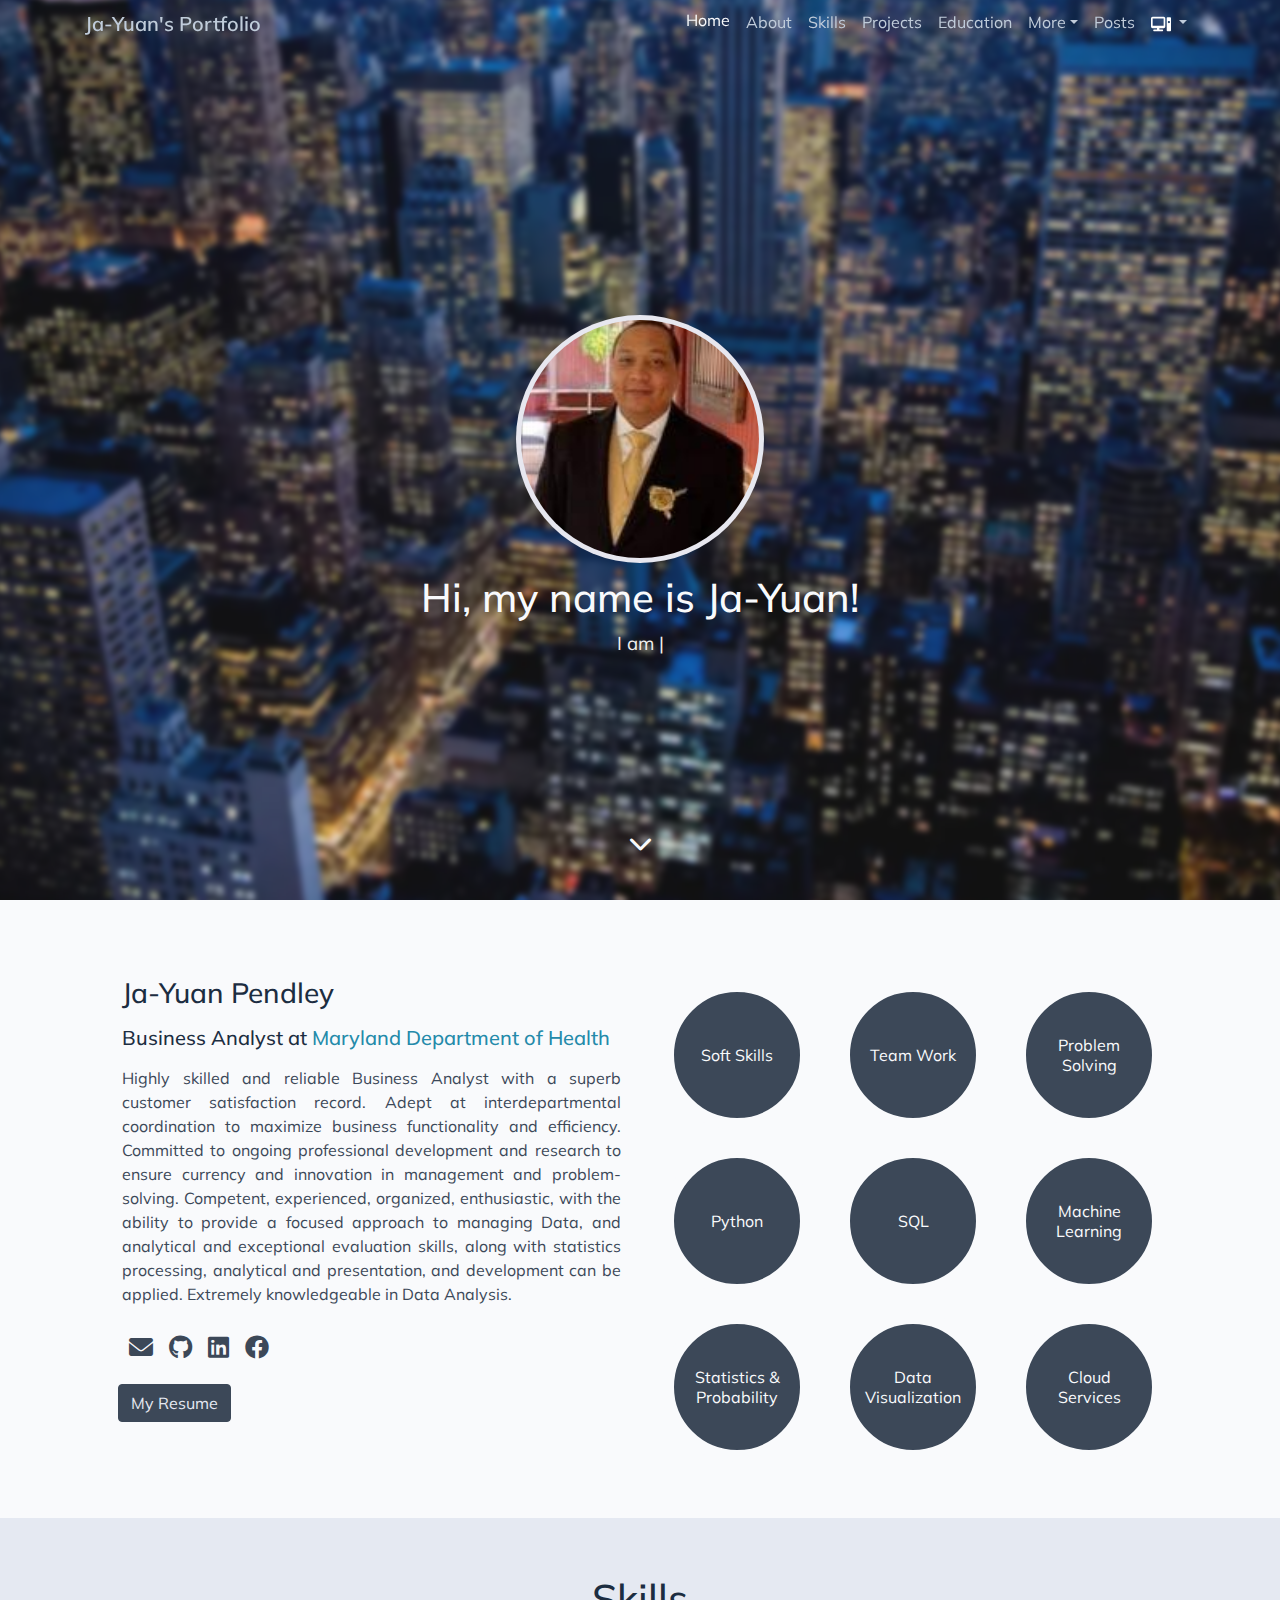
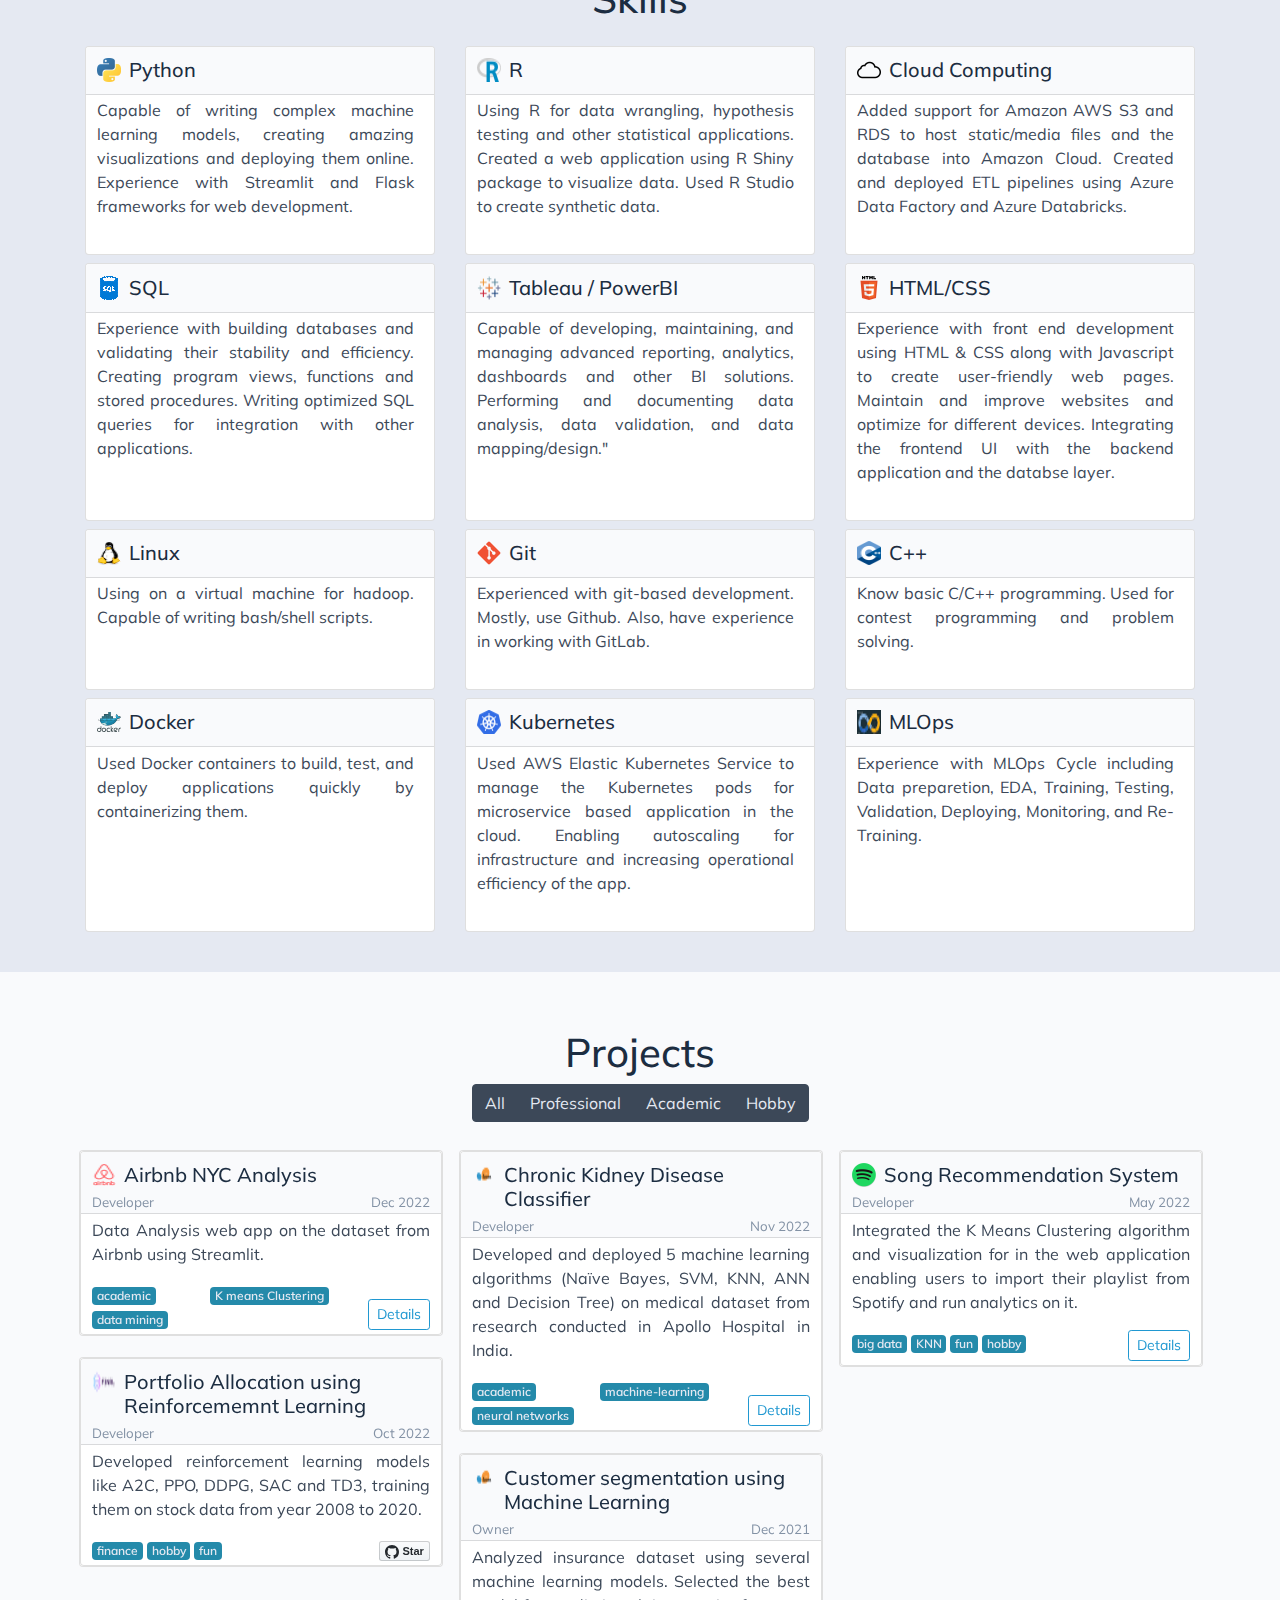
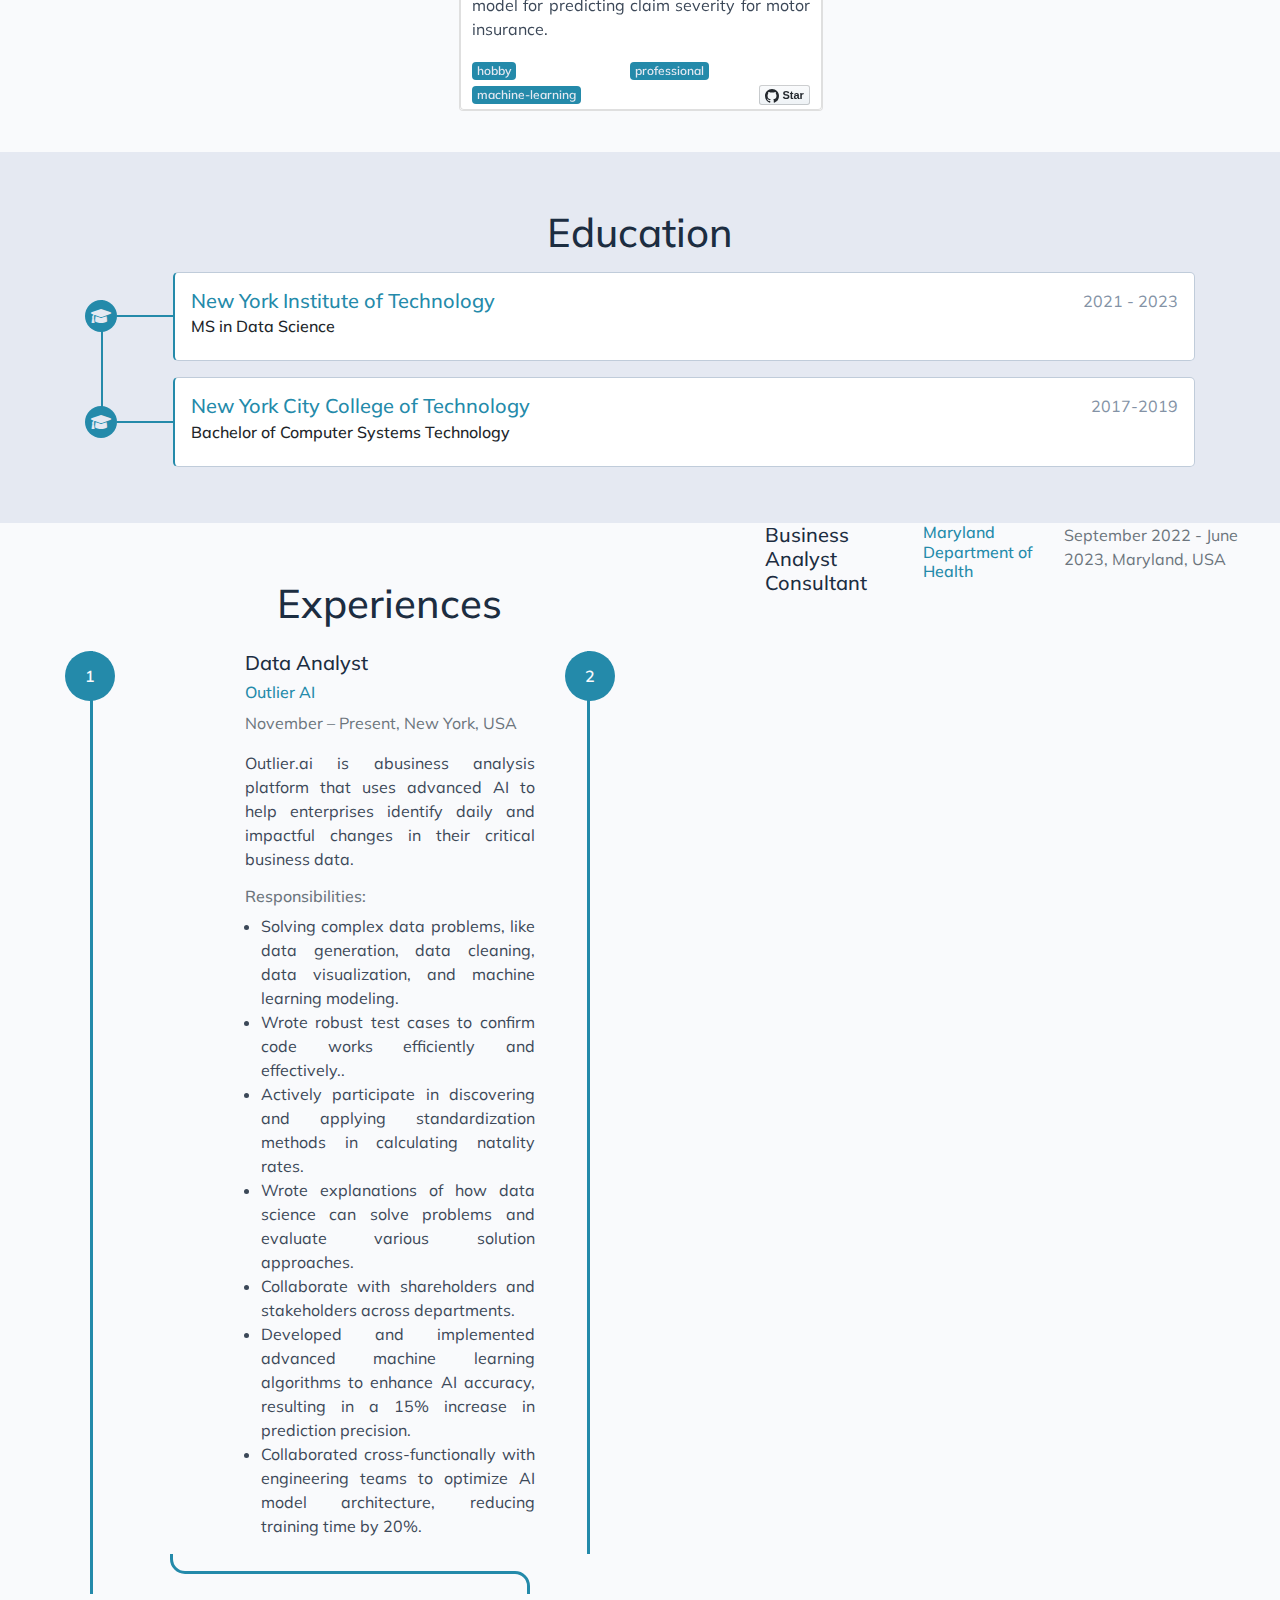
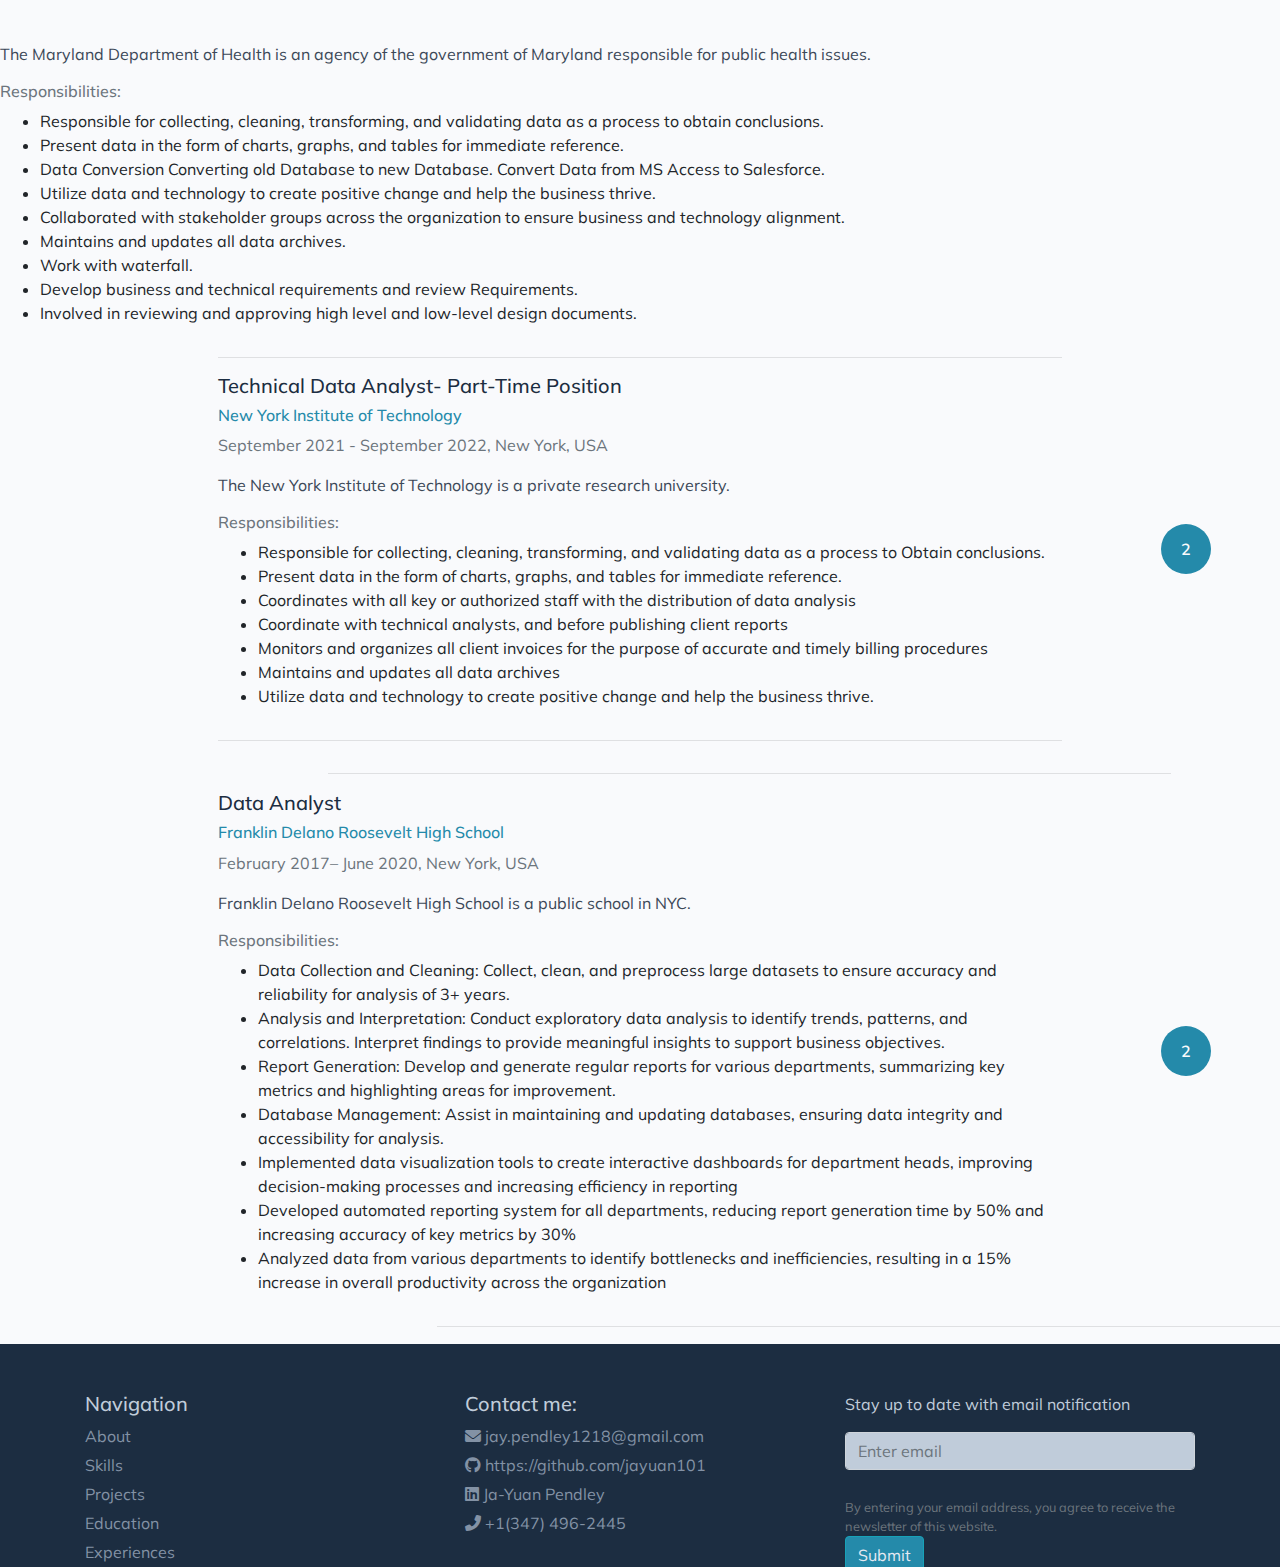
==== commit c79fedcf: "index.html" ====
--- a/index.html
+++ b/index.html
@@ -1484,10 +1484,7 @@
   
 
   <div class="container timeline text-justify">
-   
-   
-     
-       <div class="row align-items-center  d-flex">
+	        <div class="row align-items-center  d-flex">
          <div class="col-1 col-lg-2 text-center vertical-line d-inline-flex justify-content-center">
   <div class="circle font-weight-bold">1</div>
 </div>
@@ -1572,7 +1569,7 @@
   </div>
 </div>
 
-          </div>      
+          </div> 
 	    
         <h5>Business Analyst Consultant</h5>
         <h6><a href=https://health.maryland.gov/Pages/Home.aspx title="Maryland Department of Health" target="_blank" rel="noopener">Maryland Department of Health</a></h6>
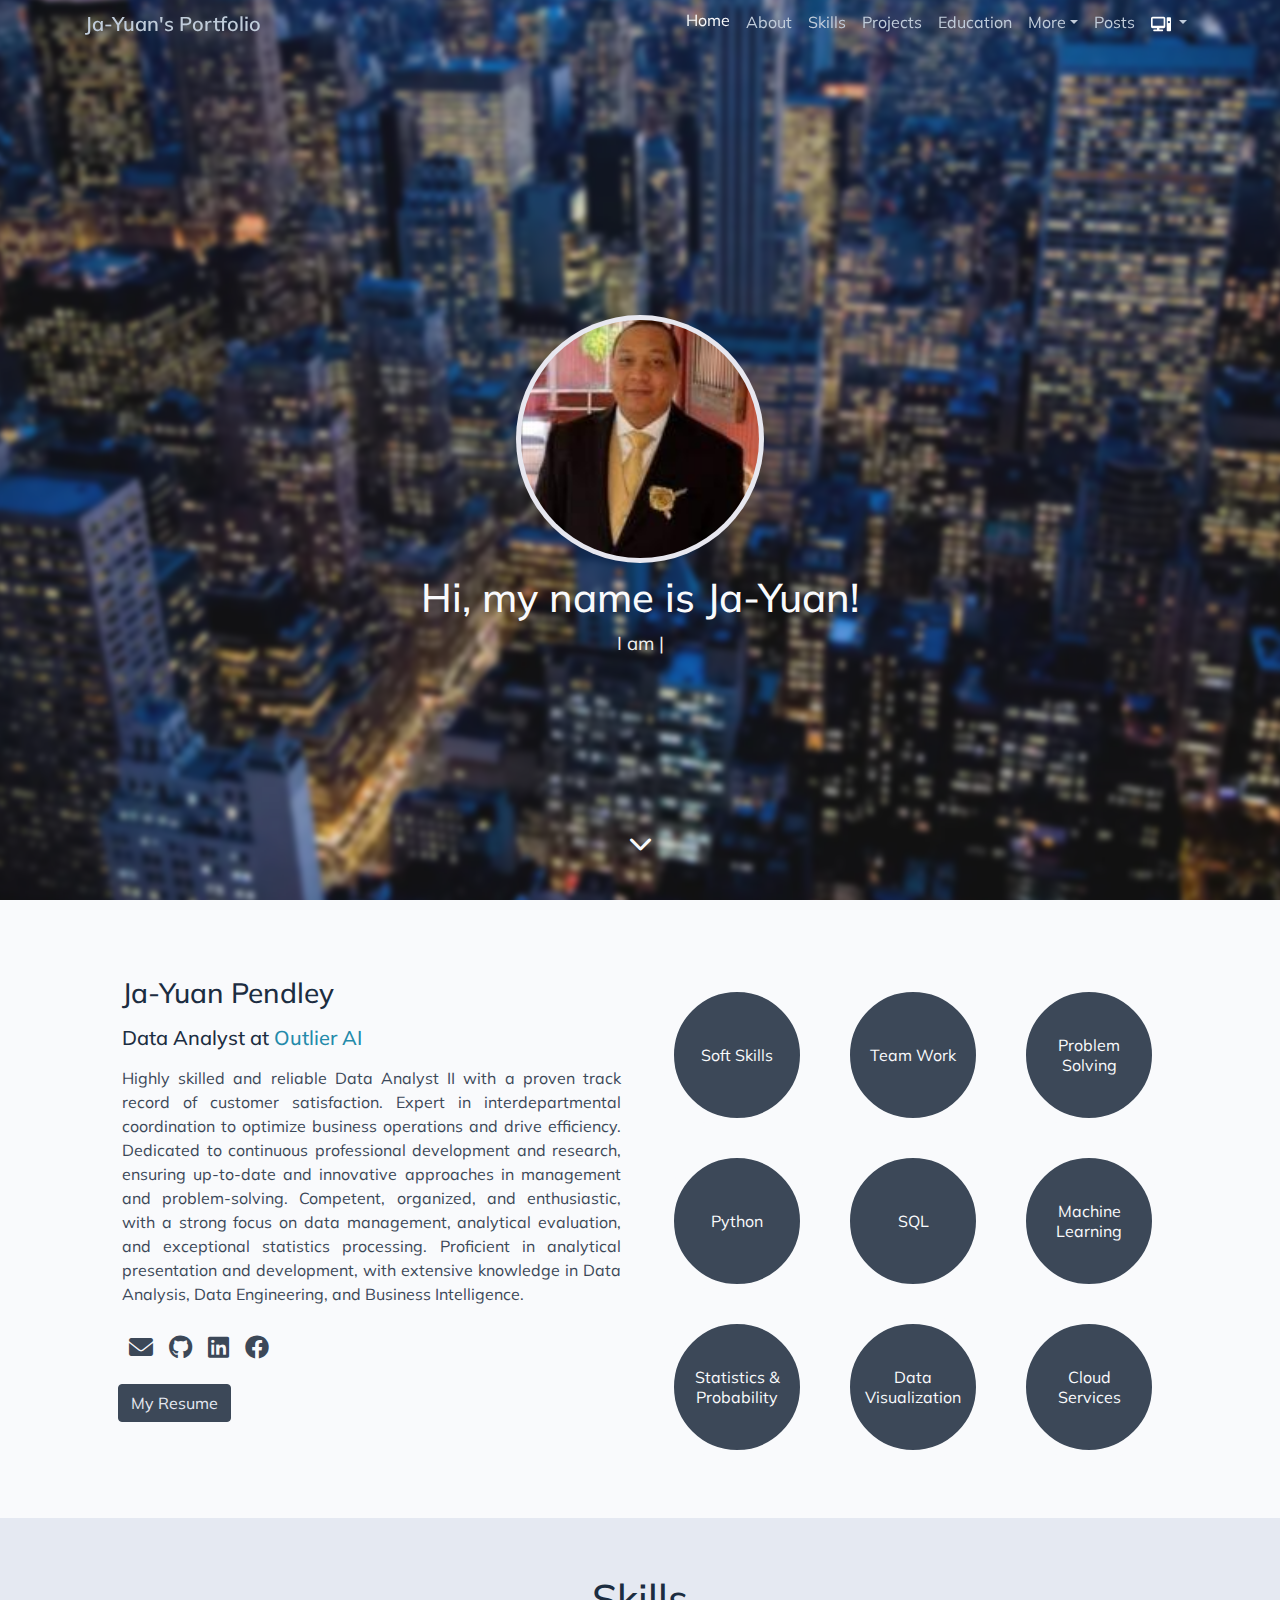
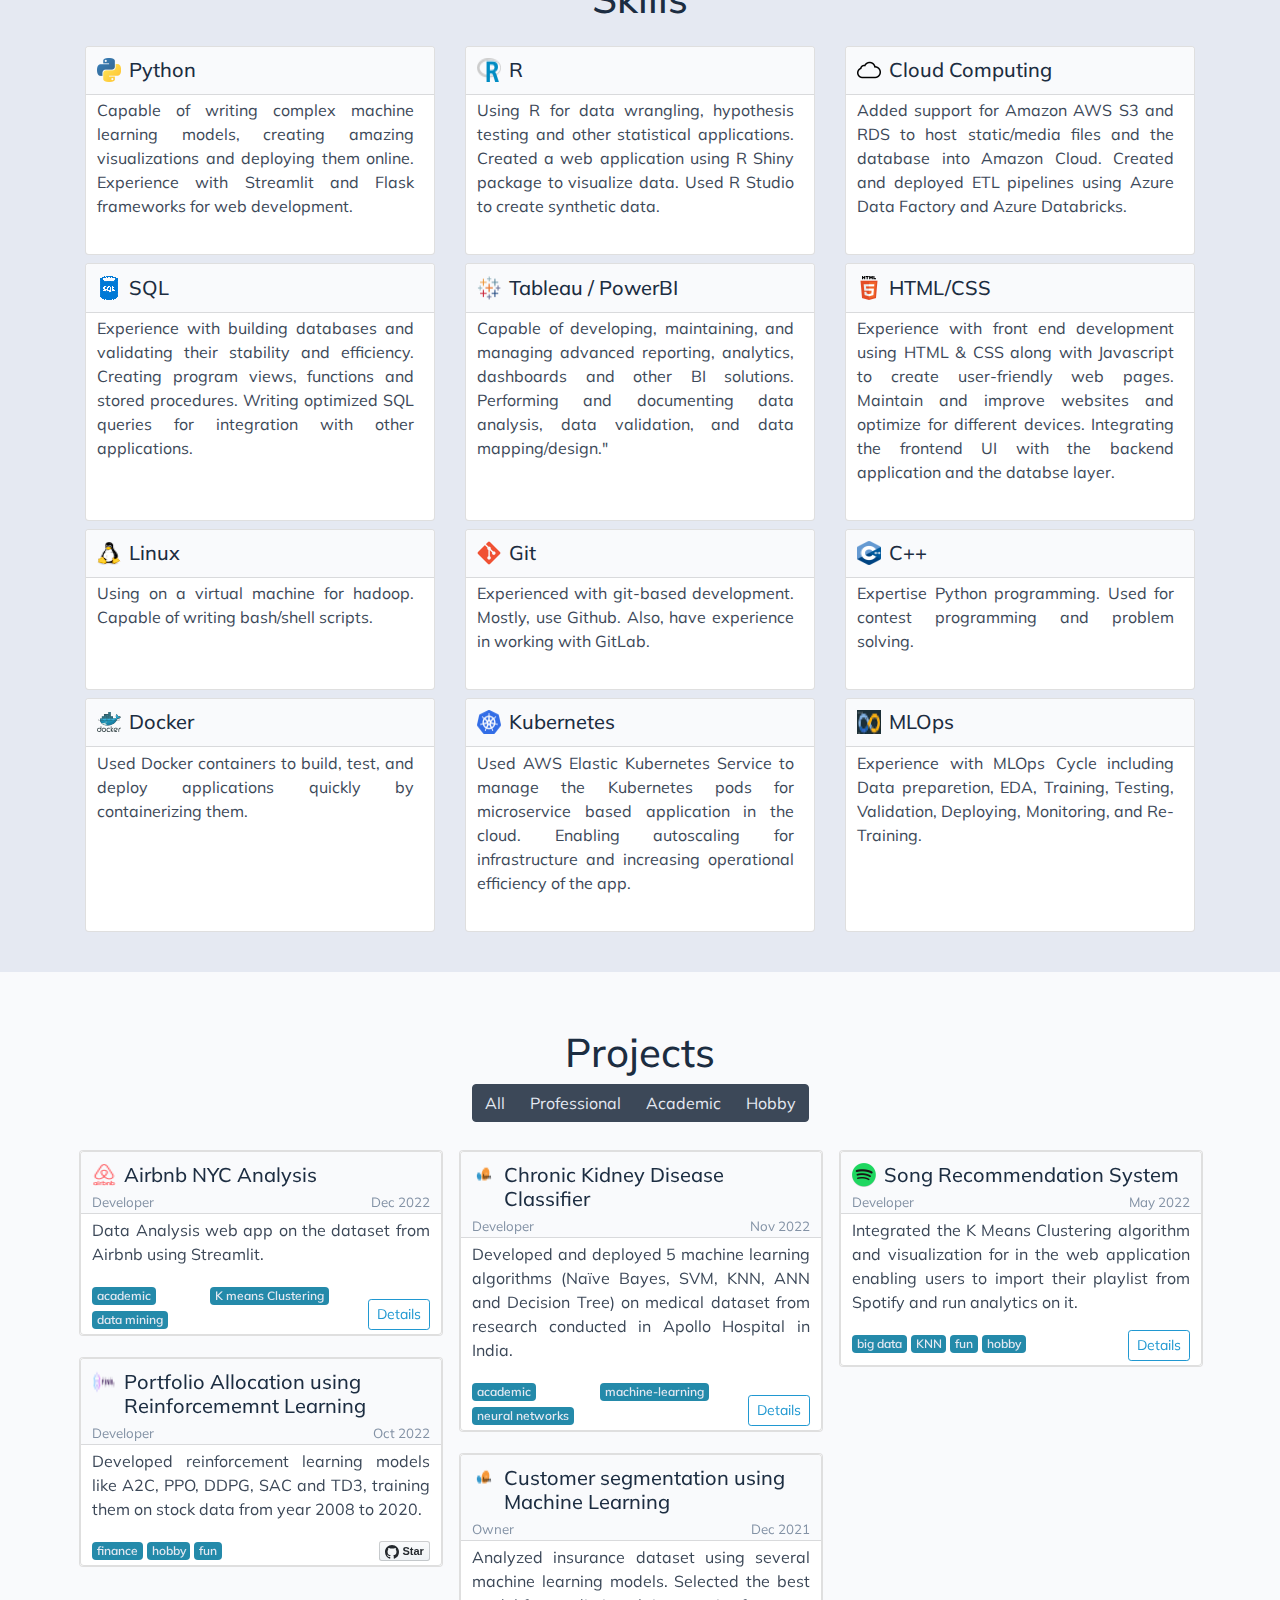
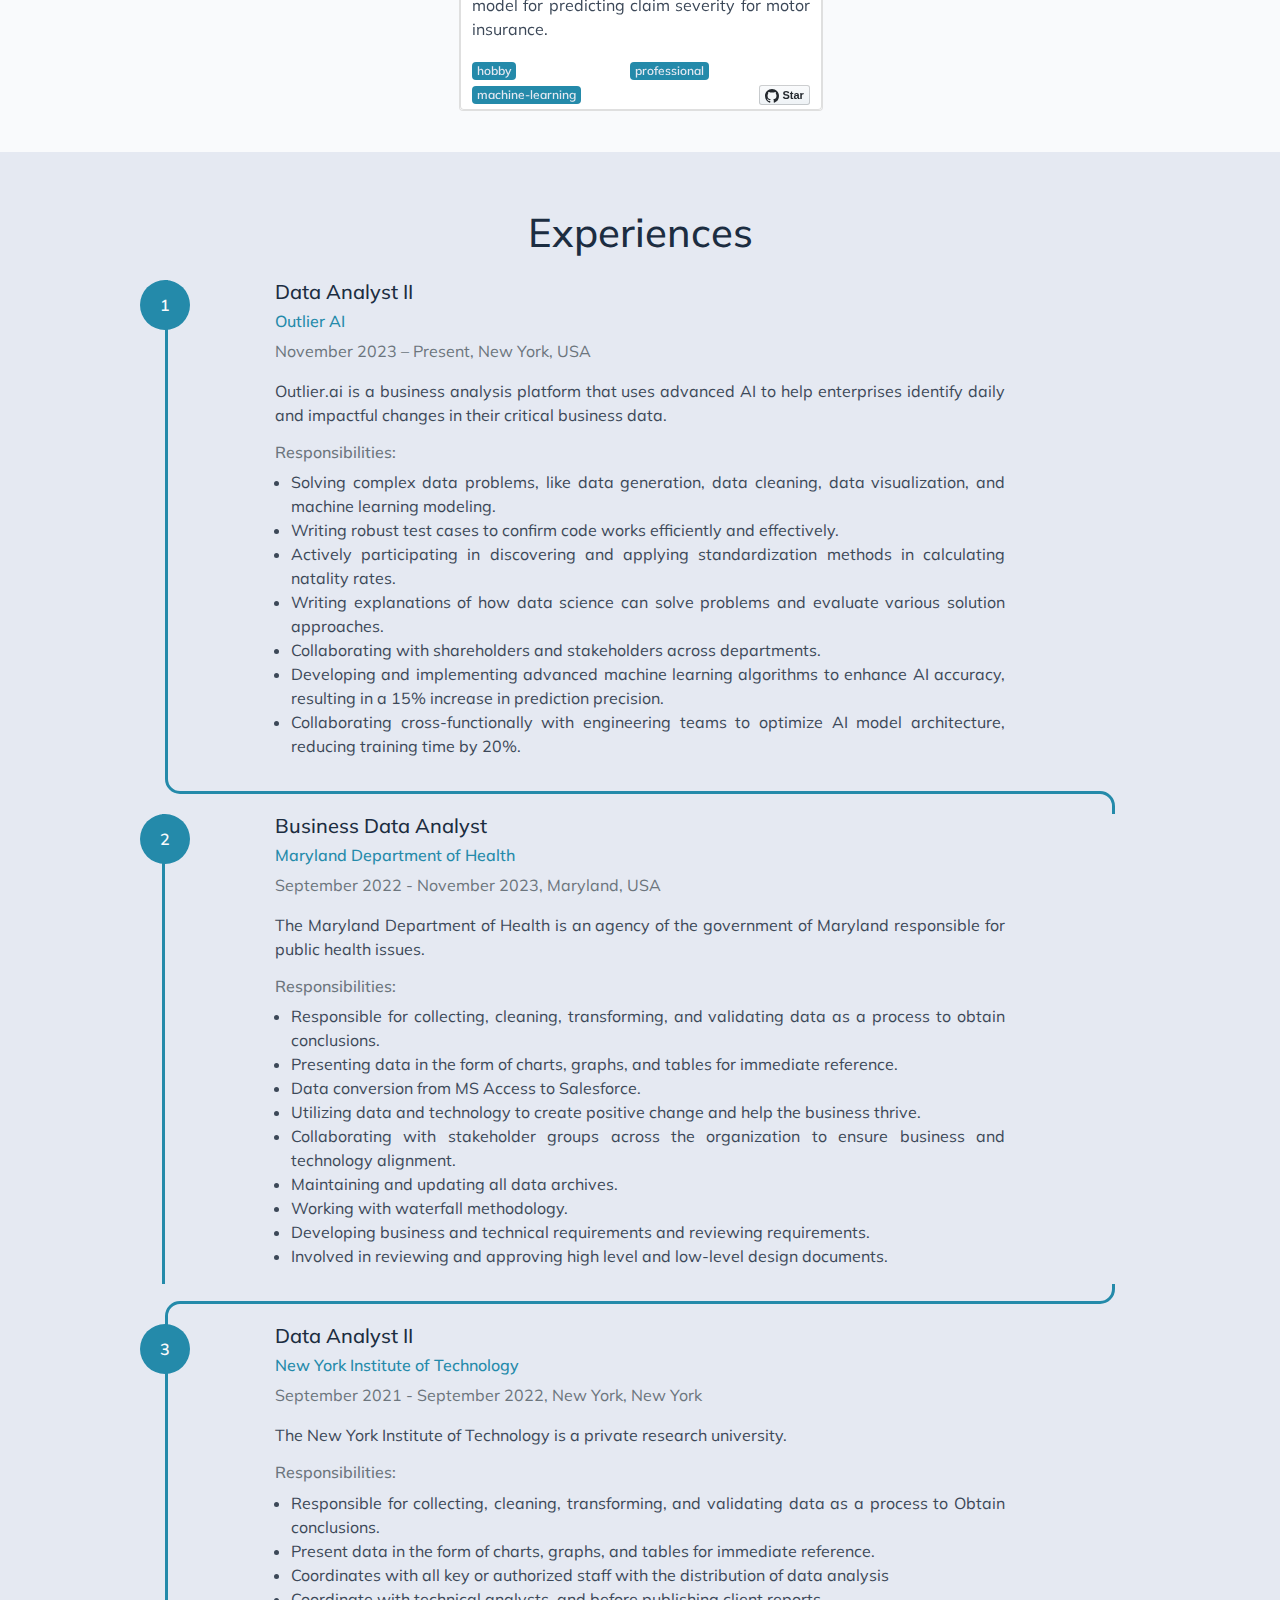
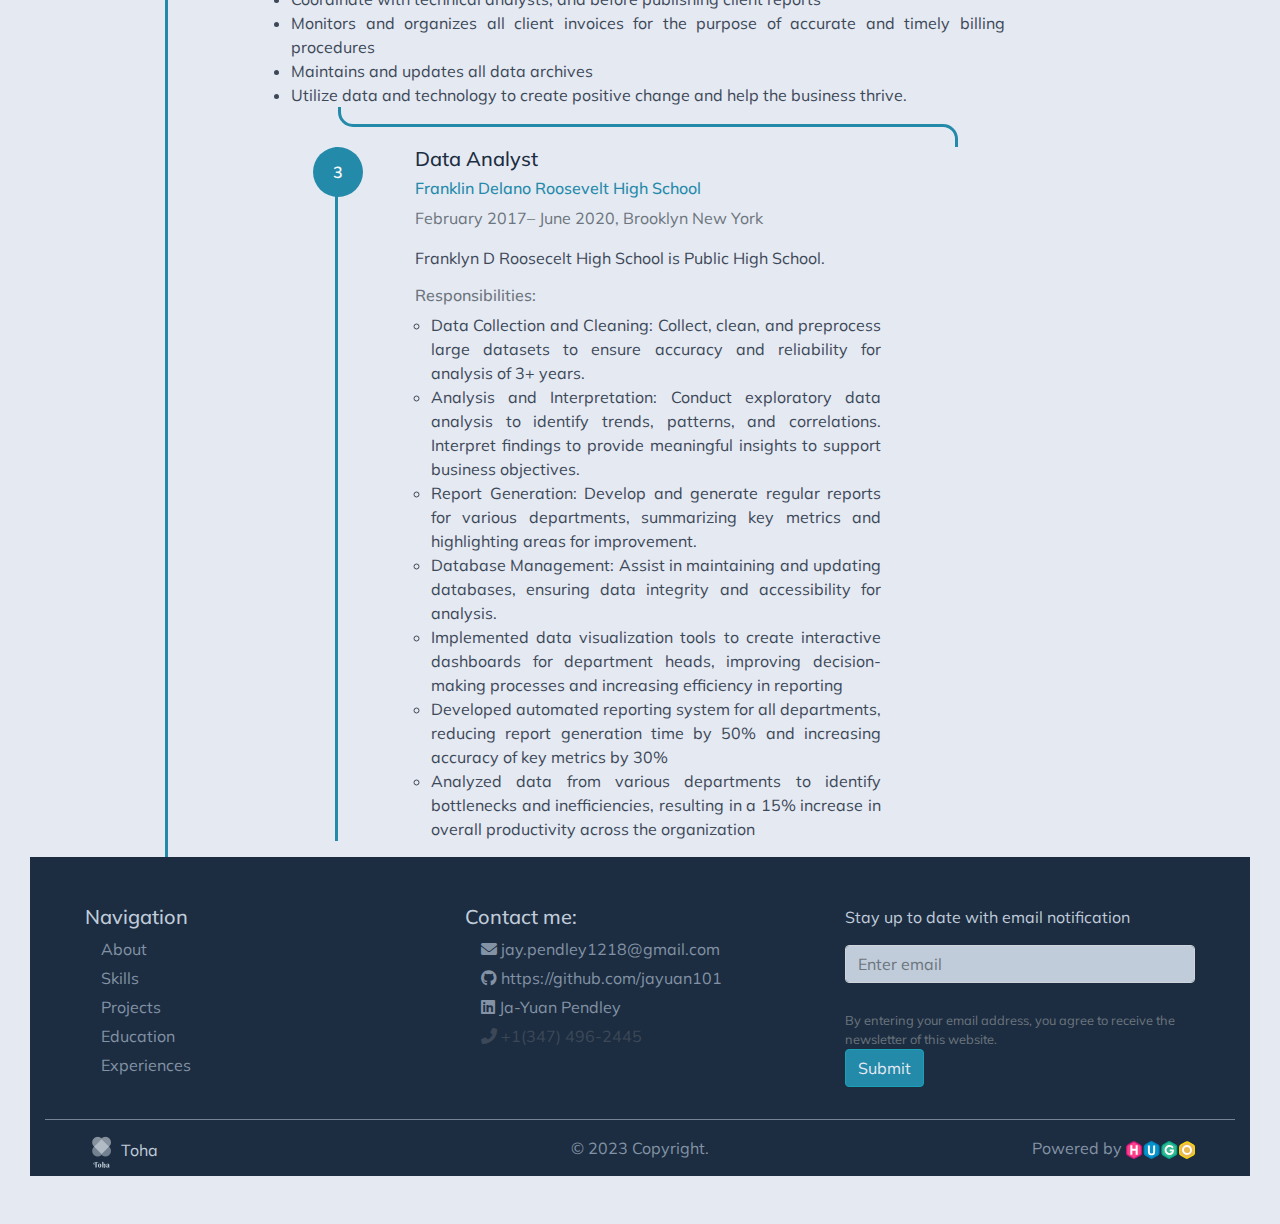
==== commit 9ec2e1fe: "index.html" ====
--- a/index.html
+++ b/index.html
@@ -13,6 +13,7 @@
 
 
 <link rel="stylesheet" href="/css/bootstrap.min.css"/>
+
 <link rel="stylesheet" href="/css/layouts/main.css"/>
 <link rel="stylesheet" href="/css/navigators/navbar.css"/>
 <link rel="stylesheet" href="/css/plyr.css"/>
@@ -340,7 +341,7 @@
         
           <li>I am a Data Scientist</li>
         
-          <li>I am a Business Analyst</li>
+          <li>I am a Data Analyst </li>
 
           <li>I am Business Intelligence Analyst  <li>
         
@@ -388,15 +389,16 @@
       <h3 class="p-1">Ja-Yuan Pendley</h3>
       
       <h5 class="p-1">
-        Business Analyst
-        
-        at <a href="https://health.maryland.gov/Pages/Home.aspx" title="Maryland Department of Health" target="_blank" rel="noopener">Maryland Department of Health</a>
+        Data Analyst
+        
+        at <a href="https://health.maryland.gov/Pages/Home.aspx" title="Maryland Department of Health" target="_blank" rel="noopener">Outlier AI</a>
         
       </h5>
       
       <p class="p-1 text-justify">
-        Highly skilled and reliable Business Analyst with a superb customer satisfaction record. Adept at interdepartmental coordination to maximize business functionality and efficiency. Committed to ongoing professional development and research to ensure currency and innovation in management and problem-solving. Competent, experienced, organized, enthusiastic, with the ability to provide a focused approach to managing Data, and analytical and exceptional evaluation skills, along with statistics processing, analytical and presentation, and development can be applied. Extremely knowledgeable in Data Analysis.
-      </p>
+Highly skilled and reliable Data Analyst II with a proven track record of customer satisfaction. Expert in interdepartmental coordination to optimize business operations and drive efficiency. Dedicated to continuous professional development and research, ensuring up-to-date and innovative approaches in management and problem-solving.
+
+Competent, organized, and enthusiastic, with a strong focus on data management, analytical evaluation, and exceptional statistics processing. Proficient in analytical presentation and development, with extensive knowledge in Data Analysis, Data Engineering, and Business Intelligence.      </p>
       <div class="text-container ml-auto">
         <ul class="social-link d-flex">
           
@@ -901,7 +903,7 @@
         
       </div>
       <div class="card-body">
-        <p class="card-text">Know basic C/C++ programming. Used for contest programming and problem solving.</p>
+        <p class="card-text">Expertise Python programming. Used for contest programming and problem solving.</p>
       </div>
     </div>
   </a>
@@ -1389,410 +1391,148 @@
 
 
 
-<div class="container-fluid anchor pb-5 education-section">
-  
-    <h1 class="text-center">
-        <span id="education"></span>Education</h1>
-  
-
-  <div class="container">
-    <table class="education-info-table">
-        <tbody>
-            
-            
-            <tr>
-                <td class="icon">
-                    
-                    <div class="hline"></div>
-                    
-                        <div class="icon-holder">
-                            <i class="fas fa-graduation-cap"></i>
-                        </div>
-                    </td>
-                    <td class="line">
-                        <div></div>
-                    </td>
-                    <td class="details">
-                        <div class="degree-info card">
-                            <div class="row">
-                                <div class="col-lg-10 col-md-8">
-                                    
-                                        <h5><a href="https://www.nyit.edu/" title="New York Institute of Technology" target="_blank" rel="noopener">New York Institute of Technology</a></h5>
-                                    
-                                </div>
-                                <div class="timeframe col-lg-2 col-md-4">2021 - 2023</div>
-                            </div>
-                            <h6>MS in Data Science</h6>
-                            
-                            
-                            
-                            
-                        </div>
-                    </td>
-                </tr>
-                
-            <tr>
-                <td class="icon">
-                    
-                    <div class="hline"></div>
-                    
-                        <div class="icon-holder">
-                            <i class="fas fa-graduation-cap"></i>
-                        </div>
-                    </td>
-                    <td class="line">
-                        <div></div>
-                    </td>
-                    <td class="details">
-                        <div class="degree-info card">
-                            <div class="row">
-                                <div class="col-lg-10 col-md-8">
-                                    
-                                        <h5><a href="https://www.citytech.cuny.edu/" title="New York City College of Technology" target="_blank" rel="noopener">New York City College of Technology</a></h5>
-                                    
-                                </div>
-                                <div class="timeframe col-lg-2 col-md-4">2017-2019</div>
-                            </div>
-                            <h6>Bachelor of Computer Systems Technology</h6>
-                            
-                            
-                            
-                            
-                        </div>
-                    </td>
-                </tr>
-                
-            </tbody>
-        </table>
-    </div>
-</div>
-
-          </div>
-          
-      
-        
-          <div class="container-fluid section-holder d-flex bg-white">
-            
-
-  
-
-
-<div class="container-fluid anchor pb-5 experiences-section">
-  
-    <h1 class="text-center">
-        <span id="experiences"></span>Experiences</h1>
-  
+<div class="container-fluid anchor pb-5 experiences-section" id="experiences">
+  <h1 class="text-center">
+    <span id="experiences"></span>Experiences
+  </h1>
 
   <div class="container timeline text-justify">
-	        <div class="row align-items-center  d-flex">
-         <div class="col-1 col-lg-2 text-center vertical-line d-inline-flex justify-content-center">
-  <div class="circle font-weight-bold">1</div>
-</div>
-
-         
-  <div class="col-10 col-lg-8">
-    <div class="experience-entry-heading">
-        
-   <div class="row align-items-center justify-content-end d-flex">
-         
-  <div class="col-10 col-lg-8">
-    <div class="experience-entry-heading">
-        
-        
-        <h5>Data Analyst </h5>
-        <h6><a href=https://outlier.ai title="Franklin Delano Roosevelt High School" target="_blank" rel="noopener">Outlier AI</a></h6>
-        
-        <p class="text-muted">November – Present,
-            New York, USA
-        </p>
-    </div>
-    
-    <p>Outlier.ai is abusiness analysis platform that uses advanced AI to help enterprises identify daily and impactful changes in their critical business data.</p>
-    
-    
-    <h6 class="text-muted">Responsibilities:</h6>
-    <ul class="justify-content-around">
-    
-        <li>Solving complex data problems, like data generation, data cleaning, data visualization, and machine learning modeling.</li>
-    
-        <li>Wrote robust test cases to confirm code works efficiently and effectively.. </li>
-    
-        <li>Actively participate in discovering and applying standardization methods in calculating natality rates.</li>
-    
-        <li>Wrote explanations of how data science can solve problems and evaluate various solution approaches. </li>
-    
-        <li>Collaborate with shareholders and stakeholders across departments.</li>
-    
-        <li>Developed and implemented advanced machine learning algorithms to enhance AI accuracy, resulting in a 15% increase in prediction precision.</li>
-    
-        <li>Collaborated cross-functionally with engineering teams to optimize AI model architecture, reducing training time by 20%.</li>
-    
-    </ul>
-    
-</div>
-
-
-
-         <div class="col-1 col-lg-2 text-center vertical-line d-inline-flex justify-content-center">
-  <div class="circle font-weight-bold">2</div>
-</div>
-
-       </div>
-     
-     
-       <div class="row horizontal-line">
-  <div class="col-1 col-lg-1 timeline-side-div">
-    <div class="corner"></div>
-  </div>
-  <div class="col-10 col-lg-8">
-    <hr />
-  </div>
-  <div class="col-1 col-lg-1 timeline-side-div">
-    <div class="corner"></div>
-  </div>
-</div>
-
-     
-   
-     
-    
-    </ul>
-    
-</div>
-
-
-
-       </div>
-     
-     
-   
-  </div>
-</div>
-
-          </div> 
-	    
-        <h5>Business Analyst Consultant</h5>
-        <h6><a href=https://health.maryland.gov/Pages/Home.aspx title="Maryland Department of Health" target="_blank" rel="noopener">Maryland Department of Health</a></h6>
-        
-        <p class="text-muted">September 2022 - June 2023,
-            Maryland, USA
-        </p>
-    </div>
-    
-    <p>The Maryland Department of Health is an agency of the government of Maryland responsible for public health issues.</p>
-    
-    
-    <h6 class="text-muted">Responsibilities:</h6>
-    <ul class="justify-content-around">
-    
-        <li>Responsible for collecting, cleaning, transforming, and validating data as a process to obtain conclusions.</li>
-
+    <!-- Experience 1 -->
+    <div class="row align-items-center d-flex">
+      <div class="col-1 col-lg-2 text-center vertical-line d-inline-flex justify-content-center">
+        <div class="circle font-weight-bold">1</div>
+      </div>
+      <div class="col-10 col-lg-8">
+        <div class="experience-entry-heading">
+          <h5>Data Analyst II</h5>
+          <h6><a href="https://outlier.ai" target="_blank" rel="noopener">Outlier AI</a></h6>
+          <p class="text-muted">November 2023 – Present, New York, USA</p>
+        </div>
+        <p>Outlier.ai is a business analysis platform that uses advanced AI to help enterprises identify daily and impactful changes in their critical business data.</p>
+        <h6 class="text-muted">Responsibilities:</h6>
+        <ul class="justify-content-around">
+          <li>Solving complex data problems, like data generation, data cleaning, data visualization, and machine learning modeling.</li>
+          <li>Writing robust test cases to confirm code works efficiently and effectively.</li>
+          <li>Actively participating in discovering and applying standardization methods in calculating natality rates.</li>
+          <li>Writing explanations of how data science can solve problems and evaluate various solution approaches.</li>
+          <li>Collaborating with shareholders and stakeholders across departments.</li>
+          <li>Developing and implementing advanced machine learning algorithms to enhance AI accuracy, resulting in a 15% increase in prediction precision.</li>
+          <li>Collaborating cross-functionally with engineering teams to optimize AI model architecture, reducing training time by 20%.</li>
+        </ul>
+      </div>
+    </div>
+
+    <!-- Horizontal Line -->
+    <div class="row horizontal-line">
+      <div class="col-1 col-lg-2 timeline-side-div"><div class="corner"></div></div>
+      <div class="col-10 col-lg-8"><hr /></div>
+      <div class="col-1 col-lg-2 timeline-side-div"><div class="corner"></div></div>
+    </div>
+
+    <!-- Experience 2 -->
+    <div class="row align-items-center d-flex">
+      <div class="col-1 col-lg-2 text-center vertical-line d-inline-flex justify-content-center">
+        <div class="circle font-weight-bold">2</div>
+      </div>
+      <div class="col-10 col-lg-8">
+        <div class="experience-entry-heading">
+          <h5>Business Data Analyst</h5>
+          <h6><a href="https://health.maryland.gov/Pages/Home.aspx" target="_blank" rel="noopener">Maryland Department of Health</a></h6>
+          <p class="text-muted">September 2022 - November 2023, Maryland, USA</p>
+        </div>
+        <p>The Maryland Department of Health is an agency of the government of Maryland responsible for public health issues.</p>
+        <h6 class="text-muted">Responsibilities:</h6>
+        <ul class="justify-content-around">
+          <li>Responsible for collecting, cleaning, transforming, and validating data as a process to obtain conclusions.</li>
+          <li>Presenting data in the form of charts, graphs, and tables for immediate reference.</li>
+          <li>Data conversion from MS Access to Salesforce.</li>
+          <li>Utilizing data and technology to create positive change and help the business thrive.</li>
+          <li>Collaborating with stakeholder groups across the organization to ensure business and technology alignment.</li>
+          <li>Maintaining and updating all data archives.</li>
+          <li>Working with waterfall methodology.</li>
+          <li>Developing business and technical requirements and reviewing requirements.</li>
+          <li>Involved in reviewing and approving high level and low-level design documents.</li>
+        </ul>
+      </div>
+    </div>
+
+    <!-- Horizontal Line -->
+    <div class="row horizontal-line">
+      <div class="col-1 col-lg-2 timeline-side-div"><div class="corner"></div></div>
+      <div class="col-10 col-lg-8"><hr /></div>
+      <div class="col-1 col-lg-2 timeline-side-div"><div class="corner"></div></div>
+    </div>
+
+    <!-- Experience 3 -->
+    <div class="row align-items-center d-flex">
+      <div class="col-1 col-lg-2 text-center vertical-line d-inline-flex justify-content-center">
+        <div class="circle font-weight-bold">3</div>
+      </div>
+      <div class="col-10 col-lg-8">
+        <div class="experience-entry-heading">
+          <h5>Data Analyst II</h5>
+        <h6><a href=https://www.nyit.edu/ title="New York Institute of Technology" target="_blank" rel="noopener">New York Institute of Technology</a></h6>          <p class="text-muted">September 2021 - September 2022, New York, New York</p>
+        </div>
+        <p>The New York Institute of Technology is a private research university.</p>
+        <h6 class="text-muted">Responsibilities:</h6>
+        <ul class="justify-content-around">
+        <li>Responsible for collecting, cleaning, transforming, and validating data as a process to Obtain conclusions.</li>
+    
         <li>Present data in the form of charts, graphs, and tables for immediate reference.</li>
-
-        <li>Data Conversion Converting old Database to new Database. Convert Data from MS Access to Salesforce.</li>
-        
+    
+        <li>Coordinates with all key or authorized staff with the distribution of data analysis</li>
+    
+        <li>Coordinate with technical analysts, and before publishing client reports</li>
+    
+        <li>Monitors and organizes all client invoices for the purpose of accurate and timely billing procedures</li>
+    
+        <li>Maintains and updates all data archives</li>
+    
         <li>Utilize data and technology to create positive change and help the business thrive.</li>
-       
-        <li>Collaborated with stakeholder groups across the organization to ensure business and technology alignment.</li>
-        
-        <li>Maintains and updates all data archives.</li>
-        
-        <li>Work with waterfall.</li>
-        
-        <li>Develop business and technical requirements and review Requirements.</li>
-
-        <li>Involved in reviewing and approving high level and low-level design documents.</li>
-    
-    </ul>
-    
-</div>
-
-
-
-       </div>
-     
-     
-       <div class="row horizontal-line">
-  <div class="col-1 col-lg-2 timeline-side-div">
-    <div class="corner"></div>
-  </div>
-  <div class="col-10 col-lg-8">
-    <hr />
-  </div>
-  <div class="col-1 col-lg-2 timeline-side-div">
-    <div class="corner"></div>
-  </div>
-</div>
-   
-       <div class="row align-items-center justify-content-end d-flex">
-         
-  <div class="col-10 col-lg-8">
-    <div class="experience-entry-heading">
-        
-        
-        <h5>Technical Data Analyst- Part-Time Position</h5>
-        <h6><a href=https://www.nyit.edu/ title="New York Institute of Technology" target="_blank" rel="noopener">New York Institute of Technology</a></h6>
-        
-        <p class="text-muted">September 2021 - September 2022,
-            New York, USA
-        </p>
-    </div>
-    
-    <p>The New York Institute of Technology is a private research university.</p>
-    
-    
-    <h6 class="text-muted">Responsibilities:</h6>
-    <ul class="justify-content-around">
-    
-        <li>Responsible for collecting, cleaning, transforming, and validating data as a process to Obtain conclusions.</li>
-    
-        <li>Present data in the form of charts, graphs, and tables for immediate reference.</li>
-    
-        <li>Coordinates with all key or authorized staff with the distribution of data analysis</li>
-    
-        <li>Coordinate with technical analysts, and before publishing client reports</li>
-    
-        <li>Monitors and organizes all client invoices for the purpose of accurate and timely billing procedures</li>
-    
-        <li>Maintains and updates all data archives</li>
-    
-        <li>Utilize data and technology to create positive change and help the business thrive.</li>
-    
-    </ul>
-    
-</div>
-
-
-
-         <div class="col-1 col-lg-2 text-center vertical-line d-inline-flex justify-content-center">
-  <div class="circle font-weight-bold">2</div>
-</div>
-
-       </div>
-     
-     
-       <div class="row horizontal-line">
-  <div class="col-1 col-lg-2 timeline-side-div">
-    <div class="corner"></div>
-  </div>
-  <div class="col-10 col-lg-8">
-    <hr />
-  </div>
-  <div class="col-1 col-lg-2 timeline-side-div">
-    <div class="corner"></div>
-  </div>
-</div>
-
-     
-   
-     
-    
-    </ul>
-    
-</div>
-
-
-
-       </div>
-     
-     
-   
-  </div>
-</div>
-
-          </div>
-          
-          
-            
-       <div class="row horizontal-line">
-  <div class="col-1 col-lg-3 timeline-side-div">
-    <div class="corner"></div>
-  </div>
-  <div class="col-10 col-lg-8">
-    <hr />
-  </div>
-  <div class="col-1 col-lg-3 timeline-side-div">
-    <div class="corner"></div>
-  </div>
-</div>
-
-     
-   
-     
-       <div class="row align-items-center justify-content-end d-flex">
-         
-  <div class="col-10 col-lg-8">
-    <div class="experience-entry-heading">
-        
-        
-        <h5>Data Analyst </h5>
-        <h6><a href=https://www.fdrhs.org title="Franklin Delano Roosevelt High School" target="_blank" rel="noopener">Franklin Delano Roosevelt High School</a></h6>
-        
-        <p class="text-muted">February 2017– June 2020,
-            New York, USA
-        </p>
-    </div>
-    
-    <p>Franklin Delano Roosevelt High School is a public school in NYC.</p>
-    
-    
-    <h6 class="text-muted">Responsibilities:</h6>
-    <ul class="justify-content-around">
-    
+
+          <!-- Add more responsibilities as needed -->
+
+    <!-- Horizontal Line -->
+    <div class="row horizontal-line">
+      <div class="col-1 col-lg-2 timeline-side-div"><div class="corner"></div></div>
+      <div class="col-10 col-lg-8"><hr /></div>
+      <div class="col-1 col-lg-2 timeline-side-div"><div class="corner"></div></div>
+    </div>
+
+    <!-- Experience 4 -->
+    <div class="row align-items-center d-flex">
+      <div class="col-1 col-lg-2 text-center vertical-line d-inline-flex justify-content-center">
+        <div class="circle font-weight-bold">3</div>
+      </div>
+      <div class="col-10 col-lg-8">
+        <div class="experience-entry-heading">
+          <h5>Data Analyst</h5>
+        <h6><a href=https://www.fdrhs.org title="Franklin Delano Roosevelt High School" target="_blank" rel="noopener">Franklin Delano Roosevelt High School</a></h6>   
+        <p class="text-muted">February 2017– June 2020, Brooklyn New York<p>
+	</div>
+        <p>Franklyn D Roosecelt High School is Public High School.</p>
+        <h6 class="text-muted">Responsibilities:</h6>
+        <ul class="justify-content-around">
         <li>Data Collection and Cleaning: Collect, clean, and preprocess large datasets to ensure accuracy and reliability for analysis of 3+ years.</li>
     
-        <li>Analysis and Interpretation: Conduct exploratory data analysis to identify trends, patterns, and correlations. Interpret findings 
- 	    to provide meaningful insights to support business objectives. </li>
+        <li>Analysis and Interpretation: Conduct exploratory data analysis to identify trends, patterns, and correlations. Interpret findings to provide meaningful insights to support business objectives. </li>
     
         <li> Report Generation: Develop and generate regular reports for various departments, summarizing key metrics and highlighting areas for improvement.</li>
     
         <li>Database Management: Assist in maintaining and updating databases, ensuring data integrity and accessibility for analysis. </li>
     
-        <li>Implemented data visualization tools to create interactive dashboards for department heads, improving decision-making 
-	    processes and increasing efficiency in reporting </li>
-    
-        <li>Developed automated reporting system for all departments, reducing report generation time by 50% and increasing accuracy 
-	    of key metrics by 30%</li>
-    
-        <li>Analyzed data from various departments to identify bottlenecks and inefficiencies, resulting in a 15% increase in overall 
-	    productivity across the organization</li>
-    
-    </ul>
-    
-</div>
-
-
-
-         <div class="col-1 col-lg-2 text-center vertical-line d-inline-flex justify-content-center">
-  <div class="circle font-weight-bold">2</div>
-</div>
-
-       </div>
-     
-     
-       <div class="row horizontal-line">
-  <div class="col-1 col-lg-4 timeline-side-div">
-    <div class="corner"></div>
-  </div>
-  <div class="col-10 col-lg-8">
-    <hr />
-  </div>
-  <div class="col-1 col-lg-4 timeline-side-div">
-    <div class="corner"></div>
-  </div>
-</div>
-
-     
-   
-     
-    
-    </ul>
-    
-</div>
-
-
-
-       </div>
+        <li>Implemented data visualization tools to create interactive dashboards for department heads, improving decision-making processes and increasing efficiency in reporting </li>
+    
+        <li>Developed automated reporting system for all departments, reducing report generation time by 50% and increasing accuracy of key metrics by 30%</li>
+    
+        <li>Analyzed data from various departments to identify bottlenecks and inefficiencies, resulting in a 15% increase in overall productivity across the organization</li>
+	</ul>
+      </div>
+    </div>
+
+    <!-- Add more experiences following the same pattern -->
+
+
      
      
    
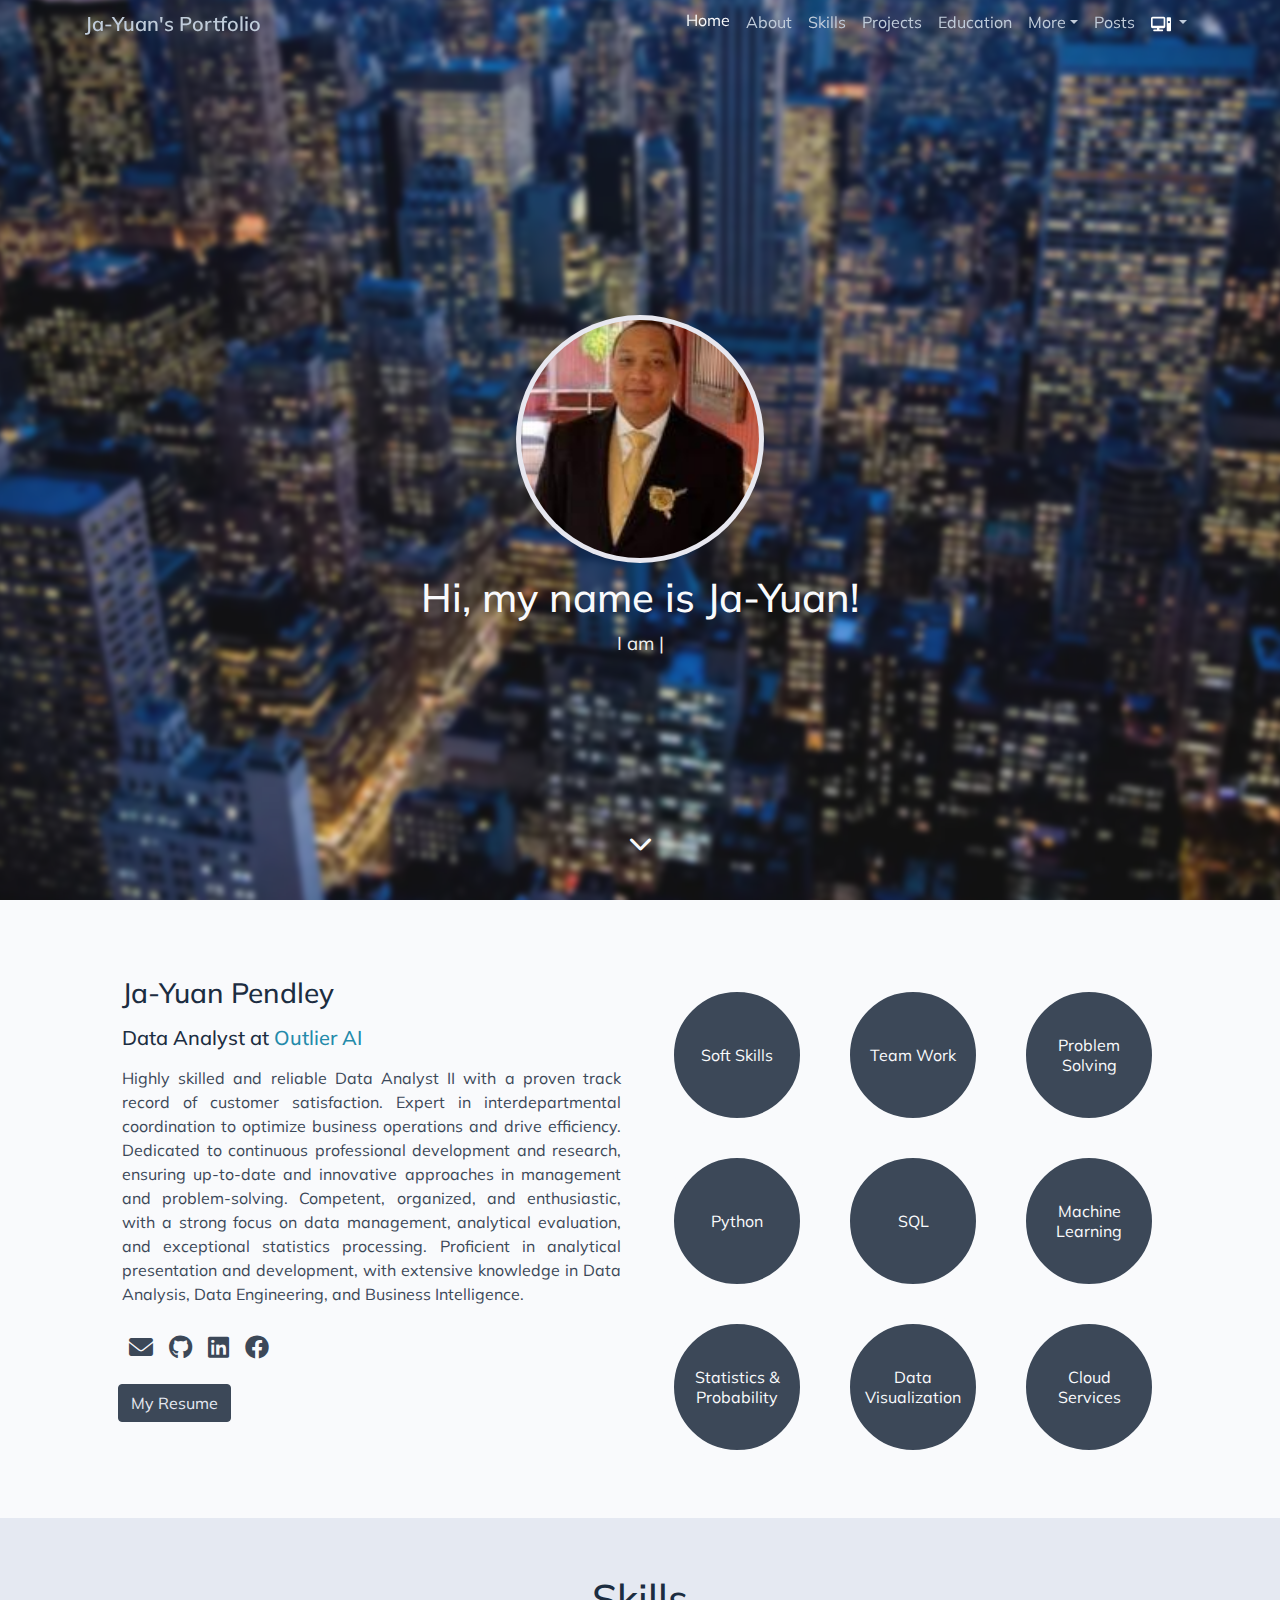
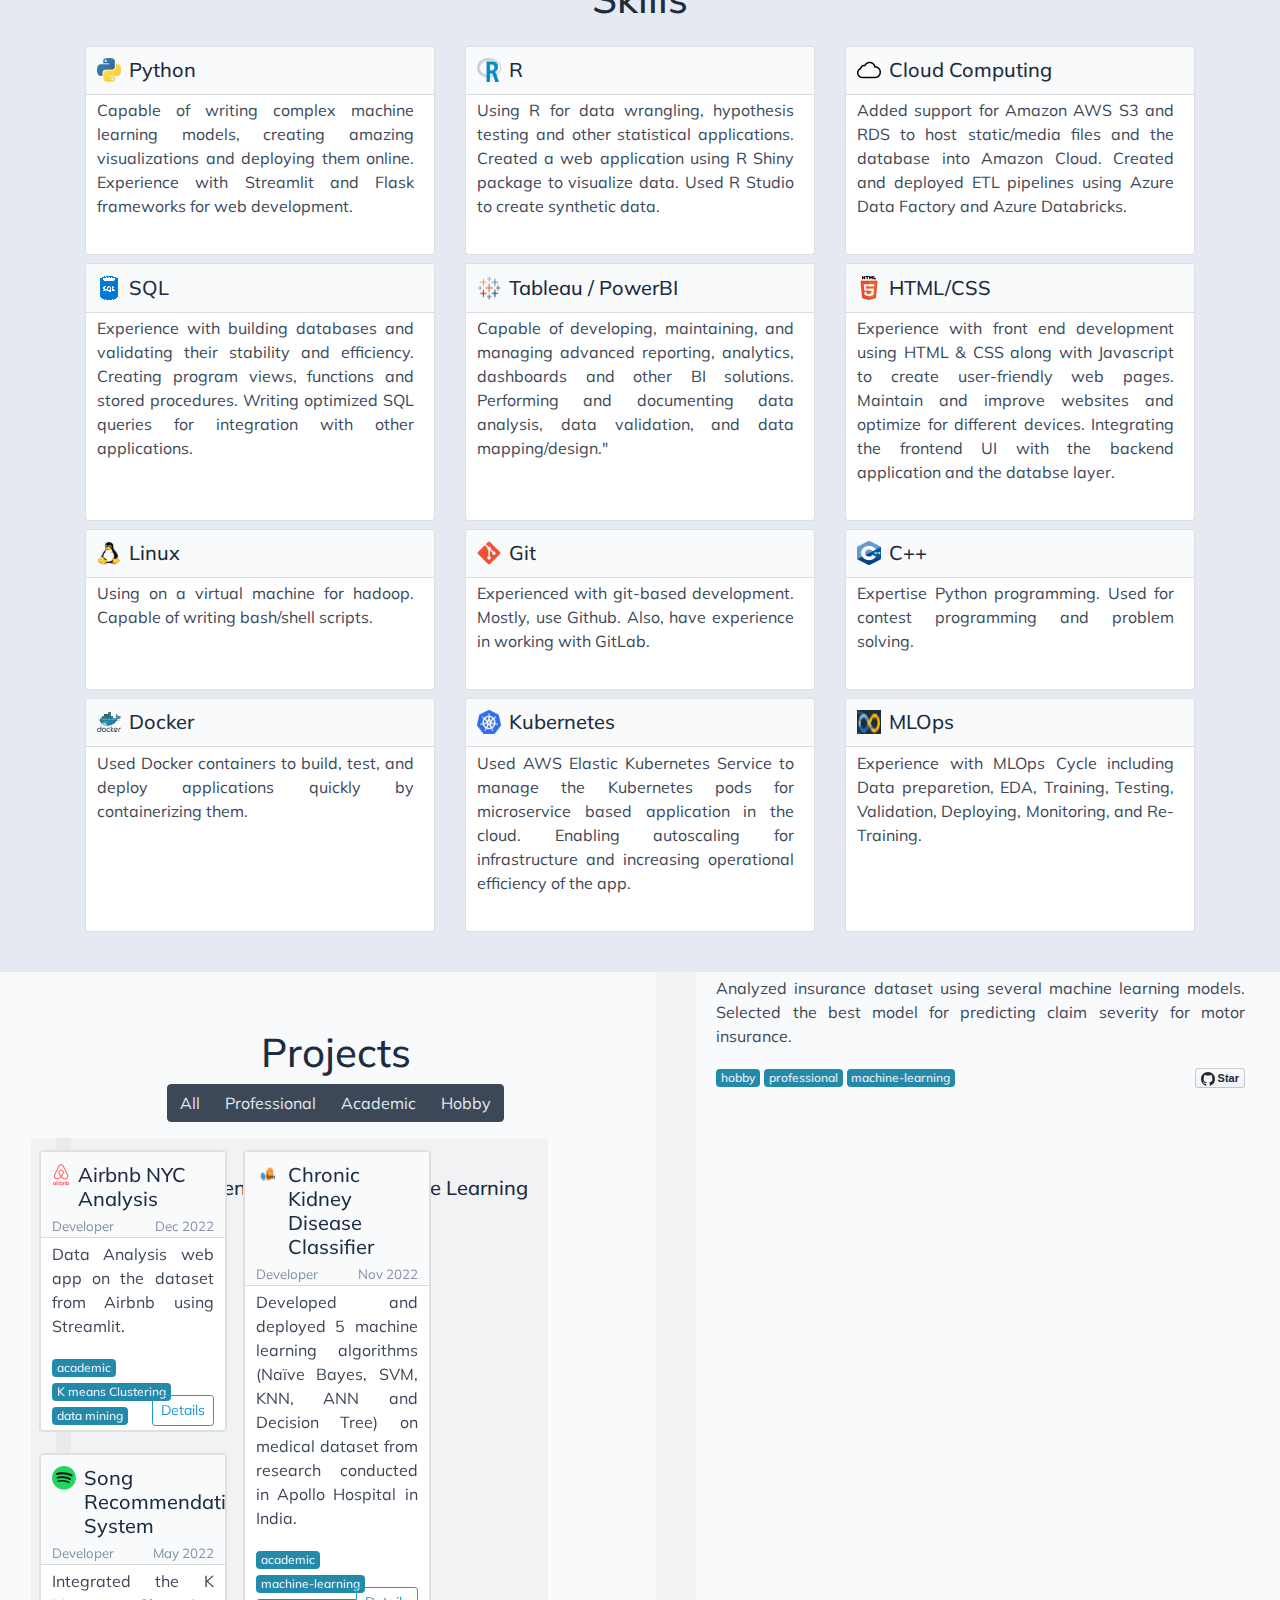
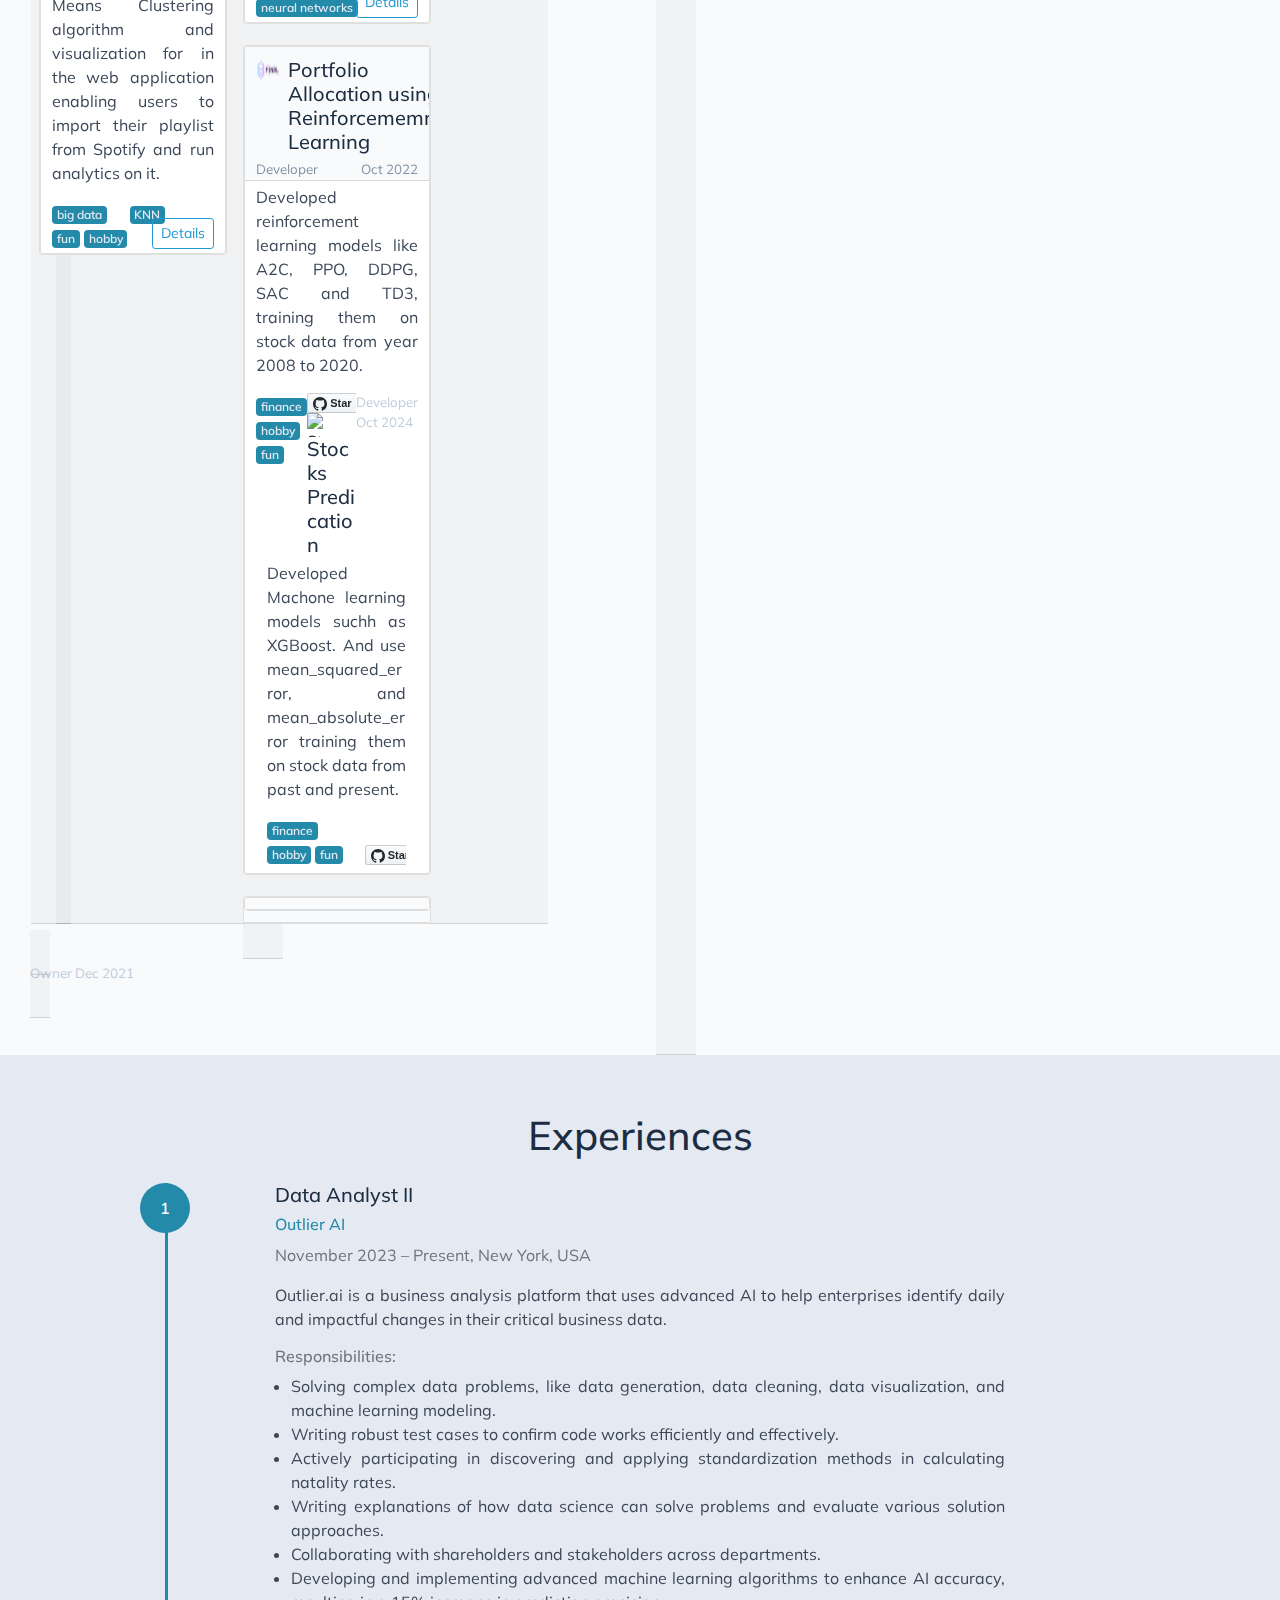
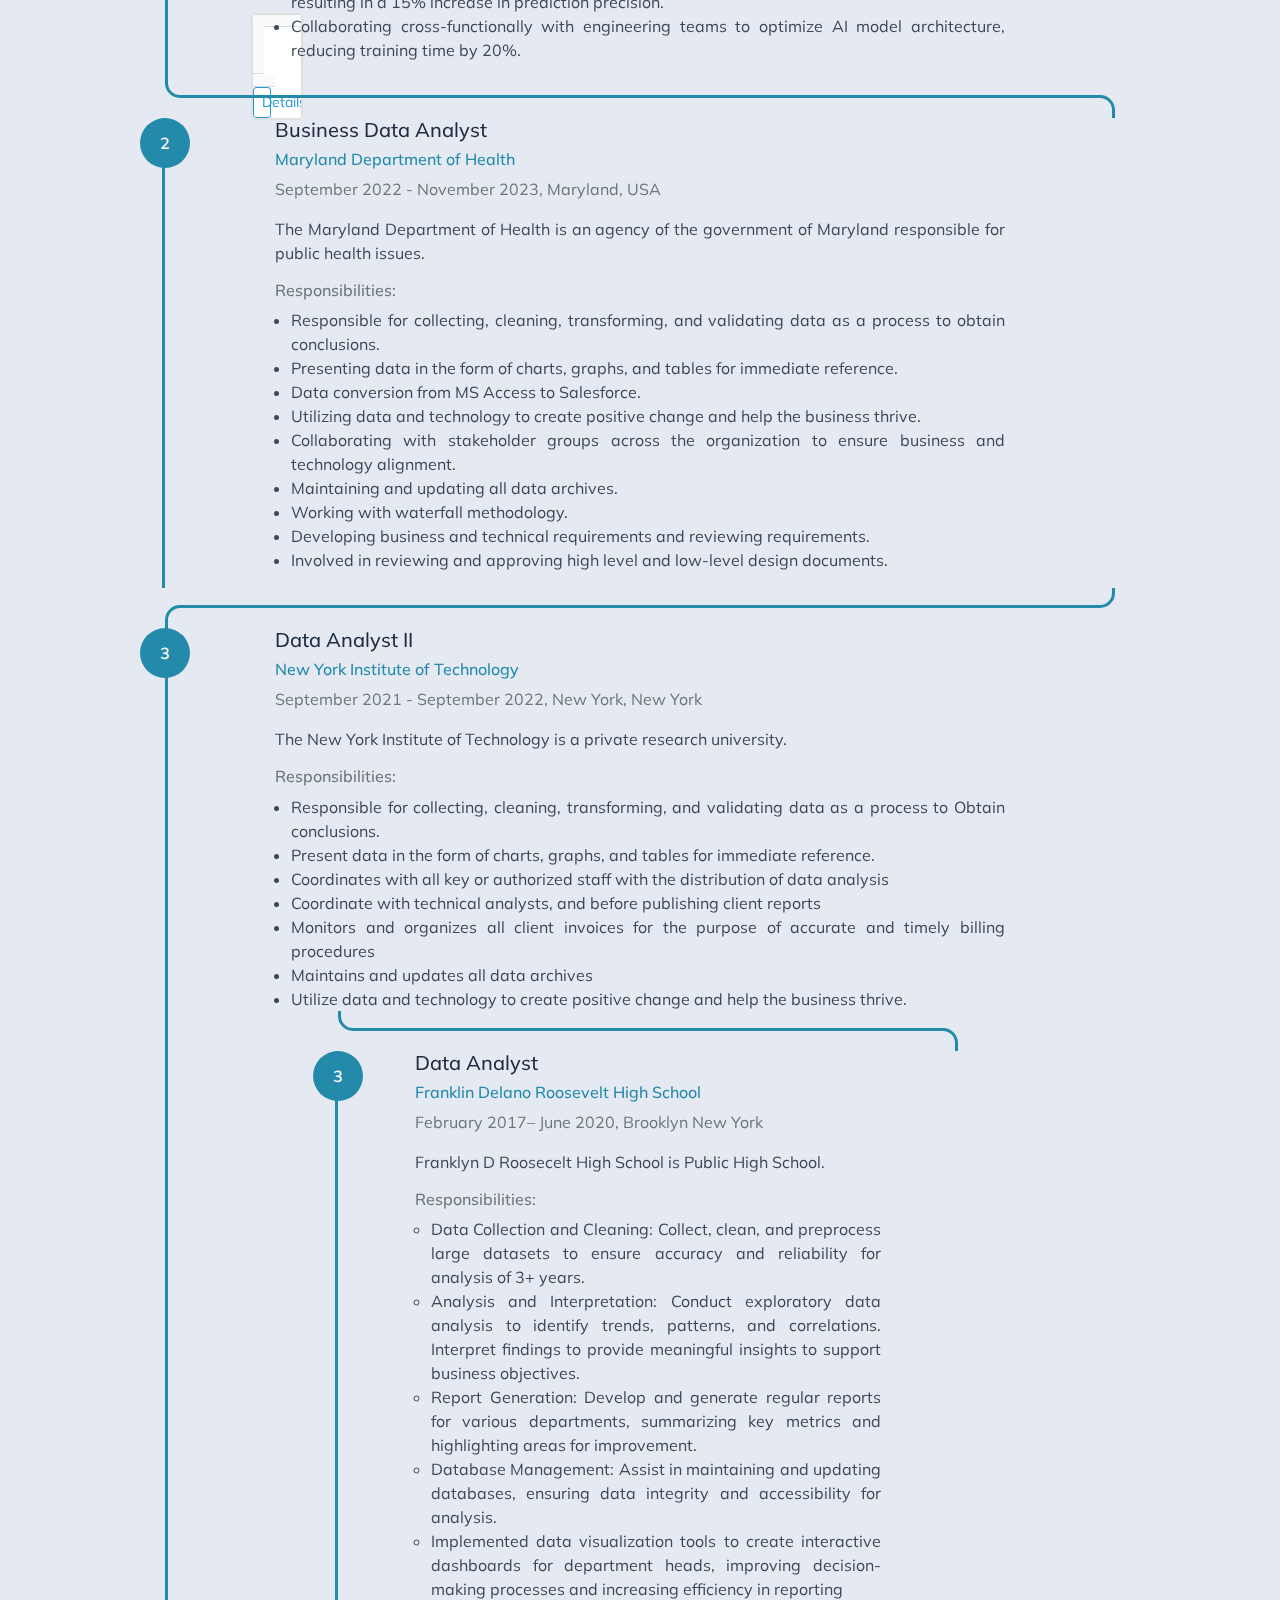
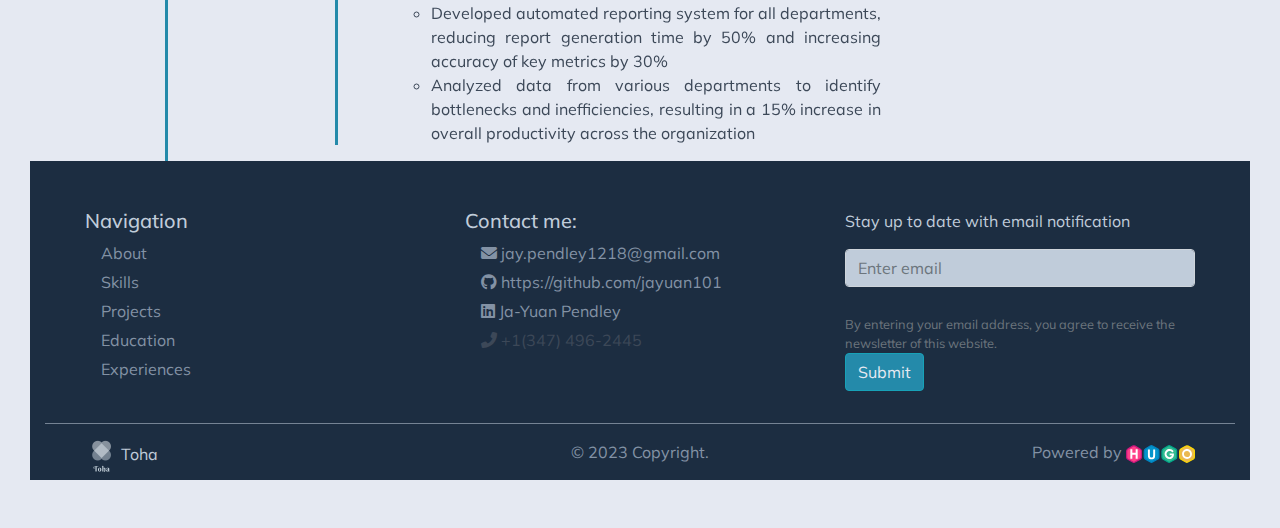
==== commit 73cb8f44: "index.html" ====
--- a/index.html
+++ b/index.html
@@ -391,7 +391,7 @@
       <h5 class="p-1">
         Data Analyst
         
-        at <a href="https://health.maryland.gov/Pages/Home.aspx" title="Maryland Department of Health" target="_blank" rel="noopener">Outlier AI</a>
+        at <a href="https://outlier.ai" title="Outlier AI" target="_blank" rel="noopener">Outlier AI</a>
         
       </h5>
       
@@ -1295,7 +1295,55 @@
               aria-label="Star Portfolio Allocation using Reinforcememnt Learning"
               >Star</a
             >
-            
+
+		  
+	<img class="card-img-xs" src=""C:\Users\young\Pictures\stocks-icon-trendy-logo-concept-white-background-cryptocurrency-economy-finance-collection-suitable-use-web-apps-131189641.png"" alt="Stocks Predication" />
+            
+            
+            <h5 class="card-title mb-0">Stocks Predication</h5>
+          </div>
+          <div class="sub-title">
+            <span>Developer</span>
+            <span>Oct 2024</span>
+          </div>
+        </div>
+      </a>
+      <div class="card-body text-justify pt-1 pb-1">
+        <p>Developed Machone learning models suchh as XGBoost. And use mean_squared_error, and mean_absolute_error training them on stock data from past and present.</p>
+        
+        <div class="project-card-footer">
+          
+            <div class="project-tags-holder">
+              
+                  <span class="badge btn-info">
+                    finance
+                  </span>
+              
+                  <span class="badge btn-info">
+                    hobby
+                  </span>
+              
+                  <span class="badge btn-info">
+                    fun
+                  </span>
+              
+            </div>
+          
+          <div class="project-btn-holder">
+            
+            <a
+              class="github-button-inactive project-btn"
+              href="https://predicting-stock-fyvvynpkrgmqrk2fappdhi.streamlit.app/"
+              data-icon="octicon-standard"
+              data-show-count="true"
+              aria-label="Star Portfolio Allocation using Reinforcememnt Learning"
+              >Star</a
+            >
+
+
+
+
+		  
           </div>
         </div>
       </div>
@@ -1317,7 +1365,46 @@
 
             
             
-            
+            </div>
+          
+          <div class="project-btn-holder">
+            
+            <span>
+              <a
+                class="btn btn-outline-info btn-sm"
+                href="https://govindp2718-music-recommendation-app-spoti-w1shpp.streamlit.app/"
+                target="#"
+                >Details</a
+              >
+            </span>
+            
+          </div>
+        </div>
+      </div>
+    </div>
+  </div>
+</div>
+
+      
+        <div
+  class="col-sm-12 col-md-6 col-lg-4 p-2 filtr-item"
+  data-category='all, finance,hobby,fun'
+>
+  <div class="card mt-1">
+    <div class="card">
+      <a class="card-header" href="https://github.com/Govindp2718" target="_blank" rel="noopener">
+        <div>
+          <div class="d-flex">
+            
+ </span>
+            
+          </div>
+        </div>
+      </div>
+    </div>
+  </div>
+</div>
+
             
               
             
@@ -1490,7 +1577,6 @@
     
         <li>Utilize data and technology to create positive change and help the business thrive.</li>
 
-          <!-- Add more responsibilities as needed -->
 
     <!-- Horizontal Line -->
     <div class="row horizontal-line">
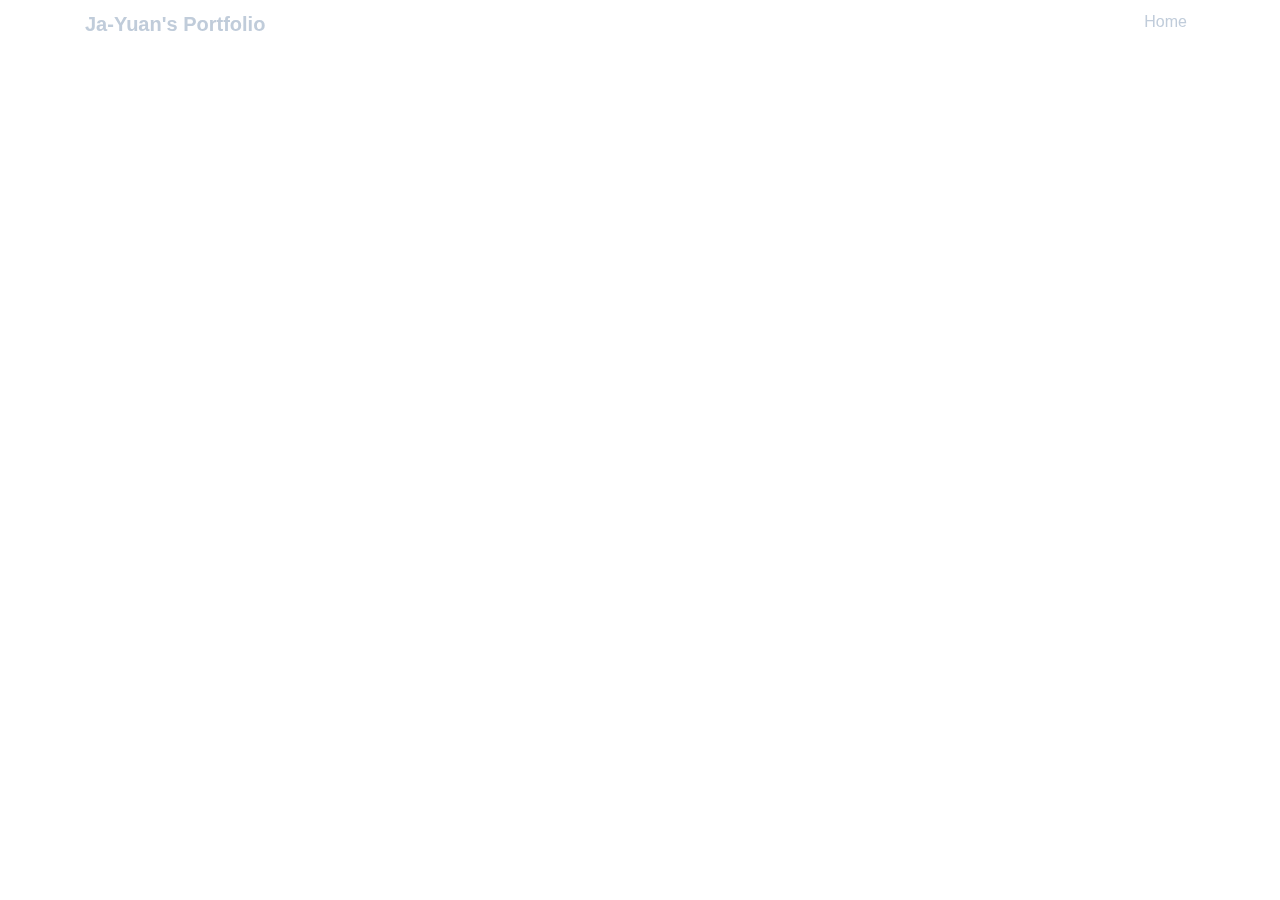
==== commit 764b9115: "index.html" ====
--- a/index.html
+++ b/index.html
@@ -1,52 +1,26 @@
 <!DOCTYPE html>
 <html lang="en">
-  <head>
-	<meta name="generator" content="Hugo 0.108.0">
-    <title>Ja-Yuan&#39;s Portfolio</title>
-    
-    
+<head>
+    <meta charset="UTF-8" />
+    <meta name="viewport" content="width=device-width, initial-scale=1.0" />
+    <meta http-equiv="X-UA-Compatible" content="ie=edge" />
     <meta name="description" content="" />
-    
-    <meta charset="UTF-8" />
-<meta name="viewport" content="width=device-width, initial-scale=1.0" />
-<meta http-equiv="X-UA-Compatible" content="ie=edge" />
+    <meta property="og:title" content="Ja-Yuan's Portfolio"/>
+    <meta property="og:type" content="website"/>
+    <meta property="og:description" content=""/>
+    <meta property="og:image" content="https://hugo-toha.github.io">
+    <meta property="og:url" content="https://hugo-toha.github.io">
 
+    <title>Ja-Yuan's Portfolio</title>
 
-<link rel="stylesheet" href="/css/bootstrap.min.css"/>
-
-<link rel="stylesheet" href="/css/layouts/main.css"/>
-<link rel="stylesheet" href="/css/navigators/navbar.css"/>
-<link rel="stylesheet" href="/css/plyr.css"/>
-
-<link rel="stylesheet" href="/css/flag-icon.min.css"/>
-
-
-<link rel="stylesheet" href="/google-fonts/Mulish/mulish.css"/>
-
-
-<link rel="stylesheet" href="/fontawesome/css/all.min.css"/>
-
-
-
-<link rel="stylesheet" href="/css/colortheme/colortheme.css"/>
-
-
-
-
-
-
-
-
-
-
-
-
-<meta property="og:title" content="Ja-Yuan&#39;s Portfolio"/>
-<meta property="og:type" content="website"/>
-<meta property="og:description" content=""/>
-<meta property="og:image" content="https://hugo-toha.github.io">
-<meta property="og:url" content="https://hugo-toha.github.io">
-
+    <!-- CSS Links -->
+    <link rel="stylesheet" href="/css/bootstrap.min.css"/>
+    <link rel="stylesheet" href="/css/navigators/navbar.css"/>
+    <link rel="stylesheet" href="/css/plyr.css"/>
+    <link rel="stylesheet" href="/css/flag-icon.min.css"/>
+    <link rel="stylesheet" href="/google-fonts/Mulish/mulish.css"/>
+    <link rel="stylesheet" href="/fontawesome/css/all.min.css"/>
+    <link rel="stylesheet" href="/css/colortheme/colortheme.css"/>
     <link rel="stylesheet" href="/css/sections/home.css"/>
     <link rel="stylesheet" href="/css/sections/about.css"/>
     <link rel="stylesheet" href="/css/sections/skills.css"/>
@@ -57,1799 +31,36 @@
     <link rel="stylesheet" href="/css/sections/achievements.css"/>
     <link rel="stylesheet" href="/css/sections/accomplishments.css"/>
     <link rel="stylesheet" href="/css/sections/publications.css"/>
-
-    
     <link rel="stylesheet" href="/css/style.css"/>
-    
-    
-
-
-
-
 </head>
-  <body data-spy="scroll" data-target="#top-navbar" data-offset="100">
-
-    
-
-
-
-
-
-
-  
-
-
-
-
-
-
-
-
-
-
-
-
-
-
-
-
-
-
-
-
+<body data-spy="scroll" data-target="#top-navbar" data-offset="100">
 
 <nav class="navbar navbar-expand-xl top-navbar initial-navbar" id="top-navbar">
-  <div class="container">
-    <a class="navbar-brand" href="/">
-      Ja-Yuan&#39;s Portfolio</a>
-    <button
-      class="navbar-toggler navbar-dark"
-      id="navbar-toggler"
-      type="button"
-      data-toggle="collapse"
-      data-target="#top-nav-items"
-      aria-label="menu"
-    >
-      <span class="navbar-toggler-icon"></span>
-    </button>
+    <div class="container">
+        <a class="navbar-brand" href="/">Ja-Yuan's Portfolio</a>
+        <button
+            class="navbar-toggler navbar-dark"
+            id="navbar-toggler"
+            type="button"
+            data-toggle="collapse"
+            data-target="#top-nav-items"
+            aria-label="menu"
+        >
+            <span class="navbar-toggler-icon"></span>
+        </button>
 
-    <div class="collapse navbar-collapse dynamic-navbar" id="top-nav-items">
-      <ul class="navbar-nav ml-auto">
-        <li class="nav-item">
-          <a class="nav-link" href="#home">Home</a>
-        </li>
-        
-          
-          
-            
-              
-              
+        <div class="collapse navbar-collapse dynamic-navbar" id="top-nav-items">
+            <ul class="navbar-nav ml-auto">
                 <li class="nav-item">
-                  <a class="nav-link" href="#about">About</a>
+                    <a class="nav-link" href="#home">Home</a>
                 </li>
-              
-            
-            
-              
-              
-                <li class="nav-item">
-                  <a class="nav-link" href="#skills">Skills</a>
-                </li>
-              
-            
-            
-              
-              
-                <li class="nav-item">
-                  <a class="nav-link" href="#projects">Projects</a>
-                </li>
-              
-            
-            
-              
-              
-                <li class="nav-item">
-                  <a class="nav-link" href="#education">Education</a>
-                </li>
-              
-            
-            
-              
-              
-            
-            
-            
-            
-            
-          
-          <li class="nav-item dropdown">
-            <a class="nav-link dropdown-toggle" href="#" id="navbarDropdown" role="button" data-toggle="dropdown" aria-haspopup="true" aria-expanded="false">More</a>
-            <div class="dropdown-menu" aria-labelledby="navbarDropdown">
-                
-                
-                  
-                    
-                    
-                  
-                  
-                    
-                    
-                  
-                  
-                    
-                    
-                  
-                  
-                    
-                    
-                  
-                  
-                    
-                    
-                      <a class="dropdown-item" href="#experiences">Experiences</a>
-                    
-                  
-                  
-                  
-                  
-                  
-              </div>
-            </li>
-          
-        
-        
-        
-          <li class="nav-item">
-            <a class="nav-link" id="blog-link" href="/posts/">Posts</a>
-          </li>
-        
-        
-        
-        
-        
-          <li class="nav-item dropdown">
-
-<div id="theme-initialization" style="display: none;"
-  default-theme="system"></div>
-<a class="nav-link dropdown-toggle"  href="#" id="themeSelector" role="button"
-  data-toggle="dropdown" aria-haspopup="true" aria-expanded="false">
-  <img id="navbar-theme-icon-svg" src="/icons/moon-svgrepo-com.svg" width=20 alt="Dark Theme">
-</a>
-<div class="dropdown-menu dropdown-menu-icons-only" aria-labelledby="themeSelector">
-  <a class="dropdown-item nav-link" href="#" onclick="enableLightTheme()">
-    <img class="menu-icon-center" src="/icons/sun-svgrepo-com.svg" width=20 alt="Light Theme">
-  </a>
-  <a class="dropdown-item nav-link" href="#" onclick="enableDarkTheme()">
-    <img class="menu-icon-center" src="/icons/moon-svgrepo-com.svg" width=20 alt="Dark Theme">
-  </a>
-  <a class="dropdown-item nav-link" href="#" onclick="useSystemTheme()">
-    <img class="menu-icon-center" src="/icons/computer-svgrepo-com.svg" width=20 alt="System Theme">
-  </a>
-</div>
-</li>
-        
-      </ul>
+                <!-- Add more nav items as needed -->
+            </ul>
+        </div>
     </div>
-  </div>
-  
-  
-  
 </nav>
 
+<!-- Add more content here -->
 
-
-
-
-  
-
-
-
-
-
-
-
-  
-
-
-
-
-
-  
-
-
-
-
-
-  
-
-
-
-
-
-
-
-
-
-
-
-
-
-
-
-
-
-
-
-
-
-
-
-
-
-
-
-
-  
-
-
-<div class="container-fluid home" id="home">
-  <style>
-     
-    #homePageBackgroundImageDivStyled {
-      background-image: url('/images/back_hu0300ff377d4fe876053ad396070b3c70_306390_500x0_resize_q75_h2_box_2.webp');
-    }
-     
-    @media (min-width: 500px) and (max-width: 800px) {  
-      #homePageBackgroundImageDivStyled {   
-          background-image: url('/images/back_hu0300ff377d4fe876053ad396070b3c70_306390_800x0_resize_q75_h2_box_2.webp');
-        }
-    }
-    @media (min-width: 8001px) and (max-width: 12000px) {  
-      #homePageBackgroundImageDivStyled {   
-          background-image: url('/images/back_hu0300ff377d4fe876053ad396070b3c70_306390_1200x0_resize_q75_h2_box_2.webp');
-        }
-    }
-    @media (min-width: 1201px) and (max-width: 1500px) {  
-      #homePageBackgroundImageDivStyled {     
-          background-image: url('/images/back_hu0300ff377d4fe876053ad396070b3c70_306390_1500x0_resize_q75_h2_box_2.webp');
-        }
-    }
-    @media (min-width: 1501px) {  
-      #homePageBackgroundImageDivStyled {   
-          background-image: url('/images/back.webp');
-        }
-    }
-    </style>
-    <span class="on-the-fly-behavior"></span>
-  <div
-    id="homePageBackgroundImageDivStyled"
-    class="background container-fluid"
-  ></div>
-  <div class="container content text-center">
-    <img src="/images/author/john_huc950bf92a3f6220f464ea673e0561f9f_525648_148x148_fit_q75_box.jpg"
-      class="rounded-circle"
-      alt="Author Image"
-    />
-    <h1 class="greeting"> Hi, my name is Ja-Yuan!</h1>
-    
-    <div class="typing-carousel">
-      <span id="ityped" class="ityped"></span>
-      <span class="ityped-cursor"></span>
-    </div>
-    <ul id="typing-carousel-data">
-      
-        
-          <li>I am a Data Scientist</li>
-        
-          <li>I am a Data Analyst </li>
-
-          <li>I am Business Intelligence Analyst  <li>
-        
-          <li>I live in New York City</li>
-        
-          <li>I love to code</li>
-        
-          <li>I work with data</li>
-        
-      
-    </ul>
-    
-      
-        
-        
-          
-        
-        <a href="#about" class="arrow-center" aria-label="Read More - Ja-Yuan!"><i class="arrow bounce fa fa-chevron-down"></i></a>
-      
-    
-  </div>
-</div>
-
-    
-    
-
-    
-      
-      
-        
-          <div class="container-fluid section-holder d-flex bg-white">
-            
-
-  
-
-
-
-
-
-<div class="container anchor p-lg-5 about-section" id="about">
-  <div class="row pt-sm-2 pt-md-4 align-self-center">
-    
-    
-     <div class="col-sm-6"> 
-      <h3 class="p-1">Ja-Yuan Pendley</h3>
-      
-      <h5 class="p-1">
-        Data Analyst
-        
-        at <a href="https://outlier.ai" title="Outlier AI" target="_blank" rel="noopener">Outlier AI</a>
-        
-      </h5>
-      
-      <p class="p-1 text-justify">
-Highly skilled and reliable Data Analyst II with a proven track record of customer satisfaction. Expert in interdepartmental coordination to optimize business operations and drive efficiency. Dedicated to continuous professional development and research, ensuring up-to-date and innovative approaches in management and problem-solving.
-
-Competent, organized, and enthusiastic, with a strong focus on data management, analytical evaluation, and exceptional statistics processing. Proficient in analytical presentation and development, with extensive knowledge in Data Analysis, Data Engineering, and Business Intelligence.      </p>
-      <div class="text-container ml-auto">
-        <ul class="social-link d-flex">
-          
-          <li>
-            
-              <a href="mailto:jay.pendley1218@gmail.com" title="Email" target="_blank" rel="noopener"><i class="fas fa-envelope"></i></a>
-            
-          </li>
-          
-          <li>
-            
-              <a href="https://github.com/jayuan101" title="Github" target="_blank" rel="noopener"><i class="fab fa-github"></i></a>
-            
-          </li>
-          
-          <li>
-            
-              <a href="https://www.linkedin.com/in/jayuan-pendley-7b964480/" title="LinkedIn" target="_blank" rel="noopener"><i class="fab fa-linkedin"></i></a>
-            
-          </li>
-          
-          <li>
-            
-              <a href="https://www.facebook.com/Mr.Youngjj/" title="Facebook" target="_blank" rel="noopener"><i class="fab fa-facebook"></i></a>
-            
-          </li>
-          
-        </ul>
-      </div>
-      
-      
-      <a href="/files/Resume.pdf" title="My Resume" target="#"
-        ><button class="btn btn-dark">My Resume</button></a
-      >
-      
-    </div>
-    
-    <div class="col-sm-6 pt-5 pl-md-4 pl-sm-3 pt-sm-0">
-      <div class="row">
-        
-          <div class="col-6 col-lg-4 p-2">
-
-    
-    
-    
-    <div class="circular-progress black">
-    <span class="circular-progress-left">
-        <span
-        class="circular-progress-bar circular-progress-percentage-85"
-        
-        ></span>
-    </span>
-    <span class="circular-progress-right">
-        <span
-        class="circular-progress-bar"
-        
-        ></span>
-    </span>
-    <div class="circular-progress-value">Soft Skills</div>
-    </div>
-
-</div>
-
-        
-          <div class="col-6 col-lg-4 p-2">
-
-    
-    
-    
-    <div class="circular-progress black">
-    <span class="circular-progress-left">
-        <span
-        class="circular-progress-bar circular-progress-percentage-95"
-        
-        ></span>
-    </span>
-    <span class="circular-progress-right">
-        <span
-        class="circular-progress-bar"
-        
-        ></span>
-    </span>
-    <div class="circular-progress-value">Team Work</div>
-    </div>
-
-</div>
-
-        
-          <div class="col-6 col-lg-4 p-2">
-
-    
-    
-    
-    <div class="circular-progress black">
-    <span class="circular-progress-left">
-        <span
-        class="circular-progress-bar circular-progress-percentage-90"
-        
-        ></span>
-    </span>
-    <span class="circular-progress-right">
-        <span
-        class="circular-progress-bar"
-        
-        ></span>
-    </span>
-    <div class="circular-progress-value">Problem Solving</div>
-    </div>
-
-</div>
-
-        
-          <div class="col-6 col-lg-4 p-2">
-
-    
-    
-    
-    <div class="circular-progress blue">
-    <span class="circular-progress-left">
-        <span
-        class="circular-progress-bar circular-progress-percentage-75"
-        
-        ></span>
-    </span>
-    <span class="circular-progress-right">
-        <span
-        class="circular-progress-bar"
-        
-        ></span>
-    </span>
-    <div class="circular-progress-value">Python</div>
-    </div>
-
-</div>
-
-        
-          <div class="col-6 col-lg-4 p-2">
-
-    
-    
-    
-    <div class="circular-progress blue">
-    <span class="circular-progress-left">
-        <span
-        class="circular-progress-bar circular-progress-percentage-85"
-        
-        ></span>
-    </span>
-    <span class="circular-progress-right">
-        <span
-        class="circular-progress-bar"
-        
-        ></span>
-    </span>
-    <div class="circular-progress-value">SQL</div>
-    </div>
-
-</div>
-
-        
-          <div class="col-6 col-lg-4 p-2">
-
-    
-    
-    
-    <div class="circular-progress blue">
-    <span class="circular-progress-left">
-        <span
-        class="circular-progress-bar circular-progress-percentage-90"
-        
-        ></span>
-    </span>
-    <span class="circular-progress-right">
-        <span
-        class="circular-progress-bar"
-        
-        ></span>
-    </span>
-    <div class="circular-progress-value">Machine Learning</div>
-    </div>
-
-</div>
-
-        
-          <div class="col-6 col-lg-4 p-2">
-
-    
-    
-    
-        
-    
-    <div class="circular-progress ">
-    <span class="circular-progress-left">
-        <span
-        class="circular-progress-bar circular-progress-percentage-85"
-        
-            style="border-color: #00adb5;"
-        
-        ></span>
-    </span>
-    <span class="circular-progress-right">
-        <span
-        class="circular-progress-bar"
-        
-            style="border-color: #00adb5;"
-        
-        ></span>
-    </span>
-    <div class="circular-progress-value">Statistics &amp; Probability</div>
-    </div>
-
-</div>
-
-        
-          <div class="col-6 col-lg-4 p-2">
-
-    
-    
-    
-        
-    
-    <div class="circular-progress ">
-    <span class="circular-progress-left">
-        <span
-        class="circular-progress-bar circular-progress-percentage-95"
-        
-            style="border-color: #00adb5;"
-        
-        ></span>
-    </span>
-    <span class="circular-progress-right">
-        <span
-        class="circular-progress-bar"
-        
-            style="border-color: #00adb5;"
-        
-        ></span>
-    </span>
-    <div class="circular-progress-value">Data Visualization</div>
-    </div>
-
-</div>
-
-        
-          <div class="col-6 col-lg-4 p-2">
-
-    
-    
-    
-        
-    
-    <div class="circular-progress ">
-    <span class="circular-progress-left">
-        <span
-        class="circular-progress-bar circular-progress-percentage-90"
-        
-            style="border-color: #00adb5;"
-        
-        ></span>
-    </span>
-    <span class="circular-progress-right">
-        <span
-        class="circular-progress-bar"
-        
-            style="border-color: #00adb5;"
-        
-        ></span>
-    </span>
-    <div class="circular-progress-value">Cloud Services</div>
-    </div>
-
-</div>
-
-        
-        
-        
-        
-      </div>
-    </div>
-  </div>
-</div>
-
-          </div>
-          
-          
-            
-          
-        
-      
-        
-          <div class="container-fluid section-holder d-flex bg-dimmed">
-            
-
-  
-
-
-<div class="container-fluid anchor pb-5 skills-section">
-  
-    <h1 class="text-center">
-        <span id="skills"></span>Skills</h1>
-  
-  <div class="container d-flex-block">
-    <div class="row" id="primary-skills">
-      
-        <div class="col-xs-12 col-sm-6 col-lg-4 pt-2">
-  <a class="skill-card-link" href="https://www.python.org" title="Python" target="_blank" rel="noopener">
-    <div class="card">
-      <div class="card-head d-flex">
-        
-          
-          
-          
-            
-          
-        
-          <img class="card-img-xs" src="/images/sections/skills/python_hu4c02400d962bc0048939898dccf40f43_188285_24x24_fit_box_3.png" alt="Python" />
-          <h5 class="card-title">Python</h5>
-        
-      </div>
-      <div class="card-body">
-        <p class="card-text">Capable of writing complex machine learning models, creating amazing visualizations and deploying them online. Experience with Streamlit and Flask frameworks for web development.</p>
-      </div>
-    </div>
-  </a>
-</div>
-
-      
-        <div class="col-xs-12 col-sm-6 col-lg-4 pt-2">
-  <a class="skill-card-link" href="https://www.r-project.org" title="R" target="_blank" rel="noopener">
-    <div class="card">
-      <div class="card-head d-flex">
-        
-          
-          
-          
-            
-          
-        
-          <img class="card-img-xs" src="/images/sections/skills/R_hu5f69c6ded4d36846b45cb6dc485592b5_7168_24x24_fit_box_3.png" alt="R" />
-          <h5 class="card-title">R</h5>
-        
-      </div>
-      <div class="card-body">
-        <p class="card-text">Using R for data wrangling, hypothesis testing and other statistical applications. Created a web application using R Shiny package to visualize data. Used R Studio to create synthetic data.</p>
-      </div>
-    </div>
-  </a>
-</div>
-
-      
-        <div class="col-xs-12 col-sm-6 col-lg-4 pt-2">
-  <a class="skill-card-link" >
-    <div class="card">
-      <div class="card-head d-flex">
-        
-          
-          
-          
-            
-          
-        
-          <img class="card-img-xs" src="/images/sections/skills/cloud_hu7018b904f8bff0d4527e1c31c6d17334_6540_24x24_fit_box_3.png" alt="Cloud Computing" />
-          <h5 class="card-title">Cloud Computing</h5>
-        
-      </div>
-      <div class="card-body">
-        <p class="card-text">Added support for Amazon AWS S3 and RDS to host static/media files and the database into Amazon Cloud. Created and deployed ETL pipelines using Azure Data Factory and Azure Databricks.</p>
-      </div>
-    </div>
-  </a>
-</div>
-
-      
-        <div class="col-xs-12 col-sm-6 col-lg-4 pt-2">
-  <a class="skill-card-link" href="https://www.mysql.com/products/workbench/" title="SQL" target="_blank" rel="noopener">
-    <div class="card">
-      <div class="card-head d-flex">
-        
-          
-          
-          
-            
-          
-        
-          <img class="card-img-xs" src="/images/sections/skills/sql_hu2581ea3d169aa7ce41bb1bd3e01681cd_7443_24x24_fit_box_3.png" alt="SQL" />
-          <h5 class="card-title">SQL</h5>
-        
-      </div>
-      <div class="card-body">
-        <p class="card-text">Experience with building databases and validating their stability and efficiency. Creating program views, functions and stored procedures. Writing optimized SQL queries for integration with other applications.</p>
-      </div>
-    </div>
-  </a>
-</div>
-
-      
-        <div class="col-xs-12 col-sm-6 col-lg-4 pt-2">
-  <a class="skill-card-link" href="https://www.tableau.com" title="Tableau /  PowerBI" target="_blank" rel="noopener">
-    <div class="card">
-      <div class="card-head d-flex">
-        
-          
-          
-          
-            
-          
-        
-          <img class="card-img-xs" src="/images/sections/skills/tableau_hu3e4c016addcd80fb7640b133a6cd7be9_23788_24x24_fit_box_3.png" alt="Tableau /  PowerBI" />
-          <h5 class="card-title">Tableau /  PowerBI</h5>
-        
-      </div>
-      <div class="card-body">
-        <p class="card-text">Capable of developing, maintaining, and managing advanced reporting, analytics, dashboards and other BI solutions. Performing and documenting data analysis, data validation, and data mapping/design.&quot;</p>
-      </div>
-    </div>
-  </a>
-</div>
-
-      
-        <div class="col-xs-12 col-sm-6 col-lg-4 pt-2">
-  <a class="skill-card-link" href="https://www.docker.com/" title="HTML/CSS" target="_blank" rel="noopener">
-    <div class="card">
-      <div class="card-head d-flex">
-        
-          
-          
-          
-            
-          
-        
-          <img class="card-img-xs" src="/images/sections/skills/css_hu544bb09d69ca23a73779416f07cf1a10_8562_24x24_fit_box_3.png" alt="HTML/CSS" />
-          <h5 class="card-title">HTML/CSS</h5>
-        
-      </div>
-      <div class="card-body">
-        <p class="card-text">Experience with front end development using HTML &amp; CSS along with Javascript to create user-friendly web pages. Maintain and improve websites and optimize for different devices. Integrating the frontend UI with the backend application and the databse layer.</p>
-      </div>
-    </div>
-  </a>
-</div>
-
-      
-        <div class="col-xs-12 col-sm-6 col-lg-4 pt-2">
-  <a class="skill-card-link" >
-    <div class="card">
-      <div class="card-head d-flex">
-        
-          
-          
-          
-            
-          
-        
-          <img class="card-img-xs" src="/images/sections/skills/linux_huf8888e89df43f58ab32b560cb211e230_26357_24x24_fit_box_3.png" alt="Linux" />
-          <h5 class="card-title">Linux</h5>
-        
-      </div>
-      <div class="card-body">
-        <p class="card-text">Using on a virtual machine for hadoop. Capable of writing bash/shell scripts.</p>
-      </div>
-    </div>
-  </a>
-</div>
-
-      
-        <div class="col-xs-12 col-sm-6 col-lg-4 pt-2">
-  <a class="skill-card-link" href="https://git-scm.com/" title="Git" target="_blank" rel="noopener">
-    <div class="card">
-      <div class="card-head d-flex">
-        
-          
-          
-          
-            
-          
-        
-          <img class="card-img-xs" src="/images/sections/skills/git_hu6c1226675924c2f2e3476a81b4d03976_10660_24x24_fit_box_3.png" alt="Git" />
-          <h5 class="card-title">Git</h5>
-        
-      </div>
-      <div class="card-body">
-        <p class="card-text">Experienced with git-based development. Mostly, use Github. Also, have experience in working with GitLab.</p>
-      </div>
-    </div>
-  </a>
-</div>
-
-      
-        <div class="col-xs-12 col-sm-6 col-lg-4 pt-2">
-  <a class="skill-card-link" >
-    <div class="card">
-      <div class="card-head d-flex">
-        
-          
-          
-          
-            
-          
-        
-          <img class="card-img-xs" src="/images/sections/skills/c&#43;&#43;_hue32fe91ddbd83e8e5585833667109ec5_57810_24x24_fit_box_3.png" alt="C&#43;&#43;" />
-          <h5 class="card-title">C&#43;&#43;</h5>
-        
-      </div>
-      <div class="card-body">
-        <p class="card-text">Expertise Python programming. Used for contest programming and problem solving.</p>
-      </div>
-    </div>
-  </a>
-</div>
-
-      
-        <div class="col-xs-12 col-sm-6 col-lg-4 pt-2">
-  <a class="skill-card-link" href="https://docs.docker.com/get-started/overview/" title="Docker" target="_blank" rel="noopener">
-    <div class="card">
-      <div class="card-head d-flex">
-        
-          
-          
-          
-        
-          <img class="card-img-xs" src="/images/sections/skills/docker.svg" alt="Docker" />
-          <h5 class="card-title">Docker</h5>
-        
-      </div>
-      <div class="card-body">
-        <p class="card-text">Used Docker containers to build, test, and deploy applications quickly by containerizing them.</p>
-      </div>
-    </div>
-  </a>
-</div>
-
-      
-        <div class="col-xs-12 col-sm-6 col-lg-4 pt-2">
-  <a class="skill-card-link" href="https://docs.docker.com/get-started/overview/" title="Kubernetes" target="_blank" rel="noopener">
-    <div class="card">
-      <div class="card-head d-flex">
-        
-          
-          
-          
-            
-          
-        
-          <img class="card-img-xs" src="/images/sections/skills/kubernetes_hua3e9a1b19c1572e2f049d77a47832d4b_241197_24x24_fit_box_3.png" alt="Kubernetes" />
-          <h5 class="card-title">Kubernetes</h5>
-        
-      </div>
-      <div class="card-body">
-        <p class="card-text">Used AWS Elastic Kubernetes Service to manage the Kubernetes pods for microservice based application in the cloud. Enabling autoscaling for infrastructure and increasing operational efficiency of the app.</p>
-      </div>
-    </div>
-  </a>
-</div>
-
-      
-        <div class="col-xs-12 col-sm-6 col-lg-4 pt-2">
-  <a class="skill-card-link" href="https://www.databricks.com/glossary/mlops" title="MLOps" target="_blank" rel="noopener">
-    <div class="card">
-      <div class="card-head d-flex">
-        
-          
-          
-          
-            
-          
-        
-          <img class="card-img-xs" src="/images/sections/skills/mlops_huacd38dece2f9dbbd86575380a7311fcf_25594_24x24_fit_box_3.png" alt="MLOps" />
-          <h5 class="card-title">MLOps</h5>
-        
-      </div>
-      <div class="card-body">
-        <p class="card-text">Experience with MLOps Cycle including Data preparetion, EDA, Training, Testing, Validation, Deploying, Monitoring, and Re-Training.</p>
-      </div>
-    </div>
-  </a>
-</div>
-
-      
-    </div>
-  </div>
-</div>
-
-          </div>
-          
-          
-            
-          
-        
-      
-        
-          <div class="container-fluid section-holder d-flex bg-white">
-            
-
-  
-
-
-<div class="container-fluid anchor pb-5 projects-section" id="projects">
-  
-    <h1 class="text-center">
-        <span id="projects"></span>Projects</h1>
-  
-  <div class="container ml-auto text-center">
-    <div class="btn-group flex-wrap" role="group" id="project-filter-buttons">
-      
-      <button type="button" class="btn btn-dark project-filtr-control" data-filter="all">
-        All
-      </button>
-      
-      <button type="button" class="btn btn-dark project-filtr-control" data-filter="professional">
-        Professional
-      </button>
-      
-      <button type="button" class="btn btn-dark project-filtr-control" data-filter="academic">
-        Academic
-      </button>
-      
-      <button type="button" class="btn btn-dark project-filtr-control" data-filter="hobby">
-        Hobby
-      </button>
-      
-    </div>
-  </div>
-  <div class="container filtr-projects">
-    <div class="row" id="project-card-holder">
-      
-        <div
-  class="col-sm-12 col-md-6 col-lg-4 p-2 filtr-item"
-  data-category='all, academic,K means Clustering,data mining'
->
-  <div class="card mt-1">
-    <div class="card">
-      <a class="card-header" href="https://govindp2718-airbnb-app-5y77ut.streamlit.app/" target="_blank" rel="noopener">
-        <div>
-          <div class="d-flex">
-            
-
-            
-            
-            
-            
-              
-            
-
-            <img class="card-img-xs" src="/images/sections/projects/airbnb_hu7d752e9e7dce9514ee2d96ff93bcd54a_39267_24x24_fit_box_3.png" alt="Airbnb NYC Analysis" />
-            
-            
-            <h5 class="card-title mb-0">Airbnb NYC Analysis</h5>
-          </div>
-          <div class="sub-title">
-            <span>Developer</span>
-            <span>Dec 2022</span>
-          </div>
-        </div>
-      </a>
-      <div class="card-body text-justify pt-1 pb-1">
-        <p>Data Analysis web app on the dataset from Airbnb using Streamlit.</p>
-        
-        <div class="project-card-footer">
-          
-            <div class="project-tags-holder">
-              
-                  <span class="badge btn-info">
-                    academic
-                  </span>
-              
-                  <span class="badge btn-info">
-                    K means Clustering
-                  </span>
-              
-                  <span class="badge btn-info">
-                    data mining
-                  </span>
-              
-            </div>
-          
-          <div class="project-btn-holder">
-            
-            <span>
-              <a
-                class="btn btn-outline-info btn-sm"
-                href="https://govindp2718-airbnb-app-5y77ut.streamlit.app/"
-                target="#"
-                >Details</a
-              >
-            </span>
-            
-          </div>
-        </div>
-      </div>
-    </div>
-  </div>
-</div>
-
-      
-        <div
-  class="col-sm-12 col-md-6 col-lg-4 p-2 filtr-item"
-  data-category='all, academic,machine-learning,neural networks'
->
-  <div class="card mt-1">
-    <div class="card">
-      <a class="card-header" href="https://govindp2718-chronic-kidney-disease-classifier-ckd-d7h8sc.streamlit.app/" target="_blank" rel="noopener">
-        <div>
-          <div class="d-flex">
-            
-
-            
-            
-            
-            
-              
-            
-
-            <img class="card-img-xs" src="/images/sections/projects/sk_hu19e8b19e33ff99fffbd76c9446f5e184_81324_24x24_fit_box_3.png" alt="Chronic Kidney Disease Classifier" />
-            
-            
-            <h5 class="card-title mb-0">Chronic Kidney Disease Classifier</h5>
-          </div>
-          <div class="sub-title">
-            <span>Developer</span>
-            <span>Nov 2022</span>
-          </div>
-        </div>
-      </a>
-      <div class="card-body text-justify pt-1 pb-1">
-        <p>Developed and deployed 5 machine learning algorithms (Naïve Bayes, SVM, KNN, ANN and Decision Tree) on medical dataset from research conducted in Apollo Hospital in India.</p>
-        
-        <div class="project-card-footer">
-          
-            <div class="project-tags-holder">
-              
-                  <span class="badge btn-info">
-                    academic
-                  </span>
-              
-                  <span class="badge btn-info">
-                    machine-learning
-                  </span>
-              
-                  <span class="badge btn-info">
-                    neural networks
-                  </span>
-              
-            </div>
-          
-          <div class="project-btn-holder">
-            
-            <span>
-              <a
-                class="btn btn-outline-info btn-sm"
-                href="https://govindp2718-chronic-kidney-disease-classifier-ckd-d7h8sc.streamlit.app/"
-                target="#"
-                >Details</a
-              >
-            </span>
-            
-          </div>
-        </div>
-      </div>
-    </div>
-  </div>
-</div>
-
-      
-        <div
-  class="col-sm-12 col-md-6 col-lg-4 p-2 filtr-item"
-  data-category='all, big data,KNN,fun,hobby'
->
-  <div class="card mt-1">
-    <div class="card">
-      <a class="card-header" href="https://govindp2718-music-recommendation-app-spoti-w1shpp.streamlit.app/" target="_blank" rel="noopener">
-        <div>
-          <div class="d-flex">
-            
-
-            
-            
-            
-            
-              
-            
-
-            <img class="card-img-xs" src="/images/sections/projects/spotify_hu66eb573671ea65fd687e0eadc8cd20d8_87857_24x24_fit_box_3.png" alt="Song Recommendation System" />
-            
-            
-            <h5 class="card-title mb-0">Song Recommendation System</h5>
-          </div>
-          <div class="sub-title">
-            <span>Developer</span>
-            <span>May 2022</span>
-          </div>
-        </div>
-      </a>
-      <div class="card-body text-justify pt-1 pb-1">
-        <p>Integrated the K Means Clustering algorithm and visualization for in the web application enabling users to import their playlist from Spotify and run analytics on it.</p>
-        
-        <div class="project-card-footer">
-          
-            <div class="project-tags-holder">
-              
-                  <span class="badge btn-info">
-                    big data
-                  </span>
-              
-                  <span class="badge btn-info">
-                    KNN
-                  </span>
-              
-                  <span class="badge btn-info">
-                    fun
-                  </span>
-              
-                  <span class="badge btn-info">
-                    hobby
-                  </span>
-              
-            </div>
-          
-          <div class="project-btn-holder">
-            
-            <span>
-              <a
-                class="btn btn-outline-info btn-sm"
-                href="https://govindp2718-music-recommendation-app-spoti-w1shpp.streamlit.app/"
-                target="#"
-                >Details</a
-              >
-            </span>
-            
-          </div>
-        </div>
-      </div>
-    </div>
-  </div>
-</div>
-
-      
-        <div
-  class="col-sm-12 col-md-6 col-lg-4 p-2 filtr-item"
-  data-category='all, finance,hobby,fun'
->
-  <div class="card mt-1">
-    <div class="card">
-      <a class="card-header" href="https://github.com/Govindp2718" target="_blank" rel="noopener">
-        <div>
-          <div class="d-flex">
-            
-
-            
-            
-            
-            
-              
-            
-
-            <img class="card-img-xs" src="/images/sections/projects/finrl_hud236fa37247f2516fc98791c1c3ddcbf_94681_24x24_fit_box_3.png" alt="Portfolio Allocation using Reinforcememnt Learning" />
-            
-            
-            <h5 class="card-title mb-0">Portfolio Allocation using Reinforcememnt Learning</h5>
-          </div>
-          <div class="sub-title">
-            <span>Developer</span>
-            <span>Oct 2022</span>
-          </div>
-        </div>
-      </a>
-      <div class="card-body text-justify pt-1 pb-1">
-        <p>Developed reinforcement learning models like A2C, PPO, DDPG, SAC and TD3, training them on stock data from year 2008 to 2020.</p>
-        
-        <div class="project-card-footer">
-          
-            <div class="project-tags-holder">
-              
-                  <span class="badge btn-info">
-                    finance
-                  </span>
-              
-                  <span class="badge btn-info">
-                    hobby
-                  </span>
-              
-                  <span class="badge btn-info">
-                    fun
-                  </span>
-              
-            </div>
-          
-          <div class="project-btn-holder">
-            
-            <a
-              class="github-button-inactive project-btn"
-              href="https://github.com/Govindp2718"
-              data-icon="octicon-standard"
-              data-show-count="true"
-              aria-label="Star Portfolio Allocation using Reinforcememnt Learning"
-              >Star</a
-            >
-
-		  
-	<img class="card-img-xs" src=""C:\Users\young\Pictures\stocks-icon-trendy-logo-concept-white-background-cryptocurrency-economy-finance-collection-suitable-use-web-apps-131189641.png"" alt="Stocks Predication" />
-            
-            
-            <h5 class="card-title mb-0">Stocks Predication</h5>
-          </div>
-          <div class="sub-title">
-            <span>Developer</span>
-            <span>Oct 2024</span>
-          </div>
-        </div>
-      </a>
-      <div class="card-body text-justify pt-1 pb-1">
-        <p>Developed Machone learning models suchh as XGBoost. And use mean_squared_error, and mean_absolute_error training them on stock data from past and present.</p>
-        
-        <div class="project-card-footer">
-          
-            <div class="project-tags-holder">
-              
-                  <span class="badge btn-info">
-                    finance
-                  </span>
-              
-                  <span class="badge btn-info">
-                    hobby
-                  </span>
-              
-                  <span class="badge btn-info">
-                    fun
-                  </span>
-              
-            </div>
-          
-          <div class="project-btn-holder">
-            
-            <a
-              class="github-button-inactive project-btn"
-              href="https://predicting-stock-fyvvynpkrgmqrk2fappdhi.streamlit.app/"
-              data-icon="octicon-standard"
-              data-show-count="true"
-              aria-label="Star Portfolio Allocation using Reinforcememnt Learning"
-              >Star</a
-            >
-
-
-
-
-		  
-          </div>
-        </div>
-      </div>
-    </div>
-  </div>
-</div>
-
-      
-        <div
-  class="col-sm-12 col-md-6 col-lg-4 p-2 filtr-item"
-  data-category='all, hobby,professional,machine-learning'
->
-  <div class="card mt-1">
-    <div class="card">
-      <a class="card-header" href="https://github.com/Govindp2718/Machine-Learning-Projects" target="_blank" rel="noopener">
-        <div>
-          <div class="d-flex">
-            
-
-            
-            
-            </div>
-          
-          <div class="project-btn-holder">
-            
-            <span>
-              <a
-                class="btn btn-outline-info btn-sm"
-                href="https://govindp2718-music-recommendation-app-spoti-w1shpp.streamlit.app/"
-                target="#"
-                >Details</a
-              >
-            </span>
-            
-          </div>
-        </div>
-      </div>
-    </div>
-  </div>
-</div>
-
-      
-        <div
-  class="col-sm-12 col-md-6 col-lg-4 p-2 filtr-item"
-  data-category='all, finance,hobby,fun'
->
-  <div class="card mt-1">
-    <div class="card">
-      <a class="card-header" href="https://github.com/Govindp2718" target="_blank" rel="noopener">
-        <div>
-          <div class="d-flex">
-            
- </span>
-            
-          </div>
-        </div>
-      </div>
-    </div>
-  </div>
-</div>
-
-            
-              
-            
-
-            <img class="card-img-xs" src="/images/sections/projects/sk_hu19e8b19e33ff99fffbd76c9446f5e184_81324_24x24_fit_box_3.png" alt="Customer segmentation using Machine Learning" />
-            
-            
-            <h5 class="card-title mb-0">Customer segmentation using Machine Learning</h5>
-          </div>
-          <div class="sub-title">
-            <span>Owner</span>
-            <span>Dec 2021</span>
-          </div>
-        </div>
-      </a>
-      <div class="card-body text-justify pt-1 pb-1">
-        <p>Analyzed insurance dataset using several machine learning models. Selected the best model for predicting claim severity for motor insurance.</p>
-        
-        <div class="project-card-footer">
-          
-            <div class="project-tags-holder">
-              
-                  <span class="badge btn-info">
-                    hobby
-                  </span>
-              
-                  <span class="badge btn-info">
-                    professional
-                  </span>
-              
-                  <span class="badge btn-info">
-                    machine-learning
-                  </span>
-              
-            </div>
-          
-          <div class="project-btn-holder">
-            
-            <a
-              class="github-button-inactive project-btn"
-              href="https://github.com/Govindp2718/Machine-Learning-Projects"
-              data-icon="octicon-standard"
-              data-show-count="true"
-              aria-label="Star Customer segmentation using Machine Learning"
-              >Star</a
-            >
-            
-          </div>
-        </div>
-      </div>
-    </div>
-  </div>
-</div>
-
-      
-    </div>
-  </div>
-</div>
-
-          </div>
-          
-          
-            
-          
-        
-      
-        
-          <div class="container-fluid section-holder d-flex bg-dimmed">
-            
-
-
-
-
-<div class="container-fluid anchor pb-5 experiences-section" id="experiences">
-  <h1 class="text-center">
-    <span id="experiences"></span>Experiences
-  </h1>
-
-  <div class="container timeline text-justify">
-    <!-- Experience 1 -->
-    <div class="row align-items-center d-flex">
-      <div class="col-1 col-lg-2 text-center vertical-line d-inline-flex justify-content-center">
-        <div class="circle font-weight-bold">1</div>
-      </div>
-      <div class="col-10 col-lg-8">
-        <div class="experience-entry-heading">
-          <h5>Data Analyst II</h5>
-          <h6><a href="https://outlier.ai" target="_blank" rel="noopener">Outlier AI</a></h6>
-          <p class="text-muted">November 2023 – Present, New York, USA</p>
-        </div>
-        <p>Outlier.ai is a business analysis platform that uses advanced AI to help enterprises identify daily and impactful changes in their critical business data.</p>
-        <h6 class="text-muted">Responsibilities:</h6>
-        <ul class="justify-content-around">
-          <li>Solving complex data problems, like data generation, data cleaning, data visualization, and machine learning modeling.</li>
-          <li>Writing robust test cases to confirm code works efficiently and effectively.</li>
-          <li>Actively participating in discovering and applying standardization methods in calculating natality rates.</li>
-          <li>Writing explanations of how data science can solve problems and evaluate various solution approaches.</li>
-          <li>Collaborating with shareholders and stakeholders across departments.</li>
-          <li>Developing and implementing advanced machine learning algorithms to enhance AI accuracy, resulting in a 15% increase in prediction precision.</li>
-          <li>Collaborating cross-functionally with engineering teams to optimize AI model architecture, reducing training time by 20%.</li>
-        </ul>
-      </div>
-    </div>
-
-    <!-- Horizontal Line -->
-    <div class="row horizontal-line">
-      <div class="col-1 col-lg-2 timeline-side-div"><div class="corner"></div></div>
-      <div class="col-10 col-lg-8"><hr /></div>
-      <div class="col-1 col-lg-2 timeline-side-div"><div class="corner"></div></div>
-    </div>
-
-    <!-- Experience 2 -->
-    <div class="row align-items-center d-flex">
-      <div class="col-1 col-lg-2 text-center vertical-line d-inline-flex justify-content-center">
-        <div class="circle font-weight-bold">2</div>
-      </div>
-      <div class="col-10 col-lg-8">
-        <div class="experience-entry-heading">
-          <h5>Business Data Analyst</h5>
-          <h6><a href="https://health.maryland.gov/Pages/Home.aspx" target="_blank" rel="noopener">Maryland Department of Health</a></h6>
-          <p class="text-muted">September 2022 - November 2023, Maryland, USA</p>
-        </div>
-        <p>The Maryland Department of Health is an agency of the government of Maryland responsible for public health issues.</p>
-        <h6 class="text-muted">Responsibilities:</h6>
-        <ul class="justify-content-around">
-          <li>Responsible for collecting, cleaning, transforming, and validating data as a process to obtain conclusions.</li>
-          <li>Presenting data in the form of charts, graphs, and tables for immediate reference.</li>
-          <li>Data conversion from MS Access to Salesforce.</li>
-          <li>Utilizing data and technology to create positive change and help the business thrive.</li>
-          <li>Collaborating with stakeholder groups across the organization to ensure business and technology alignment.</li>
-          <li>Maintaining and updating all data archives.</li>
-          <li>Working with waterfall methodology.</li>
-          <li>Developing business and technical requirements and reviewing requirements.</li>
-          <li>Involved in reviewing and approving high level and low-level design documents.</li>
-        </ul>
-      </div>
-    </div>
-
-    <!-- Horizontal Line -->
-    <div class="row horizontal-line">
-      <div class="col-1 col-lg-2 timeline-side-div"><div class="corner"></div></div>
-      <div class="col-10 col-lg-8"><hr /></div>
-      <div class="col-1 col-lg-2 timeline-side-div"><div class="corner"></div></div>
-    </div>
-
-    <!-- Experience 3 -->
-    <div class="row align-items-center d-flex">
-      <div class="col-1 col-lg-2 text-center vertical-line d-inline-flex justify-content-center">
-        <div class="circle font-weight-bold">3</div>
-      </div>
-      <div class="col-10 col-lg-8">
-        <div class="experience-entry-heading">
-          <h5>Data Analyst II</h5>
-        <h6><a href=https://www.nyit.edu/ title="New York Institute of Technology" target="_blank" rel="noopener">New York Institute of Technology</a></h6>          <p class="text-muted">September 2021 - September 2022, New York, New York</p>
-        </div>
-        <p>The New York Institute of Technology is a private research university.</p>
-        <h6 class="text-muted">Responsibilities:</h6>
-        <ul class="justify-content-around">
-        <li>Responsible for collecting, cleaning, transforming, and validating data as a process to Obtain conclusions.</li>
-    
-        <li>Present data in the form of charts, graphs, and tables for immediate reference.</li>
-    
-        <li>Coordinates with all key or authorized staff with the distribution of data analysis</li>
-    
-        <li>Coordinate with technical analysts, and before publishing client reports</li>
-    
-        <li>Monitors and organizes all client invoices for the purpose of accurate and timely billing procedures</li>
-    
-        <li>Maintains and updates all data archives</li>
-    
-        <li>Utilize data and technology to create positive change and help the business thrive.</li>
-
-
-    <!-- Horizontal Line -->
-    <div class="row horizontal-line">
-      <div class="col-1 col-lg-2 timeline-side-div"><div class="corner"></div></div>
-      <div class="col-10 col-lg-8"><hr /></div>
-      <div class="col-1 col-lg-2 timeline-side-div"><div class="corner"></div></div>
-    </div>
-
-    <!-- Experience 4 -->
-    <div class="row align-items-center d-flex">
-      <div class="col-1 col-lg-2 text-center vertical-line d-inline-flex justify-content-center">
-        <div class="circle font-weight-bold">3</div>
-      </div>
-      <div class="col-10 col-lg-8">
-        <div class="experience-entry-heading">
-          <h5>Data Analyst</h5>
-        <h6><a href=https://www.fdrhs.org title="Franklin Delano Roosevelt High School" target="_blank" rel="noopener">Franklin Delano Roosevelt High School</a></h6>   
-        <p class="text-muted">February 2017– June 2020, Brooklyn New York<p>
-	</div>
-        <p>Franklyn D Roosecelt High School is Public High School.</p>
-        <h6 class="text-muted">Responsibilities:</h6>
-        <ul class="justify-content-around">
-        <li>Data Collection and Cleaning: Collect, clean, and preprocess large datasets to ensure accuracy and reliability for analysis of 3+ years.</li>
-    
-        <li>Analysis and Interpretation: Conduct exploratory data analysis to identify trends, patterns, and correlations. Interpret findings to provide meaningful insights to support business objectives. </li>
-    
-        <li> Report Generation: Develop and generate regular reports for various departments, summarizing key metrics and highlighting areas for improvement.</li>
-    
-        <li>Database Management: Assist in maintaining and updating databases, ensuring data integrity and accessibility for analysis. </li>
-    
-        <li>Implemented data visualization tools to create interactive dashboards for department heads, improving decision-making processes and increasing efficiency in reporting </li>
-    
-        <li>Developed automated reporting system for all departments, reducing report generation time by 50% and increasing accuracy of key metrics by 30%</li>
-    
-        <li>Analyzed data from various departments to identify bottlenecks and inefficiencies, resulting in a 15% increase in overall productivity across the organization</li>
-	</ul>
-      </div>
-    </div>
-
-    <!-- Add more experiences following the same pattern -->
-
-
-     
-     
-   
-  </div>
-</div>
-
-          </div>         
-        
-      
-        
-      
-        
-      
-        
-      
-        
-      
-    
-
-    
-    
-
-
-
-
-
-
-
-
-
-
-  
-    
-  
-
-
-
-  
-  
-
-  
-  
-
-  
-  
-
-  
-  
-
-
-  
-  
-  
-
-  
-  
-  
-
-  
-  
-  
-    
-  
-  
-
-  
-  
-  
-
-  <footer id="footer" class="container-fluid text-center align-content-center footer pb-2">
-    <div class="container pt-5">
-      <div class="row text-left">
-        
-        <div class="col-md-4 col-sm-12">
-          <h5>Navigation</h5>
-          
-          <ul>
-              
-                
-                
-                  
-                
-                <li class="nav-item">
-                  <a class="smooth-scroll" href="https://hugo-toha.github.io#about">About</a>
-                </li>
-              
-              
-                
-                
-                  
-                
-                <li class="nav-item">
-                  <a class="smooth-scroll" href="https://hugo-toha.github.io#skills">Skills</a>
-                </li>
-              
-              
-                
-                
-                  
-                
-                <li class="nav-item">
-                  <a class="smooth-scroll" href="https://hugo-toha.github.io#projects">Projects</a>
-                </li>
-              
-              
-                
-                
-                  
-                
-                <li class="nav-item">
-                  <a class="smooth-scroll" href="https://hugo-toha.github.io#education">Education</a>
-                </li>
-              
-              
-                
-                
-                  
-                
-                <li class="nav-item">
-                  <a class="smooth-scroll" href="https://hugo-toha.github.io#experiences">Experiences</a>
-                </li>
-              
-              
-              
-              
-              
-            
-              
-            
-          </ul>
-          
-        </div>
-        
-        
-        <div class="col-md-4 col-sm-12">
-          <h5>Contact me:</h5>
-          <ul>
-            
-              
-                <li><a href=mailto:jay.pendley1218@gmail.com target="_blank" rel="noopener">
-                  <span><i class="fas fa-envelope"></i></span> <span>jay.pendley1218@gmail.com</span>
-                </a></li>
-              
-            
-              
-                <li><a href=https://github.com/jayuan101 target="_blank" rel="noopener">
-                  <span><i class="fab fa-github"></i></span> <span>https://github.com/jayuan101</span>
-                </a></li>
-              
-            
-              
-                <li><a href=https://www.linkedin.com/in/jayuan-pendley-7b964480/ target="_blank" rel="noopener">
-                  <span><i class="fab fa-linkedin"></i></span> <span>Ja-Yuan Pendley</span>
-                </a></li>
-              
-            
-              
-                <li><span><i class="fas fa-phone-alt"></i></span> <span>&#43;1(347) 496-2445</span></li>
-              
-            
-          </ul>
-        </div>
-        
-        
-        
-          
-          <div class="col-md-4 col-sm-12">
-            <p>Stay up to date with email notification</p>
-            
-              <form method='post' action='https://blogtrottr.com'>
-              <div class="form-group">
-              <input type='email' class="form-control" name='btr_email' placeholder="Enter email"/><br />
-              <input type='hidden' name='btr_url' value='https://hugo-toha.github.ioindex.xml' />
-              <input type='hidden' name='schedule_type' value='1' />
-              <small id="emailHelp" class="form-text text-muted">By entering your email address, you agree to receive the newsletter of this website.</small>
-              <button type="submit" class="btn btn-info"> Submit </button>
-              </div>
-              </form>
-            
-          </div>
-        
-      </div>
-    </div>
-    
-    
-    <hr />
-    <div class="container">
-      <div class="row text-left">
-        <div class="col-md-4">
-          <a id="theme" href="https://github.com/hugo-toha/toha" target="_blank" rel="noopener">
-            <img src="/images/theme-logo_hu8376fd15465fef26ffe66b6bcf0ca686_13669_32x0_resize_box_3.png" alt="Toha Theme Logo">
-            Toha
-          </a>
-        </div>
-        <div class="col-md-4 text-center">© 2023 Copyright.</div>
-        <div class="col-md-4 text-right">
-          <a id="hugo" href="https://gohugo.io/" target="_blank" rel="noopener">Powered by
-          <img
-            src="/images/hugo-logo.svg"
-            alt="Hugo Logo"
-            height="18"
-          />
-          </a>
-        </div>
-      </div>
-    </div>
-    
-  </footer>
-
-
-    <script type="text/javascript" src="/js/jquery-3.4.1.min.js"></script>
-<script type="text/javascript" src="/js/popper.min.js"></script>
-<script type="text/javascript" src="/js/bootstrap.min.js"></script>
-
-<script type="text/javascript" src="/js/navbar.js"></script>
-<script type="text/javascript" src="/js/plyr.js"></script>
-<script type="text/javascript" src="/js/main.js"></script>
-
-
-
-<script type="text/javascript" src="/js/darkreader.js"></script>
-<script type="text/javascript" src="/js/darkmode-darkreader.js"></script>
-
-
-
-    
-    <script src="/js/itype.min.js"></script>
-    <script src="/js/github-button.js"></script>
-    <script src="/js/home.js"></script>
-    <script src="/js/jquery.filterizr.min.js"></script>
-
-    
 </body>
 </html>
--- a/css/sections/projects.css
+++ b/css/sections/projects.css
@@ -52,15 +52,15 @@
 /* ============= Device specific fixes ======= */
 
 /* Large screens such as TV */
-@media only screen and (min-width: 1824px) {
+@media only screen and (min-width: 2160px) {
 }
 
-/* Extra large devices (large desktops, 1200px and up) */
+/* Extra large devices (large desktops, 7000px and up) */
 
-@media (max-width: 1400px) {
+@media (max-width: 7680px) {
 }
 
-@media (max-width: 1200px) {
+@media (max-width: 7080px) {
 }
 
 /* IPad Pro */
@@ -84,12 +84,12 @@
 
 /*  Large devices (desktops, 992px and up) */
 
-@media (max-width: 992px) {
+@media (max-width: 3840px) {
 }
 
 /* Medium devices (tablets, 768px and up) */
 
-@media only screen and (max-width: 768px) {
+@media only screen and (max-width: 7680px) {
   .projects-section {
     padding-left: 0;
     padding-right: 0;
--- a/css/style.css
+++ b/css/style.css
@@ -4,43 +4,69 @@
 
 /* Large screens such as TV */
 @media only screen and (min-width: 1824px) {
+    main {
+        padding: 40px;
+    }
 }
 
 /* Extra large devices (large desktops, 1200px and up) */
-
 @media (max-width: 1400px) {
+    main {
+        padding: 30px;
+    }
 }
 
 @media (max-width: 1200px) {
+    main {
+        padding: 25px;
+    }
 }
 
-/* IPad Pro */
+/* iPad Pro */
 @media (max-width: 1024px) {
+    main {
+        padding: 20px;
+    }
 }
 
-/*  Large devices (desktops, 992px and up) */
-
+/* Large devices (desktops, 992px and up) */
 @media (max-width: 992px) {
+    header {
+        font-size: 1.2em;
+    }
 }
 
 /* Medium devices (tablets, 768px and up) */
-
 @media only screen and (max-width: 768px) {
+    header {
+        font-size: 1em;
+    }
 }
 
 /* Small devices (landscape phones, 576px and up) */
-
 @media only screen and (max-width: 576px) {
+    header {
+        font-size: 0.9em;
+    }
 }
 
 /* iPhoneX, iPhone 6,7,8 */
 @media only screen and (max-width: 375px) {
+    header {
+        font-size: 0.8em;
+    }
 }
 
 /* Galaxy S5, Moto G4 */
 @media only screen and (max-width: 360px) {
+    header {
+        font-size: 0.7em;
+    }
 }
 
 /* iPhone 5 or before */
 @media only screen and (max-width: 320px) {
+    header {
+        font-size: 0.6em;
+    }
 }
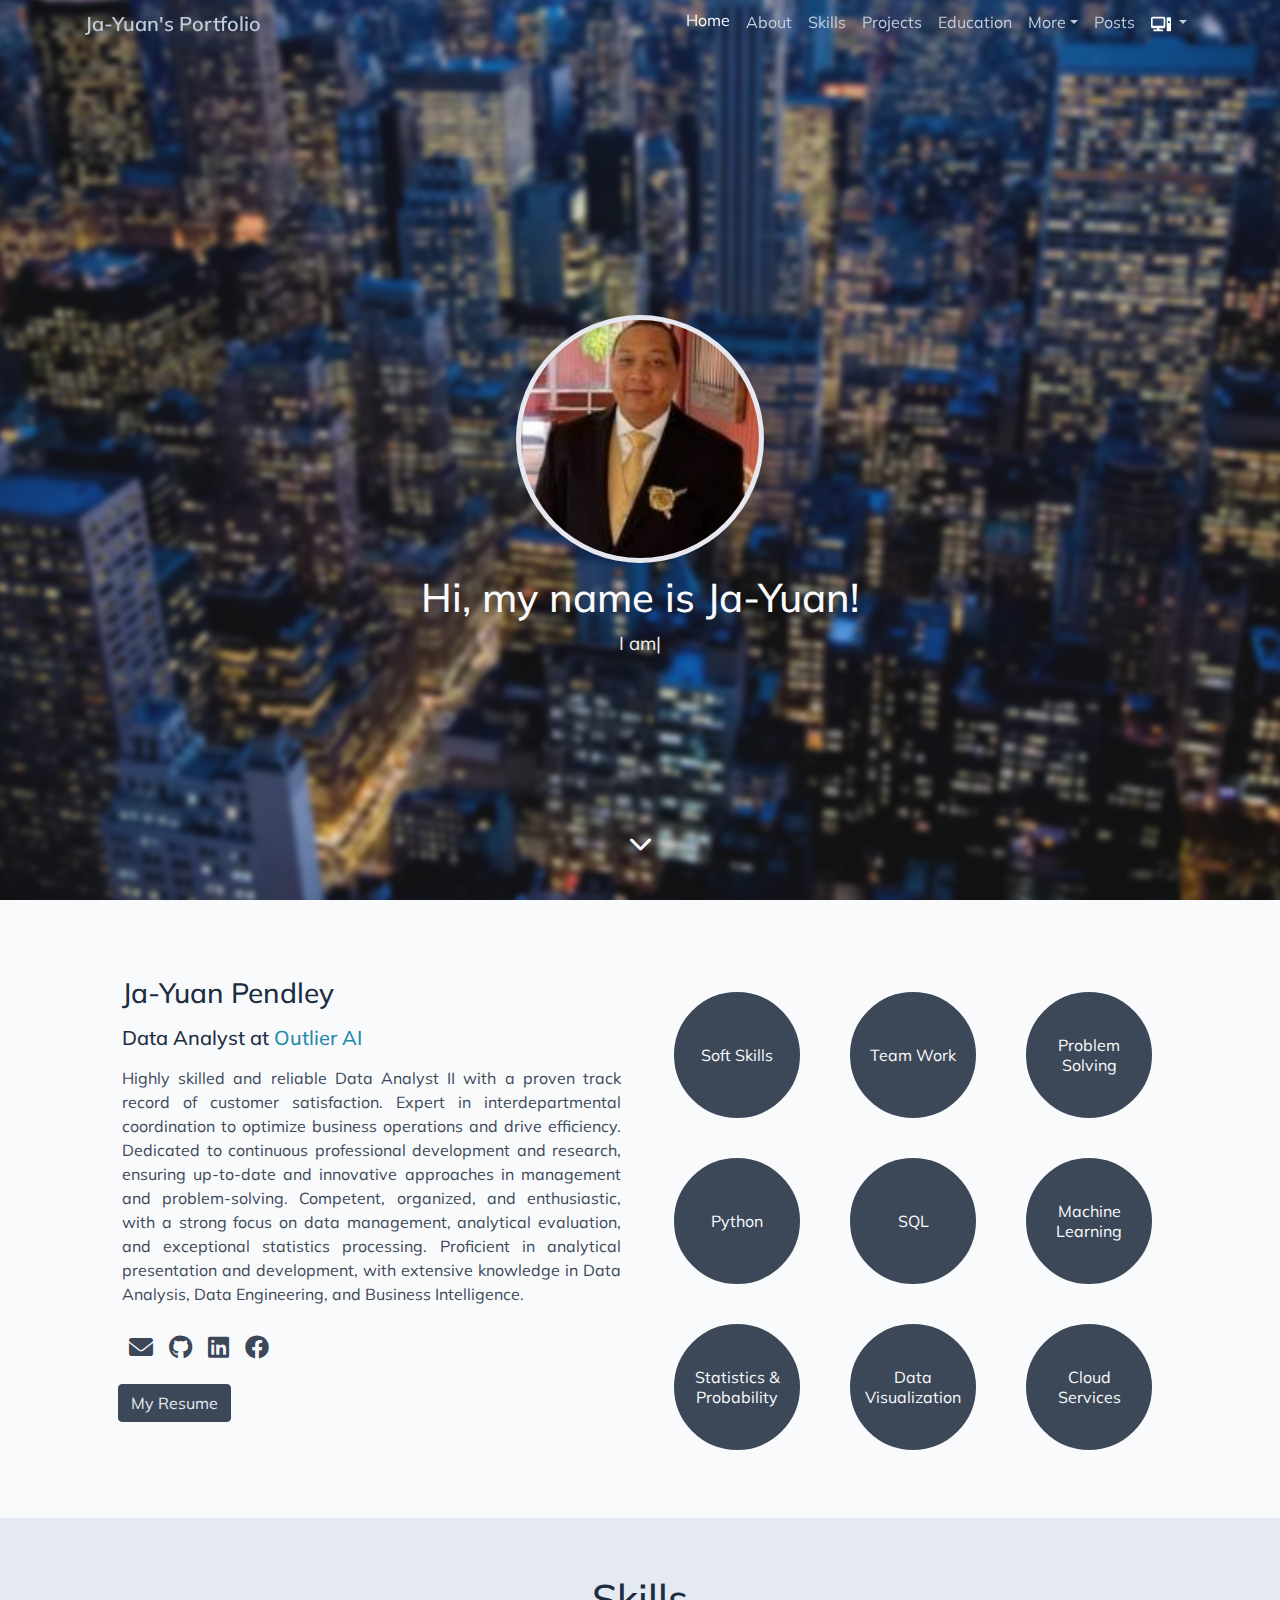
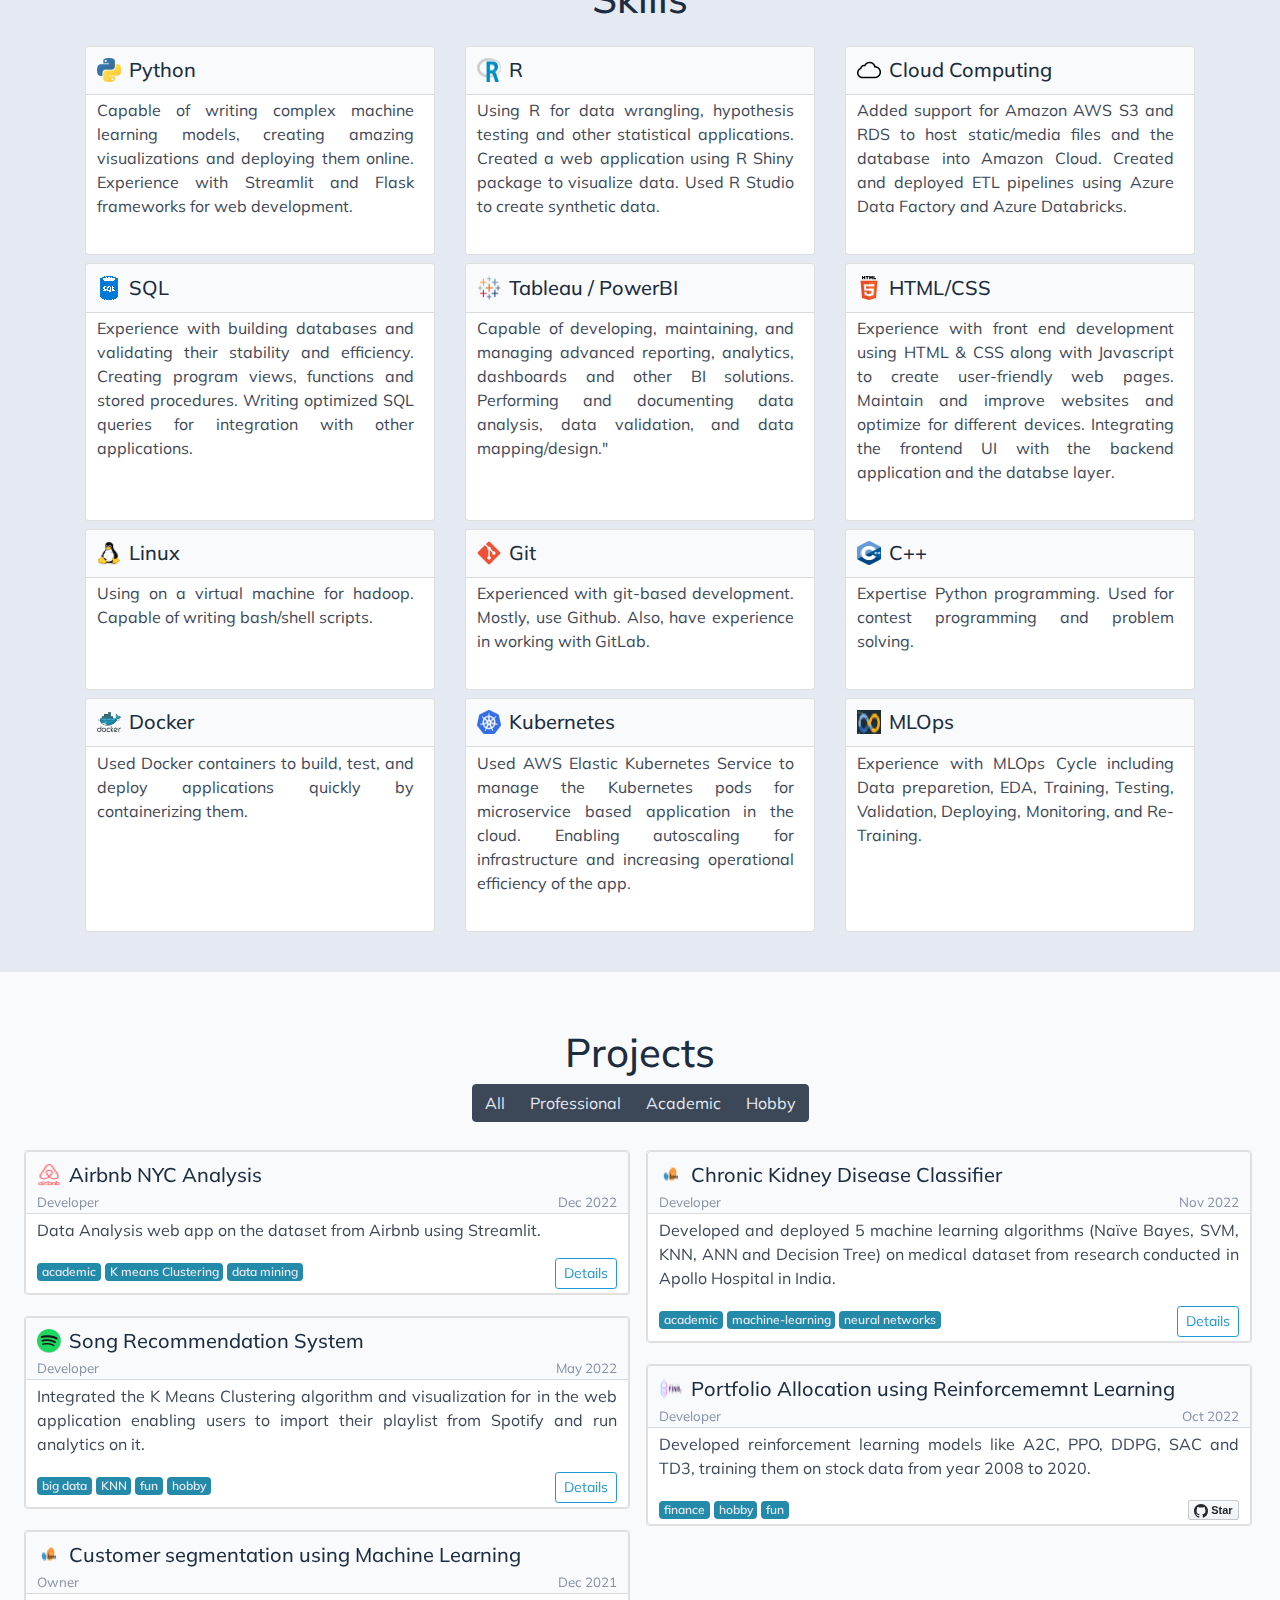
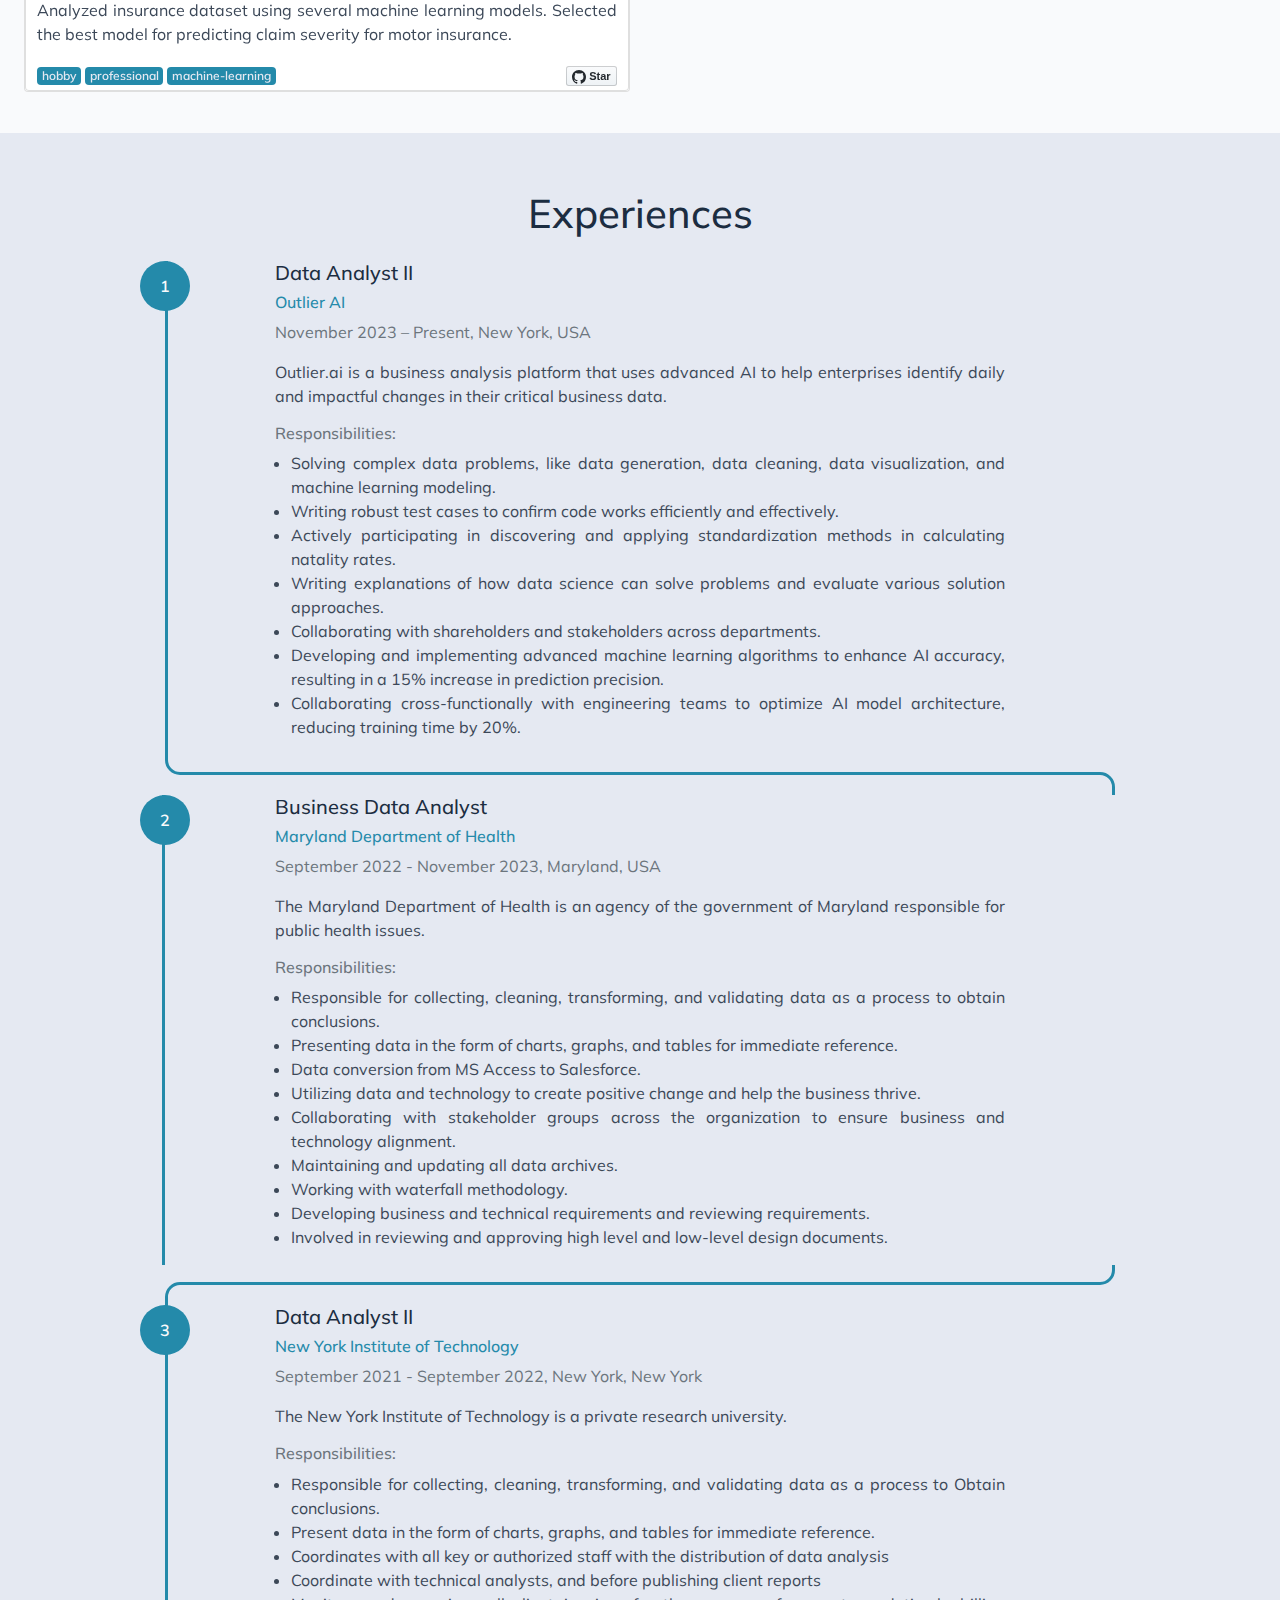
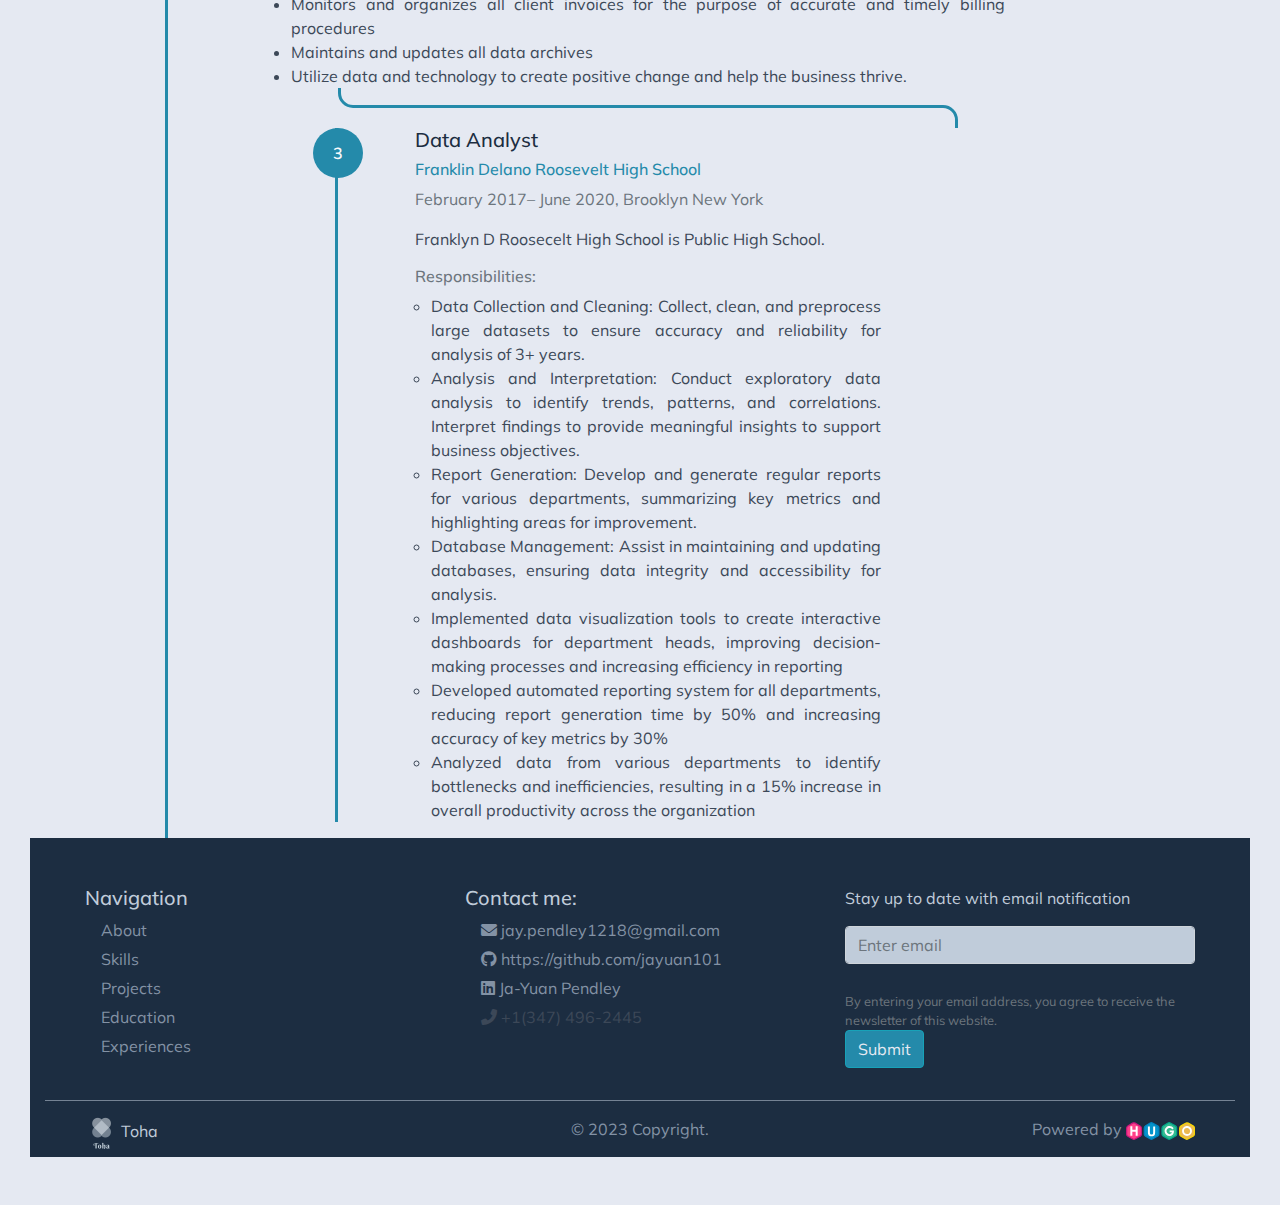
==== commit 4d0f626a: "index.html" ====
--- a/index.html
+++ b/index.html
@@ -1,26 +1,52 @@
 <!DOCTYPE html>
 <html lang="en">
-<head>
+  <head>
+	<meta name="generator" content="Hugo 0.108.0">
+    <title>Ja-Yuan&#39;s Portfolio</title>
+    
+    
+    <meta name="description" content="" />
+    
     <meta charset="UTF-8" />
-    <meta name="viewport" content="width=device-width, initial-scale=1.0" />
-    <meta http-equiv="X-UA-Compatible" content="ie=edge" />
-    <meta name="description" content="" />
-    <meta property="og:title" content="Ja-Yuan's Portfolio"/>
-    <meta property="og:type" content="website"/>
-    <meta property="og:description" content=""/>
-    <meta property="og:image" content="https://hugo-toha.github.io">
-    <meta property="og:url" content="https://hugo-toha.github.io">
-
-    <title>Ja-Yuan's Portfolio</title>
-
-    <!-- CSS Links -->
-    <link rel="stylesheet" href="/css/bootstrap.min.css"/>
-    <link rel="stylesheet" href="/css/navigators/navbar.css"/>
-    <link rel="stylesheet" href="/css/plyr.css"/>
-    <link rel="stylesheet" href="/css/flag-icon.min.css"/>
-    <link rel="stylesheet" href="/google-fonts/Mulish/mulish.css"/>
-    <link rel="stylesheet" href="/fontawesome/css/all.min.css"/>
-    <link rel="stylesheet" href="/css/colortheme/colortheme.css"/>
+<meta name="viewport" content="width=device-width, initial-scale=1.0" />
+<meta http-equiv="X-UA-Compatible" content="ie=edge" />
+
+
+<link rel="stylesheet" href="/css/bootstrap.min.css"/>
+
+<link rel="stylesheet" href="/css/layouts/main.css"/>
+<link rel="stylesheet" href="/css/navigators/navbar.css"/>
+<link rel="stylesheet" href="/css/plyr.css"/>
+
+<link rel="stylesheet" href="/css/flag-icon.min.css"/>
+
+
+<link rel="stylesheet" href="/google-fonts/Mulish/mulish.css"/>
+
+
+<link rel="stylesheet" href="/fontawesome/css/all.min.css"/>
+
+
+
+<link rel="stylesheet" href="/css/colortheme/colortheme.css"/>
+
+
+
+
+
+
+
+
+
+
+
+
+<meta property="og:title" content="Ja-Yuan&#39;s Portfolio"/>
+<meta property="og:type" content="website"/>
+<meta property="og:description" content=""/>
+<meta property="og:image" content="https://hugo-toha.github.io">
+<meta property="og:url" content="https://hugo-toha.github.io">
+
     <link rel="stylesheet" href="/css/sections/home.css"/>
     <link rel="stylesheet" href="/css/sections/about.css"/>
     <link rel="stylesheet" href="/css/sections/skills.css"/>
@@ -31,36 +57,1713 @@
     <link rel="stylesheet" href="/css/sections/achievements.css"/>
     <link rel="stylesheet" href="/css/sections/accomplishments.css"/>
     <link rel="stylesheet" href="/css/sections/publications.css"/>
+
+    
     <link rel="stylesheet" href="/css/style.css"/>
+    
+    
+
+
+
+
 </head>
-<body data-spy="scroll" data-target="#top-navbar" data-offset="100">
+  <body data-spy="scroll" data-target="#top-navbar" data-offset="100">
+
+    
+
+
+
+
+
+
+  
+
+
+
+
+
+
+
+
+
+
+
+
+
+
+
+
+
+
+
+
 
 <nav class="navbar navbar-expand-xl top-navbar initial-navbar" id="top-navbar">
+  <div class="container">
+    <a class="navbar-brand" href="/">
+      Ja-Yuan&#39;s Portfolio</a>
+    <button
+      class="navbar-toggler navbar-dark"
+      id="navbar-toggler"
+      type="button"
+      data-toggle="collapse"
+      data-target="#top-nav-items"
+      aria-label="menu"
+    >
+      <span class="navbar-toggler-icon"></span>
+    </button>
+
+    <div class="collapse navbar-collapse dynamic-navbar" id="top-nav-items">
+      <ul class="navbar-nav ml-auto">
+        <li class="nav-item">
+          <a class="nav-link" href="#home">Home</a>
+        </li>
+        
+          
+          
+            
+              
+              
+                <li class="nav-item">
+                  <a class="nav-link" href="#about">About</a>
+                </li>
+              
+            
+            
+              
+              
+                <li class="nav-item">
+                  <a class="nav-link" href="#skills">Skills</a>
+                </li>
+              
+            
+            
+              
+              
+                <li class="nav-item">
+                  <a class="nav-link" href="#projects">Projects</a>
+                </li>
+              
+            
+            
+              
+              
+                <li class="nav-item">
+                  <a class="nav-link" href="#education">Education</a>
+                </li>
+              
+            
+            
+              
+              
+            
+            
+            
+            
+            
+          
+          <li class="nav-item dropdown">
+            <a class="nav-link dropdown-toggle" href="#" id="navbarDropdown" role="button" data-toggle="dropdown" aria-haspopup="true" aria-expanded="false">More</a>
+            <div class="dropdown-menu" aria-labelledby="navbarDropdown">
+                
+                
+                  
+                    
+                    
+                  
+                  
+                    
+                    
+                  
+                  
+                    
+                    
+                  
+                  
+                    
+                    
+                  
+                  
+                    
+                    
+                      <a class="dropdown-item" href="#experiences">Experiences</a>
+                    
+                  
+                  
+                  
+                  
+                  
+              </div>
+            </li>
+          
+        
+        
+        
+          <li class="nav-item">
+            <a class="nav-link" id="blog-link" href="/posts/">Posts</a>
+          </li>
+        
+        
+        
+        
+        
+          <li class="nav-item dropdown">
+
+<div id="theme-initialization" style="display: none;"
+  default-theme="system"></div>
+<a class="nav-link dropdown-toggle"  href="#" id="themeSelector" role="button"
+  data-toggle="dropdown" aria-haspopup="true" aria-expanded="false">
+  <img id="navbar-theme-icon-svg" src="/icons/moon-svgrepo-com.svg" width=20 alt="Dark Theme">
+</a>
+<div class="dropdown-menu dropdown-menu-icons-only" aria-labelledby="themeSelector">
+  <a class="dropdown-item nav-link" href="#" onclick="enableLightTheme()">
+    <img class="menu-icon-center" src="/icons/sun-svgrepo-com.svg" width=20 alt="Light Theme">
+  </a>
+  <a class="dropdown-item nav-link" href="#" onclick="enableDarkTheme()">
+    <img class="menu-icon-center" src="/icons/moon-svgrepo-com.svg" width=20 alt="Dark Theme">
+  </a>
+  <a class="dropdown-item nav-link" href="#" onclick="useSystemTheme()">
+    <img class="menu-icon-center" src="/icons/computer-svgrepo-com.svg" width=20 alt="System Theme">
+  </a>
+</div>
+</li>
+        
+      </ul>
+    </div>
+  </div>
+  
+  
+  
+</nav>
+
+
+
+
+
+  
+
+
+
+
+
+
+
+  
+
+
+
+
+
+  
+
+
+
+
+
+  
+
+
+
+
+
+
+
+
+
+
+
+
+
+
+
+
+
+
+
+
+
+
+
+
+
+
+
+
+  
+
+
+<div class="container-fluid home" id="home">
+  <style>
+     
+    #homePageBackgroundImageDivStyled {
+      background-image: url('/images/back_hu0300ff377d4fe876053ad396070b3c70_306390_500x0_resize_q75_h2_box_2.webp');
+    }
+     
+    @media (min-width: 500px) and (max-width: 800px) {  
+      #homePageBackgroundImageDivStyled {   
+          background-image: url('/images/back_hu0300ff377d4fe876053ad396070b3c70_306390_800x0_resize_q75_h2_box_2.webp');
+        }
+    }
+    @media (min-width: 8001px) and (max-width: 12000px) {  
+      #homePageBackgroundImageDivStyled {   
+          background-image: url('/images/back_hu0300ff377d4fe876053ad396070b3c70_306390_1200x0_resize_q75_h2_box_2.webp');
+        }
+    }
+    @media (min-width: 1201px) and (max-width: 1500px) {  
+      #homePageBackgroundImageDivStyled {     
+          background-image: url('/images/back_hu0300ff377d4fe876053ad396070b3c70_306390_1500x0_resize_q75_h2_box_2.webp');
+        }
+    }
+    @media (min-width: 1501px) {  
+      #homePageBackgroundImageDivStyled {   
+          background-image: url('/images/back.webp');
+        }
+    }
+    </style>
+    <span class="on-the-fly-behavior"></span>
+  <div
+    id="homePageBackgroundImageDivStyled"
+    class="background container-fluid"
+  ></div>
+  <div class="container content text-center">
+    <img src="/images/author/john_huc950bf92a3f6220f464ea673e0561f9f_525648_148x148_fit_q75_box.jpg"
+      class="rounded-circle"
+      alt="Author Image"
+    />
+    <h1 class="greeting"> Hi, my name is Ja-Yuan!</h1>
+    
+    <div class="typing-carousel">
+      <span id="ityped" class="ityped"></span>
+      <span class="ityped-cursor"></span>
+    </div>
+    <ul id="typing-carousel-data">
+      
+        
+          <li>I am a Data Scientist</li>
+        
+          <li>I am a Data Analyst </li>
+
+          <li>I am Business Intelligence Analyst  <li>
+        
+          <li>I live in New York City</li>
+        
+          <li>I love to code</li>
+        
+          <li>I work with data</li>
+        
+      
+    </ul>
+    
+      
+        
+        
+          
+        
+        <a href="#about" class="arrow-center" aria-label="Read More - Ja-Yuan!"><i class="arrow bounce fa fa-chevron-down"></i></a>
+      
+    
+  </div>
+</div>
+
+    
+    
+
+    
+      
+      
+        
+          <div class="container-fluid section-holder d-flex bg-white">
+            
+
+  
+
+
+
+
+
+<div class="container anchor p-lg-5 about-section" id="about">
+  <div class="row pt-sm-2 pt-md-4 align-self-center">
+    
+    
+     <div class="col-sm-6"> 
+      <h3 class="p-1">Ja-Yuan Pendley</h3>
+      
+      <h5 class="p-1">
+        Data Analyst
+        
+        at <a href="https://health.maryland.gov/Pages/Home.aspx" title="Maryland Department of Health" target="_blank" rel="noopener">Outlier AI</a>
+        
+      </h5>
+      
+      <p class="p-1 text-justify">
+Highly skilled and reliable Data Analyst II with a proven track record of customer satisfaction. Expert in interdepartmental coordination to optimize business operations and drive efficiency. Dedicated to continuous professional development and research, ensuring up-to-date and innovative approaches in management and problem-solving.
+
+Competent, organized, and enthusiastic, with a strong focus on data management, analytical evaluation, and exceptional statistics processing. Proficient in analytical presentation and development, with extensive knowledge in Data Analysis, Data Engineering, and Business Intelligence.      </p>
+      <div class="text-container ml-auto">
+        <ul class="social-link d-flex">
+          
+          <li>
+            
+              <a href="mailto:jay.pendley1218@gmail.com" title="Email" target="_blank" rel="noopener"><i class="fas fa-envelope"></i></a>
+            
+          </li>
+          
+          <li>
+            
+              <a href="https://github.com/jayuan101" title="Github" target="_blank" rel="noopener"><i class="fab fa-github"></i></a>
+            
+          </li>
+          
+          <li>
+            
+              <a href="https://www.linkedin.com/in/jayuan-pendley-7b964480/" title="LinkedIn" target="_blank" rel="noopener"><i class="fab fa-linkedin"></i></a>
+            
+          </li>
+          
+          <li>
+            
+              <a href="https://www.facebook.com/Mr.Youngjj/" title="Facebook" target="_blank" rel="noopener"><i class="fab fa-facebook"></i></a>
+            
+          </li>
+          
+        </ul>
+      </div>
+      
+      
+      <a href="/files/Resume.pdf" title="My Resume" target="#"
+        ><button class="btn btn-dark">My Resume</button></a
+      >
+      
+    </div>
+    
+    <div class="col-sm-6 pt-5 pl-md-4 pl-sm-3 pt-sm-0">
+      <div class="row">
+        
+          <div class="col-6 col-lg-4 p-2">
+
+    
+    
+    
+    <div class="circular-progress black">
+    <span class="circular-progress-left">
+        <span
+        class="circular-progress-bar circular-progress-percentage-85"
+        
+        ></span>
+    </span>
+    <span class="circular-progress-right">
+        <span
+        class="circular-progress-bar"
+        
+        ></span>
+    </span>
+    <div class="circular-progress-value">Soft Skills</div>
+    </div>
+
+</div>
+
+        
+          <div class="col-6 col-lg-4 p-2">
+
+    
+    
+    
+    <div class="circular-progress black">
+    <span class="circular-progress-left">
+        <span
+        class="circular-progress-bar circular-progress-percentage-95"
+        
+        ></span>
+    </span>
+    <span class="circular-progress-right">
+        <span
+        class="circular-progress-bar"
+        
+        ></span>
+    </span>
+    <div class="circular-progress-value">Team Work</div>
+    </div>
+
+</div>
+
+        
+          <div class="col-6 col-lg-4 p-2">
+
+    
+    
+    
+    <div class="circular-progress black">
+    <span class="circular-progress-left">
+        <span
+        class="circular-progress-bar circular-progress-percentage-90"
+        
+        ></span>
+    </span>
+    <span class="circular-progress-right">
+        <span
+        class="circular-progress-bar"
+        
+        ></span>
+    </span>
+    <div class="circular-progress-value">Problem Solving</div>
+    </div>
+
+</div>
+
+        
+          <div class="col-6 col-lg-4 p-2">
+
+    
+    
+    
+    <div class="circular-progress blue">
+    <span class="circular-progress-left">
+        <span
+        class="circular-progress-bar circular-progress-percentage-75"
+        
+        ></span>
+    </span>
+    <span class="circular-progress-right">
+        <span
+        class="circular-progress-bar"
+        
+        ></span>
+    </span>
+    <div class="circular-progress-value">Python</div>
+    </div>
+
+</div>
+
+        
+          <div class="col-6 col-lg-4 p-2">
+
+    
+    
+    
+    <div class="circular-progress blue">
+    <span class="circular-progress-left">
+        <span
+        class="circular-progress-bar circular-progress-percentage-85"
+        
+        ></span>
+    </span>
+    <span class="circular-progress-right">
+        <span
+        class="circular-progress-bar"
+        
+        ></span>
+    </span>
+    <div class="circular-progress-value">SQL</div>
+    </div>
+
+</div>
+
+        
+          <div class="col-6 col-lg-4 p-2">
+
+    
+    
+    
+    <div class="circular-progress blue">
+    <span class="circular-progress-left">
+        <span
+        class="circular-progress-bar circular-progress-percentage-90"
+        
+        ></span>
+    </span>
+    <span class="circular-progress-right">
+        <span
+        class="circular-progress-bar"
+        
+        ></span>
+    </span>
+    <div class="circular-progress-value">Machine Learning</div>
+    </div>
+
+</div>
+
+        
+          <div class="col-6 col-lg-4 p-2">
+
+    
+    
+    
+        
+    
+    <div class="circular-progress ">
+    <span class="circular-progress-left">
+        <span
+        class="circular-progress-bar circular-progress-percentage-85"
+        
+            style="border-color: #00adb5;"
+        
+        ></span>
+    </span>
+    <span class="circular-progress-right">
+        <span
+        class="circular-progress-bar"
+        
+            style="border-color: #00adb5;"
+        
+        ></span>
+    </span>
+    <div class="circular-progress-value">Statistics &amp; Probability</div>
+    </div>
+
+</div>
+
+        
+          <div class="col-6 col-lg-4 p-2">
+
+    
+    
+    
+        
+    
+    <div class="circular-progress ">
+    <span class="circular-progress-left">
+        <span
+        class="circular-progress-bar circular-progress-percentage-95"
+        
+            style="border-color: #00adb5;"
+        
+        ></span>
+    </span>
+    <span class="circular-progress-right">
+        <span
+        class="circular-progress-bar"
+        
+            style="border-color: #00adb5;"
+        
+        ></span>
+    </span>
+    <div class="circular-progress-value">Data Visualization</div>
+    </div>
+
+</div>
+
+        
+          <div class="col-6 col-lg-4 p-2">
+
+    
+    
+    
+        
+    
+    <div class="circular-progress ">
+    <span class="circular-progress-left">
+        <span
+        class="circular-progress-bar circular-progress-percentage-90"
+        
+            style="border-color: #00adb5;"
+        
+        ></span>
+    </span>
+    <span class="circular-progress-right">
+        <span
+        class="circular-progress-bar"
+        
+            style="border-color: #00adb5;"
+        
+        ></span>
+    </span>
+    <div class="circular-progress-value">Cloud Services</div>
+    </div>
+
+</div>
+
+        
+        
+        
+        
+      </div>
+    </div>
+  </div>
+</div>
+
+          </div>
+          
+          
+            
+          
+        
+      
+        
+          <div class="container-fluid section-holder d-flex bg-dimmed">
+            
+
+  
+
+
+<div class="container-fluid anchor pb-5 skills-section">
+  
+    <h1 class="text-center">
+        <span id="skills"></span>Skills</h1>
+  
+  <div class="container d-flex-block">
+    <div class="row" id="primary-skills">
+      
+        <div class="col-xs-12 col-sm-6 col-lg-4 pt-2">
+  <a class="skill-card-link" href="https://www.python.org" title="Python" target="_blank" rel="noopener">
+    <div class="card">
+      <div class="card-head d-flex">
+        
+          
+          
+          
+            
+          
+        
+          <img class="card-img-xs" src="/images/sections/skills/python_hu4c02400d962bc0048939898dccf40f43_188285_24x24_fit_box_3.png" alt="Python" />
+          <h5 class="card-title">Python</h5>
+        
+      </div>
+      <div class="card-body">
+        <p class="card-text">Capable of writing complex machine learning models, creating amazing visualizations and deploying them online. Experience with Streamlit and Flask frameworks for web development.</p>
+      </div>
+    </div>
+  </a>
+</div>
+
+      
+        <div class="col-xs-12 col-sm-6 col-lg-4 pt-2">
+  <a class="skill-card-link" href="https://www.r-project.org" title="R" target="_blank" rel="noopener">
+    <div class="card">
+      <div class="card-head d-flex">
+        
+          
+          
+          
+            
+          
+        
+          <img class="card-img-xs" src="/images/sections/skills/R_hu5f69c6ded4d36846b45cb6dc485592b5_7168_24x24_fit_box_3.png" alt="R" />
+          <h5 class="card-title">R</h5>
+        
+      </div>
+      <div class="card-body">
+        <p class="card-text">Using R for data wrangling, hypothesis testing and other statistical applications. Created a web application using R Shiny package to visualize data. Used R Studio to create synthetic data.</p>
+      </div>
+    </div>
+  </a>
+</div>
+
+      
+        <div class="col-xs-12 col-sm-6 col-lg-4 pt-2">
+  <a class="skill-card-link" >
+    <div class="card">
+      <div class="card-head d-flex">
+        
+          
+          
+          
+            
+          
+        
+          <img class="card-img-xs" src="/images/sections/skills/cloud_hu7018b904f8bff0d4527e1c31c6d17334_6540_24x24_fit_box_3.png" alt="Cloud Computing" />
+          <h5 class="card-title">Cloud Computing</h5>
+        
+      </div>
+      <div class="card-body">
+        <p class="card-text">Added support for Amazon AWS S3 and RDS to host static/media files and the database into Amazon Cloud. Created and deployed ETL pipelines using Azure Data Factory and Azure Databricks.</p>
+      </div>
+    </div>
+  </a>
+</div>
+
+      
+        <div class="col-xs-12 col-sm-6 col-lg-4 pt-2">
+  <a class="skill-card-link" href="https://www.mysql.com/products/workbench/" title="SQL" target="_blank" rel="noopener">
+    <div class="card">
+      <div class="card-head d-flex">
+        
+          
+          
+          
+            
+          
+        
+          <img class="card-img-xs" src="/images/sections/skills/sql_hu2581ea3d169aa7ce41bb1bd3e01681cd_7443_24x24_fit_box_3.png" alt="SQL" />
+          <h5 class="card-title">SQL</h5>
+        
+      </div>
+      <div class="card-body">
+        <p class="card-text">Experience with building databases and validating their stability and efficiency. Creating program views, functions and stored procedures. Writing optimized SQL queries for integration with other applications.</p>
+      </div>
+    </div>
+  </a>
+</div>
+
+      
+        <div class="col-xs-12 col-sm-6 col-lg-4 pt-2">
+  <a class="skill-card-link" href="https://www.tableau.com" title="Tableau /  PowerBI" target="_blank" rel="noopener">
+    <div class="card">
+      <div class="card-head d-flex">
+        
+          
+          
+          
+            
+          
+        
+          <img class="card-img-xs" src="/images/sections/skills/tableau_hu3e4c016addcd80fb7640b133a6cd7be9_23788_24x24_fit_box_3.png" alt="Tableau /  PowerBI" />
+          <h5 class="card-title">Tableau /  PowerBI</h5>
+        
+      </div>
+      <div class="card-body">
+        <p class="card-text">Capable of developing, maintaining, and managing advanced reporting, analytics, dashboards and other BI solutions. Performing and documenting data analysis, data validation, and data mapping/design.&quot;</p>
+      </div>
+    </div>
+  </a>
+</div>
+
+      
+        <div class="col-xs-12 col-sm-6 col-lg-4 pt-2">
+  <a class="skill-card-link" href="https://www.docker.com/" title="HTML/CSS" target="_blank" rel="noopener">
+    <div class="card">
+      <div class="card-head d-flex">
+        
+          
+          
+          
+            
+          
+        
+          <img class="card-img-xs" src="/images/sections/skills/css_hu544bb09d69ca23a73779416f07cf1a10_8562_24x24_fit_box_3.png" alt="HTML/CSS" />
+          <h5 class="card-title">HTML/CSS</h5>
+        
+      </div>
+      <div class="card-body">
+        <p class="card-text">Experience with front end development using HTML &amp; CSS along with Javascript to create user-friendly web pages. Maintain and improve websites and optimize for different devices. Integrating the frontend UI with the backend application and the databse layer.</p>
+      </div>
+    </div>
+  </a>
+</div>
+
+      
+        <div class="col-xs-12 col-sm-6 col-lg-4 pt-2">
+  <a class="skill-card-link" >
+    <div class="card">
+      <div class="card-head d-flex">
+        
+          
+          
+          
+            
+          
+        
+          <img class="card-img-xs" src="/images/sections/skills/linux_huf8888e89df43f58ab32b560cb211e230_26357_24x24_fit_box_3.png" alt="Linux" />
+          <h5 class="card-title">Linux</h5>
+        
+      </div>
+      <div class="card-body">
+        <p class="card-text">Using on a virtual machine for hadoop. Capable of writing bash/shell scripts.</p>
+      </div>
+    </div>
+  </a>
+</div>
+
+      
+        <div class="col-xs-12 col-sm-6 col-lg-4 pt-2">
+  <a class="skill-card-link" href="https://git-scm.com/" title="Git" target="_blank" rel="noopener">
+    <div class="card">
+      <div class="card-head d-flex">
+        
+          
+          
+          
+            
+          
+        
+          <img class="card-img-xs" src="/images/sections/skills/git_hu6c1226675924c2f2e3476a81b4d03976_10660_24x24_fit_box_3.png" alt="Git" />
+          <h5 class="card-title">Git</h5>
+        
+      </div>
+      <div class="card-body">
+        <p class="card-text">Experienced with git-based development. Mostly, use Github. Also, have experience in working with GitLab.</p>
+      </div>
+    </div>
+  </a>
+</div>
+
+      
+        <div class="col-xs-12 col-sm-6 col-lg-4 pt-2">
+  <a class="skill-card-link" >
+    <div class="card">
+      <div class="card-head d-flex">
+        
+          
+          
+          
+            
+          
+        
+          <img class="card-img-xs" src="/images/sections/skills/c&#43;&#43;_hue32fe91ddbd83e8e5585833667109ec5_57810_24x24_fit_box_3.png" alt="C&#43;&#43;" />
+          <h5 class="card-title">C&#43;&#43;</h5>
+        
+      </div>
+      <div class="card-body">
+        <p class="card-text">Expertise Python programming. Used for contest programming and problem solving.</p>
+      </div>
+    </div>
+  </a>
+</div>
+
+      
+        <div class="col-xs-12 col-sm-6 col-lg-4 pt-2">
+  <a class="skill-card-link" href="https://docs.docker.com/get-started/overview/" title="Docker" target="_blank" rel="noopener">
+    <div class="card">
+      <div class="card-head d-flex">
+        
+          
+          
+          
+        
+          <img class="card-img-xs" src="/images/sections/skills/docker.svg" alt="Docker" />
+          <h5 class="card-title">Docker</h5>
+        
+      </div>
+      <div class="card-body">
+        <p class="card-text">Used Docker containers to build, test, and deploy applications quickly by containerizing them.</p>
+      </div>
+    </div>
+  </a>
+</div>
+
+      
+        <div class="col-xs-12 col-sm-6 col-lg-4 pt-2">
+  <a class="skill-card-link" href="https://docs.docker.com/get-started/overview/" title="Kubernetes" target="_blank" rel="noopener">
+    <div class="card">
+      <div class="card-head d-flex">
+        
+          
+          
+          
+            
+          
+        
+          <img class="card-img-xs" src="/images/sections/skills/kubernetes_hua3e9a1b19c1572e2f049d77a47832d4b_241197_24x24_fit_box_3.png" alt="Kubernetes" />
+          <h5 class="card-title">Kubernetes</h5>
+        
+      </div>
+      <div class="card-body">
+        <p class="card-text">Used AWS Elastic Kubernetes Service to manage the Kubernetes pods for microservice based application in the cloud. Enabling autoscaling for infrastructure and increasing operational efficiency of the app.</p>
+      </div>
+    </div>
+  </a>
+</div>
+
+      
+        <div class="col-xs-12 col-sm-6 col-lg-4 pt-2">
+  <a class="skill-card-link" href="https://www.databricks.com/glossary/mlops" title="MLOps" target="_blank" rel="noopener">
+    <div class="card">
+      <div class="card-head d-flex">
+        
+          
+          
+          
+            
+          
+        
+          <img class="card-img-xs" src="/images/sections/skills/mlops_huacd38dece2f9dbbd86575380a7311fcf_25594_24x24_fit_box_3.png" alt="MLOps" />
+          <h5 class="card-title">MLOps</h5>
+        
+      </div>
+      <div class="card-body">
+        <p class="card-text">Experience with MLOps Cycle including Data preparetion, EDA, Training, Testing, Validation, Deploying, Monitoring, and Re-Training.</p>
+      </div>
+    </div>
+  </a>
+</div>
+
+      
+    </div>
+  </div>
+</div>
+
+          </div>
+          
+          
+            
+          
+        
+      
+        
+          <div class="container-fluid section-holder d-flex bg-white">
+            
+
+  
+
+
+<div class="container-fluid anchor pb-5 projects-section" id="projects">
+  
+    <h1 class="text-center">
+        <span id="projects"></span>Projects</h1>
+  
+  <div class="container ml-auto text-center">
+    <div class="btn-group flex-wrap" role="group" id="project-filter-buttons">
+      
+      <button type="button" class="btn btn-dark project-filtr-control" data-filter="all">
+        All
+      </button>
+      
+      <button type="button" class="btn btn-dark project-filtr-control" data-filter="professional">
+        Professional
+      </button>
+      
+      <button type="button" class="btn btn-dark project-filtr-control" data-filter="academic">
+        Academic
+      </button>
+      
+      <button type="button" class="btn btn-dark project-filtr-control" data-filter="hobby">
+        Hobby
+      </button>
+      
+    </div>
+  </div>
+  <div class="container filtr-projects">
+    <div class="row" id="project-card-holder">
+      
+        <div
+  class="col-sm-12 col-md-6 col-lg-4 p-2 filtr-item"
+  data-category='all, academic,K means Clustering,data mining'
+>
+  <div class="card mt-1">
+    <div class="card">
+      <a class="card-header" href="https://govindp2718-airbnb-app-5y77ut.streamlit.app/" target="_blank" rel="noopener">
+        <div>
+          <div class="d-flex">
+            
+
+            
+            
+            
+            
+              
+            
+
+            <img class="card-img-xs" src="/images/sections/projects/airbnb_hu7d752e9e7dce9514ee2d96ff93bcd54a_39267_24x24_fit_box_3.png" alt="Airbnb NYC Analysis" />
+            
+            
+            <h5 class="card-title mb-0">Airbnb NYC Analysis</h5>
+          </div>
+          <div class="sub-title">
+            <span>Developer</span>
+            <span>Dec 2022</span>
+          </div>
+        </div>
+      </a>
+      <div class="card-body text-justify pt-1 pb-1">
+        <p>Data Analysis web app on the dataset from Airbnb using Streamlit.</p>
+        
+        <div class="project-card-footer">
+          
+            <div class="project-tags-holder">
+              
+                  <span class="badge btn-info">
+                    academic
+                  </span>
+              
+                  <span class="badge btn-info">
+                    K means Clustering
+                  </span>
+              
+                  <span class="badge btn-info">
+                    data mining
+                  </span>
+              
+            </div>
+          
+          <div class="project-btn-holder">
+            
+            <span>
+              <a
+                class="btn btn-outline-info btn-sm"
+                href="https://govindp2718-airbnb-app-5y77ut.streamlit.app/"
+                target="#"
+                >Details</a
+              >
+            </span>
+            
+          </div>
+        </div>
+      </div>
+    </div>
+  </div>
+</div>
+
+      
+        <div
+  class="col-sm-12 col-md-6 col-lg-4 p-2 filtr-item"
+  data-category='all, academic,machine-learning,neural networks'
+>
+  <div class="card mt-1">
+    <div class="card">
+      <a class="card-header" href="https://govindp2718-chronic-kidney-disease-classifier-ckd-d7h8sc.streamlit.app/" target="_blank" rel="noopener">
+        <div>
+          <div class="d-flex">
+            
+
+            
+            
+            
+            
+              
+            
+
+            <img class="card-img-xs" src="/images/sections/projects/sk_hu19e8b19e33ff99fffbd76c9446f5e184_81324_24x24_fit_box_3.png" alt="Chronic Kidney Disease Classifier" />
+            
+            
+            <h5 class="card-title mb-0">Chronic Kidney Disease Classifier</h5>
+          </div>
+          <div class="sub-title">
+            <span>Developer</span>
+            <span>Nov 2022</span>
+          </div>
+        </div>
+      </a>
+      <div class="card-body text-justify pt-1 pb-1">
+        <p>Developed and deployed 5 machine learning algorithms (Naïve Bayes, SVM, KNN, ANN and Decision Tree) on medical dataset from research conducted in Apollo Hospital in India.</p>
+        
+        <div class="project-card-footer">
+          
+            <div class="project-tags-holder">
+              
+                  <span class="badge btn-info">
+                    academic
+                  </span>
+              
+                  <span class="badge btn-info">
+                    machine-learning
+                  </span>
+              
+                  <span class="badge btn-info">
+                    neural networks
+                  </span>
+              
+            </div>
+          
+          <div class="project-btn-holder">
+            
+            <span>
+              <a
+                class="btn btn-outline-info btn-sm"
+                href="https://govindp2718-chronic-kidney-disease-classifier-ckd-d7h8sc.streamlit.app/"
+                target="#"
+                >Details</a
+              >
+            </span>
+            
+          </div>
+        </div>
+      </div>
+    </div>
+  </div>
+</div>
+
+      
+        <div
+  class="col-sm-12 col-md-6 col-lg-4 p-2 filtr-item"
+  data-category='all, big data,KNN,fun,hobby'
+>
+  <div class="card mt-1">
+    <div class="card">
+      <a class="card-header" href="https://govindp2718-music-recommendation-app-spoti-w1shpp.streamlit.app/" target="_blank" rel="noopener">
+        <div>
+          <div class="d-flex">
+            
+
+            
+            
+            
+            
+              
+            
+
+            <img class="card-img-xs" src="/images/sections/projects/spotify_hu66eb573671ea65fd687e0eadc8cd20d8_87857_24x24_fit_box_3.png" alt="Song Recommendation System" />
+            
+            
+            <h5 class="card-title mb-0">Song Recommendation System</h5>
+          </div>
+          <div class="sub-title">
+            <span>Developer</span>
+            <span>May 2022</span>
+          </div>
+        </div>
+      </a>
+      <div class="card-body text-justify pt-1 pb-1">
+        <p>Integrated the K Means Clustering algorithm and visualization for in the web application enabling users to import their playlist from Spotify and run analytics on it.</p>
+        
+        <div class="project-card-footer">
+          
+            <div class="project-tags-holder">
+              
+                  <span class="badge btn-info">
+                    big data
+                  </span>
+              
+                  <span class="badge btn-info">
+                    KNN
+                  </span>
+              
+                  <span class="badge btn-info">
+                    fun
+                  </span>
+              
+                  <span class="badge btn-info">
+                    hobby
+                  </span>
+              
+            </div>
+          
+          <div class="project-btn-holder">
+            
+            <span>
+              <a
+                class="btn btn-outline-info btn-sm"
+                href="https://govindp2718-music-recommendation-app-spoti-w1shpp.streamlit.app/"
+                target="#"
+                >Details</a
+              >
+            </span>
+            
+          </div>
+        </div>
+      </div>
+    </div>
+  </div>
+</div>
+
+      
+        <div
+  class="col-sm-12 col-md-6 col-lg-4 p-2 filtr-item"
+  data-category='all, finance,hobby,fun'
+>
+  <div class="card mt-1">
+    <div class="card">
+      <a class="card-header" href="https://github.com/Govindp2718" target="_blank" rel="noopener">
+        <div>
+          <div class="d-flex">
+            
+
+            
+            
+            
+            
+              
+            
+
+            <img class="card-img-xs" src="/images/sections/projects/finrl_hud236fa37247f2516fc98791c1c3ddcbf_94681_24x24_fit_box_3.png" alt="Portfolio Allocation using Reinforcememnt Learning" />
+            
+            
+            <h5 class="card-title mb-0">Portfolio Allocation using Reinforcememnt Learning</h5>
+          </div>
+          <div class="sub-title">
+            <span>Developer</span>
+            <span>Oct 2022</span>
+          </div>
+        </div>
+      </a>
+      <div class="card-body text-justify pt-1 pb-1">
+        <p>Developed reinforcement learning models like A2C, PPO, DDPG, SAC and TD3, training them on stock data from year 2008 to 2020.</p>
+        
+        <div class="project-card-footer">
+          
+            <div class="project-tags-holder">
+              
+                  <span class="badge btn-info">
+                    finance
+                  </span>
+              
+                  <span class="badge btn-info">
+                    hobby
+                  </span>
+              
+                  <span class="badge btn-info">
+                    fun
+                  </span>
+              
+            </div>
+          
+          <div class="project-btn-holder">
+            
+            <a
+              class="github-button-inactive project-btn"
+              href="https://github.com/Govindp2718"
+              data-icon="octicon-standard"
+              data-show-count="true"
+              aria-label="Star Portfolio Allocation using Reinforcememnt Learning"
+              >Star</a
+            >
+            
+          </div>
+        </div>
+      </div>
+    </div>
+  </div>
+</div>
+
+      
+        <div
+  class="col-sm-12 col-md-6 col-lg-4 p-2 filtr-item"
+  data-category='all, hobby,professional,machine-learning'
+>
+  <div class="card mt-1">
+    <div class="card">
+      <a class="card-header" href="https://github.com/Govindp2718/Machine-Learning-Projects" target="_blank" rel="noopener">
+        <div>
+          <div class="d-flex">
+            
+
+            
+            
+            
+            
+              
+            
+
+            <img class="card-img-xs" src="/images/sections/projects/sk_hu19e8b19e33ff99fffbd76c9446f5e184_81324_24x24_fit_box_3.png" alt="Customer segmentation using Machine Learning" />
+            
+            
+            <h5 class="card-title mb-0">Customer segmentation using Machine Learning</h5>
+          </div>
+          <div class="sub-title">
+            <span>Owner</span>
+            <span>Dec 2021</span>
+          </div>
+        </div>
+      </a>
+      <div class="card-body text-justify pt-1 pb-1">
+        <p>Analyzed insurance dataset using several machine learning models. Selected the best model for predicting claim severity for motor insurance.</p>
+        
+        <div class="project-card-footer">
+          
+            <div class="project-tags-holder">
+              
+                  <span class="badge btn-info">
+                    hobby
+                  </span>
+              
+                  <span class="badge btn-info">
+                    professional
+                  </span>
+              
+                  <span class="badge btn-info">
+                    machine-learning
+                  </span>
+              
+            </div>
+          
+          <div class="project-btn-holder">
+            
+            <a
+              class="github-button-inactive project-btn"
+              href="https://github.com/Govindp2718/Machine-Learning-Projects"
+              data-icon="octicon-standard"
+              data-show-count="true"
+              aria-label="Star Customer segmentation using Machine Learning"
+              >Star</a
+            >
+            
+          </div>
+        </div>
+      </div>
+    </div>
+  </div>
+</div>
+
+      
+    </div>
+  </div>
+</div>
+
+          </div>
+          
+          
+            
+          
+        
+      
+        
+          <div class="container-fluid section-holder d-flex bg-dimmed">
+            
+
+
+
+
+<div class="container-fluid anchor pb-5 experiences-section" id="experiences">
+  <h1 class="text-center">
+    <span id="experiences"></span>Experiences
+  </h1>
+
+  <div class="container timeline text-justify">
+    <!-- Experience 1 -->
+    <div class="row align-items-center d-flex">
+      <div class="col-1 col-lg-2 text-center vertical-line d-inline-flex justify-content-center">
+        <div class="circle font-weight-bold">1</div>
+      </div>
+      <div class="col-10 col-lg-8">
+        <div class="experience-entry-heading">
+          <h5>Data Analyst II</h5>
+          <h6><a href="https://outlier.ai" target="_blank" rel="noopener">Outlier AI</a></h6>
+          <p class="text-muted">November 2023 – Present, New York, USA</p>
+        </div>
+        <p>Outlier.ai is a business analysis platform that uses advanced AI to help enterprises identify daily and impactful changes in their critical business data.</p>
+        <h6 class="text-muted">Responsibilities:</h6>
+        <ul class="justify-content-around">
+          <li>Solving complex data problems, like data generation, data cleaning, data visualization, and machine learning modeling.</li>
+          <li>Writing robust test cases to confirm code works efficiently and effectively.</li>
+          <li>Actively participating in discovering and applying standardization methods in calculating natality rates.</li>
+          <li>Writing explanations of how data science can solve problems and evaluate various solution approaches.</li>
+          <li>Collaborating with shareholders and stakeholders across departments.</li>
+          <li>Developing and implementing advanced machine learning algorithms to enhance AI accuracy, resulting in a 15% increase in prediction precision.</li>
+          <li>Collaborating cross-functionally with engineering teams to optimize AI model architecture, reducing training time by 20%.</li>
+        </ul>
+      </div>
+    </div>
+
+    <!-- Horizontal Line -->
+    <div class="row horizontal-line">
+      <div class="col-1 col-lg-2 timeline-side-div"><div class="corner"></div></div>
+      <div class="col-10 col-lg-8"><hr /></div>
+      <div class="col-1 col-lg-2 timeline-side-div"><div class="corner"></div></div>
+    </div>
+
+    <!-- Experience 2 -->
+    <div class="row align-items-center d-flex">
+      <div class="col-1 col-lg-2 text-center vertical-line d-inline-flex justify-content-center">
+        <div class="circle font-weight-bold">2</div>
+      </div>
+      <div class="col-10 col-lg-8">
+        <div class="experience-entry-heading">
+          <h5>Business Data Analyst</h5>
+          <h6><a href="https://health.maryland.gov/Pages/Home.aspx" target="_blank" rel="noopener">Maryland Department of Health</a></h6>
+          <p class="text-muted">September 2022 - November 2023, Maryland, USA</p>
+        </div>
+        <p>The Maryland Department of Health is an agency of the government of Maryland responsible for public health issues.</p>
+        <h6 class="text-muted">Responsibilities:</h6>
+        <ul class="justify-content-around">
+          <li>Responsible for collecting, cleaning, transforming, and validating data as a process to obtain conclusions.</li>
+          <li>Presenting data in the form of charts, graphs, and tables for immediate reference.</li>
+          <li>Data conversion from MS Access to Salesforce.</li>
+          <li>Utilizing data and technology to create positive change and help the business thrive.</li>
+          <li>Collaborating with stakeholder groups across the organization to ensure business and technology alignment.</li>
+          <li>Maintaining and updating all data archives.</li>
+          <li>Working with waterfall methodology.</li>
+          <li>Developing business and technical requirements and reviewing requirements.</li>
+          <li>Involved in reviewing and approving high level and low-level design documents.</li>
+        </ul>
+      </div>
+    </div>
+
+    <!-- Horizontal Line -->
+    <div class="row horizontal-line">
+      <div class="col-1 col-lg-2 timeline-side-div"><div class="corner"></div></div>
+      <div class="col-10 col-lg-8"><hr /></div>
+      <div class="col-1 col-lg-2 timeline-side-div"><div class="corner"></div></div>
+    </div>
+
+    <!-- Experience 3 -->
+    <div class="row align-items-center d-flex">
+      <div class="col-1 col-lg-2 text-center vertical-line d-inline-flex justify-content-center">
+        <div class="circle font-weight-bold">3</div>
+      </div>
+      <div class="col-10 col-lg-8">
+        <div class="experience-entry-heading">
+          <h5>Data Analyst II</h5>
+        <h6><a href=https://www.nyit.edu/ title="New York Institute of Technology" target="_blank" rel="noopener">New York Institute of Technology</a></h6>          <p class="text-muted">September 2021 - September 2022, New York, New York</p>
+        </div>
+        <p>The New York Institute of Technology is a private research university.</p>
+        <h6 class="text-muted">Responsibilities:</h6>
+        <ul class="justify-content-around">
+        <li>Responsible for collecting, cleaning, transforming, and validating data as a process to Obtain conclusions.</li>
+    
+        <li>Present data in the form of charts, graphs, and tables for immediate reference.</li>
+    
+        <li>Coordinates with all key or authorized staff with the distribution of data analysis</li>
+    
+        <li>Coordinate with technical analysts, and before publishing client reports</li>
+    
+        <li>Monitors and organizes all client invoices for the purpose of accurate and timely billing procedures</li>
+    
+        <li>Maintains and updates all data archives</li>
+    
+        <li>Utilize data and technology to create positive change and help the business thrive.</li>
+
+          <!-- Add more responsibilities as needed -->
+
+    <!-- Horizontal Line -->
+    <div class="row horizontal-line">
+      <div class="col-1 col-lg-2 timeline-side-div"><div class="corner"></div></div>
+      <div class="col-10 col-lg-8"><hr /></div>
+      <div class="col-1 col-lg-2 timeline-side-div"><div class="corner"></div></div>
+    </div>
+
+    <!-- Experience 4 -->
+    <div class="row align-items-center d-flex">
+      <div class="col-1 col-lg-2 text-center vertical-line d-inline-flex justify-content-center">
+        <div class="circle font-weight-bold">3</div>
+      </div>
+      <div class="col-10 col-lg-8">
+        <div class="experience-entry-heading">
+          <h5>Data Analyst</h5>
+        <h6><a href=https://www.fdrhs.org title="Franklin Delano Roosevelt High School" target="_blank" rel="noopener">Franklin Delano Roosevelt High School</a></h6>   
+        <p class="text-muted">February 2017– June 2020, Brooklyn New York<p>
+	</div>
+        <p>Franklyn D Roosecelt High School is Public High School.</p>
+        <h6 class="text-muted">Responsibilities:</h6>
+        <ul class="justify-content-around">
+        <li>Data Collection and Cleaning: Collect, clean, and preprocess large datasets to ensure accuracy and reliability for analysis of 3+ years.</li>
+    
+        <li>Analysis and Interpretation: Conduct exploratory data analysis to identify trends, patterns, and correlations. Interpret findings to provide meaningful insights to support business objectives. </li>
+    
+        <li> Report Generation: Develop and generate regular reports for various departments, summarizing key metrics and highlighting areas for improvement.</li>
+    
+        <li>Database Management: Assist in maintaining and updating databases, ensuring data integrity and accessibility for analysis. </li>
+    
+        <li>Implemented data visualization tools to create interactive dashboards for department heads, improving decision-making processes and increasing efficiency in reporting </li>
+    
+        <li>Developed automated reporting system for all departments, reducing report generation time by 50% and increasing accuracy of key metrics by 30%</li>
+    
+        <li>Analyzed data from various departments to identify bottlenecks and inefficiencies, resulting in a 15% increase in overall productivity across the organization</li>
+	</ul>
+      </div>
+    </div>
+
+    <!-- Add more experiences following the same pattern -->
+
+
+     
+     
+   
+  </div>
+</div>
+
+          </div>         
+        
+      
+        
+      
+        
+      
+        
+      
+        
+      
+    
+
+    
+    
+
+
+
+
+
+
+
+
+
+
+  
+    
+  
+
+
+
+  
+  
+
+  
+  
+
+  
+  
+
+  
+  
+
+
+  
+  
+  
+
+  
+  
+  
+
+  
+  
+  
+    
+  
+  
+
+  
+  
+  
+
+  <footer id="footer" class="container-fluid text-center align-content-center footer pb-2">
+    <div class="container pt-5">
+      <div class="row text-left">
+        
+        <div class="col-md-4 col-sm-12">
+          <h5>Navigation</h5>
+          
+          <ul>
+              
+                
+                
+                  
+                
+                <li class="nav-item">
+                  <a class="smooth-scroll" href="https://hugo-toha.github.io#about">About</a>
+                </li>
+              
+              
+                
+                
+                  
+                
+                <li class="nav-item">
+                  <a class="smooth-scroll" href="https://hugo-toha.github.io#skills">Skills</a>
+                </li>
+              
+              
+                
+                
+                  
+                
+                <li class="nav-item">
+                  <a class="smooth-scroll" href="https://hugo-toha.github.io#projects">Projects</a>
+                </li>
+              
+              
+                
+                
+                  
+                
+                <li class="nav-item">
+                  <a class="smooth-scroll" href="https://hugo-toha.github.io#education">Education</a>
+                </li>
+              
+              
+                
+                
+                  
+                
+                <li class="nav-item">
+                  <a class="smooth-scroll" href="https://hugo-toha.github.io#experiences">Experiences</a>
+                </li>
+              
+              
+              
+              
+              
+            
+              
+            
+          </ul>
+          
+        </div>
+        
+        
+        <div class="col-md-4 col-sm-12">
+          <h5>Contact me:</h5>
+          <ul>
+            
+              
+                <li><a href=mailto:jay.pendley1218@gmail.com target="_blank" rel="noopener">
+                  <span><i class="fas fa-envelope"></i></span> <span>jay.pendley1218@gmail.com</span>
+                </a></li>
+              
+            
+              
+                <li><a href=https://github.com/jayuan101 target="_blank" rel="noopener">
+                  <span><i class="fab fa-github"></i></span> <span>https://github.com/jayuan101</span>
+                </a></li>
+              
+            
+              
+                <li><a href=https://www.linkedin.com/in/jayuan-pendley-7b964480/ target="_blank" rel="noopener">
+                  <span><i class="fab fa-linkedin"></i></span> <span>Ja-Yuan Pendley</span>
+                </a></li>
+              
+            
+              
+                <li><span><i class="fas fa-phone-alt"></i></span> <span>&#43;1(347) 496-2445</span></li>
+              
+            
+          </ul>
+        </div>
+        
+        
+        
+          
+          <div class="col-md-4 col-sm-12">
+            <p>Stay up to date with email notification</p>
+            
+              <form method='post' action='https://blogtrottr.com'>
+              <div class="form-group">
+              <input type='email' class="form-control" name='btr_email' placeholder="Enter email"/><br />
+              <input type='hidden' name='btr_url' value='https://hugo-toha.github.ioindex.xml' />
+              <input type='hidden' name='schedule_type' value='1' />
+              <small id="emailHelp" class="form-text text-muted">By entering your email address, you agree to receive the newsletter of this website.</small>
+              <button type="submit" class="btn btn-info"> Submit </button>
+              </div>
+              </form>
+            
+          </div>
+        
+      </div>
+    </div>
+    
+    
+    <hr />
     <div class="container">
-        <a class="navbar-brand" href="/">Ja-Yuan's Portfolio</a>
-        <button
-            class="navbar-toggler navbar-dark"
-            id="navbar-toggler"
-            type="button"
-            data-toggle="collapse"
-            data-target="#top-nav-items"
-            aria-label="menu"
-        >
-            <span class="navbar-toggler-icon"></span>
-        </button>
-
-        <div class="collapse navbar-collapse dynamic-navbar" id="top-nav-items">
-            <ul class="navbar-nav ml-auto">
-                <li class="nav-item">
-                    <a class="nav-link" href="#home">Home</a>
-                </li>
-                <!-- Add more nav items as needed -->
-            </ul>
+      <div class="row text-left">
+        <div class="col-md-4">
+          <a id="theme" href="https://github.com/hugo-toha/toha" target="_blank" rel="noopener">
+            <img src="/images/theme-logo_hu8376fd15465fef26ffe66b6bcf0ca686_13669_32x0_resize_box_3.png" alt="Toha Theme Logo">
+            Toha
+          </a>
         </div>
-    </div>
-</nav>
-
-<!-- Add more content here -->
-
+        <div class="col-md-4 text-center">© 2023 Copyright.</div>
+        <div class="col-md-4 text-right">
+          <a id="hugo" href="https://gohugo.io/" target="_blank" rel="noopener">Powered by
+          <img
+            src="/images/hugo-logo.svg"
+            alt="Hugo Logo"
+            height="18"
+          />
+          </a>
+        </div>
+      </div>
+    </div>
+    
+  </footer>
+
+
+    <script type="text/javascript" src="/js/jquery-3.4.1.min.js"></script>
+<script type="text/javascript" src="/js/popper.min.js"></script>
+<script type="text/javascript" src="/js/bootstrap.min.js"></script>
+
+<script type="text/javascript" src="/js/navbar.js"></script>
+<script type="text/javascript" src="/js/plyr.js"></script>
+<script type="text/javascript" src="/js/main.js"></script>
+
+
+
+<script type="text/javascript" src="/js/darkreader.js"></script>
+<script type="text/javascript" src="/js/darkmode-darkreader.js"></script>
+
+
+
+    
+    <script src="/js/itype.min.js"></script>
+    <script src="/js/github-button.js"></script>
+    <script src="/js/home.js"></script>
+    <script src="/js/jquery.filterizr.min.js"></script>
+
+    
 </body>
 </html>
--- a/css/layouts/main.css
+++ b/css/layouts/main.css
@@ -0,0 +1,495 @@
+/* ========= Colors ============
+Heading:     #1C2D41
+Paragraph:   #3C4858
+Iconography: #8392A5
+Secondary:   #C0CCDA
+Dirty Snow:  #E5E9F2
+Snow:        #F9FAFC
+
+Magenta: #7551E9
+Orange:  #FF7D51
+Pink:    #ED63D2
+Green:   #2DCA73
+Yellow:  #FFC212
+*/
+
+body {
+  background-color: #f9fafc;
+  font-family: "Muli";
+}
+
+h1,
+h2,
+h3,
+h4,
+h5 {
+  color: #1c2d41;
+}
+
+strong {
+  color: #1c2d41 !important;
+}
+
+p {
+  color: #3c4858;
+}
+
+a {
+  color: #248aaa;
+}
+
+a:hover {
+  color: #207089;
+}
+
+.nav-button {
+  background-color: transparent;
+  border: 1px solid transparent;
+  border-radius: 0.25rem;
+  color: #8392a5;
+}
+
+.btn-dark {
+  background-color: #3c4858!important;
+  border-color: #3c4858!important;
+  color: #e5e9f2!important;
+  transition: all 0.3s ease-out!important;
+}
+
+.btn-dark:hover,
+.btn-dark:focus {
+  background-color: #248aaa!important;
+  border-color: #248aaa!important;
+  transition: all 0.3s ease-out!important;
+}
+
+.btn-outline-info {
+  color: #2098d1 !important;
+  border-color: #2098d1 !important;
+}
+
+.btn-outline-info:hover {
+  background-color: #2098d1 !important;
+  color: #e5e9f2 !important;
+}
+
+.btn-info {
+  background-color: #248aaa !important;
+  color: #e5e9f2 !important;
+}
+
+.btn-info:hover {
+  background-color: #2098d1 !important;
+  color: #e5e9f2 !important;
+}
+
+.btn-link {
+  color: #248aaa;
+}
+
+.btn-link:hover {
+  color: #207089;
+}
+
+.bg-white {
+  background-color: #f9fafc !important;
+}
+
+.bg-dimmed {
+  background-color: #e5e9f2;
+}
+
+.anchor {
+  padding-top: 3.5rem;
+}
+
+img.center {
+  display: block;
+  margin-left: auto;
+  margin-right: auto;
+}
+
+img.left {
+  display: block;
+  margin-right: auto;
+}
+
+img.right {
+  display: block;
+  margin-left: auto;
+}
+
+.card {
+  box-shadow: none;
+  transition: all 0.3s ease-out;
+  overflow: hidden;
+}
+
+.card-img-sm {
+  width: 32px;
+  height: 32px;
+}
+
+.card-img-xs {
+  width: 24px;
+  height: 24px;
+}
+
+.card:hover,
+.card:focus {
+  box-shadow: 0px 8px 56px rgba(15, 80, 100, 0.16);
+  border: 1px solid #fff;
+  transition: all 0.3s ease-out;
+}
+
+.card .card-head {
+  height: 172px;
+  -o-object-fit: cover;
+  object-fit: cover;
+  overflow: hidden;
+}
+
+.card-img-top {
+  transition: all 0.3s ease-out !important;
+}
+
+.card:hover .card-head .card-img-top,
+.card:focus .card-head .card-img-top {
+  transition: all 0.3s ease-out;
+  transform: scale(1.2);
+}
+
+.card-body {
+  text-align: justify;
+}
+
+.sub-title {
+  color: #c0ccda;
+  font-size: 10pt;
+}
+
+.flag-icon {
+  width: 16px !important;
+  margin-top: 3px;
+  margin-right: 3px;
+}
+
+/* ====== table ====== */
+table {
+  border-radius: 0.1rem;
+  background: #e5e9f2;
+  border: 1px solid #c0ccda;
+  padding: 0.1rem;
+}
+
+table tr {
+  height: 40px !important;
+}
+
+table th,
+td {
+  padding: 0.5rem;
+  border-left: 1px solid #8392a5;
+  border-bottom: 1px solid #8392a5;
+}
+
+table thead tr {
+  background: #248aaa;
+  color: #e5e9f2;
+}
+
+tbody tr:nth-child(odd) {
+  background-color: #e5e9f2;
+}
+
+tbody tr:hover {
+  background: #c0ccda;
+}
+
+/* ====== don't apply css to tables inside gist ====== */
+.gist table {
+  border-radius: unset;
+  background: unset;
+  border: unset;
+  padding: unset;
+}
+
+.gist table tr {
+  height: unset !important;
+}
+
+.gist table th,
+td {
+  padding: unset;
+  border-left: unset;
+  border-bottom: unset;
+}
+
+.gist table thead tr {
+  background: unset;
+  color: unset;
+}
+
+.gist tbody tr:nth-child(odd) {
+  background-color: unset;
+}
+
+.gist tbody tr:hover {
+  background: unset;
+}
+
+.gist table td, .gist table tc{
+  border-right: 1px solid #eee;
+}
+
+figure {
+  border: 1px solid #c0ccda;
+  height: -moz-fit-content;
+  height: fit-content;
+  width: -moz-fit-content;
+  width: fit-content;
+  align-self: center;
+  margin: auto;
+}
+
+img {
+  max-width: 100%;
+}
+
+caption,
+figcaption {
+  caption-side: bottom;
+  text-align: center;
+  color: #8392a5;
+}
+
+pre {
+  margin: 5px;
+}
+
+pre > code {
+  padding: 10px !important;
+}
+
+a.header-anchor {
+  text-decoration: none;
+  color: #1c2d41;
+}
+
+a.header-anchor i {
+  font-size: 10pt;
+  color: #3c4858;
+  display: none;
+  margin-left: 0.5rem;
+}
+a.header-anchor:hover i {
+  display: inline-block;
+}
+a.header-anchor code {
+  color: #e83e8c;
+}
+
+.content ul > ol,
+.content ol > ul,
+.content ul > ul,
+.content ol > ol,
+.content li > ol,
+.content li > ul {
+  -webkit-padding-start: 1rem;
+  padding-inline-start: 1rem;
+}
+
+kbd {
+  background-color: #248aaa !important;
+  color: #f9fafc;
+}
+
+mark {
+  background-color: #ffc21280;
+}
+
+/* ======= Paginator ========= */
+.paginator {
+  width: -moz-fit-content;
+  width: fit-content;
+  margin: auto;
+  vertical-align: bottom;
+}
+
+.paginator .page-item > a {
+  color: #248aaa;
+}
+
+.paginator .page-item.active > a {
+  background-color: #248aaa;
+  color: #f9fafc;
+}
+
+/* --- FOOTER START --- */
+
+.footer {
+  color: #8392a5 !important;
+  background-color: #1c2d41;
+  position: relative;
+  z-index: 9999;
+}
+
+.footer h5 {
+  color: #c0ccda;
+}
+.footer a {
+  color: #8392a5;
+  transition: all 0.3s ease-out;
+}
+
+.footer a:hover {
+  margin-left: 5px;
+  transition: all 0.3s ease-out;
+}
+
+.footer ul {
+  list-style: none;
+  padding-left: 0;
+}
+
+.footer li {
+  margin-top: 5px;
+}
+
+.footer hr {
+  background-color: #8392a5;
+}
+
+.footer p:first-child {
+  color: #c0ccda;
+}
+
+.footer input {
+  background-color: #c0ccda;
+}
+
+.footer input:focus {
+  background-color: #e5e9f2;
+}
+
+.footer #disclaimer{
+  color: #8392a5 !important;
+  text-align: justify;
+}
+.footer #disclaimer>strong{
+  color: #c0ccda!important;
+}
+
+.footer #theme {
+  color: #c0ccda;
+}
+
+.footer #theme img {
+  width: 32px;
+}
+
+.footer #hugo:hover {
+  margin-right: 5px;
+  transition: all 0.3s ease-out;
+}
+
+/* --- FOOTER END ---- */
+
+/* ============= Device specific fixes ======= */
+
+/* Large screens such as TV */
+@media only screen and (min-width: 1824px) {
+}
+
+/* Extra large devices (large desktops, 1200px and up) */
+
+@media (max-width: 1400px) {
+}
+
+@media (max-width: 1200px) {
+}
+
+/* IPad Pro */
+@media (max-width: 1024px) {
+  .content-section .languageSelector {
+    position: fixed;
+    right: 0.5rem;
+    bottom: 1rem;
+    z-index: 10000000;
+    background-color: #f9fafc;
+    box-shadow: 0px 8px 56px rgba(15, 80, 100, 0.16);
+  }
+  pre {
+    margin: 0px;
+  }
+  code {
+    padding: 0px;
+  }
+}
+
+/*  Large devices (desktops, 992px and up) */
+
+@media (max-width: 992px) {
+}
+
+/* Medium devices (tablets, 768px and up) */
+
+@media only screen and (max-width: 768px) {
+}
+
+/* Small devices (landscape phones, 576px and up) */
+
+@media only screen and (max-width: 576px) {
+  .skills-section .container,
+  .projects-section .container,
+  .publications-section .container {
+    padding-left: 0.3rem;
+    padding-right: 0.3rem;
+  }
+
+  .section-holder {
+    padding-left: 5px;
+    padding-right: 5px;
+  }
+
+  .skills-section,
+  .projects-section,
+  .recent-posts-section,
+  .achievements-section,
+  .publications-section {
+    padding-left: 0;
+    padding-right: 0;
+  }
+
+  pre {
+    margin: 0px;
+  }
+  code {
+    padding: 0px;
+  }
+
+  h1 {
+    font-size: 2.2rem;
+  }
+}
+
+/* iPhoneX, iPhone 6,7,8 */
+@media only screen and (max-width: 375px) {
+  h1 {
+    font-size: 2rem;
+  }
+}
+
+/* Galaxy S5, Moto G4 */
+@media only screen and (max-width: 360px) {
+  h1 {
+    font-size: 1.8rem;
+  }
+}
+
+/* iPhone 5 or before */
+@media only screen and (max-width: 320px) {
+  h1 {
+    font-size: 1.5rem;
+  }
+}
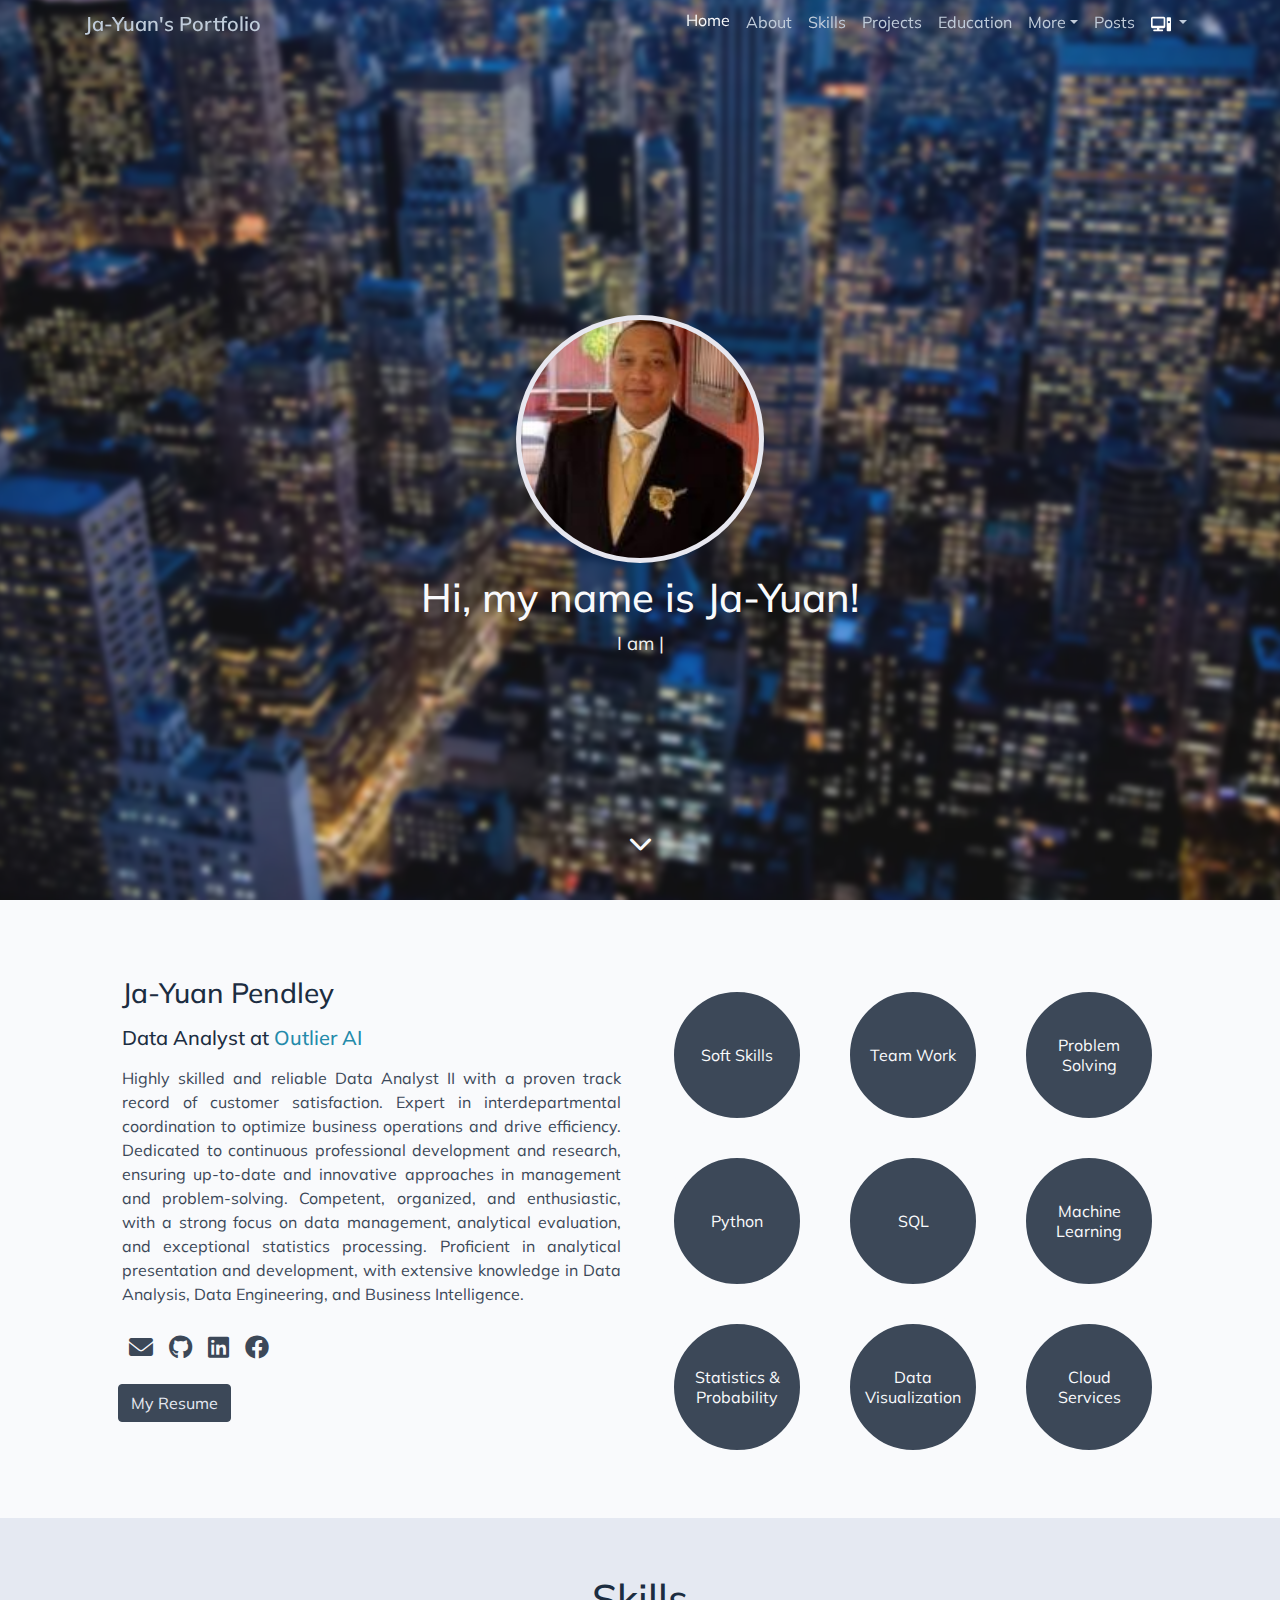
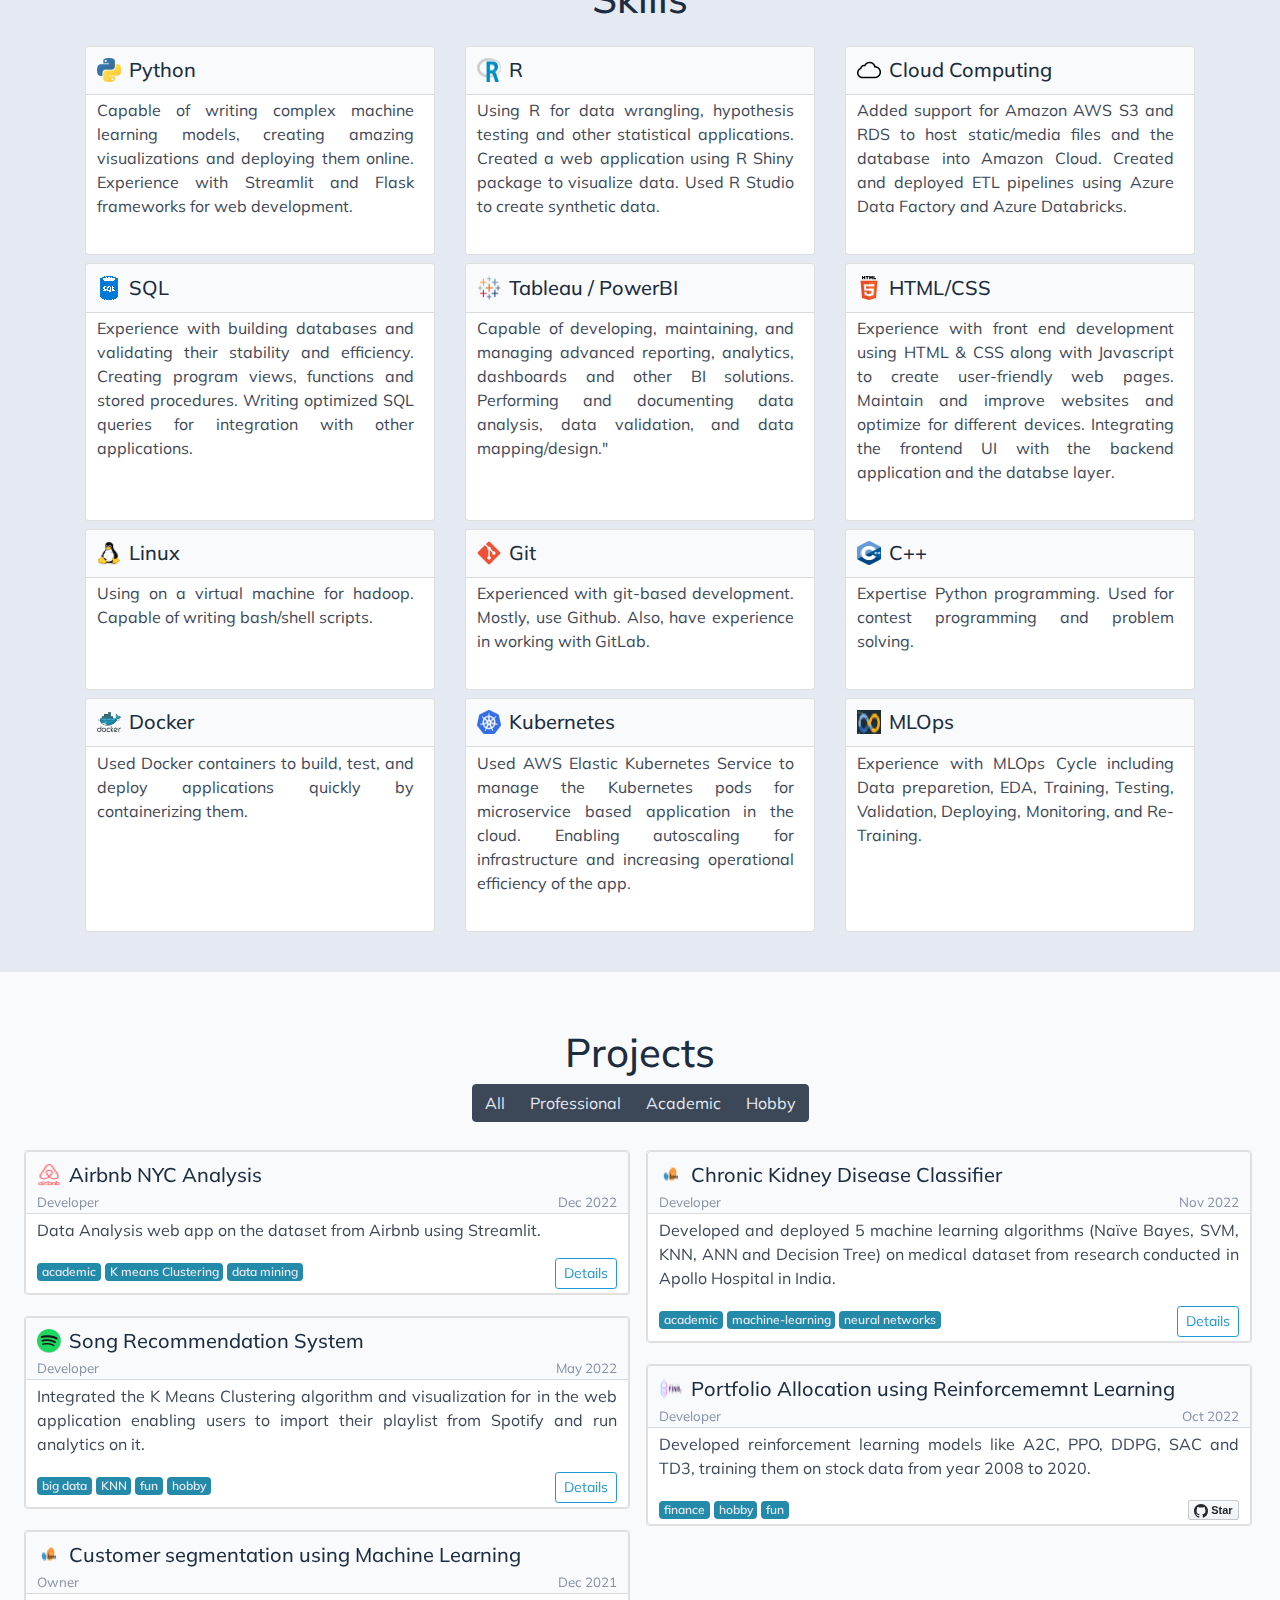
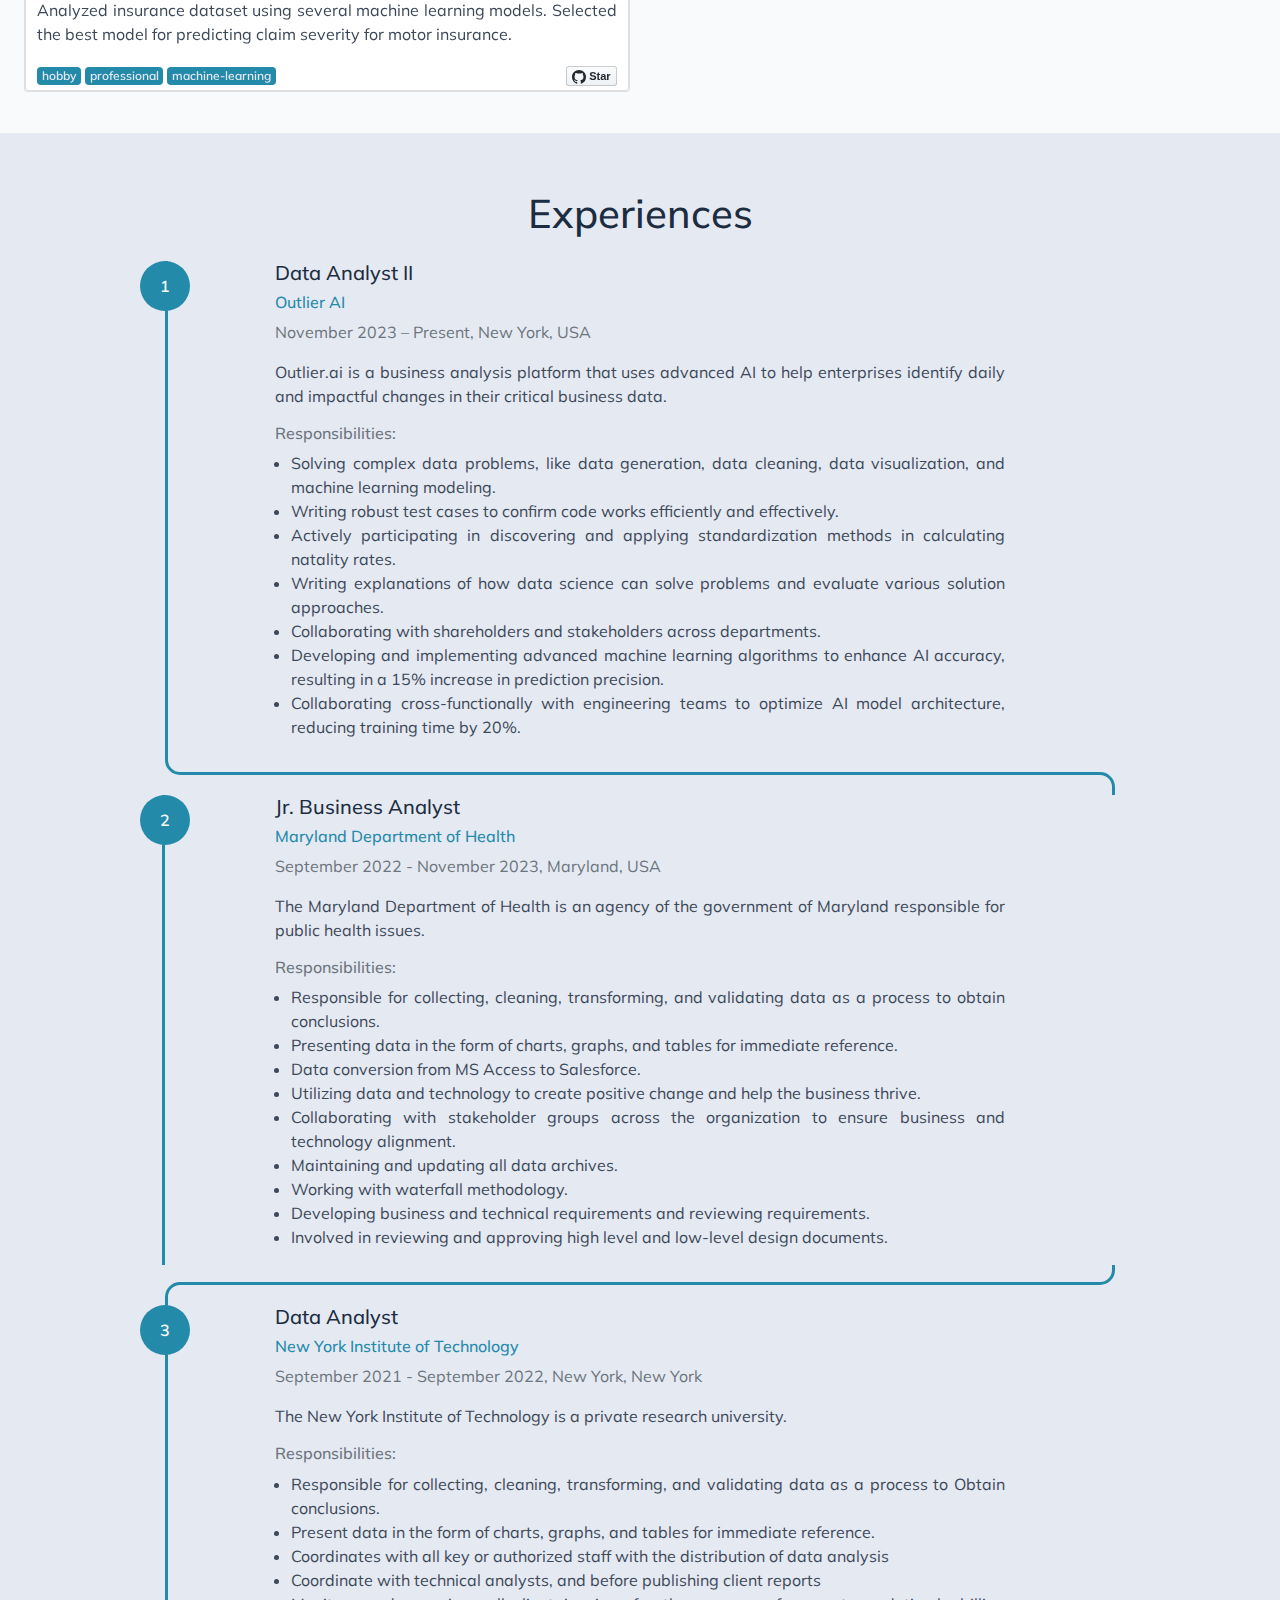
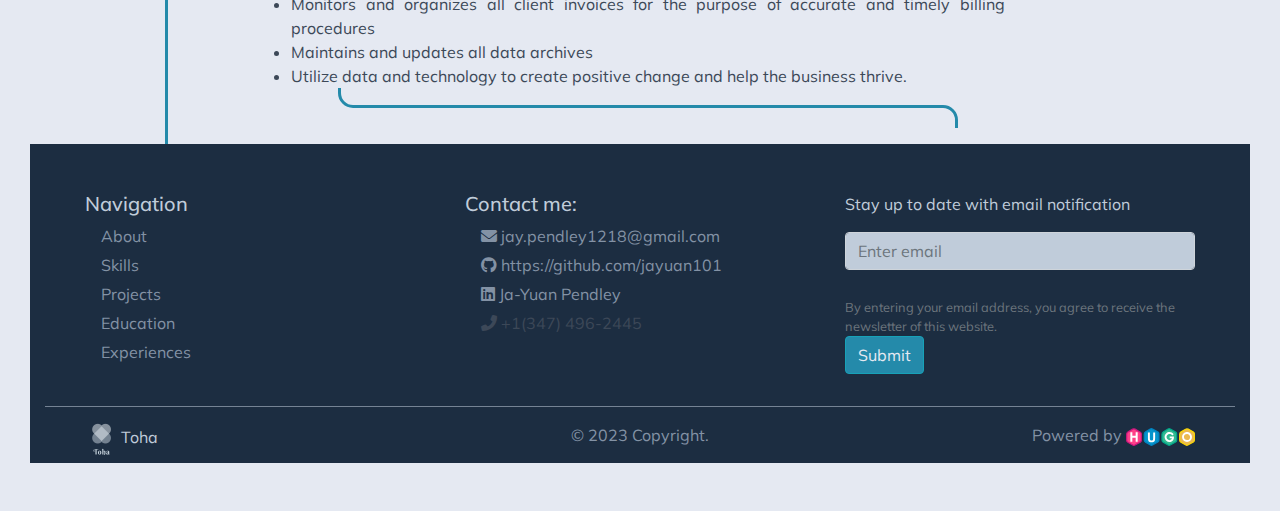
==== commit f2754cb6: "index.html" ====
--- a/index.html
+++ b/index.html
@@ -1241,7 +1241,7 @@
 >
   <div class="card mt-1">
     <div class="card">
-      <a class="card-header" href="https://github.com/Govindp2718" target="_blank" rel="noopener">
+      <a class="card-header" href="https://github.com/jayuan101" target="_blank" rel="noopener">
         <div>
           <div class="d-flex">
             
@@ -1289,7 +1289,7 @@
             
             <a
               class="github-button-inactive project-btn"
-              href="https://github.com/Govindp2718"
+              href="https://github.com/jayuan101"
               data-icon="octicon-standard"
               data-show-count="true"
               aria-label="Star Portfolio Allocation using Reinforcememnt Learning"
@@ -1436,7 +1436,7 @@
       </div>
       <div class="col-10 col-lg-8">
         <div class="experience-entry-heading">
-          <h5>Business Data Analyst</h5>
+          <h5>Jr. Business Analyst</h5>
           <h6><a href="https://health.maryland.gov/Pages/Home.aspx" target="_blank" rel="noopener">Maryland Department of Health</a></h6>
           <p class="text-muted">September 2022 - November 2023, Maryland, USA</p>
         </div>
@@ -1470,7 +1470,7 @@
       </div>
       <div class="col-10 col-lg-8">
         <div class="experience-entry-heading">
-          <h5>Data Analyst II</h5>
+          <h5>Data Analyst</h5>
         <h6><a href=https://www.nyit.edu/ title="New York Institute of Technology" target="_blank" rel="noopener">New York Institute of Technology</a></h6>          <p class="text-muted">September 2021 - September 2022, New York, New York</p>
         </div>
         <p>The New York Institute of Technology is a private research university.</p>
@@ -1499,36 +1499,7 @@
       <div class="col-1 col-lg-2 timeline-side-div"><div class="corner"></div></div>
     </div>
 
-    <!-- Experience 4 -->
-    <div class="row align-items-center d-flex">
-      <div class="col-1 col-lg-2 text-center vertical-line d-inline-flex justify-content-center">
-        <div class="circle font-weight-bold">3</div>
-      </div>
-      <div class="col-10 col-lg-8">
-        <div class="experience-entry-heading">
-          <h5>Data Analyst</h5>
-        <h6><a href=https://www.fdrhs.org title="Franklin Delano Roosevelt High School" target="_blank" rel="noopener">Franklin Delano Roosevelt High School</a></h6>   
-        <p class="text-muted">February 2017– June 2020, Brooklyn New York<p>
-	</div>
-        <p>Franklyn D Roosecelt High School is Public High School.</p>
-        <h6 class="text-muted">Responsibilities:</h6>
-        <ul class="justify-content-around">
-        <li>Data Collection and Cleaning: Collect, clean, and preprocess large datasets to ensure accuracy and reliability for analysis of 3+ years.</li>
-    
-        <li>Analysis and Interpretation: Conduct exploratory data analysis to identify trends, patterns, and correlations. Interpret findings to provide meaningful insights to support business objectives. </li>
-    
-        <li> Report Generation: Develop and generate regular reports for various departments, summarizing key metrics and highlighting areas for improvement.</li>
-    
-        <li>Database Management: Assist in maintaining and updating databases, ensuring data integrity and accessibility for analysis. </li>
-    
-        <li>Implemented data visualization tools to create interactive dashboards for department heads, improving decision-making processes and increasing efficiency in reporting </li>
-    
-        <li>Developed automated reporting system for all departments, reducing report generation time by 50% and increasing accuracy of key metrics by 30%</li>
-    
-        <li>Analyzed data from various departments to identify bottlenecks and inefficiencies, resulting in a 15% increase in overall productivity across the organization</li>
 	</ul>
-      </div>
-    </div>
 
     <!-- Add more experiences following the same pattern -->
 
